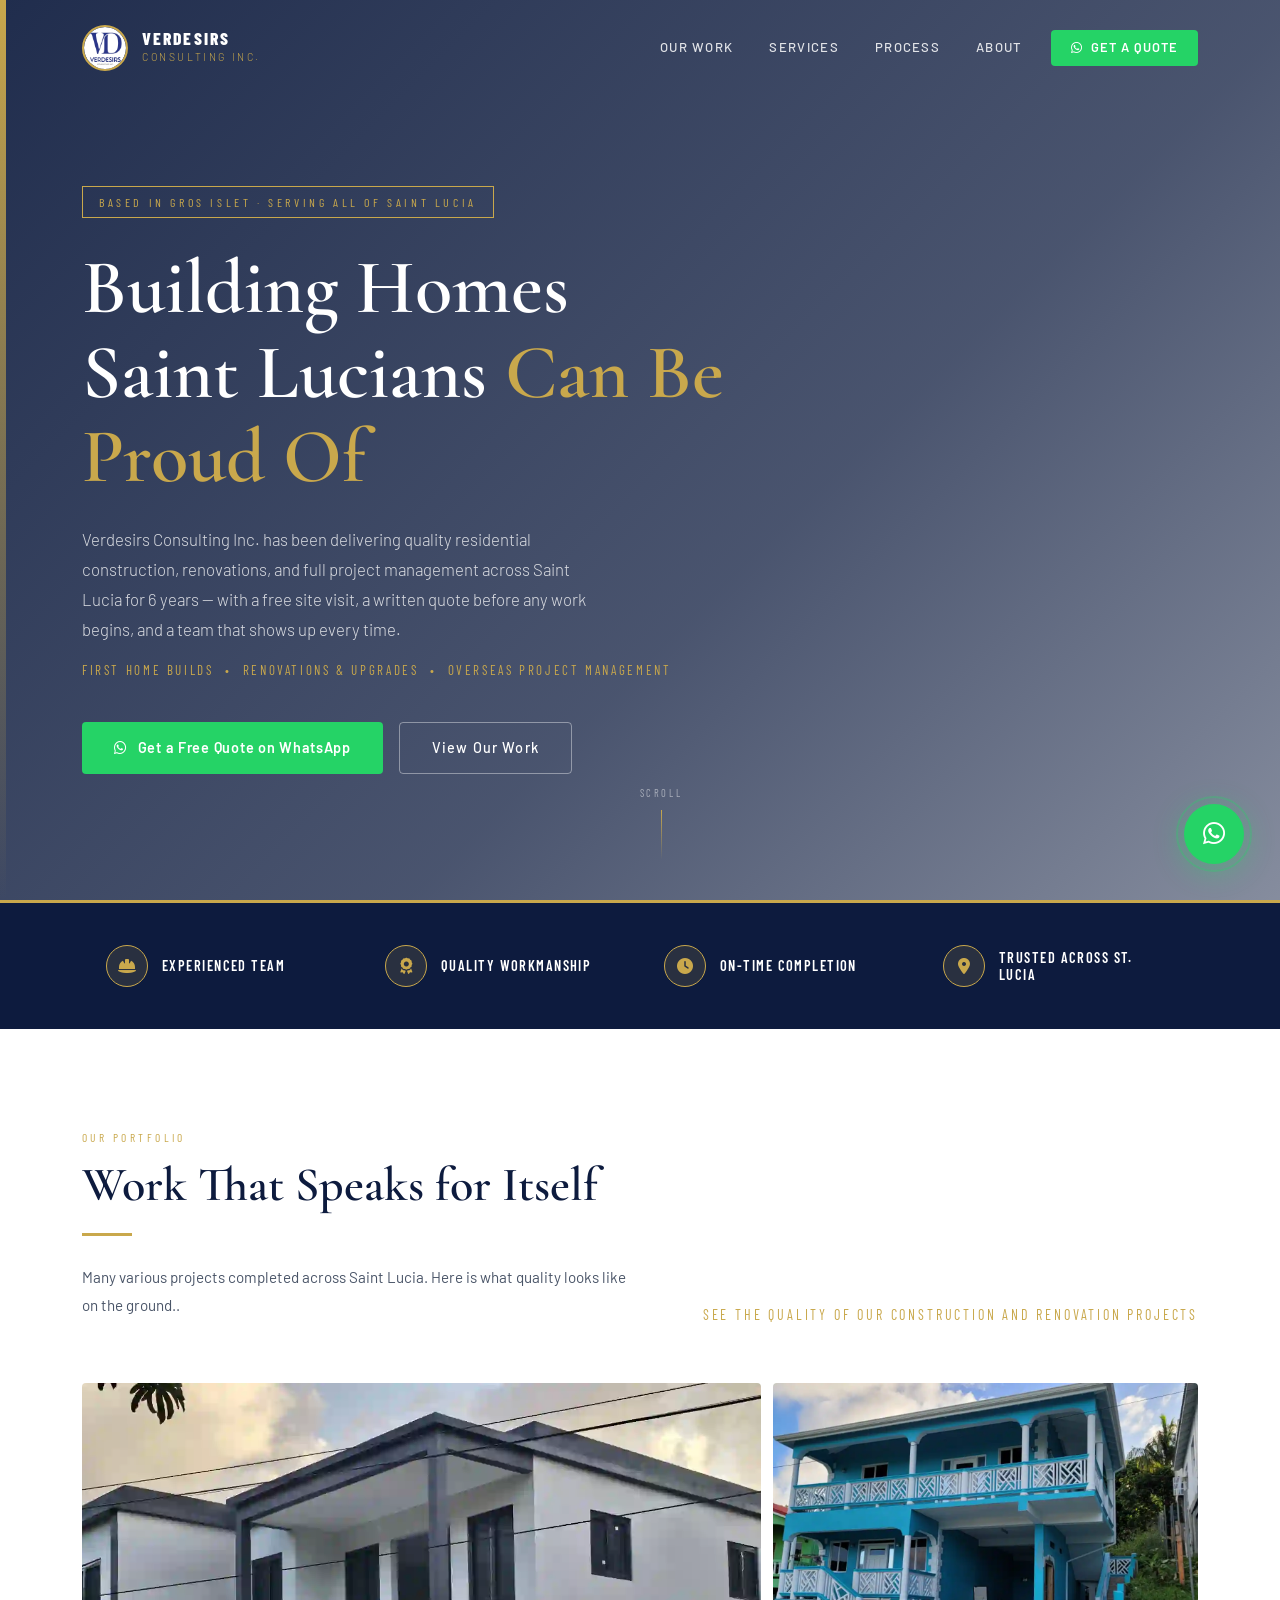
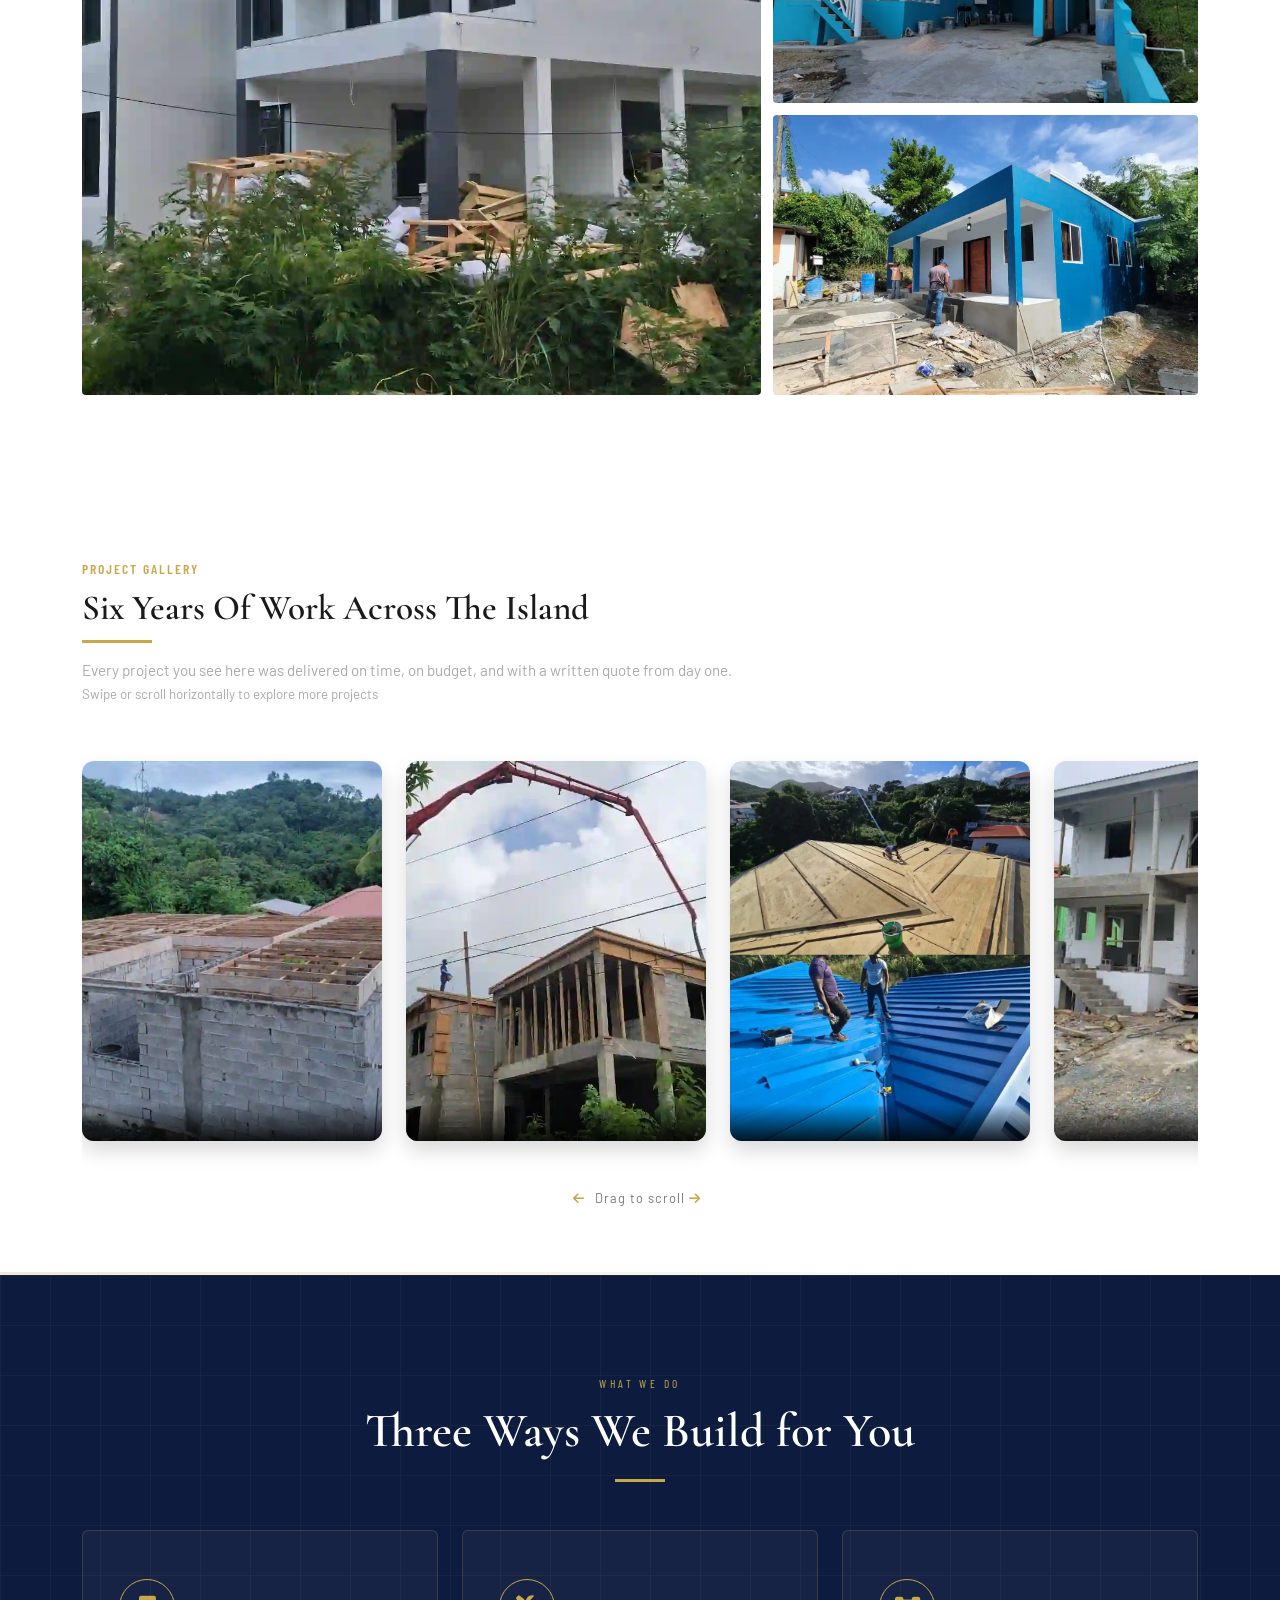
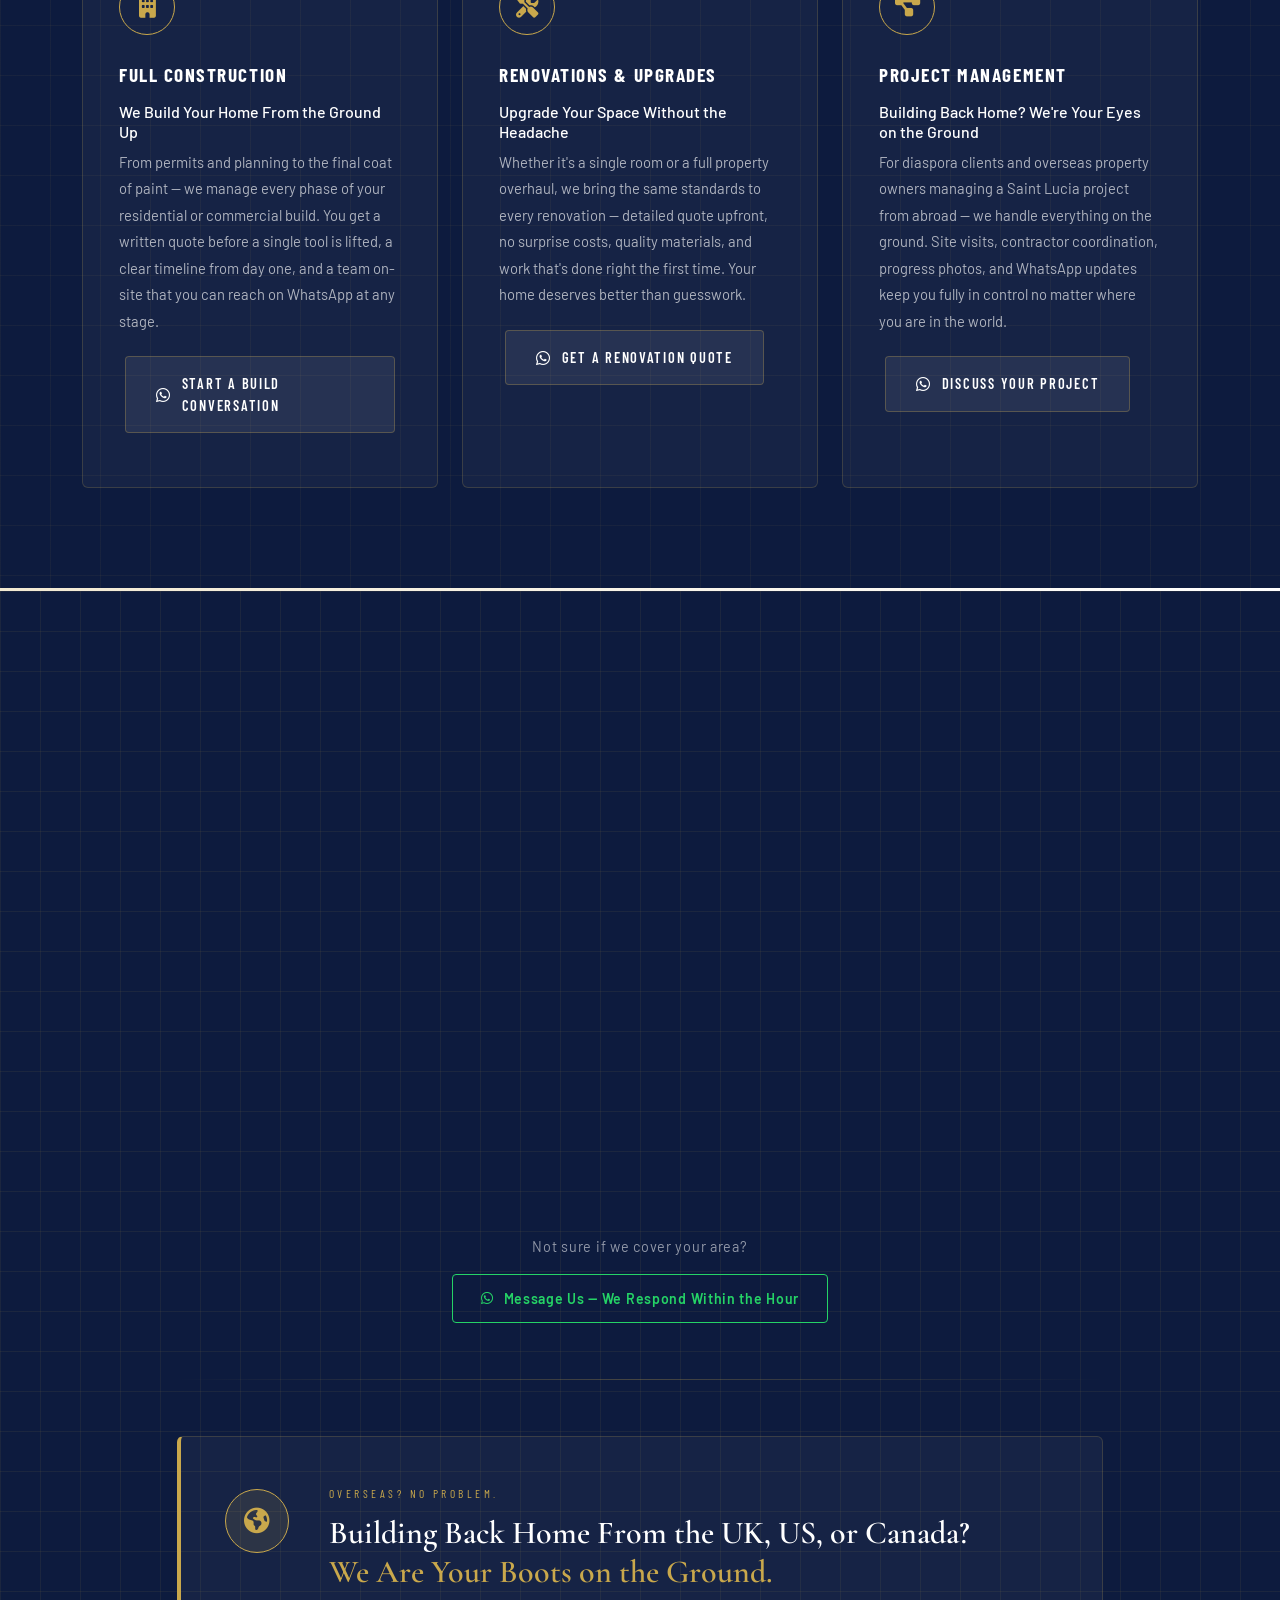
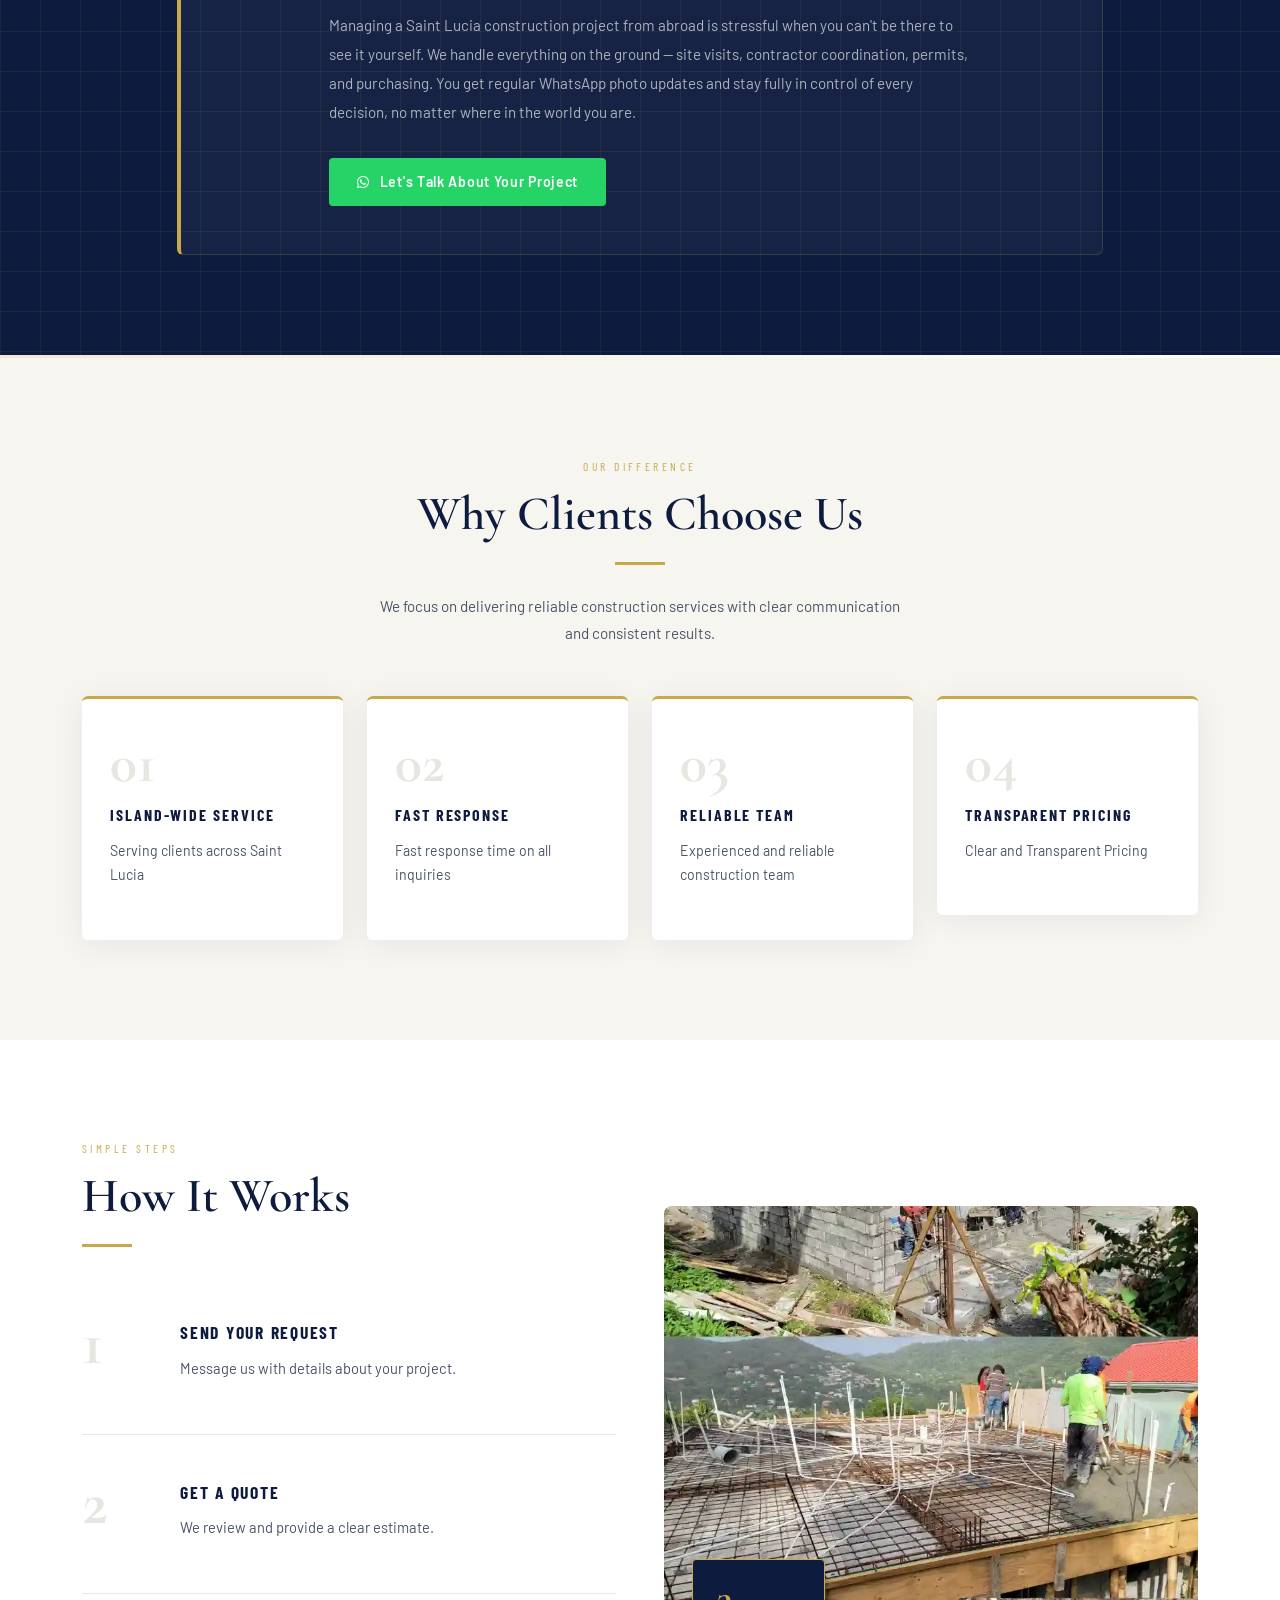
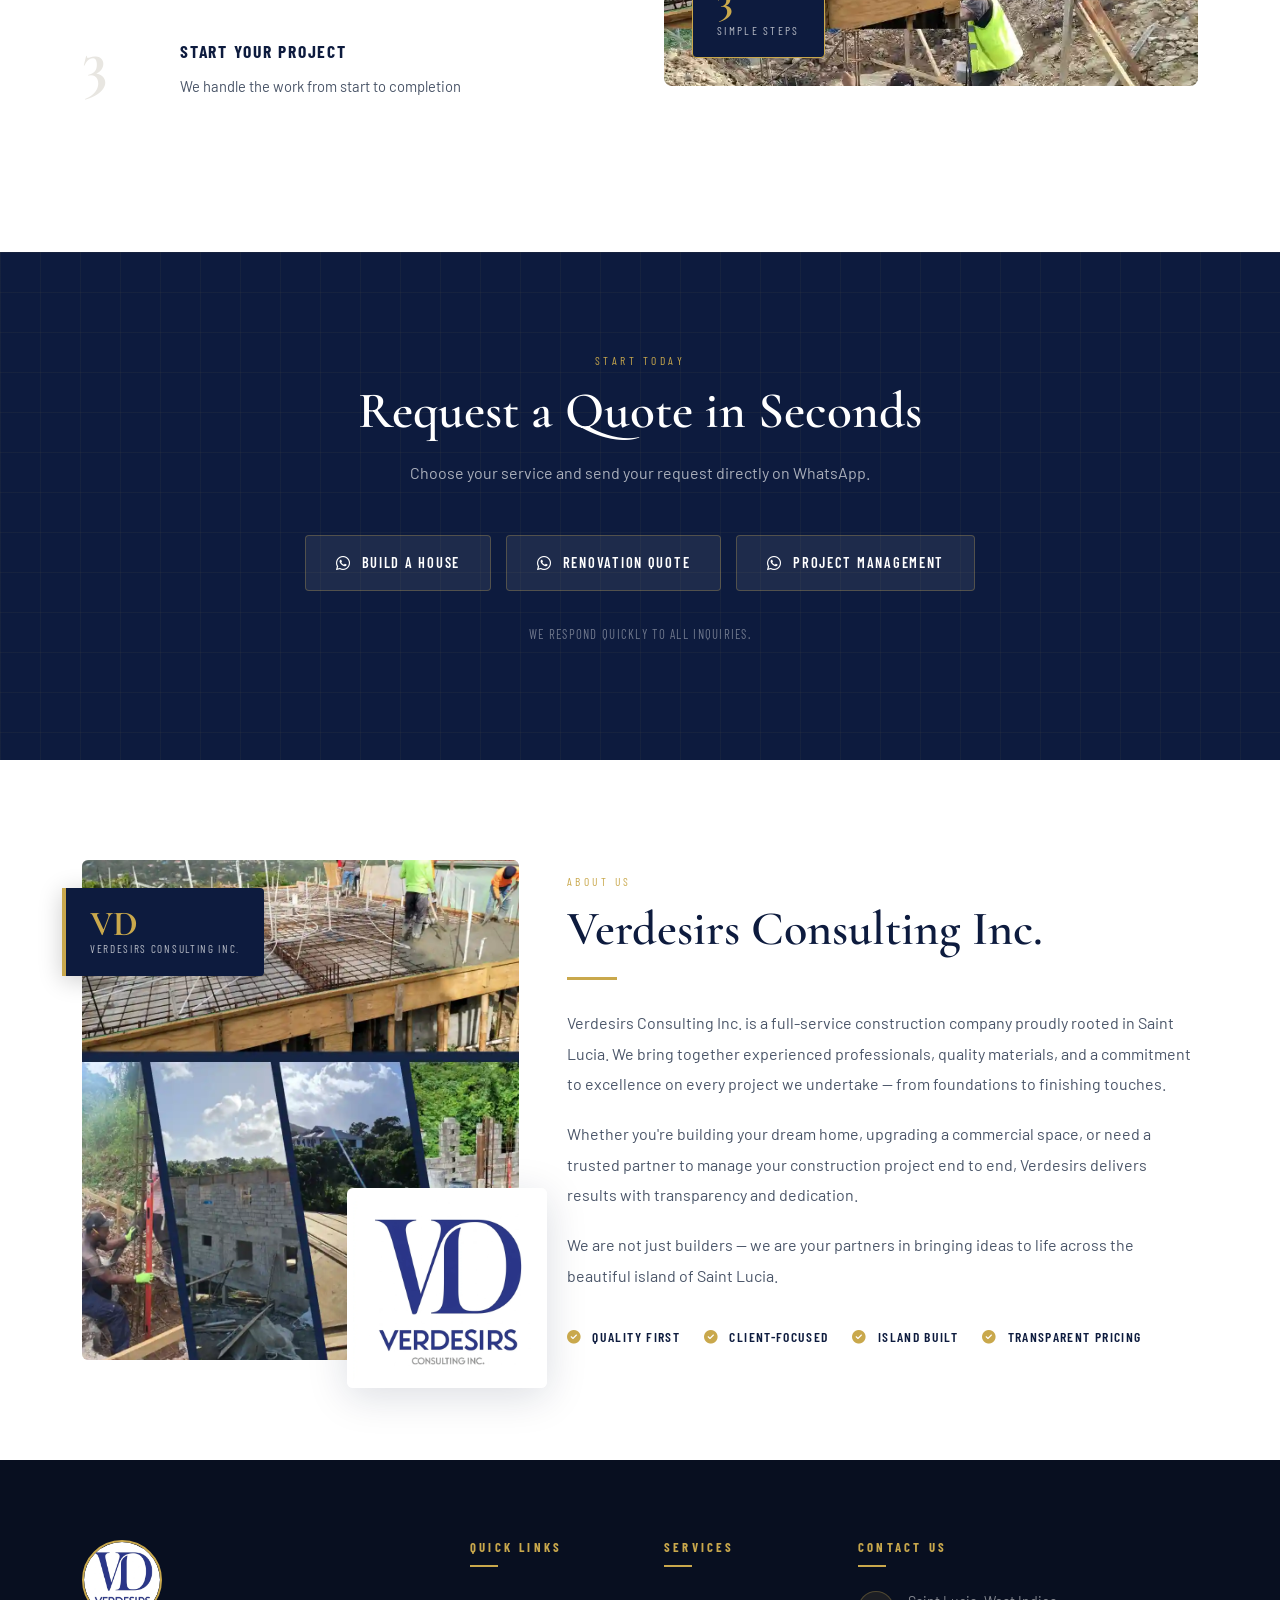
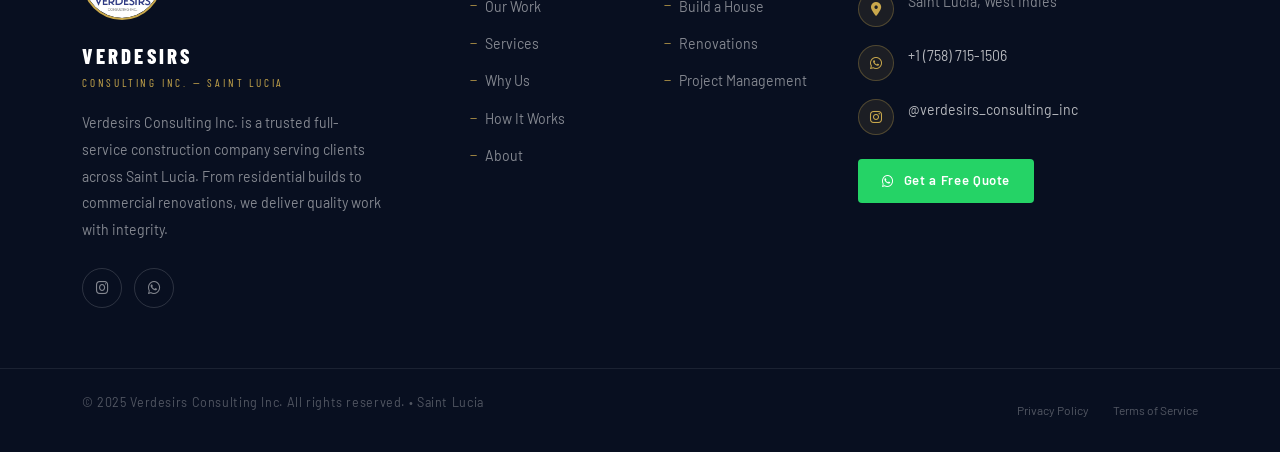
==== indexOptimizationEditsVerdesirs.html @ 4f29f591 "Update indexOptimizationEditsVerdesirs.html" ====
<!DOCTYPE html>
<html lang="en">
<head>
<meta charset="UTF-8">
<meta name="viewport" content="width=device-width, initial-scale=1.0">
<title>Verdesirs Consulting Inc | Construction Company in Gros Islet — Saint Lucia</title>
<meta name="description" content="Verdesirs Consulting Inc. — Saint Lucia's trusted construction experts. We handle residential builds, commercial renovations & project management. Get a free WhatsApp quote today.">
<link href="https://cdn.jsdelivr.net/npm/bootstrap@5.3.3/dist/css/bootstrap.min.css" rel="stylesheet">
<link href="https://fonts.googleapis.com/css2?family=Cormorant+Garamond:wght@400;500;600;700&family=Barlow:wght@300;400;500;600;700&family=Barlow+Condensed:wght@400;600;700;800&display=swap" rel="stylesheet">
<link rel="stylesheet" href="https://cdnjs.cloudflare.com/ajax/libs/font-awesome/6.5.0/css/all.min.css">
<link rel="stylesheet" href="css/style.css">
<style>

  .hero-btns {
  display: flex;
  flex-wrap: wrap;
  gap: 1rem;
  margin-top: 2rem;
  margin-bottom: 2.5rem; /* ← this is the fix */
}
  
/* ===== HORIZONTAL SCROLL GALLERY STYLES ===== */
.horizontal-gallery-section {
  background: #ffffff;  /* Changed from dark to white */
  padding: 4rem 0;
  overflow-x: hidden;
}

.gallery-header {
  margin-bottom: 2.5rem;
}

.gallery-header .section-eyebrow {
  color: var(--gold, #c8a86b);
  text-transform: uppercase;
  letter-spacing: 2px;
  font-size: 0.85rem;
  font-weight: 600;
  display: block;
  margin-bottom: 0.5rem;
}

.gallery-header .section-title {
  color: #1a1a1a;  /* Changed from white to dark */
  font-size: 2.2rem;
  font-weight: 600;
  font-family: 'Cormorant Garamond', serif;
}

.gallery-header .title-underline {
  width: 70px;
  height: 3px;
  background: var(--gold, #c8a86b);
  margin-top: 0.75rem;
  margin-bottom: 1rem;
}

.gallery-header p {
  color: #555;  /* Changed from #aaa to darker gray for contrast */
}

.gallery-scroll-container {
  display: flex;
  overflow-x: auto;
  scroll-behavior: smooth;
  gap: 1.5rem;
  padding: 1rem 0 2rem 0;
  cursor: grab;
  scrollbar-width: thin;
  scrollbar-color: var(--gold, #c8a86b) #e0e0e0;  /* Lighter track color */
}

.gallery-scroll-container::-webkit-scrollbar {
  height: 6px;
}

.gallery-scroll-container::-webkit-scrollbar-track {
  background: #e0e0e0;  /* Light gray track */
  border-radius: 10px;
}

.gallery-scroll-container::-webkit-scrollbar-thumb {
  background: var(--gold, #c8a86b);
  border-radius: 10px;
}

.gallery-item {
  flex: 0 0 auto;
  width: 300px;
  border-radius: 12px;
  overflow: hidden;
  position: relative;
  transition: all 0.4s ease;
  box-shadow: 0 10px 20px rgba(0,0,0,0.15);  /* Softer shadow for white bg */
}

.gallery-item:hover {
  transform: translateY(-8px);
  box-shadow: 0 20px 30px rgba(0,0,0,0.2);
}

.gallery-item img {
  width: 100%;
  height: 380px;
  object-fit: cover;
  display: block;
  transition: transform 0.5s ease;
}

.gallery-item:hover img {
  transform: scale(1.05);
}

.gallery-caption {
  position: absolute;
  bottom: 0;
  left: 0;
  right: 0;
  background: linear-gradient(to top, rgba(0,0,0,0.85), transparent);
  padding: 1.5rem 1rem 0.8rem;
  color: white;
  font-weight: 500;
  font-size: 0.9rem;
  text-align: center;
}

.scroll-hint {
  text-align: center;
  margin-top: 1rem;
  font-size: 0.8rem;
  color: #777;  /* Darker for white bg */
  letter-spacing: 1px;
}

.scroll-hint i {
  color: var(--gold, #c8a86b);
  margin-right: 6px;
}

@media (max-width: 768px) {
  .gallery-item {
    width: 260px;
  }
  .gallery-item img {
    height: 320px;
  }
  .gallery-header .section-title {
    font-size: 1.8rem;
  }
}
</style>
</head>

<body>

<!-- ============================
     NAVBAR
     ============================ -->
<nav id="mainNav" class="navbar navbar-expand-lg">
  <div class="container">
    <a class="navbar-brand" href="index.html">
      <div class="nav-logo-circle">
        <img src="images/verdesirs-logo-hd.webp" class="mx-auto img-fluid object-fit-cover rounded-pill" loading="lazy" alt="Verdesirs Logo">
      </div>
      <div>
        <span class="brand-text-top">VERDESIRS</span>
        <span class="brand-text-sub">Consulting Inc.</span>
      </div>
    </a>

    <button role="button" class="navbar-toggler" type="button" data-bs-toggle="collapse" data-bs-target="#navMenu" aria-label="Navbar Button">
      <span class="navbar-toggler-icon"></span>
    </button>

    <div class="collapse navbar-collapse" id="navMenu">
      <ul class="navbar-nav ms-auto align-items-center gap-1">
        <li class="nav-item"><a class="nav-link" href="#our-work">Our Work</a></li>
        <li class="nav-item"><a class="nav-link" href="#services">Services</a></li>
        <li class="nav-item"><a class="nav-link" href="#process">Process</a></li>
        <li class="nav-item"><a class="nav-link" href="#about">About</a></li>
        <li class="nav-item ms-2">
          <a class="nav-link nav-cta" href="https://wa.me/17587151506?text=Hi%2C%20I%E2%80%99m%20interested%20in%20a%20construction%20project.%20Can%20I%20get%20a%20quote%3F" target="_blank" aria-babel="Get a Quote button opening a WhatsApp convo when tapped">
            <i class="fab fa-whatsapp me-1"></i> Get a Quote
          </a>
        </li>
      </ul>
    </div>
  </div>
</nav>

<!-- ============================
     HERO
     ============================ -->
<section id="hero">
  <div class="hero-overlay"></div>
  <div class="hero-accent-line"></div>

  <div class="container hero-content">
    <div class="row">
      <div class="col-lg-8">
        <span class="hero-tag">Based in Gros Islet · Serving All of Saint Lucia</span>
      <h1 class="hero-title">
  Building Homes<br>
  Saint Lucians <em>Can Be Proud Of</em>
</h1>
       <p class="hero-sub">Verdesirs Consulting Inc. has been delivering quality residential 
construction, renovations, and full project management across Saint Lucia 
for 6 years — with a free site visit, a written quote before any work 
begins, and a team that shows up every time.</p>

<p class="hero-services-line">First Home Builds &nbsp;•&nbsp; Renovations & Upgrades &nbsp;•&nbsp; Overseas Project Management</p>

<div class="hero-btns">
  <a href="https://wa.me/17587151506?text=Hi%2C%20I%E2%80%99m%20interested%20in%20a%20construction%20project.%20Can%20I%20get%20a%20quote%3F" class="btn-wa" target="_blank" aria-label="Get a Free Quote on WhatsApp">
    <i class="fab fa-whatsapp"></i> Get a Free Quote on WhatsApp
  </a>
  <a href="#our-work" class="btn-ghost">View Our Work</a>
</div>
      </div>
    </div>
  </div>

  <div class="hero-scroll-indicator">
    <span class="scroll-text">Scroll</span>
    <div class="scroll-line"></div>
  </div>
</section>

<!-- ============================
     TRUST BAR
     ============================ -->
<section id="trust-bar">
  <div class="container">
    <div class="row g-0 text-center text-lg-start">
      <div class="col-6 col-lg-3">
        <div class="trust-item justify-content-center justify-content-lg-start">
          <div class="trust-icon"><i class="fas fa-hard-hat"></i></div>
          <span class="trust-label">Experienced Team</span>
        </div>
      </div>
      <div class="col-6 col-lg-3">
        <div class="trust-item justify-content-center justify-content-lg-start">
          <div class="trust-icon"><i class="fas fa-award"></i></div>
          <span class="trust-label">Quality Workmanship</span>
        </div>
      </div>
      <div class="col-6 col-lg-3">
        <div class="trust-item justify-content-center justify-content-lg-start">
          <div class="trust-icon"><i class="fas fa-clock"></i></div>
          <span class="trust-label">On-Time Completion</span>
        </div>
      </div>
      <div class="col-6 col-lg-3">
        <div class="trust-item justify-content-center justify-content-lg-start">
          <div class="trust-icon"><i class="fas fa-map-marker-alt"></i></div>
          <span class="trust-label">Trusted Across St. Lucia</span>
        </div>
      </div>
    </div>
  </div>
</section>

<!-- ============================
     OUR WORK
     ============================ -->
<section id="our-work">
  <div class="container">
    <div class="row align-items-end mb-2">
      <div class="col-lg-6 reveal">
        <span class="section-eyebrow">Our Portfolio</span>
        <h2 class="section-title">Work That Speaks for Itself</h2>
        <div class="title-underline"></div>
        <p style="color:var(--text-mid);font-size:.95rem;line-height:1.8;">Many various projects completed across Saint Lucia. Here is what quality looks like on the ground..</p>
      </div>
      <div class="col-lg-6 reveal reveal-delay-1 text-lg-end">
        <p class="projects-intro">See the quality of our construction and renovation projects</p>
      </div>
    </div>

    <div class="project-grid reveal reveal-delay-2">
      <div class="project-card tall">
        <img src="images/modern-house-project-in-the-making.webp" class="img-fluid mx-auto object-fit-cover" alt="Construction Project" loading="lazy">
        <div class="project-overlay">
          <div>
            <div class="project-label">New Home Build - Gros Islet</div>
            <span class="project-sublabel">Saint Lucia</span>
          </div>
        </div>
      </div>
      <div class="project-card">
        <img src="images/almost-completed-teal-house.webp" class="mx-auto img-fluid object-fit-cover" alt="Residential Project" loading="lazy">
        <div class="project-overlay">
          <div>
            <div class="project-label">Residential Build - Gros Islet</div>
            <span class="project-sublabel">Saint Lucia</span>
          </div>
        </div>
      </div>
      <div class="project-card">
        <img src="images/almost-completed-house.webp" class="mx-auto img-fluid object-fit-cover" alt="Almost Completed Project" loading="lazy">
        <div class="project-overlay">
          <div>
            <div class="project-label">Finishing Touches - Gros Islet</div>
            <span class="project-sublabel">Saint Lucia</span>
          </div>
        </div>
      </div>
    </div>
  </div>
</section>

<!-- ============================
     NEW HORIZONTAL SCROLL GALLERY
     ============================ -->
<section class="horizontal-gallery-section">
  <div class="container">
    <div class="gallery-header reveal">
      <span class="section-eyebrow">Project Gallery</span>
      <h2 class="section-title">Six Years Of Work Across The Island</h2>
      <div class="title-underline"></div>
      <p style="color: #aaa; font-size: 0.95rem;">Every project you see here was delivered on time, 
on budget, and with a written quote from day one.<br>
        <small>Swipe or scroll horizontally to explore more projects</small></p>
    </div>

    <div class="gallery-scroll-container reveal reveal-delay-1" id="horizontalScrollGallery">
      <!-- Gallery Item 1 -->
      <div class="gallery-item">
        <img src="images/first-floor-plus-top.webp" class="mx-auto img-fluid object-fit-cover" alt="First floor of house being built" loading="lazy">
        <div class="gallery-caption"></div>
      </div>
      <!-- Gallery Item 2 -->
      <div class="gallery-item">
        <img src="images/use-of-crane-for-building.webp" class="mx-auto img-fluid object-fit-cover" alt="A crane being used on the roof of a construction site" loading="lazy">
        <div class="gallery-caption"></div>
      </div>
      <!-- Gallery Item 3 -->
      <div class="gallery-item">
        <img src="images/roof-works.webp" class="mx-auto img-fluid object-fit-cover" alt="Men at work on the roof on a house" loading="lazy">
        <div class="gallery-caption"></div>
      </div>
      <!-- Gallery Item 4 (Additional image - reuse existing or add new) -->
      <div class="gallery-item">
        <img src="images/full-house-frame.webp" class="mx-auto img-fluid object-fit-cover" alt="Commercial Project" loading="lazy">
        <div class="gallery-caption"></div>
      </div>
      <!-- Gallery Item 5 -->
      <div class="gallery-item">
        <img src="images/full-house-frame-02.webp" class="mx-auto img-fluid object-fit-cover" alt="Renovation Project" loading="lazy">
        <div class="gallery-caption"></div>
      </div>
      <!-- Gallery Item 6 (Repeat hero image style) -->
      <div class="gallery-item">
        <img src="images/almost-completed-teal-house.webp" class="mx-auto img-fluid object-fit-cover" alt="Teal house in the closing stages of construction" loading="lazy">
        <div class="gallery-caption"></div>
      </div>
      <!-- Gallery Item 7 -->
      <div class="gallery-item">
        <img src="images/modern-house-project-in-the-making-02.webp" class="mx-auto img-fluid object-fit-cover" alt="Modern house project still in the making" loading="lazy">
        <div class="gallery-caption"></div>
      </div>
    </div>
    <div class="scroll-hint">
      <i class="fas fa-arrow-left"></i> Drag to scroll <i class="fas fa-arrow-right"></i>
    </div>
  </div>
</section>

<hr class="gold-divider">

<!-- ============================
     SERVICES
     ============================ -->
<section id="services">
  <div class="container position-relative">
    <div class="text-center mb-5 reveal">
      <span class="section-eyebrow">What We Do</span>
      <h2 class="section-title light">Three Ways We Build for You</h2>
      <div class="title-underline center"></div>
    </div>

    <div class="row g-4">
      <div class="col-md-4 reveal reveal-delay-1">
        <div class="service-card h-100">
          <div class="service-icon"><i class="fas fa-building"></i></div>
          <h3 class="service-title">Full Construction</h3>
          <h4 class="fs-6 text-white" style="font-family:inherit;">We Build Your Home From the Ground Up</h4>
          <p class="service-desc">
          From permits and planning to the final coat of paint — we manage 
every phase of your residential or commercial build. You get a 
written quote before a single tool is lifted, a clear timeline 
from day one, and a team on-site that you can reach on WhatsApp 
at any stage.
          </p>
           <a href="https://wa.me/17587151506?text=I%20want%20to%20build%20a%20house%20in%20Saint%20Lucia" class="quote-btn" target="_blank">
          <i class="fab fa-whatsapp"></i> Start a Build Conversation
        </a>
        </div>
      </div>
      <div class="col-md-4 reveal reveal-delay-2">
        <div class="service-card h-100">
          <div class="service-icon"><i class="fas fa-tools"></i></div>
          <h3 class="service-title">Renovations &amp; Upgrades</h3>
          <h4 class="fs-6 text-white" style="font-family:inherit;">Upgrade Your Space Without the Headache</h4>
          <p class="service-desc">
            Whether it's a single room or a full property overhaul, we bring 
the same standards to every renovation — detailed quote upfront, 
no surprise costs, quality materials, and work that's done right 
the first time. Your home deserves better than guesswork.</p>
          <a href="https://wa.me/17587151506?text=I%20need%20a%20renovation%20quote" class="quote-btn" target="_blank">
          <i class="fab fa-whatsapp"></i> Get a Renovation Quote
        </a>
        </div>
      </div>
      <div class="col-md-4 reveal reveal-delay-3">
        <div class="service-card h-100">
          <div class="service-icon"><i class="fas fa-project-diagram"></i></div>
          <h3 class="service-title">Project Management</h3>
          <h4 class="fs-6 text-white" style="font-family:inherit;">Building Back Home? We're Your Eyes on the Ground</h4>
          <p class="service-desc">
            For diaspora clients and overseas property owners managing a 
Saint Lucia project from abroad — we handle everything on the 
ground. Site visits, contractor coordination, progress photos, 
and WhatsApp updates keep you fully in control no matter where 
you are in the world.</p>
            <a href="https://wa.me/17587151506?text=I%20need%20help%20managing%20a%20construction%20project" class="quote-btn" target="_blank">
          <i class="fab fa-whatsapp"></i> Discuss Your Project
        </a>
        </div>
      </div>
    </div>
  </div>
</section>

<hr class="gold-divider">

  <!-- ============================================================
     SECTION 4 — SERVICE AREAS
     PLACEMENT: Paste this block AFTER the closing </section>
     tag of #services and BEFORE the opening <section> tag
     of #why-us in your HTML file.
     ============================================================ -->

<section id="service-areas" class="blueprint-bg">
  <div class="container">

    <!-- HEADER -->
    <div class="row justify-content-center text-center mb-5">
      <div class="col-lg-7 reveal">
        <span class="section-eyebrow">Where We Work</span>
        <h2 class="section-title light">We Build Across All of Saint Lucia</h2>
        <div class="title-underline center"></div>
        <p class="sa-intro">
          Based in Gros Islet — but our work doesn't stop there. From Cap Estate 
          in the north to Vieux Fort in the south, we take on residential builds, 
          renovations, and project management across every district on the island.
        </p>
      </div>
    </div>

    <!-- COMMUNITY GRID -->
    <div class="row justify-content-center mb-5">
      <div class="col-lg-10 reveal reveal-delay-1">
        <div class="sa-grid">
          <div class="sa-pill"><i class="fas fa-check-circle"></i> Gros Islet</div>
          <div class="sa-pill"><i class="fas fa-check-circle"></i> Rodney Bay</div>
          <div class="sa-pill"><i class="fas fa-check-circle"></i> Cap Estate</div>
          <div class="sa-pill"><i class="fas fa-check-circle"></i> Castries</div>
          <div class="sa-pill"><i class="fas fa-check-circle"></i> Bois d'Orange</div>
          <div class="sa-pill"><i class="fas fa-check-circle"></i> Babonneau</div>
          <div class="sa-pill"><i class="fas fa-check-circle"></i> Anse la Raye</div>
          <div class="sa-pill"><i class="fas fa-check-circle"></i> Canaries</div>
          <div class="sa-pill"><i class="fas fa-check-circle"></i> Soufrière</div>
          <div class="sa-pill"><i class="fas fa-check-circle"></i> Choiseul</div>
          <div class="sa-pill"><i class="fas fa-check-circle"></i> Laborie</div>
          <div class="sa-pill"><i class="fas fa-check-circle"></i> Micoud</div>
          <div class="sa-pill"><i class="fas fa-check-circle"></i> Dennery</div>
          <div class="sa-pill"><i class="fas fa-check-circle"></i> Vieux Fort</div>
          <div class="sa-pill"><i class="fas fa-check-circle"></i> Augier</div>
          <div class="sa-pill sa-pill--all"><i class="fas fa-map-marker-alt"></i> All of Saint Lucia</div>
        </div>
      </div>
    </div>

    <!-- NOT SURE CTA -->
    <div class="row justify-content-center mb-5">
      <div class="col-lg-8 text-center reveal reveal-delay-2">
        <p class="sa-check-text">Not sure if we cover your area?</p>
        <a href="https://wa.me/17587151506?text=Hi%2C%20I%20want%20to%20confirm%20if%20you%20cover%20construction%20projects%20in%20my%20area." 
           target="_blank" 
           class="sa-check-btn"
           aria-label="Ask Verdesirs if they cover your area on WhatsApp">
          <i class="fab fa-whatsapp"></i> Message Us — We Respond Within the Hour
        </a>
      </div>
    </div>

    <!-- GOLD DIVIDER LINE -->
    <div class="row justify-content-center">
      <div class="col-lg-10">
        <div class="sa-divider"></div>
      </div>
    </div>

    <!-- DIASPORA CALLOUT BLOCK -->
    <div class="row justify-content-center mt-5">
      <div class="col-lg-10 reveal reveal-delay-2">
        <div class="sa-diaspora">

          <div class="sa-diaspora-badge">
            <i class="fas fa-globe-americas"></i>
          </div>

          <div class="sa-diaspora-body">
            <span class="sa-diaspora-label">Overseas? No Problem.</span>
            <h3 class="sa-diaspora-title">
              Building Back Home From the UK, US, or Canada?<br>
              <em>We Are Your Boots on the Ground.</em>
            </h3>
            <p class="sa-diaspora-text">
              Managing a Saint Lucia construction project from abroad is stressful when 
              you can't be there to see it yourself. We handle everything on the ground — 
              site visits, contractor coordination, permits, and purchasing. You get regular 
              WhatsApp photo updates and stay fully in control of every decision, no matter 
              where in the world you are.
            </p>
            <a href="https://wa.me/17587151506?text=Hi%2C%20I%20am%20based%20overseas%20and%20I%20need%20help%20managing%20a%20construction%20project%20in%20Saint%20Lucia." 
               target="_blank" 
               class="btn-wa sa-diaspora-cta"
               aria-label="Overseas clients contact Verdesirs on WhatsApp">
              <i class="fab fa-whatsapp"></i> Let's Talk About Your Project
            </a>
          </div>

        </div>
      </div>
    </div>

  </div>
</section>

  
<hr class="gold-divider">

<!-- ============================
     WHY US
     ============================ -->
<section id="why-us" class="construction-bg">
  <div class="container">
    <div class="text-center mb-5 reveal">
      <span class="section-eyebrow">Our Difference</span>
      <h2 class="section-title">Why Clients Choose Us</h2>
      <div class="title-underline center"></div>
      <p style="max-width:520px;margin:0 auto;color:var(--text-mid);font-size:.95rem;line-height:1.8;">We focus on delivering reliable construction services with clear communication and consistent results.</p>
    </div>

    <div class="row g-4">
      <div class="col-sm-6 col-lg-3 reveal reveal-delay-1">
        <div class="why-card">
          <div class="why-number">01</div>
          <div class="why-title">Island-Wide Service</div>
          <p class="why-desc">Serving clients across Saint Lucia</p>
        </div>
      </div>
      <div class="col-sm-6 col-lg-3 reveal reveal-delay-2">
        <div class="why-card">
          <div class="why-number">02</div>
          <div class="why-title">Fast Response</div>
          <p class="why-desc">Fast response time on all inquiries</p>
        </div>
      </div>
      <div class="col-sm-6 col-lg-3 reveal reveal-delay-3">
        <div class="why-card">
          <div class="why-number">03</div>
          <div class="why-title">Reliable Team</div>
          <p class="why-desc">Experienced and reliable construction team</p>
        </div>
      </div>
      <div class="col-sm-6 col-lg-3 reveal reveal-delay-4">
        <div class="why-card">
          <div class="why-number">04</div>
          <div class="why-title">Transparent Pricing</div>
          <p class="why-desc">Clear and Transparent Pricing</p>
        </div>
      </div>
    </div>
  </div>
</section>

<!-- ============================
     PROCESS
     ============================ -->
<section id="process">
  <div class="container">
    <div class="row align-items-center g-5">
      <div class="col-lg-6 reveal">
        <span class="section-eyebrow">Simple Steps</span>
        <h2 class="section-title">How It Works</h2>
        <div class="title-underline"></div>

        <div class="process-step">
          <div class="step-number">1</div>
          <div class="step-content">
            <div class="step-title">Send Your Request</div>
            <p class="step-desc">Message us with details about your project.</p>
          </div>
        </div>
        <div class="process-step">
          <div class="step-number">2</div>
          <div class="step-content">
            <div class="step-title">Get a Quote</div>
            <p class="step-desc">We review and provide a clear estimate.</p>
          </div>
        </div>
        <div class="process-step">
          <div class="step-number">3</div>
          <div class="step-content">
            <div class="step-title">Start Your Project</div>
            <p class="step-desc">We handle the work from start to completion</p>
          </div>
        </div>
      </div>
      <div class="col-lg-6 reveal reveal-delay-2">
        <div class="process-visual">
          <img src="images/construction-process-images.webp" class="mx-auto img-fluid object-fit-cover" alt="Construction Process with workers" loading="lazy">
          <div class="process-visual-badge">
            <div class="pv-badge-num">3</div>
            <div class="pv-badge-label">Simple Steps</div>
          </div>
        </div>
      </div>
    </div>
  </div>
</section>

<!-- ============================
     CTA QUOTE SECTION
     ============================ -->
<section id="quote-cta">
  <div class="container position-relative">
    <div class="text-center reveal">
      <span class="section-eyebrow">Start Today</span>
      <h2 class="cta-title">Request a Quote in Seconds</h2>
      <p class="cta-sub mx-auto">Choose your service and send your request directly on WhatsApp.</p>

      <div>
        <a href="https://wa.me/17587151506?text=I%20want%20to%20build%20a%20house%20in%20Saint%20Lucia" class="quote-btn" target="_blank">
          <i class="fab fa-whatsapp"></i> Build a House
        </a>
        <a href="https://wa.me/17587151506?text=I%20need%20a%20renovation%20quote" class="quote-btn" target="_blank">
          <i class="fab fa-whatsapp"></i> Renovation Quote
        </a>
        <a href="https://wa.me/17587151506?text=I%20need%20help%20managing%20a%20construction%20project" class="quote-btn" target="_blank">
          <i class="fab fa-whatsapp"></i> Project Management
        </a>
      </div>

      <p class="cta-note">We respond quickly to all inquiries.</p>
    </div>
  </div>
</section>

<!-- ============================
     ABOUT
     ============================ -->
<section id="about">
  <div class="container">
    <div class="row align-items-center g-5">
      <div class="col-lg-5 reveal">
        <div class="about-image-wrap">
          <img src="images/construction-progress.webp" alt="About Verdesirs Images" class="img-fluid mx-auto object-fit-cover about-img-main" loading="lazy">
          <div class="about-badge">
            <div class="about-badge-num">VD</div>
            <div class="about-badge-label">Verdesirs Consulting Inc.</div>
          </div>
          <img src="images/verdesirs-logo-hd.webp" alt="Project Logo Image" class="mx-auto img-fluid object-fit-cover about-img-accent" loading="lazy">
        </div>
      </div>

      <div class="col-lg-7 reveal reveal-delay-2">
        <div class="about-text">
          <span class="section-eyebrow">About Us</span>
          <h2 class="section-title">Verdesirs Consulting Inc.</h2>
          <div class="title-underline"></div>

          <p>Verdesirs Consulting Inc. is a full-service construction company proudly rooted in Saint Lucia. We bring together experienced professionals, quality materials, and a commitment to excellence on every project we undertake — from foundations to finishing touches.</p>

          <p>Whether you're building your dream home, upgrading a commercial space, or need a trusted partner to manage your construction project end to end, Verdesirs delivers results with transparency and dedication.</p>

          <p>We are not just builders — we are your partners in bringing ideas to life across the beautiful island of Saint Lucia.</p>

          <div class="about-values">
            <div class="about-value"><i class="fas fa-check-circle"></i> Quality First</div>
            <div class="about-value"><i class="fas fa-check-circle"></i> Client-Focused</div>
            <div class="about-value"><i class="fas fa-check-circle"></i> Island Built</div>
            <div class="about-value"><i class="fas fa-check-circle"></i> Transparent Pricing</div>
          </div>
        </div>
      </div>
    </div>
  </div>
</section>

<!-- ============================
     FOOTER
     ============================ -->
<footer>
  <div class="footer-top">
    <div class="container">
      <div class="row g-5">

        <!-- Brand Col -->
        <div class="col-lg-4">
          <div class="footer-brand-logo">
            <img src="images/verdesirs-logo-hd.webp" class="img-fluid mx-auto object-fit-cover rounded-pill" loading="lazy" alt="Verdesirs Logo">
          </div>
          <div class="footer-brand-name">VERDESIRS</div>
          <div class="footer-brand-sub">Consulting Inc. — Saint Lucia</div>
          <p class="footer-about">Verdesirs Consulting Inc. is a trusted full-service construction company serving clients across Saint Lucia. From residential builds to commercial renovations, we deliver quality work with integrity.</p>
          <div class="social-links mt-4">
            <a href="https://www.instagram.com/verdesirs_consulting_inc" target="_blank" class="social-link" title="Instagram">
              <i class="fab fa-instagram"></i>
            </a>
            <a href="https://wa.me/17587151506" target="_blank" class="social-link wa" title="WhatsApp">
              <i class="fab fa-whatsapp"></i>
            </a>
          </div>
        </div>

        <!-- Quick Links -->
        <div class="col-sm-6 col-lg-2">
          <h4 class="footer-heading">Quick Links</h4>
          <ul class="footer-links">
            <li><a href="#our-work">Our Work</a></li>
            <li><a href="#services">Services</a></li>
            <li><a href="#why-us">Why Us</a></li>
            <li><a href="#process">How It Works</a></li>
            <li><a href="#about">About</a></li>
          </ul>
        </div>

        <!-- Services -->
        <div class="col-sm-6 col-lg-2">
          <h4 class="footer-heading">Services</h4>
          <ul class="footer-links">
            <li><a href="https://wa.me/17587151506?text=I%20want%20to%20build%20a%20house%20in%20Saint%20Lucia" target="_blank">Build a House</a></li>
            <li><a href="https://wa.me/17587151506?text=I%20need%20a%20renovation%20quote" target="_blank">Renovations</a></li>
            <li><a href="https://wa.me/17587151506?text=I%20need%20help%20managing%20a%20construction%20project" target="_blank">Project Management</a></li>
          </ul>
        </div>

        <!-- Contact -->
        <div class="col-lg-4">
          <h4 class="footer-heading">Contact Us</h4>

          <div class="footer-contact-item">
            <div class="footer-contact-icon"><i class="fas fa-map-marker-alt"></i></div>
            <div class="footer-contact-text">Saint Lucia, West Indies</div>
          </div>

          <div class="footer-contact-item">
            <div class="footer-contact-icon"><i class="fab fa-whatsapp"></i></div>
            <div class="footer-contact-text">
              <a href="https://wa.me/17587151506" target="_blank">+1 (758) 715-1506</a>
            </div>
          </div>

          <div class="footer-contact-item">
            <div class="footer-contact-icon"><i class="fab fa-instagram"></i></div>
            <div class="footer-contact-text">
              <a href="https://www.instagram.com/verdesirs_consulting_inc" target="_blank">@verdesirs_consulting_inc</a>
            </div>
          </div>

          <div class="mt-4">
            <a href="https://wa.me/17587151506?text=Hi%2C%20I%E2%80%99m%20interested%20in%20a%20construction%20project.%20Can%20I%20get%20a%20quote%3F" target="_blank" class="btn-wa" style="font-size:.82rem;padding:12px 24px;">
              <i class="fab fa-whatsapp"></i> Get a Free Quote
            </a>
          </div>
        </div>

      </div>
    </div>
  </div>

  <div class="container">
    <div class="footer-bottom">
      <p class="footer-copy">© 2025 Verdesirs Consulting Inc. All rights reserved. • Saint Lucia</p>
      <div class="footer-legal">
        <a href="privacy-policy.html">Privacy Policy</a>
        <a href="terms-of-service.html">Terms of Service</a>
      </div>
    </div>
  </div>
</footer>

<!-- ============================
     WHATSAPP FLOATER
     ============================ -->
<div class="wa-float">
  <a href="https://wa.me/17587151506?text=Hi%2C%20I%E2%80%99m%20interested%20in%20a%20construction%20project.%20Can%20I%20get%20a%20quote%3F" target="_blank" class="wa-float-btn">
    <i class="fab fa-whatsapp"></i>
  </a>
  <div class="wa-float-tooltip">Chat with us on WhatsApp</div>
</div>

<!-- ============================
     SCRIPTS
     ============================ -->
<script src="https://cdn.jsdelivr.net/npm/bootstrap@5.3.3/dist/js/bootstrap.bundle.min.js"></script>
<script>
  // Navbar scroll effect
  const nav = document.getElementById('mainNav');
  window.addEventListener('scroll', () => {
    nav.classList.toggle('scrolled', window.scrollY > 60);
  });

  // Scroll reveal
  const reveals = document.querySelectorAll('.reveal');
  const revealObserver = new IntersectionObserver((entries) => {
    entries.forEach(e => {
      if (e.isIntersecting) {
        e.target.classList.add('visible');
        revealObserver.unobserve(e.target);
      }
    });
  }, { threshold: 0.12 });

  reveals.forEach(el => revealObserver.observe(el));

  // Optional: Drag to scroll functionality for the gallery
  const scrollContainer = document.getElementById('horizontalScrollGallery');
  if (scrollContainer) {
    let isDown = false;
    let startX;
    let scrollLeft;

    scrollContainer.addEventListener('mousedown', (e) => {
      isDown = true;
      scrollContainer.style.cursor = 'grabbing';
      startX = e.pageX - scrollContainer.offsetLeft;
      scrollLeft = scrollContainer.scrollLeft;
    });

    scrollContainer.addEventListener('mouseleave', () => {
      isDown = false;
      scrollContainer.style.cursor = 'grab';
    });

    scrollContainer.addEventListener('mouseup', () => {
      isDown = false;
      scrollContainer.style.cursor = 'grab';
    });

    scrollContainer.addEventListener('mousemove', (e) => {
      if (!isDown) return;
      e.preventDefault();
      const x = e.pageX - scrollContainer.offsetLeft;
      const walk = (x - startX) * 1.5;
      scrollContainer.scrollLeft = scrollLeft - walk;
    });
  }
</script>

</body>
</html>
---- css/style.css ----
:root {
    --navy: #0d1b3e;
    --navy-mid: #162650;
    --navy-light: #1e3368;
    --gold: #c9a84c;
    --gold-light: #e8c96e;
    --white: #ffffff;
    --off-white: #f7f5f0;
    --concrete: #e8e6e1;
    --text-dark: #0d1b3e;
    --text-mid: #4a5568;
    --wa-green: #25D366;
    --wa-green-dark: #1da851;
  }

  * { box-sizing: border-box; margin: 0; padding: 0; }
  html { scroll-behavior: smooth; }

  body {
    font-family: 'Barlow', sans-serif;
    background: #fff;
    color: var(--text-dark);
    overflow-x: hidden;
  }

  /* ==============================
     CONSTRUCTION TEXTURE UTILITY
     ============================== */
  .construction-bg {
    background-color: var(--off-white);
    background-image:
      linear-gradient(rgba(13,27,62,0.03) 1px, transparent 1px),
      linear-gradient(90deg, rgba(13,27,62,0.03) 1px, transparent 1px);
    background-size: 60px 60px;
  }

  .blueprint-bg {
    background-color: #0d1b3e;
    background-image:
      linear-gradient(rgba(201,168,76,0.08) 1px, transparent 1px),
      linear-gradient(90deg, rgba(201,168,76,0.08) 1px, transparent 1px);
    background-size: 40px 40px;
  }

  /* ==============================
     NAVBAR
     ============================== */
  #mainNav {
    position: fixed;
    top: 0;
    width: 100%;
    z-index: 1000;
    transition: all 0.4s ease;
    padding: 20px 0;
    background: transparent;
  }

  #mainNav.scrolled {
    background: rgba(13,27,62,0.97);
    backdrop-filter: blur(10px);
    padding: 12px 0;
    box-shadow: 0 2px 30px rgba(0,0,0,0.3);
  }

  .navbar-brand {
    display: flex;
    align-items: center;
    gap: 14px;
    text-decoration: none;
  }

  .nav-logo-circle {
    width: 46px;
    height: 46px;
    border-radius: 50%;
    overflow: hidden;
    border: 2px solid var(--gold);
    flex-shrink: 0;
  }

  .nav-logo-circle img {
    width: 100%;
    height: 100%;
    object-fit: cover;
  }

  .brand-text-top {
    font-family: 'Barlow Condensed', sans-serif;
    font-weight: 800;
    font-size: 1.1rem;
    letter-spacing: 0.12em;
    color: var(--white);
    line-height: 1;
    display: block;
  }

  .brand-text-sub {
    font-family: 'Barlow', sans-serif;
    font-weight: 300;
    font-size: 0.65rem;
    letter-spacing: 0.25em;
    color: var(--gold);
    display: block;
    text-transform: uppercase;
    margin-top: 2px;
  }

  .nav-link {
    font-family: 'Barlow', sans-serif;
    font-weight: 500;
    font-size: 0.82rem;
    letter-spacing: 0.1em;
    text-transform: uppercase;
    color: rgba(255,255,255,0.85) !important;
    padding: 6px 16px !important;
    transition: color 0.2s;
  }

  .nav-link:hover { color: var(--gold) !important; }

  .nav-cta {
    background: var(--wa-green);
    color: white !important;
    border-radius: 4px;
    padding: 8px 20px !important;
    font-weight: 600;
    font-size: 0.8rem;
    letter-spacing: 0.08em;
    transition: background 0.2s !important;
  }

  .nav-cta:hover { background: var(--wa-green-dark) !important; color: white !important; }

  .navbar-toggler { border-color: var(--gold); }
  .navbar-toggler-icon {
    background-image: url("data:image/svg+xml,%3csvg xmlns='http://www.w3.org/2000/svg' viewBox='0 0 30 30'%3e%3cpath stroke='rgba%28201%2C168%2C76%2C1%29' stroke-linecap='round' stroke-miterlimit='10' stroke-width='2' d='M4 7h22M4 15h22M4 23h22'/%3e%3c/svg%3e");
  }

  /* ==============================
     HERO
     ============================== */
  #hero {
    position: relative;
    min-height: 100vh;
    background: url('https://images.unsplash.com/photo-1503387762-592deb58ef4e?w=1800&q=90') center/cover no-repeat;
    display: flex;
    align-items: center;
    overflow: hidden;
  }

  .hero-overlay {
    position: absolute;
    inset: 0;
    background: linear-gradient(135deg, rgba(13,27,62,0.92) 0%, rgba(13,27,62,0.75) 60%, rgba(13,27,62,0.5) 100%);
  }

  .hero-accent-line {
    position: absolute;
    left: 0;
    top: 0;
    height: 100%;
    width: 6px;
    background: linear-gradient(to bottom, var(--gold), transparent);
  }

  .hero-content {
    position: relative;
    z-index: 2;
    padding-top: 100px;
  }

  .hero-tag {
    display: inline-block;
    font-family: 'Barlow Condensed', sans-serif;
    font-size: 0.75rem;
    letter-spacing: 0.3em;
    text-transform: uppercase;
    color: var(--gold);
    border: 1px solid var(--gold);
    padding: 6px 16px;
    margin-bottom: 28px;
    opacity: 0;
    animation: fadeUp 0.7s 0.3s forwards;
  }

  .hero-title {
    font-family: 'Cormorant Garamond', serif;
    font-size: clamp(2.8rem, 6vw, 5.5rem);
    font-weight: 600;
    color: var(--white);
    line-height: 1.1;
    margin-bottom: 24px;
    opacity: 0;
    animation: fadeUp 0.7s 0.5s forwards;
  }

  .hero-title em {
    font-style: normal;
    color: var(--gold);
  }

  .hero-sub {
    font-size: 1.05rem;
    font-weight: 300;
    color: rgba(255,255,255,0.8);
    max-width: 520px;
    line-height: 1.8;
    margin-bottom: 16px;
    opacity: 0;
    animation: fadeUp 0.7s 0.7s forwards;
  }

  .hero-services-line {
    font-family: 'Barlow Condensed', sans-serif;
    letter-spacing: 0.2em;
    font-size: 0.82rem;
    color: var(--gold);
    text-transform: uppercase;
    margin-bottom: 42px;
    opacity: 0;
    animation: fadeUp 0.7s 0.85s forwards;
  }

  .hero-btns {
    display: flex;
    flex-wrap: wrap;
    gap: 14px;
    opacity: 0;
    animation: fadeUp 0.7s 1s forwards;
  }

  .btn-wa {
    background: var(--wa-green);
    color: white;
    font-family: 'Barlow', sans-serif;
    font-weight: 600;
    font-size: 0.9rem;
    letter-spacing: 0.05em;
    padding: 14px 32px;
    border: none;
    border-radius: 4px;
    text-decoration: none;
    display: inline-flex;
    align-items: center;
    gap: 10px;
    transition: background 0.2s, transform 0.2s;
  }

  .btn-wa:hover {
    background: var(--wa-green-dark);
    color: white;
    transform: translateY(-2px);
  }

  .btn-ghost {
    background: transparent;
    color: white;
    font-family: 'Barlow', sans-serif;
    font-weight: 500;
    font-size: 0.9rem;
    letter-spacing: 0.08em;
    padding: 14px 32px;
    border: 1px solid rgba(255,255,255,0.4);
    border-radius: 4px;
    text-decoration: none;
    transition: border-color 0.2s, background 0.2s;
  }

  .btn-ghost:hover {
    border-color: var(--gold);
    color: var(--gold);
    background: rgba(201,168,76,0.08);
  }

  .hero-scroll-indicator {
    position: absolute;
    bottom: 40px;
    left: 50%;
    transform: translateX(-50%);
    z-index: 2;
    display: flex;
    flex-direction: column;
    align-items: center;
    gap: 8px;
    opacity: 0;
    animation: fadeUp 0.7s 1.3s forwards;
  }

  .scroll-line {
    width: 1px;
    height: 50px;
    background: linear-gradient(to bottom, var(--gold), transparent);
    animation: scrollPulse 2s infinite;
  }

  .scroll-text {
    font-family: 'Barlow Condensed', sans-serif;
    font-size: 0.65rem;
    letter-spacing: 0.25em;
    color: rgba(255,255,255,0.5);
    text-transform: uppercase;
  }

  @keyframes fadeUp {
    from { opacity: 0; transform: translateY(30px); }
    to { opacity: 1; transform: translateY(0); }
  }

  @keyframes scrollPulse {
    0%, 100% { opacity: 0.4; }
    50% { opacity: 1; }
  }

  /* ==============================
     TRUST BAR
     ============================== */
  #trust-bar {
    background: var(--navy);
    padding: 32px 0;
    border-top: 3px solid var(--gold);
  }

  .trust-item {
    display: flex;
    align-items: center;
    gap: 14px;
    color: white;
    padding: 10px 24px;
    border-right: 1px solid rgba(255,255,255,0.1);
  }

  .trust-item:last-child { border-right: none; }

  .trust-icon {
    width: 42px;
    height: 42px;
    background: rgba(201,168,76,0.15);
    border: 1px solid var(--gold);
    border-radius: 50%;
    display: flex;
    align-items: center;
    justify-content: center;
    flex-shrink: 0;
    color: var(--gold);
    font-size: 1rem;
  }

  .trust-label {
    font-family: 'Barlow Condensed', sans-serif;
    font-weight: 600;
    font-size: 0.9rem;
    letter-spacing: 0.1em;
    text-transform: uppercase;
    line-height: 1.2;
  }

  /* ==============================
     SECTION HEADERS
     ============================== */
  .section-eyebrow {
    font-family: 'Barlow Condensed', sans-serif;
    font-size: 0.72rem;
    letter-spacing: 0.3em;
    text-transform: uppercase;
    color: var(--gold);
    display: block;
    margin-bottom: 12px;
  }

  .section-title {
    font-family: 'Cormorant Garamond', serif;
    font-size: clamp(2rem, 4vw, 3rem);
    font-weight: 600;
    color: var(--navy);
    line-height: 1.15;
  }

  .section-title.light { color: white; }

  .title-underline {
    width: 50px;
    height: 3px;
    background: var(--gold);
    margin: 20px 0 28px;
  }

  .title-underline.center { margin: 20px auto 28px; }

  /* ==============================
     OUR WORK / PROJECTS
     ============================== */
  #our-work {
    padding: 100px 0;
    background: white;
  }

  .projects-intro {
    font-size: 0.88rem;
    letter-spacing: 0.2em;
    text-transform: uppercase;
    color: var(--gold);
    font-family: 'Barlow Condensed', sans-serif;
    margin-bottom: 10px;
  }

  .project-grid {
    display: grid;
    grid-template-columns: 1.6fr 1fr;
    grid-template-rows: 320px 280px;
    gap: 12px;
    margin-top: 48px;
  }

  .project-card {
    position: relative;
    overflow: hidden;
    border-radius: 4px;
    cursor: pointer;
  }

  .project-card.tall { grid-row: span 2; }

  .project-card img {
    width: 100%;
    height: 100%;
    object-fit: cover;
    transition: transform 0.6s ease;
  }

  .project-card:hover img { transform: scale(1.06); }

  .project-overlay {
    position: absolute;
    inset: 0;
    background: linear-gradient(to top, rgba(13,27,62,0.85) 0%, transparent 60%);
    opacity: 0;
    transition: opacity 0.4s;
    display: flex;
    align-items: flex-end;
    padding: 24px;
  }

  .project-card:hover .project-overlay { opacity: 1; }

  .project-label {
    font-family: 'Barlow Condensed', sans-serif;
    font-weight: 600;
    font-size: 1rem;
    letter-spacing: 0.1em;
    text-transform: uppercase;
    color: white;
  }

  .project-sublabel {
    font-size: 0.78rem;
    color: var(--gold);
    letter-spacing: 0.1em;
    display: block;
    margin-top: 4px;
  }

  /* ==============================
     SERVICES
     ============================== */
  #services {
    padding: 100px 0;
    background: var(--navy);
    position: relative;
    overflow: hidden;
  }

  #services::before {
    content: '';
    position: absolute;
    inset: 0;
    background-image:
      linear-gradient(rgba(201,168,76,0.06) 1px, transparent 1px),
      linear-gradient(90deg, rgba(201,168,76,0.06) 1px, transparent 1px);
    background-size: 50px 50px;
  }

  .service-card {
    background: rgba(255,255,255,0.04);
    border: 1px solid rgba(201,168,76,0.2);
    border-radius: 6px;
    padding: 48px 36px;
    transition: all 0.35s ease;
    position: relative;
    overflow: hidden;
  }

  .service-card::after {
    content: '';
    position: absolute;
    bottom: 0;
    left: 0;
    width: 0;
    height: 3px;
    background: var(--gold);
    transition: width 0.4s ease;
  }

  .service-card:hover {
    background: rgba(201,168,76,0.08);
    border-color: var(--gold);
    transform: translateY(-6px);
  }

  .service-card:hover::after { width: 100%; }

  .service-icon {
    width: 56px;
    height: 56px;
    border: 1.5px solid var(--gold);
    border-radius: 50%;
    display: flex;
    align-items: center;
    justify-content: center;
    color: var(--gold);
    font-size: 1.4rem;
    margin-bottom: 28px;
    transition: background 0.3s;
  }

  .service-card:hover .service-icon {
    background: var(--gold);
    color: var(--navy);
  }

  .service-title {
    font-family: 'Barlow Condensed', sans-serif;
    font-weight: 700;
    font-size: 1.2rem;
    letter-spacing: 0.08em;
    text-transform: uppercase;
    color: white;
    margin-bottom: 16px;
  }

  .service-desc {
    font-size: 0.92rem;
    color: rgba(255,255,255,0.65);
    line-height: 1.8;
  }

  /* ==============================
     WHY US
     ============================== */
  #why-us {
    padding: 100px 0;
    background: var(--off-white);
  }

  .why-card {
    background: white;
    border-radius: 6px;
    padding: 36px 28px;
    border-top: 3px solid var(--gold);
    box-shadow: 0 4px 30px rgba(13,27,62,0.07);
    transition: transform 0.3s;
  }

  .why-card:hover { transform: translateY(-4px); }

  .why-number {
    font-family: 'Cormorant Garamond', serif;
    font-size: 3.5rem;
    font-weight: 700;
    color: var(--concrete);
    line-height: 1;
    margin-bottom: 12px;
  }

  .why-title {
    font-family: 'Barlow Condensed', sans-serif;
    font-weight: 700;
    font-size: 1rem;
    letter-spacing: 0.12em;
    text-transform: uppercase;
    color: var(--navy);
    margin-bottom: 12px;
  }

  .why-desc {
    font-size: 0.88rem;
    color: var(--text-mid);
    line-height: 1.75;
  }

  /* ==============================
     PROCESS
     ============================== */
  #process {
    padding: 100px 0;
    background: white;
  }

  .process-step {
    display: flex;
    gap: 28px;
    align-items: flex-start;
    padding: 36px 0;
    border-bottom: 1px solid var(--concrete);
    position: relative;
  }

  .process-step:last-child { border-bottom: none; }

  .step-number {
    font-family: 'Cormorant Garamond', serif;
    font-size: 4rem;
    font-weight: 700;
    color: var(--concrete);
    line-height: 1;
    flex-shrink: 0;
    min-width: 70px;
    transition: color 0.3s;
  }

  .process-step:hover .step-number { color: var(--gold); }

  .step-content { padding-top: 8px; }

  .step-title {
    font-family: 'Barlow Condensed', sans-serif;
    font-weight: 700;
    font-size: 1.1rem;
    letter-spacing: 0.1em;
    text-transform: uppercase;
    color: var(--navy);
    margin-bottom: 10px;
  }

  .step-desc {
    font-size: 0.92rem;
    color: var(--text-mid);
    line-height: 1.75;
  }

  .process-visual {
    position: relative;
    border-radius: 8px;
    overflow: hidden;
    height: 480px;
  }

  .process-visual img {
    width: 100%;
    height: 100%;
    object-fit: cover;
  }

  .process-visual-badge {
    position: absolute;
    bottom: 28px;
    left: 28px;
    background: var(--navy);
    border: 1px solid var(--gold);
    padding: 18px 24px;
    border-radius: 4px;
  }

  .pv-badge-num {
    font-family: 'Cormorant Garamond', serif;
    font-size: 2.5rem;
    font-weight: 700;
    color: var(--gold);
    line-height: 1;
  }

  .pv-badge-label {
    font-family: 'Barlow Condensed', sans-serif;
    font-size: 0.72rem;
    letter-spacing: 0.2em;
    text-transform: uppercase;
    color: rgba(255,255,255,0.7);
    margin-top: 4px;
  }

  /* ==============================
     CTA #1 — QUOTE SELECTOR
     ============================== */
  #quote-cta {
    padding: 100px 0;
    background: var(--navy);
    position: relative;
    overflow: hidden;
  }

  #quote-cta::before {
    content: '';
    position: absolute;
    inset: 0;
    background-image:
      linear-gradient(rgba(201,168,76,0.05) 1px, transparent 1px),
      linear-gradient(90deg, rgba(201,168,76,0.05) 1px, transparent 1px);
    background-size: 40px 40px;
  }

  .cta-title {
    font-family: 'Cormorant Garamond', serif;
    font-size: clamp(2rem, 4vw, 3.2rem);
    font-weight: 600;
    color: white;
    margin-bottom: 16px;
  }

  .typo-fix { /* "Quoye" → "Quote" fixed via CSS content */ }

  .cta-sub {
    font-size: 1rem;
    color: rgba(255,255,255,0.65);
    max-width: 520px;
    line-height: 1.8;
    margin-bottom: 42px;
  }

  .quote-btn {
    display: inline-flex;
    align-items: center;
    gap: 10px;
    background: rgba(255,255,255,0.07);
    border: 1px solid rgba(201,168,76,0.3);
    color: white;
    font-family: 'Barlow Condensed', sans-serif;
    font-weight: 600;
    font-size: 0.9rem;
    letter-spacing: 0.12em;
    text-transform: uppercase;
    padding: 16px 30px;
    border-radius: 4px;
    text-decoration: none;
    transition: all 0.3s;
    margin: 6px;
  }

  .quote-btn:hover {
    background: var(--wa-green);
    border-color: var(--wa-green);
    color: white;
    transform: translateY(-3px);
    box-shadow: 0 8px 24px rgba(37,211,102,0.3);
  }

  .quote-btn i { font-size: 1rem; }

  .cta-note {
    font-size: 0.8rem;
    color: rgba(255,255,255,0.4);
    letter-spacing: 0.1em;
    margin-top: 28px;
    font-family: 'Barlow Condensed', sans-serif;
    text-transform: uppercase;
  }

  /* ==============================
     ABOUT SECTION
     ============================== */
  #about {
    padding: 100px 0;
    background: white;
  }

  .about-image-wrap {
    position: relative;
  }

  .about-img-main {
    width: 100%;
    height: 500px;
    object-fit: cover;
    border-radius: 6px;
  }

  .about-img-accent {
    position: absolute;
    bottom: -28px;
    right: -28px;
    width: 200px;
    height: 200px;
    object-fit: cover;
    border-radius: 6px;
    border: 6px solid white;
    box-shadow: 0 8px 40px rgba(13,27,62,0.15);
  }

  .about-badge {
    position: absolute;
    top: 28px;
    left: -20px;
    background: var(--navy);
    border-left: 4px solid var(--gold);
    padding: 18px 24px;
    border-radius: 0 4px 4px 0;
    box-shadow: 0 4px 24px rgba(0,0,0,0.2);
  }

  .about-badge-num {
    font-family: 'Cormorant Garamond', serif;
    font-size: 2.2rem;
    font-weight: 700;
    color: var(--gold);
    line-height: 1;
  }

  .about-badge-label {
    font-size: 0.7rem;
    letter-spacing: 0.15em;
    text-transform: uppercase;
    color: rgba(255,255,255,0.7);
    font-family: 'Barlow Condensed', sans-serif;
  }

  .about-text p {
    font-size: 1rem;
    color: var(--text-mid);
    line-height: 1.9;
    margin-bottom: 20px;
  }

  .about-values {
    display: flex;
    gap: 24px;
    flex-wrap: wrap;
    margin-top: 36px;
  }

  .about-value {
    display: flex;
    align-items: center;
    gap: 10px;
    font-family: 'Barlow Condensed', sans-serif;
    font-weight: 600;
    font-size: 0.85rem;
    letter-spacing: 0.1em;
    text-transform: uppercase;
    color: var(--navy);
  }

  .about-value i { color: var(--gold); }

  /* ==============================
     FOOTER
     ============================== */
  footer {
    background: #080f20;
    color: white;
  }

  .footer-top {
    padding: 80px 0 60px;
    border-bottom: 1px solid rgba(255,255,255,0.08);
  }

  .footer-brand-logo {
    width: 80px;
    height: 80px;
    border-radius: 50%;
    overflow: hidden;
    border: 2px solid var(--gold);
    margin-bottom: 20px;
  }

  .footer-brand-logo img { width: 100%; height: 100%; object-fit: cover; }

  .footer-brand-name {
    font-family: 'Barlow Condensed', sans-serif;
    font-weight: 800;
    font-size: 1.3rem;
    letter-spacing: 0.15em;
    color: white;
    margin-bottom: 4px;
  }

  .footer-brand-sub {
    font-size: 0.7rem;
    letter-spacing: 0.25em;
    color: var(--gold);
    text-transform: uppercase;
    font-family: 'Barlow Condensed', sans-serif;
  }

  .footer-about {
    font-size: 0.88rem;
    color: rgba(255,255,255,0.5);
    line-height: 1.9;
    margin-top: 18px;
    max-width: 300px;
  }

  .footer-heading {
    font-family: 'Barlow Condensed', sans-serif;
    font-weight: 700;
    font-size: 0.8rem;
    letter-spacing: 0.25em;
    text-transform: uppercase;
    color: var(--gold);
    margin-bottom: 24px;
    position: relative;
    padding-bottom: 12px;
  }

  .footer-heading::after {
    content: '';
    position: absolute;
    bottom: 0;
    left: 0;
    width: 28px;
    height: 2px;
    background: var(--gold);
  }

  .footer-links {
    list-style: none;
    padding: 0;
  }

  .footer-links li { margin-bottom: 12px; }

  .footer-links a {
    font-size: 0.88rem;
    color: rgba(255,255,255,0.5);
    text-decoration: none;
    transition: color 0.2s;
    display: inline-flex;
    align-items: center;
    gap: 8px;
  }

  .footer-links a:hover { color: var(--gold); }
  .footer-links a::before { content: '—'; font-size: 0.65rem; color: var(--gold); }

  .footer-contact-item {
    display: flex;
    gap: 14px;
    align-items: flex-start;
    margin-bottom: 18px;
  }

  .footer-contact-icon {
    width: 36px;
    height: 36px;
    background: rgba(201,168,76,0.1);
    border: 1px solid rgba(201,168,76,0.3);
    border-radius: 50%;
    display: flex;
    align-items: center;
    justify-content: center;
    color: var(--gold);
    font-size: 0.85rem;
    flex-shrink: 0;
  }

  .footer-contact-text {
    font-size: 0.88rem;
    color: rgba(255,255,255,0.5);
    line-height: 1.6;
  }

  .footer-contact-text a {
    color: rgba(255,255,255,0.7);
    text-decoration: none;
    transition: color 0.2s;
  }

  .footer-contact-text a:hover { color: var(--gold); }

  .social-links {
    display: flex;
    gap: 12px;
    margin-top: 8px;
  }

  .social-link {
    width: 40px;
    height: 40px;
    border: 1px solid rgba(255,255,255,0.15);
    border-radius: 50%;
    display: flex;
    align-items: center;
    justify-content: center;
    color: rgba(255,255,255,0.5);
    font-size: 0.9rem;
    text-decoration: none;
    transition: all 0.3s;
  }

  .social-link:hover {
    border-color: var(--gold);
    color: var(--gold);
    background: rgba(201,168,76,0.1);
  }

  .social-link.wa:hover {
    border-color: var(--wa-green);
    color: var(--wa-green);
    background: rgba(37,211,102,0.1);
  }

  .footer-bottom {
    padding: 24px 0;
    display: flex;
    justify-content: space-between;
    align-items: center;
    flex-wrap: wrap;
    gap: 12px;
  }

  .footer-copy {
    font-size: 0.78rem;
    color: rgba(255,255,255,0.3);
    letter-spacing: 0.05em;
  }

  .footer-legal {
    display: flex;
    gap: 24px;
  }

  .footer-legal a {
    font-size: 0.75rem;
    color: rgba(255,255,255,0.3);
    text-decoration: none;
    transition: color 0.2s;
  }

  .footer-legal a:hover { color: var(--gold); }

  /* ==============================
     WHATSAPP FLOATER
     ============================== */
  .wa-float {
    position: fixed;
    bottom: 36px;
    right: 36px;
    z-index: 999;
  }

  .wa-float-btn {
    width: 60px;
    height: 60px;
    background: var(--wa-green);
    border-radius: 50%;
    display: flex;
    align-items: center;
    justify-content: center;
    color: white;
    font-size: 1.6rem;
    text-decoration: none;
    box-shadow: 0 6px 30px rgba(37,211,102,0.45);
    transition: transform 0.3s, box-shadow 0.3s;
    position: relative;
  }

  .wa-float-btn:hover {
    transform: scale(1.1);
    box-shadow: 0 10px 40px rgba(37,211,102,0.6);
    color: white;
  }

  .wa-float-btn::before {
    content: '';
    position: absolute;
    inset: -8px;
    border-radius: 50%;
    border: 2px solid rgba(37,211,102,0.3);
    animation: waPulse 2s infinite;
  }

  .wa-float-tooltip {
    position: absolute;
    right: calc(100% + 14px);
    top: 50%;
    transform: translateY(-50%);
    background: var(--navy);
    color: white;
    font-family: 'Barlow Condensed', sans-serif;
    font-size: 0.8rem;
    letter-spacing: 0.08em;
    white-space: nowrap;
    padding: 8px 16px;
    border-radius: 4px;
    border-left: 3px solid var(--wa-green);
    opacity: 0;
    pointer-events: none;
    transition: opacity 0.3s;
  }

  .wa-float:hover .wa-float-tooltip { opacity: 1; }

  @keyframes waPulse {
    0%, 100% { transform: scale(1); opacity: 0.3; }
    50% { transform: scale(1.2); opacity: 0; }
  }

  /* ==============================
     DIVIDER ACCENT
     ============================== */
  .gold-divider {
    height: 3px;
    background: linear-gradient(to right, var(--gold), transparent);
    border: none;
    margin: 0;
  }

  /* ==============================
     RESPONSIVE
     ============================== */
  @media (max-width: 992px) {
    .project-grid {
      grid-template-columns: 1fr 1fr;
      grid-template-rows: 220px 220px;
    }
    .project-card.tall { grid-row: span 1; }
    .about-img-accent { display: none; }
    .about-badge { left: 0; }
    .trust-item { border-right: none; border-bottom: 1px solid rgba(255,255,255,0.1); }
    .trust-item:last-child { border-bottom: none; }
    .footer-bottom { flex-direction: column; text-align: center; }
  }

  @media (max-width: 576px) {
    .project-grid {
      grid-template-columns: 1fr;
      grid-template-rows: repeat(3, 240px);
    }
    .wa-float { bottom: 24px; right: 24px; }
    .hero-btns { flex-direction: column; }
  }

  /* ==============================
     SCROLL REVEAL
     ============================== */
  .reveal {
    opacity: 0;
    transform: translateY(40px);
    transition: opacity 0.7s ease, transform 0.7s ease;
  }

  .reveal.visible {
    opacity: 1;
    transform: translateY(0);
  }

  .reveal-delay-1 { transition-delay: 0.1s; }
  .reveal-delay-2 { transition-delay: 0.2s; }
  .reveal-delay-3 { transition-delay: 0.3s; }
  .reveal-delay-4 { transition-delay: 0.4s; }


  /* ==============================
     FAQ
     ============================== */
#faq {
  padding: 100px 0;
}

.faq-accordion .accordion-item {
  background: transparent;
  border: none;
  border-bottom: 1px solid rgba(13, 27, 62, 0.12);
}

.faq-accordion .accordion-item:first-child {
  border-top: 1px solid rgba(13, 27, 62, 0.12);
}

.faq-accordion .accordion-button {
  background: transparent;
  color: var(--navy);
  font-family: 'Barlow', sans-serif;
  font-weight: 500;
  font-size: 1rem;
  padding: 1.25rem 1rem 1.25rem 0;
  box-shadow: none;
  border: none;
  letter-spacing: 0.01em;
  line-height: 1.5;
}

.faq-accordion .accordion-button:not(.collapsed) {
  color: var(--gold);
  background: transparent;
  box-shadow: none;
}

.faq-accordion .accordion-button::after {
  flex-shrink: 0;
  margin-left: 1.5rem;
  /* Use default Bootstrap arrow — it renders fine on the light off-white bg */
}

.faq-accordion .accordion-body {
  color: var(--text-mid);
  font-family: 'Barlow', sans-serif;
  font-size: 0.95rem;
  line-height: 1.85;
  padding: 0 1rem 1.25rem 0;
}

@media (max-width: 768px) {
  #faq { padding: 72px 0; }
  .faq-accordion .accordion-button { font-size: 0.93rem; }
}

/* ==============================
   SERVICE AREAS
   ============================== */
#service-areas {
  padding: 100px 0;
}

.sa-intro {
  font-size: 1rem;
  color: rgba(255, 255, 255, 0.7);
  line-height: 1.85;
  margin-top: 8px;
}

/* Community pill grid */
.sa-grid {
  display: flex;
  flex-wrap: wrap;
  gap: 12px;
  justify-content: center;
}

.sa-pill {
  display: inline-flex;
  align-items: center;
  gap: 8px;
  background: rgba(255, 255, 255, 0.05);
  border: 1px solid rgba(201, 168, 76, 0.25);
  color: rgba(255, 255, 255, 0.8);
  font-family: 'Barlow Condensed', sans-serif;
  font-size: 0.88rem;
  letter-spacing: 0.1em;
  text-transform: uppercase;
  padding: 10px 20px;
  border-radius: 4px;
  transition: all 0.25s ease;
}

.sa-pill i {
  color: var(--gold);
  font-size: 0.75rem;
}

.sa-pill:hover {
  background: rgba(201, 168, 76, 0.1);
  border-color: var(--gold);
  color: white;
  transform: translateY(-2px);
}

/* "All of Saint Lucia" special pill */
.sa-pill--all {
  background: rgba(201, 168, 76, 0.12);
  border-color: var(--gold);
  color: var(--gold);
  font-weight: 700;
}

.sa-pill--all i {
  color: var(--gold);
}

.sa-pill--all:hover {
  background: rgba(201, 168, 76, 0.2);
}

/* "Not sure" CTA row */
.sa-check-text {
  color: rgba(255, 255, 255, 0.55);
  font-size: 0.9rem;
  letter-spacing: 0.05em;
  margin-bottom: 16px;
}

.sa-check-btn {
  display: inline-flex;
  align-items: center;
  gap: 10px;
  background: transparent;
  border: 1px solid var(--wa-green);
  color: var(--wa-green);
  font-family: 'Barlow', sans-serif;
  font-weight: 600;
  font-size: 0.88rem;
  letter-spacing: 0.05em;
  padding: 13px 28px;
  border-radius: 4px;
  text-decoration: none;
  transition: all 0.25s ease;
}

.sa-check-btn:hover {
  background: var(--wa-green);
  color: white;
  transform: translateY(-2px);
}

/* Section divider */
.sa-divider {
  height: 1px;
  background: linear-gradient(to right, transparent, rgba(201, 168, 76, 0.3), transparent);
  margin: 8px 0;
}

/* Diaspora callout block */
.sa-diaspora {
  display: flex;
  gap: 40px;
  align-items: flex-start;
  background: rgba(255, 255, 255, 0.04);
  border: 1px solid rgba(201, 168, 76, 0.2);
  border-left: 4px solid var(--gold);
  border-radius: 6px;
  padding: 48px 44px;
  transition: background 0.3s;
}

.sa-diaspora:hover {
  background: rgba(201, 168, 76, 0.06);
}

.sa-diaspora-badge {
  width: 64px;
  height: 64px;
  background: rgba(201, 168, 76, 0.12);
  border: 1.5px solid var(--gold);
  border-radius: 50%;
  display: flex;
  align-items: center;
  justify-content: center;
  color: var(--gold);
  font-size: 1.6rem;
  flex-shrink: 0;
  margin-top: 4px;
}

.sa-diaspora-label {
  display: block;
  font-family: 'Barlow Condensed', sans-serif;
  font-size: 0.72rem;
  letter-spacing: 0.3em;
  text-transform: uppercase;
  color: var(--gold);
  margin-bottom: 12px;
}

.sa-diaspora-title {
  font-family: 'Cormorant Garamond', serif;
  font-size: clamp(1.5rem, 3vw, 2rem);
  font-weight: 600;
  color: white;
  line-height: 1.2;
  margin-bottom: 20px;
}

.sa-diaspora-title em {
  font-style: normal;
  color: var(--gold);
}

.sa-diaspora-text {
  font-size: 0.95rem;
  color: rgba(255, 255, 255, 0.65);
  line-height: 1.9;
  margin-bottom: 32px;
  max-width: 640px;
}

.sa-diaspora-cta {
  font-size: 0.88rem;
  padding: 13px 28px;
}

/* Responsive */
@media (max-width: 768px) {
  #service-areas { padding: 72px 0; }

  .sa-diaspora {
    flex-direction: column;
    gap: 24px;
    padding: 36px 28px;
  }

  .sa-diaspora-badge {
    width: 52px;
    height: 52px;
    font-size: 1.3rem;
  }

  .sa-pill {
    font-size: 0.8rem;
    padding: 8px 14px;
  }
}
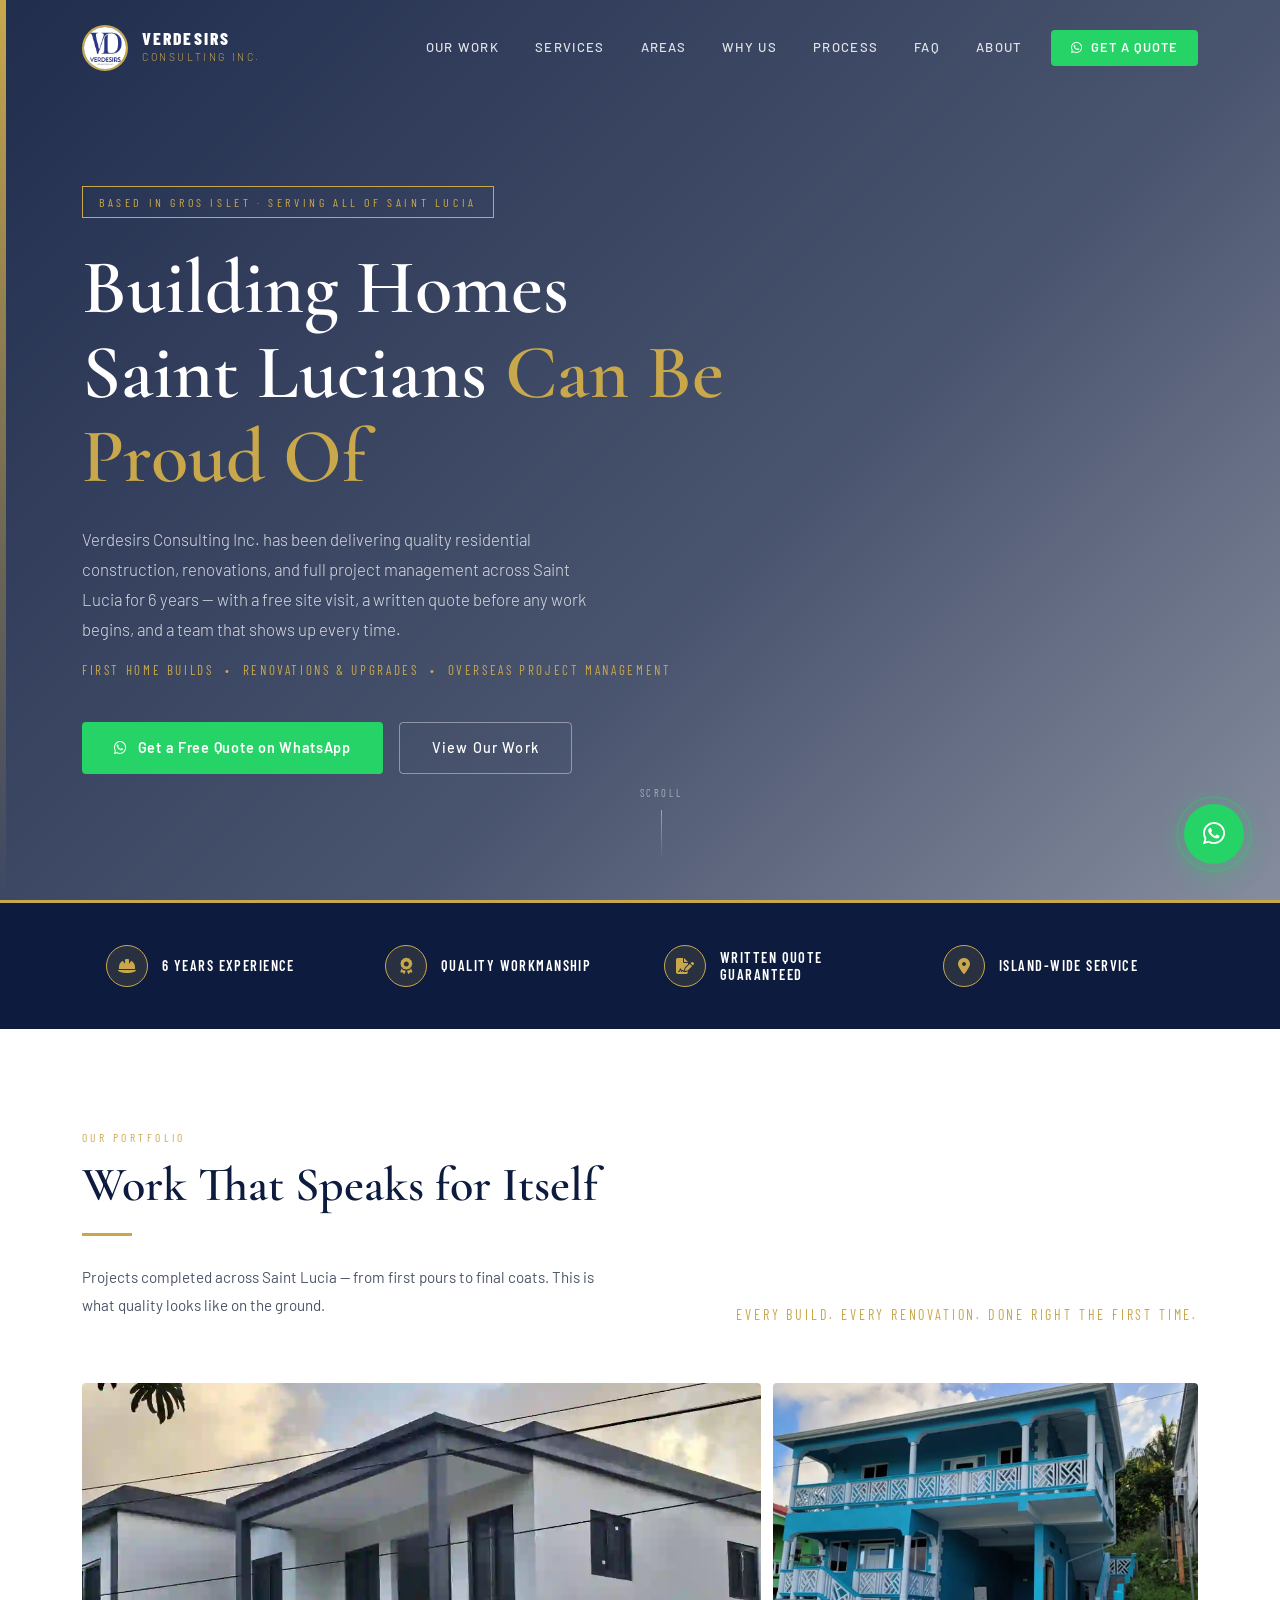
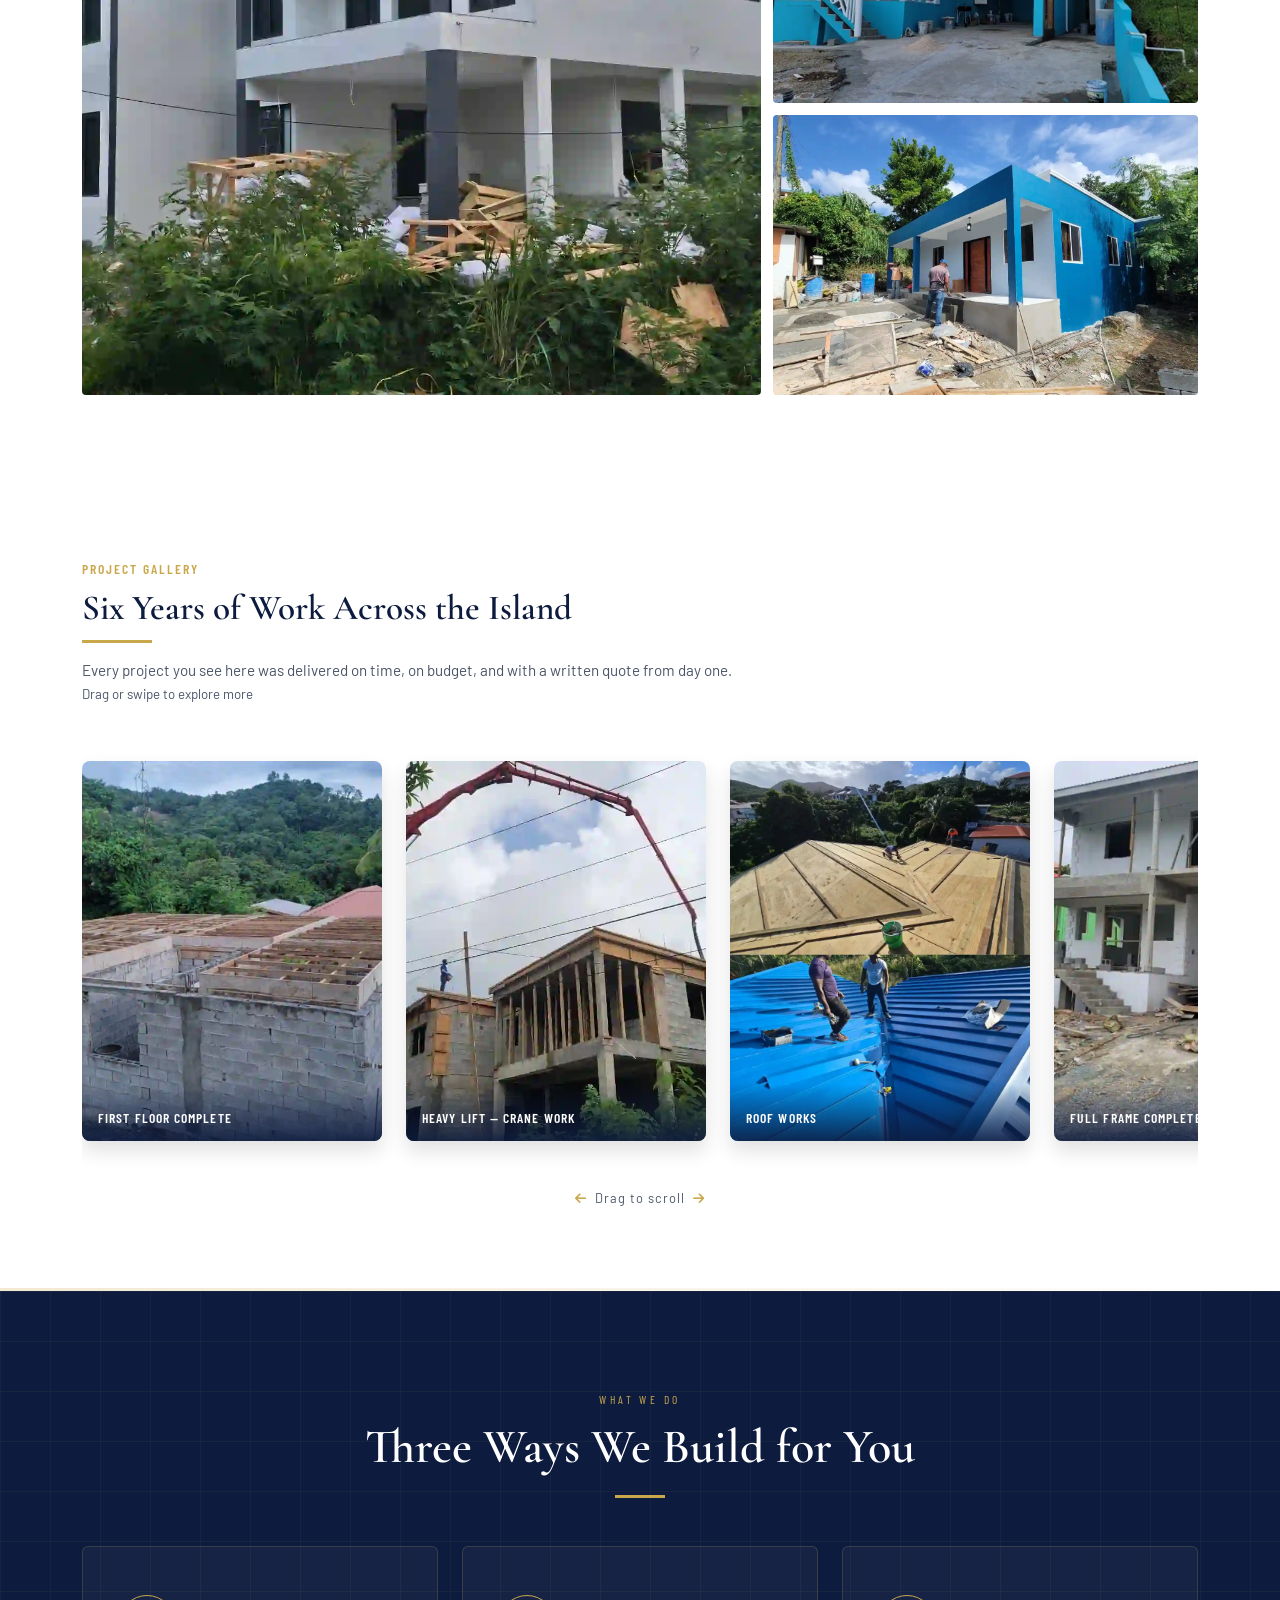
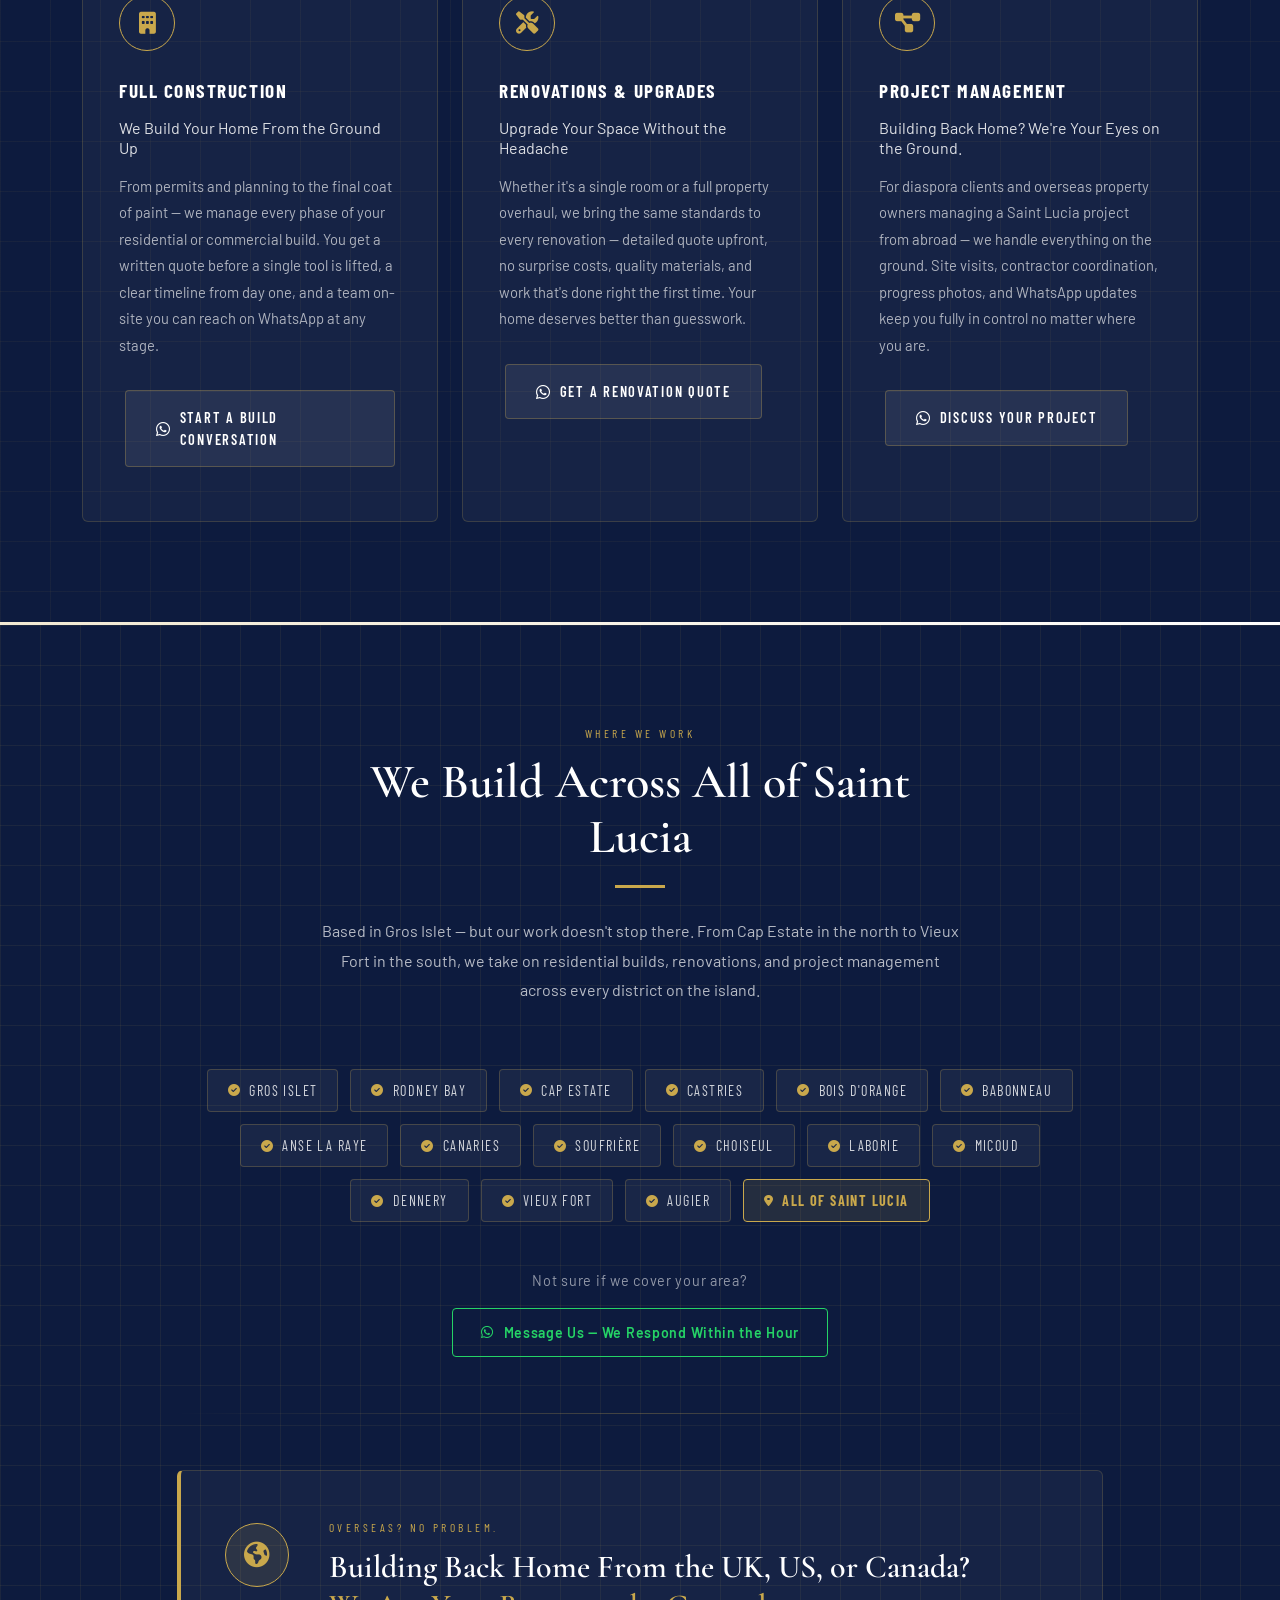
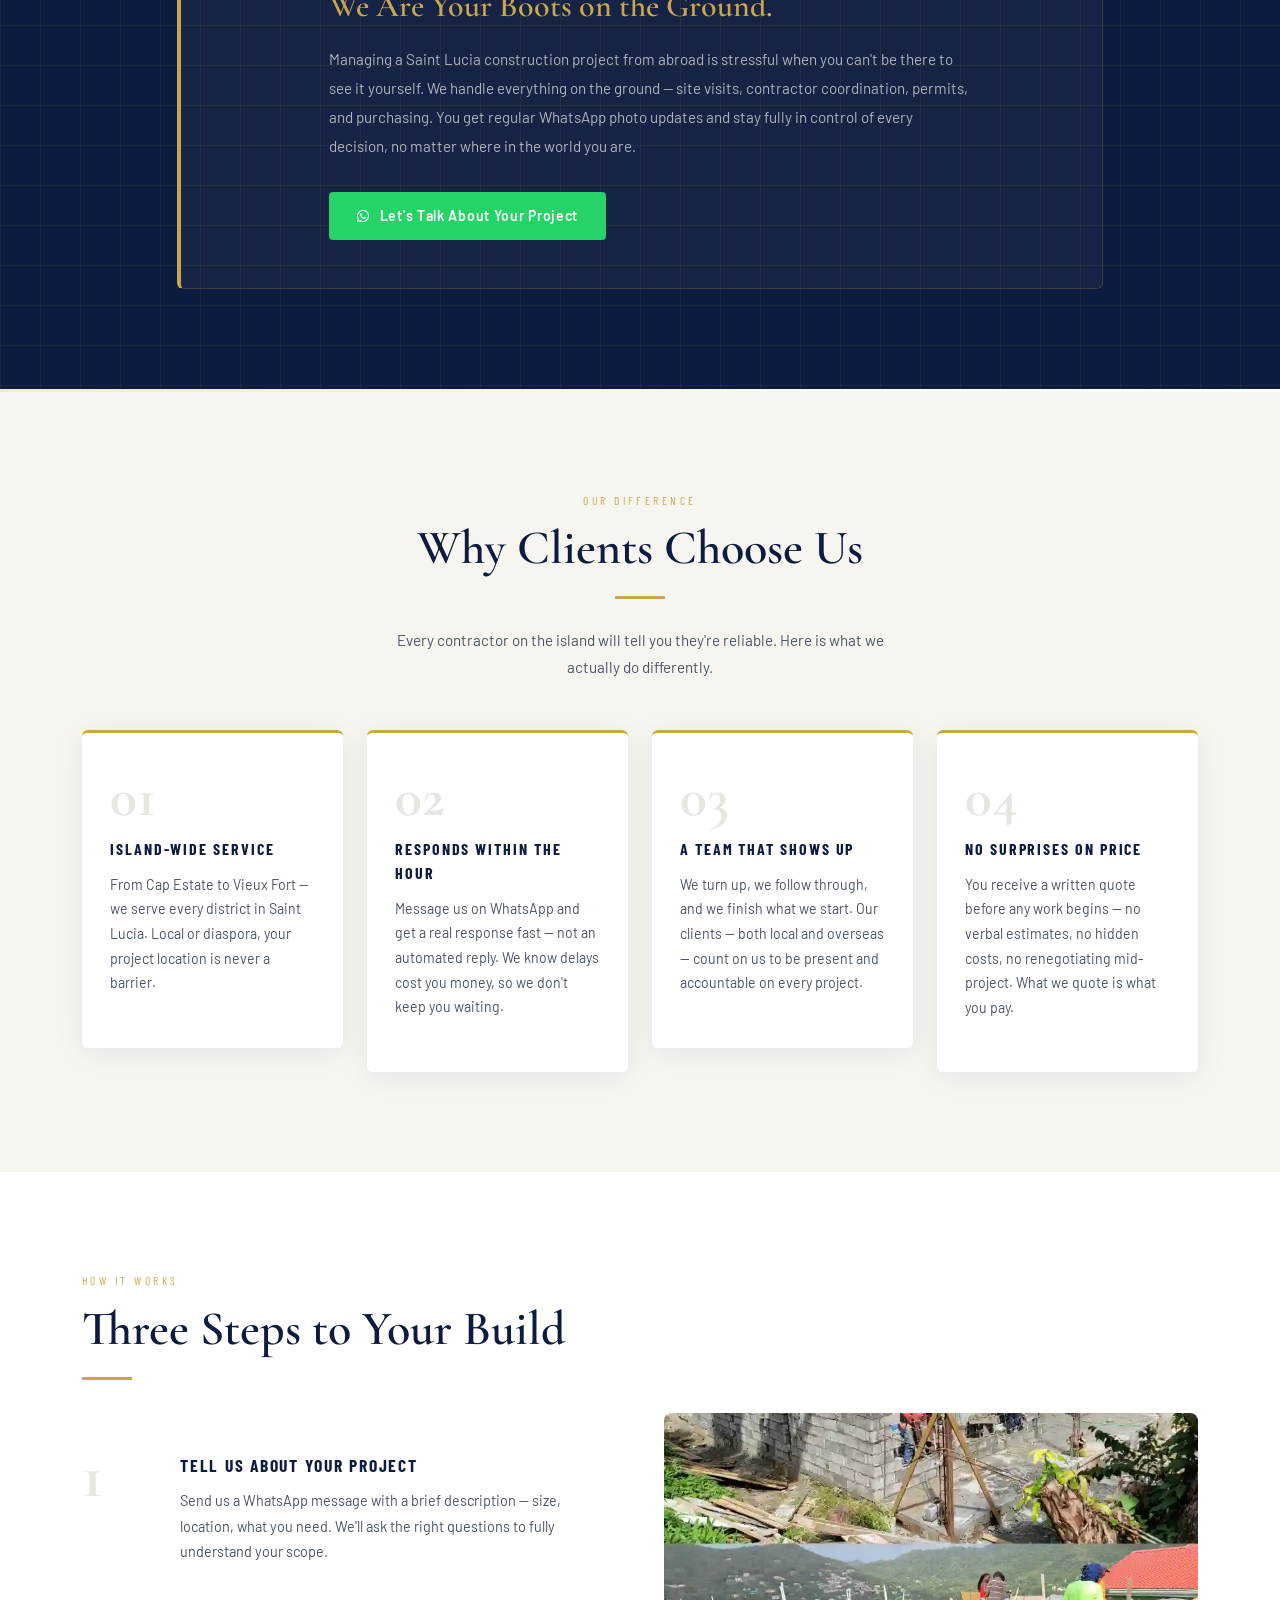
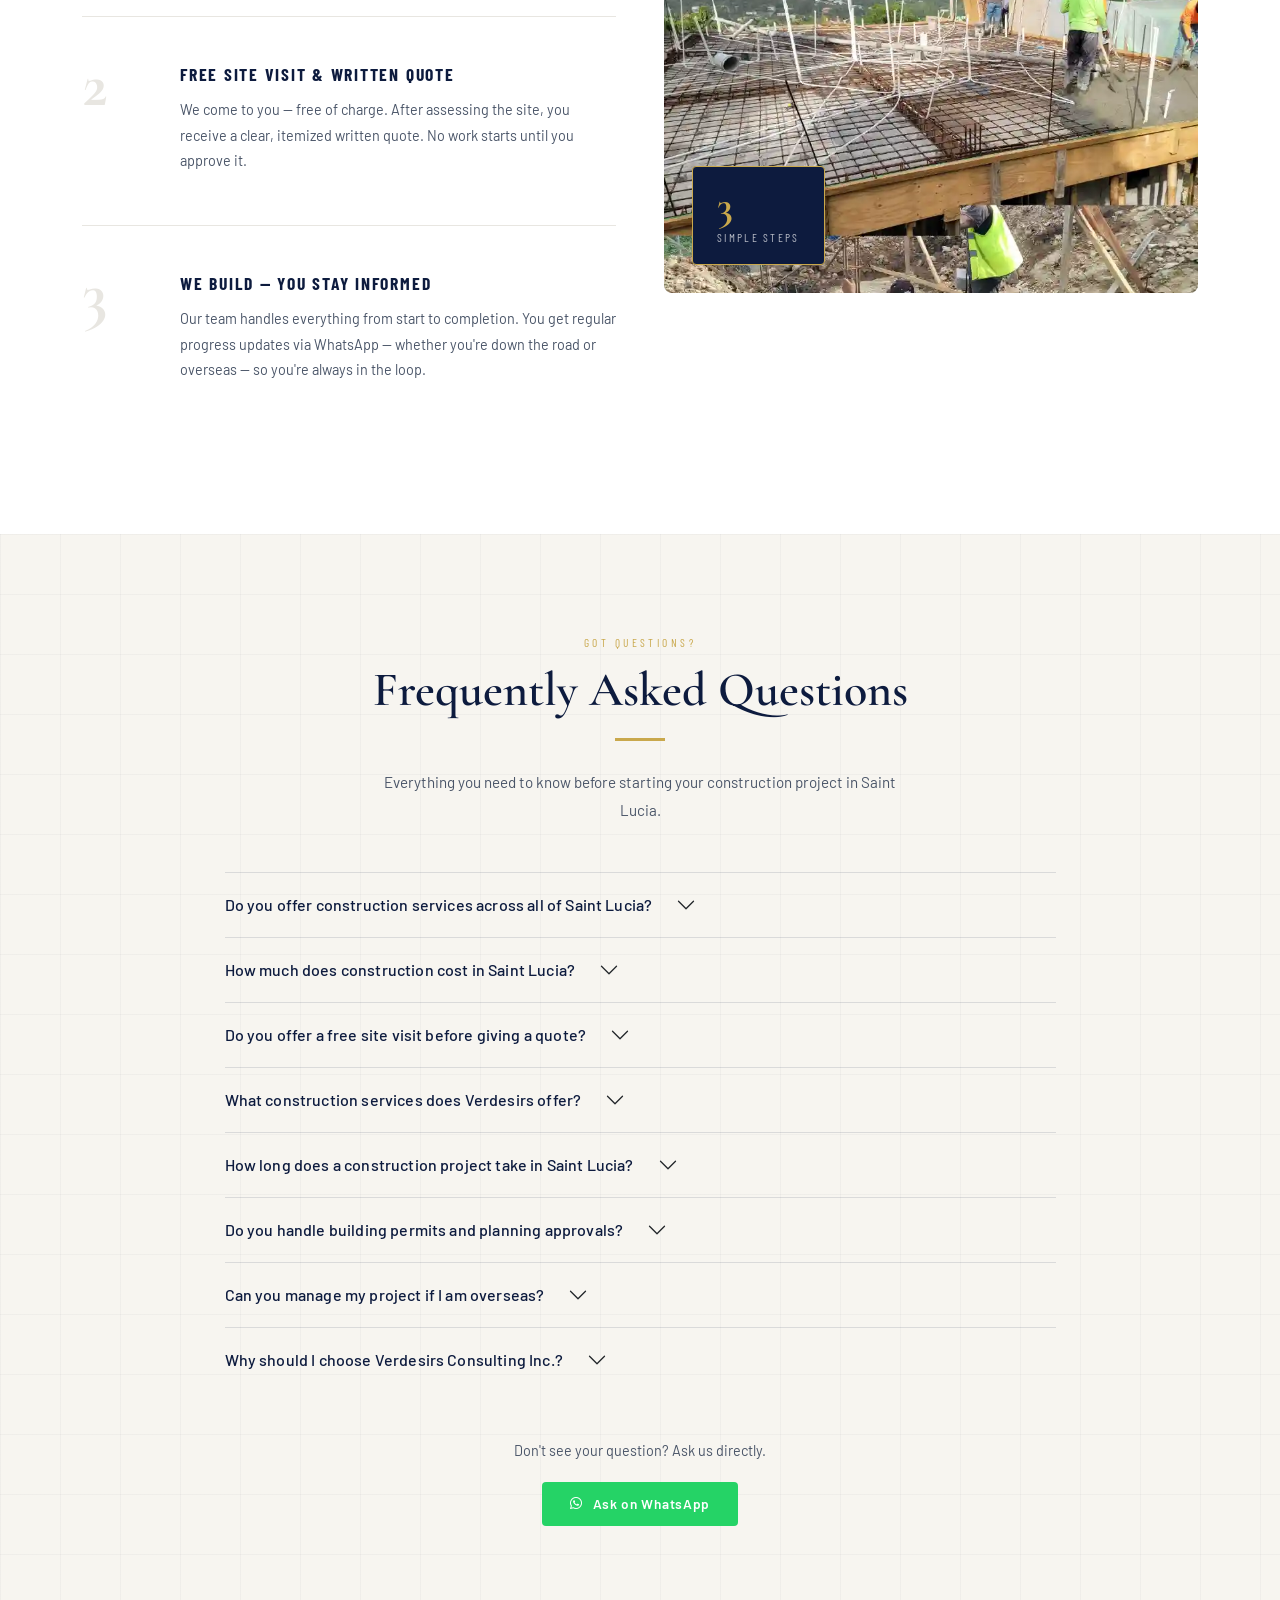
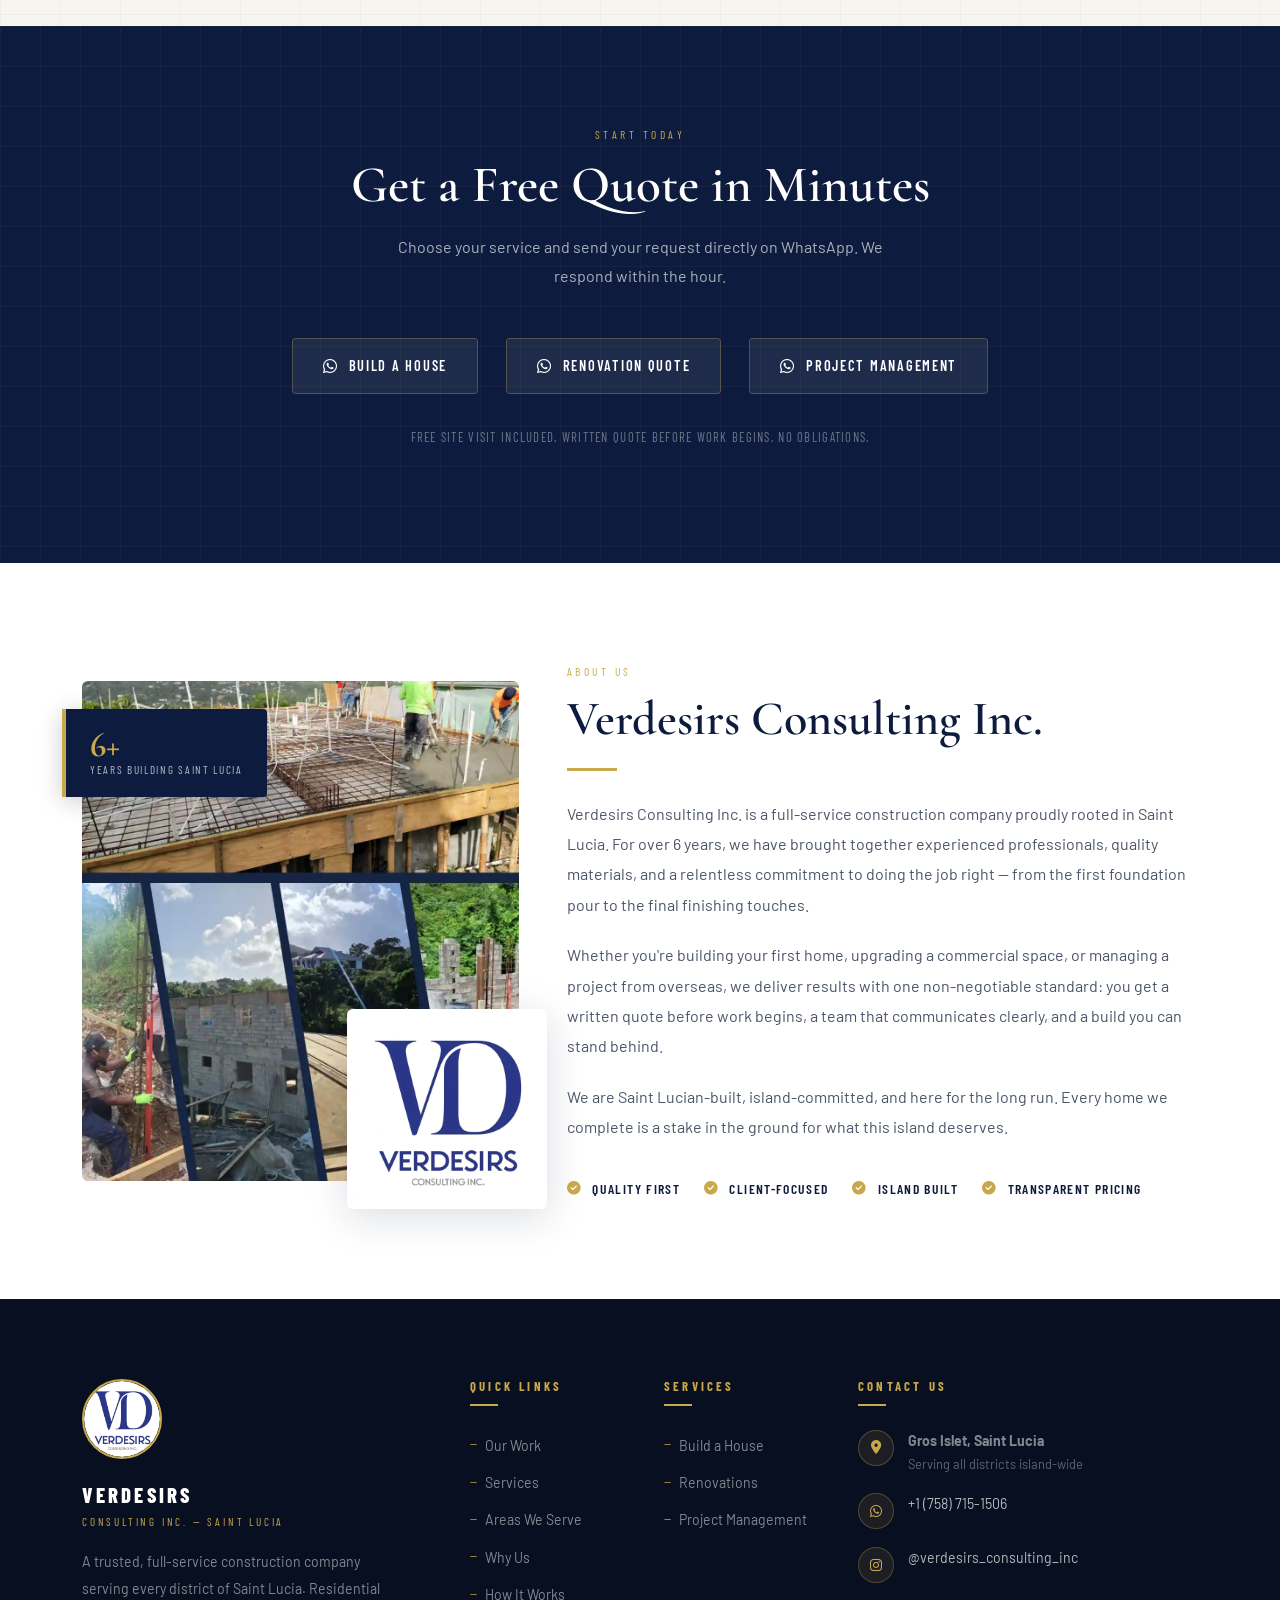
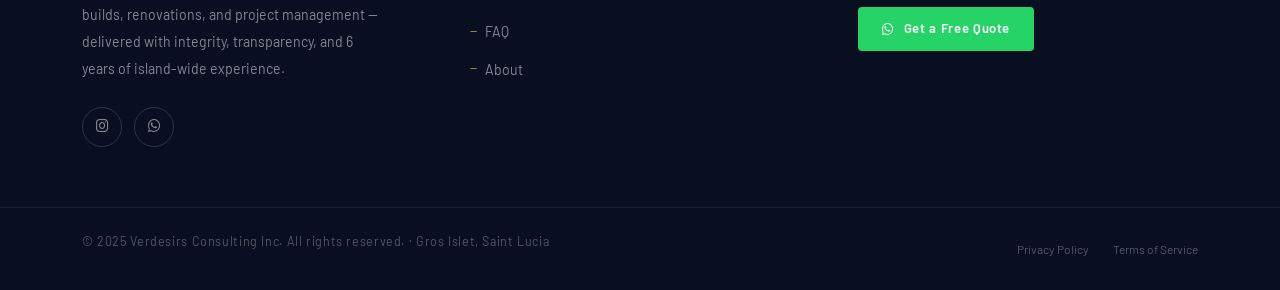
==== commit 342e716a: "Update indexOptimizationEditsVerdesirs.html" ====
--- a/indexOptimizationEditsVerdesirs.html
+++ b/indexOptimizationEditsVerdesirs.html
@@ -3,35 +3,93 @@
 <head>
 <meta charset="UTF-8">
 <meta name="viewport" content="width=device-width, initial-scale=1.0">
-<title>Verdesirs Consulting Inc | Construction Company in Gros Islet — Saint Lucia</title>
-<meta name="description" content="Verdesirs Consulting Inc. — Saint Lucia's trusted construction experts. We handle residential builds, commercial renovations & project management. Get a free WhatsApp quote today.">
+
+<!-- ============================================================
+     PRIMARY SEO META
+     ============================================================ -->
+<title>Verdesirs Consulting Inc. | Construction Company in Saint Lucia</title>
+<meta name="description" content="Verdesirs Consulting Inc. — Saint Lucia's trusted construction company. Residential builds, renovations & project management island-wide. Free site visit. Written quote before work begins. Call us on WhatsApp.">
+<meta name="keywords" content="construction company Saint Lucia, construction company Gros Islet, home builder Saint Lucia, renovation Saint Lucia, project management Saint Lucia, construction Castries, construction Vieux Fort, construction Micoud, diaspora construction Saint Lucia, build house Saint Lucia">
+<meta name="robots" content="index, follow">
+<meta name="author" content="Verdesirs Consulting Inc.">
+<link rel="canonical" href="https://www.verdesirsconsultinginc.com/">
+
+<!-- ============================================================
+     OPEN GRAPH — FACEBOOK / WHATSAPP SHARE PREVIEWS
+     ============================================================ -->
+<meta property="og:type" content="website">
+<meta property="og:url" content="https://www.verdesirsconsultinginc.com/">
+<meta property="og:title" content="Verdesirs Consulting Inc. | Construction Company in Saint Lucia">
+<meta property="og:description" content="6 years building homes Saint Lucians are proud of. Residential builds, renovations & project management across all of Saint Lucia. Free site visit. Written quote guaranteed.">
+<meta property="og:image" content="https://www.verdesirsconsultinginc.com/images/verdesirs-og-image.webp">
+<meta property="og:image:width" content="1200">
+<meta property="og:image:height" content="630">
+<meta property="og:image:alt" content="Verdesirs Consulting Inc. — Construction Company in Saint Lucia">
+<meta property="og:locale" content="en_LC">
+<meta property="og:site_name" content="Verdesirs Consulting Inc.">
+
+<!-- ============================================================
+     TWITTER / X CARD
+     ============================================================ -->
+<meta name="twitter:card" content="summary_large_image">
+<meta name="twitter:title" content="Verdesirs Consulting Inc. | Construction Company in Saint Lucia">
+<meta name="twitter:description" content="Building homes Saint Lucians are proud of. Island-wide service. Free site visit. Written quote before work begins.">
+<meta name="twitter:image" content="https://www.verdesirsconsultinginc.com/images/verdesirs-og-image.webp">
+
+<!-- ============================================================
+     GEO TAGS — LOCAL SEO SIGNAL
+     ============================================================ -->
+<meta name="geo.region" content="LC">
+<meta name="geo.placename" content="Gros Islet, Saint Lucia">
+<meta name="geo.position" content="14.0833;-60.9500">
+<meta name="ICBM" content="14.0833, -60.9500">
+
+<!-- ============================================================
+     FAVICON
+     ============================================================ -->
+<link rel="icon" type="image/webp" href="images/verdesirs-logo-hd.webp">
+<link rel="apple-touch-icon" href="images/verdesirs-logo-hd.webp">
+
+<!-- ============================================================
+     PRECONNECT — PERFORMANCE
+     ============================================================ -->
+<link rel="preconnect" href="https://fonts.googleapis.com">
+<link rel="preconnect" href="https://fonts.gstatic.com" crossorigin>
+<link rel="preconnect" href="https://cdn.jsdelivr.net">
+
+<!-- ============================================================
+     CSS DEPENDENCIES
+     ============================================================ -->
 <link href="https://cdn.jsdelivr.net/npm/bootstrap@5.3.3/dist/css/bootstrap.min.css" rel="stylesheet">
 <link href="https://fonts.googleapis.com/css2?family=Cormorant+Garamond:wght@400;500;600;700&family=Barlow:wght@300;400;500;600;700&family=Barlow+Condensed:wght@400;600;700;800&display=swap" rel="stylesheet">
 <link rel="stylesheet" href="https://cdnjs.cloudflare.com/ajax/libs/font-awesome/6.5.0/css/all.min.css">
 <link rel="stylesheet" href="css/style.css">
+
+<!-- ============================================================
+     PAGE-LEVEL STYLES
+     ============================================================ -->
 <style>
 
-  .hero-btns {
+/* ===== HERO BUTTON FIX ===== */
+.hero-btns {
   display: flex;
   flex-wrap: wrap;
   gap: 1rem;
   margin-top: 2rem;
-  margin-bottom: 2.5rem; /* ← this is the fix */
-}
-  
-/* ===== HORIZONTAL SCROLL GALLERY STYLES ===== */
+  margin-bottom: 2.5rem;
+}
+
+/* ===== HORIZONTAL SCROLL GALLERY ===== */
 .horizontal-gallery-section {
-  background: #ffffff;  /* Changed from dark to white */
+  background: #ffffff;
   padding: 4rem 0;
   overflow-x: hidden;
 }
 
-.gallery-header {
-  margin-bottom: 2.5rem;
-}
+.gallery-header { margin-bottom: 2.5rem; }
 
 .gallery-header .section-eyebrow {
-  color: var(--gold, #c8a86b);
+  color: var(--gold);
   text-transform: uppercase;
   letter-spacing: 2px;
   font-size: 0.85rem;
@@ -41,7 +99,7 @@
 }
 
 .gallery-header .section-title {
-  color: #1a1a1a;  /* Changed from white to dark */
+  color: var(--navy);
   font-size: 2.2rem;
   font-weight: 600;
   font-family: 'Cormorant Garamond', serif;
@@ -50,14 +108,12 @@
 .gallery-header .title-underline {
   width: 70px;
   height: 3px;
-  background: var(--gold, #c8a86b);
+  background: var(--gold);
   margin-top: 0.75rem;
   margin-bottom: 1rem;
 }
 
-.gallery-header p {
-  color: #555;  /* Changed from #aaa to darker gray for contrast */
-}
+.gallery-header p { color: var(--text-mid); }
 
 .gallery-scroll-container {
   display: flex;
@@ -67,36 +123,27 @@
   padding: 1rem 0 2rem 0;
   cursor: grab;
   scrollbar-width: thin;
-  scrollbar-color: var(--gold, #c8a86b) #e0e0e0;  /* Lighter track color */
-}
-
-.gallery-scroll-container::-webkit-scrollbar {
-  height: 6px;
-}
-
-.gallery-scroll-container::-webkit-scrollbar-track {
-  background: #e0e0e0;  /* Light gray track */
-  border-radius: 10px;
-}
-
-.gallery-scroll-container::-webkit-scrollbar-thumb {
-  background: var(--gold, #c8a86b);
-  border-radius: 10px;
-}
+  scrollbar-color: var(--gold) #e0e0e0;
+}
+
+.gallery-scroll-container:active { cursor: grabbing; }
+.gallery-scroll-container::-webkit-scrollbar { height: 6px; }
+.gallery-scroll-container::-webkit-scrollbar-track { background: #e0e0e0; border-radius: 10px; }
+.gallery-scroll-container::-webkit-scrollbar-thumb { background: var(--gold); border-radius: 10px; }
 
 .gallery-item {
   flex: 0 0 auto;
   width: 300px;
-  border-radius: 12px;
+  border-radius: 8px;
   overflow: hidden;
   position: relative;
   transition: all 0.4s ease;
-  box-shadow: 0 10px 20px rgba(0,0,0,0.15);  /* Softer shadow for white bg */
+  box-shadow: 0 10px 20px rgba(0,0,0,0.12);
 }
 
 .gallery-item:hover {
   transform: translateY(-8px);
-  box-shadow: 0 20px 30px rgba(0,0,0,0.2);
+  box-shadow: 0 20px 30px rgba(0,0,0,0.18);
 }
 
 .gallery-item img {
@@ -107,60 +154,434 @@
   transition: transform 0.5s ease;
 }
 
-.gallery-item:hover img {
-  transform: scale(1.05);
-}
+.gallery-item:hover img { transform: scale(1.05); }
 
 .gallery-caption {
   position: absolute;
-  bottom: 0;
-  left: 0;
-  right: 0;
-  background: linear-gradient(to top, rgba(0,0,0,0.85), transparent);
+  bottom: 0; left: 0; right: 0;
+  background: linear-gradient(to top, rgba(13,27,62,0.88), transparent);
   padding: 1.5rem 1rem 0.8rem;
   color: white;
-  font-weight: 500;
-  font-size: 0.9rem;
-  text-align: center;
+  font-family: 'Barlow Condensed', sans-serif;
+  font-weight: 600;
+  font-size: 0.85rem;
+  letter-spacing: 0.08em;
+  text-transform: uppercase;
 }
 
 .scroll-hint {
   text-align: center;
   margin-top: 1rem;
   font-size: 0.8rem;
-  color: #777;  /* Darker for white bg */
+  color: var(--text-mid);
   letter-spacing: 1px;
 }
 
-.scroll-hint i {
-  color: var(--gold, #c8a86b);
-  margin-right: 6px;
-}
-
+.scroll-hint i { color: var(--gold); margin: 0 4px; }
+
+/* ===== SERVICE AREAS ===== */
+#service-areas { padding: 100px 0; }
+
+.sa-intro {
+  font-size: 1rem;
+  color: rgba(255,255,255,0.7);
+  line-height: 1.85;
+  margin-top: 8px;
+}
+
+.sa-grid {
+  display: flex;
+  flex-wrap: wrap;
+  gap: 12px;
+  justify-content: center;
+}
+
+.sa-pill {
+  display: inline-flex;
+  align-items: center;
+  gap: 8px;
+  background: rgba(255,255,255,0.05);
+  border: 1px solid rgba(201,168,76,0.25);
+  color: rgba(255,255,255,0.8);
+  font-family: 'Barlow Condensed', sans-serif;
+  font-size: 0.88rem;
+  letter-spacing: 0.1em;
+  text-transform: uppercase;
+  padding: 10px 20px;
+  border-radius: 4px;
+  transition: all 0.25s ease;
+}
+
+.sa-pill i { color: var(--gold); font-size: 0.75rem; }
+
+.sa-pill:hover {
+  background: rgba(201,168,76,0.1);
+  border-color: var(--gold);
+  color: white;
+  transform: translateY(-2px);
+}
+
+.sa-pill--all {
+  background: rgba(201,168,76,0.12);
+  border-color: var(--gold);
+  color: var(--gold);
+  font-weight: 700;
+}
+
+.sa-pill--all:hover { background: rgba(201,168,76,0.2); }
+
+.sa-check-text {
+  color: rgba(255,255,255,0.55);
+  font-size: 0.9rem;
+  letter-spacing: 0.05em;
+  margin-bottom: 16px;
+}
+
+.sa-check-btn {
+  display: inline-flex;
+  align-items: center;
+  gap: 10px;
+  background: transparent;
+  border: 1px solid var(--wa-green);
+  color: var(--wa-green);
+  font-family: 'Barlow', sans-serif;
+  font-weight: 600;
+  font-size: 0.88rem;
+  letter-spacing: 0.05em;
+  padding: 13px 28px;
+  border-radius: 4px;
+  text-decoration: none;
+  transition: all 0.25s ease;
+}
+
+.sa-check-btn:hover {
+  background: var(--wa-green);
+  color: white;
+  transform: translateY(-2px);
+}
+
+.sa-divider {
+  height: 1px;
+  background: linear-gradient(to right, transparent, rgba(201,168,76,0.3), transparent);
+  margin: 8px 0;
+}
+
+.sa-diaspora {
+  display: flex;
+  gap: 40px;
+  align-items: flex-start;
+  background: rgba(255,255,255,0.04);
+  border: 1px solid rgba(201,168,76,0.2);
+  border-left: 4px solid var(--gold);
+  border-radius: 6px;
+  padding: 48px 44px;
+  transition: background 0.3s;
+}
+
+.sa-diaspora:hover { background: rgba(201,168,76,0.06); }
+
+.sa-diaspora-badge {
+  width: 64px;
+  height: 64px;
+  background: rgba(201,168,76,0.12);
+  border: 1.5px solid var(--gold);
+  border-radius: 50%;
+  display: flex;
+  align-items: center;
+  justify-content: center;
+  color: var(--gold);
+  font-size: 1.6rem;
+  flex-shrink: 0;
+  margin-top: 4px;
+}
+
+.sa-diaspora-label {
+  display: block;
+  font-family: 'Barlow Condensed', sans-serif;
+  font-size: 0.72rem;
+  letter-spacing: 0.3em;
+  text-transform: uppercase;
+  color: var(--gold);
+  margin-bottom: 12px;
+}
+
+.sa-diaspora-title {
+  font-family: 'Cormorant Garamond', serif;
+  font-size: clamp(1.5rem, 3vw, 2rem);
+  font-weight: 600;
+  color: white;
+  line-height: 1.2;
+  margin-bottom: 20px;
+}
+
+.sa-diaspora-title em { font-style: normal; color: var(--gold); }
+
+.sa-diaspora-text {
+  font-size: 0.95rem;
+  color: rgba(255,255,255,0.65);
+  line-height: 1.9;
+  margin-bottom: 32px;
+  max-width: 640px;
+}
+
+.sa-diaspora-cta { font-size: 0.88rem; padding: 13px 28px; }
+
+/* ===== WHY US — EXPANDED DESCRIPTIONS ===== */
+.why-desc { font-size: 0.88rem; color: var(--text-mid); line-height: 1.75; }
+
+/* ===== PROCESS — EXPANDED STEPS ===== */
+.step-desc { font-size: 0.9rem; color: var(--text-mid); line-height: 1.75; margin-top: 6px; }
+
+/* ===== FAQ ===== */
+#faq { padding: 100px 0; }
+
+.faq-accordion .accordion-item {
+  background: transparent;
+  border: none;
+  border-bottom: 1px solid rgba(13,27,62,0.12);
+}
+
+.faq-accordion .accordion-item:first-child {
+  border-top: 1px solid rgba(13,27,62,0.12);
+}
+
+.faq-accordion .accordion-button {
+  background: transparent;
+  color: var(--navy);
+  font-family: 'Barlow', sans-serif;
+  font-weight: 500;
+  font-size: 1rem;
+  padding: 1.25rem 1rem 1.25rem 0;
+  box-shadow: none;
+  border: none;
+  letter-spacing: 0.01em;
+  line-height: 1.5;
+}
+
+.faq-accordion .accordion-button:not(.collapsed) {
+  color: var(--gold);
+  background: transparent;
+  box-shadow: none;
+}
+
+.faq-accordion .accordion-button::after {
+  flex-shrink: 0;
+  margin-left: 1.5rem;
+}
+
+.faq-accordion .accordion-body {
+  color: var(--text-mid);
+  font-family: 'Barlow', sans-serif;
+  font-size: 0.95rem;
+  line-height: 1.85;
+  padding: 0 1rem 1.25rem 0;
+}
+
+/* ===== RESPONSIVE ===== */
 @media (max-width: 768px) {
-  .gallery-item {
-    width: 260px;
-  }
-  .gallery-item img {
-    height: 320px;
-  }
-  .gallery-header .section-title {
-    font-size: 1.8rem;
-  }
-}
+  #service-areas { padding: 72px 0; }
+  #faq { padding: 72px 0; }
+  .faq-accordion .accordion-button { font-size: 0.93rem; }
+  .sa-diaspora { flex-direction: column; gap: 24px; padding: 36px 28px; }
+  .sa-diaspora-badge { width: 52px; height: 52px; font-size: 1.3rem; }
+  .sa-pill { font-size: 0.8rem; padding: 8px 14px; }
+  .gallery-item { width: 260px; }
+  .gallery-item img { height: 320px; }
+  .gallery-header .section-title { font-size: 1.8rem; }
+}
+
 </style>
+
+<!-- ============================================================
+     STRUCTURED DATA — LOCAL BUSINESS SCHEMA
+     ============================================================ -->
+<script type="application/ld+json">
+{
+  "@context": "https://schema.org",
+  "@type": "GeneralContractor",
+  "name": "Verdesirs Consulting Inc.",
+  "url": "https://www.verdesirsconsultinginc.com",
+  "logo": "https://www.verdesirsconsultinginc.com/images/verdesirs-logo-hd.webp",
+  "image": "https://www.verdesirsconsultinginc.com/images/modern-house-project-in-the-making.webp",
+  "description": "Verdesirs Consulting Inc. is a full-service construction company based in Gros Islet, Saint Lucia. We provide residential construction, commercial renovation, and end-to-end project management island-wide — with a free site visit and written quote before work begins.",
+  "telephone": "+17587151506",
+  "contactPoint": {
+    "@type": "ContactPoint",
+    "telephone": "+17587151506",
+    "contactType": "customer service",
+    "availableLanguage": "English",
+    "contactOption": "TollFree"
+  },
+  "address": {
+    "@type": "PostalAddress",
+    "addressLocality": "Gros Islet",
+    "addressRegion": "Gros Islet",
+    "addressCountry": "LC"
+  },
+  "geo": {
+    "@type": "GeoCoordinates",
+    "latitude": 14.0833,
+    "longitude": -60.9500
+  },
+  "areaServed": [
+    {"@type": "City", "name": "Gros Islet"},
+    {"@type": "City", "name": "Castries"},
+    {"@type": "City", "name": "Vieux Fort"},
+    {"@type": "City", "name": "Micoud"},
+    {"@type": "City", "name": "Soufrière"},
+    {"@type": "City", "name": "Dennery"},
+    {"@type": "City", "name": "Laborie"},
+    {"@type": "City", "name": "Choiseul"},
+    {"@type": "City", "name": "Anse la Raye"},
+    {"@type": "City", "name": "Canaries"},
+    {"@type": "Country", "name": "Saint Lucia"}
+  ],
+  "hasOfferCatalog": {
+    "@type": "OfferCatalog",
+    "name": "Construction Services",
+    "itemListElement": [
+      {
+        "@type": "Offer",
+        "itemOffered": {
+          "@type": "Service",
+          "name": "Residential Construction",
+          "description": "Full home builds from foundation to finishing touches across Saint Lucia."
+        }
+      },
+      {
+        "@type": "Offer",
+        "itemOffered": {
+          "@type": "Service",
+          "name": "Renovations and Upgrades",
+          "description": "Home and commercial renovation services island-wide with transparent pricing."
+        }
+      },
+      {
+        "@type": "Offer",
+        "itemOffered": {
+          "@type": "Service",
+          "name": "Construction Project Management",
+          "description": "End-to-end project management for local and overseas clients building in Saint Lucia."
+        }
+      }
+    ]
+  },
+  "sameAs": [
+    "https://www.instagram.com/verdesirs_consulting_inc"
+  ],
+  "foundingDate": "2018",
+  "priceRange": "$$"
+}
+</script>
+
+<!-- ============================================================
+     STRUCTURED DATA — FAQ PAGE SCHEMA
+     ============================================================ -->
+<script type="application/ld+json">
+{
+  "@context": "https://schema.org",
+  "@type": "FAQPage",
+  "mainEntity": [
+    {
+      "@type": "Question",
+      "name": "Do you offer construction services across all of Saint Lucia?",
+      "acceptedAnswer": {
+        "@type": "Answer",
+        "text": "Yes — we are based in Gros Islet and serve every district in Saint Lucia, including Castries, Micoud, Vieux Fort, Soufrière, Dennery, Laborie, Choiseul, Anse la Raye, Canaries, and all surrounding communities. No project is too far."
+      }
+    },
+    {
+      "@type": "Question",
+      "name": "How much does construction cost in Saint Lucia?",
+      "acceptedAnswer": {
+        "@type": "Answer",
+        "text": "Construction costs vary depending on project size, materials, site conditions, and scope. We provide detailed, written quotes at no obligation — contact us on WhatsApp and we will assess your specific needs and give you a clear estimate."
+      }
+    },
+    {
+      "@type": "Question",
+      "name": "What construction services does Verdesirs Consulting Inc. offer?",
+      "acceptedAnswer": {
+        "@type": "Answer",
+        "text": "We offer full residential construction, commercial construction, renovations and upgrades, and end-to-end project management across Saint Lucia."
+      }
+    },
+    {
+      "@type": "Question",
+      "name": "How do I get a quote from Verdesirs Consulting Inc.?",
+      "acceptedAnswer": {
+        "@type": "Answer",
+        "text": "Message us on WhatsApp at +1 (758) 715-1506. We also offer a free site visit before any quote is given. No work begins until you have a written estimate in hand."
+      }
+    },
+    {
+      "@type": "Question",
+      "name": "How long does a construction project take in Saint Lucia?",
+      "acceptedAnswer": {
+        "@type": "Answer",
+        "text": "Timelines depend on scope. A renovation may take a few weeks; a full residential build typically spans several months. We provide a clear project schedule from day one and keep you updated at every stage."
+      }
+    },
+    {
+      "@type": "Question",
+      "name": "Do you handle building permits and planning approvals in Saint Lucia?",
+      "acceptedAnswer": {
+        "@type": "Answer",
+        "text": "Yes. We guide you through the permitting and planning approval process and ensure your project meets all requirements set by local Saint Lucian authorities before work begins."
+      }
+    },
+    {
+      "@type": "Question",
+      "name": "Can you manage my Saint Lucia construction project if I am overseas?",
+      "acceptedAnswer": {
+        "@type": "Answer",
+        "text": "Absolutely. We work with diaspora clients and overseas property owners regularly. We handle everything on the ground — site visits, contractor coordination, permits, and purchasing — and keep you informed with regular WhatsApp photo updates so you remain fully in control no matter where you are."
+      }
+    },
+    {
+      "@type": "Question",
+      "name": "Do you offer a free site visit before giving a quote?",
+      "acceptedAnswer": {
+        "@type": "Answer",
+        "text": "Yes. We offer a free initial site visit and consultation. You receive a written quote before any work begins — no verbal estimates, no surprises."
+      }
+    },
+    {
+      "@type": "Question",
+      "name": "Why should I choose Verdesirs Consulting Inc.?",
+      "acceptedAnswer": {
+        "@type": "Answer",
+        "text": "We are a Saint Lucia-rooted company with 6 years of experience across residential and commercial projects island-wide. We offer a free site visit, a written quote before work starts, transparent pricing, reliable communication, and a team that shows up every time."
+      }
+    }
+  ]
+}
+</script>
+
+<!-- ============================================================
+     STRUCTURED DATA — WEBSITE / SITELINKS SEARCHBOX
+     ============================================================ -->
+<script type="application/ld+json">
+{
+  "@context": "https://schema.org",
+  "@type": "WebSite",
+  "name": "Verdesirs Consulting Inc.",
+  "url": "https://www.verdesirsconsultinginc.com"
+}
+</script>
+
 </head>
 
 <body>
 
-<!-- ============================
+<!-- ============================================================
      NAVBAR
-     ============================ -->
-<nav id="mainNav" class="navbar navbar-expand-lg">
+     ============================================================ -->
+<nav id="mainNav" class="navbar navbar-expand-lg" role="navigation" aria-label="Main site navigation">
   <div class="container">
-    <a class="navbar-brand" href="index.html">
+    <a class="navbar-brand" href="index.html" aria-label="Verdesirs Consulting Inc. — Go to homepage">
       <div class="nav-logo-circle">
-        <img src="images/verdesirs-logo-hd.webp" class="mx-auto img-fluid object-fit-cover rounded-pill" loading="lazy" alt="Verdesirs Logo">
+        <img src="images/verdesirs-logo-hd.webp" alt="Verdesirs Consulting Inc. logo" loading="eager" width="46" height="46">
       </div>
       <div>
         <span class="brand-text-top">VERDESIRS</span>
@@ -168,19 +589,26 @@
       </div>
     </a>
 
-    <button role="button" class="navbar-toggler" type="button" data-bs-toggle="collapse" data-bs-target="#navMenu" aria-label="Navbar Button">
+    <button class="navbar-toggler" type="button" data-bs-toggle="collapse" data-bs-target="#navMenu"
+      aria-controls="navMenu" aria-expanded="false" aria-label="Open navigation menu">
       <span class="navbar-toggler-icon"></span>
     </button>
 
     <div class="collapse navbar-collapse" id="navMenu">
       <ul class="navbar-nav ms-auto align-items-center gap-1">
-        <li class="nav-item"><a class="nav-link" href="#our-work">Our Work</a></li>
-        <li class="nav-item"><a class="nav-link" href="#services">Services</a></li>
-        <li class="nav-item"><a class="nav-link" href="#process">Process</a></li>
-        <li class="nav-item"><a class="nav-link" href="#about">About</a></li>
+        <li class="nav-item"><a class="nav-link" href="#our-work" aria-label="View our completed projects">Our Work</a></li>
+        <li class="nav-item"><a class="nav-link" href="#services" aria-label="View our construction services">Services</a></li>
+        <li class="nav-item"><a class="nav-link" href="#service-areas" aria-label="See areas we serve in Saint Lucia">Areas</a></li>
+        <li class="nav-item"><a class="nav-link" href="#why-us" aria-label="Why clients choose Verdesirs">Why Us</a></li>
+        <li class="nav-item"><a class="nav-link" href="#process" aria-label="See how our process works">Process</a></li>
+        <li class="nav-item"><a class="nav-link" href="#faq" aria-label="Frequently asked questions">FAQ</a></li>
+        <li class="nav-item"><a class="nav-link" href="#about" aria-label="About Verdesirs Consulting Inc.">About</a></li>
         <li class="nav-item ms-2">
-          <a class="nav-link nav-cta" href="https://wa.me/17587151506?text=Hi%2C%20I%E2%80%99m%20interested%20in%20a%20construction%20project.%20Can%20I%20get%20a%20quote%3F" target="_blank" aria-babel="Get a Quote button opening a WhatsApp convo when tapped">
-            <i class="fab fa-whatsapp me-1"></i> Get a Quote
+          <a class="nav-link nav-cta"
+             href="https://wa.me/17587151506?text=Hi%2C%20I%E2%80%99m%20interested%20in%20a%20construction%20project.%20Can%20I%20get%20a%20quote%3F"
+             target="_blank" rel="noopener noreferrer"
+             aria-label="Get a free construction quote on WhatsApp">
+            <i class="fab fa-whatsapp me-1" aria-hidden="true"></i> Get a Quote
           </a>
         </li>
       </ul>
@@ -188,119 +616,130 @@
   </div>
 </nav>
 
-<!-- ============================
+<!-- ============================================================
      HERO
-     ============================ -->
-<section id="hero">
-  <div class="hero-overlay"></div>
-  <div class="hero-accent-line"></div>
+     ============================================================ -->
+<section id="hero" aria-label="Hero — Verdesirs Consulting Inc.">
+  <div class="hero-overlay" aria-hidden="true"></div>
+  <div class="hero-accent-line" aria-hidden="true"></div>
 
   <div class="container hero-content">
     <div class="row">
       <div class="col-lg-8">
         <span class="hero-tag">Based in Gros Islet · Serving All of Saint Lucia</span>
-      <h1 class="hero-title">
-  Building Homes<br>
-  Saint Lucians <em>Can Be Proud Of</em>
-</h1>
-       <p class="hero-sub">Verdesirs Consulting Inc. has been delivering quality residential 
-construction, renovations, and full project management across Saint Lucia 
-for 6 years — with a free site visit, a written quote before any work 
-begins, and a team that shows up every time.</p>
-
-<p class="hero-services-line">First Home Builds &nbsp;•&nbsp; Renovations & Upgrades &nbsp;•&nbsp; Overseas Project Management</p>
-
-<div class="hero-btns">
-  <a href="https://wa.me/17587151506?text=Hi%2C%20I%E2%80%99m%20interested%20in%20a%20construction%20project.%20Can%20I%20get%20a%20quote%3F" class="btn-wa" target="_blank" aria-label="Get a Free Quote on WhatsApp">
-    <i class="fab fa-whatsapp"></i> Get a Free Quote on WhatsApp
-  </a>
-  <a href="#our-work" class="btn-ghost">View Our Work</a>
-</div>
+        <h1 class="hero-title">
+          Building Homes<br>
+          Saint Lucians <em>Can Be Proud Of</em>
+        </h1>
+        <p class="hero-sub">
+          Verdesirs Consulting Inc. has been delivering quality residential construction,
+          renovations, and full project management across Saint Lucia for 6 years —
+          with a free site visit, a written quote before any work begins,
+          and a team that shows up every time.
+        </p>
+        <p class="hero-services-line">First Home Builds &nbsp;•&nbsp; Renovations &amp; Upgrades &nbsp;•&nbsp; Overseas Project Management</p>
+        <div class="hero-btns">
+          <a href="https://wa.me/17587151506?text=Hi%2C%20I%E2%80%99m%20interested%20in%20a%20construction%20project.%20Can%20I%20get%20a%20free%20quote%3F"
+             class="btn-wa" target="_blank" rel="noopener noreferrer"
+             aria-label="Get a free construction quote from Verdesirs on WhatsApp">
+            <i class="fab fa-whatsapp" aria-hidden="true"></i> Get a Free Quote on WhatsApp
+          </a>
+          <a href="#our-work" class="btn-ghost" aria-label="Scroll down to view our completed projects">View Our Work</a>
+        </div>
       </div>
     </div>
   </div>
 
-  <div class="hero-scroll-indicator">
+  <div class="hero-scroll-indicator" aria-hidden="true">
     <span class="scroll-text">Scroll</span>
     <div class="scroll-line"></div>
   </div>
 </section>
 
-<!-- ============================
+<!-- ============================================================
      TRUST BAR
-     ============================ -->
-<section id="trust-bar">
+     ============================================================ -->
+<section id="trust-bar" aria-label="Why clients trust Verdesirs">
   <div class="container">
     <div class="row g-0 text-center text-lg-start">
       <div class="col-6 col-lg-3">
         <div class="trust-item justify-content-center justify-content-lg-start">
-          <div class="trust-icon"><i class="fas fa-hard-hat"></i></div>
-          <span class="trust-label">Experienced Team</span>
+          <div class="trust-icon" aria-hidden="true"><i class="fas fa-hard-hat"></i></div>
+          <span class="trust-label">6 Years Experience</span>
         </div>
       </div>
       <div class="col-6 col-lg-3">
         <div class="trust-item justify-content-center justify-content-lg-start">
-          <div class="trust-icon"><i class="fas fa-award"></i></div>
+          <div class="trust-icon" aria-hidden="true"><i class="fas fa-award"></i></div>
           <span class="trust-label">Quality Workmanship</span>
         </div>
       </div>
       <div class="col-6 col-lg-3">
         <div class="trust-item justify-content-center justify-content-lg-start">
-          <div class="trust-icon"><i class="fas fa-clock"></i></div>
-          <span class="trust-label">On-Time Completion</span>
+          <div class="trust-icon" aria-hidden="true"><i class="fas fa-file-signature"></i></div>
+          <span class="trust-label">Written Quote Guaranteed</span>
         </div>
       </div>
       <div class="col-6 col-lg-3">
         <div class="trust-item justify-content-center justify-content-lg-start">
-          <div class="trust-icon"><i class="fas fa-map-marker-alt"></i></div>
-          <span class="trust-label">Trusted Across St. Lucia</span>
+          <div class="trust-icon" aria-hidden="true"><i class="fas fa-map-marker-alt"></i></div>
+          <span class="trust-label">Island-Wide Service</span>
         </div>
       </div>
     </div>
   </div>
 </section>
 
-<!-- ============================
+<!-- ============================================================
      OUR WORK
-     ============================ -->
-<section id="our-work">
+     ============================================================ -->
+<section id="our-work" aria-labelledby="our-work-heading">
   <div class="container">
     <div class="row align-items-end mb-2">
       <div class="col-lg-6 reveal">
         <span class="section-eyebrow">Our Portfolio</span>
-        <h2 class="section-title">Work That Speaks for Itself</h2>
+        <h2 class="section-title" id="our-work-heading">Work That Speaks for Itself</h2>
         <div class="title-underline"></div>
-        <p style="color:var(--text-mid);font-size:.95rem;line-height:1.8;">Many various projects completed across Saint Lucia. Here is what quality looks like on the ground..</p>
+        <p style="color:var(--text-mid);font-size:.95rem;line-height:1.8;">
+          Projects completed across Saint Lucia — from first pours to final coats.
+          This is what quality looks like on the ground.
+        </p>
       </div>
       <div class="col-lg-6 reveal reveal-delay-1 text-lg-end">
-        <p class="projects-intro">See the quality of our construction and renovation projects</p>
+        <p class="projects-intro">Every build. Every renovation. Done right the first time.</p>
       </div>
     </div>
 
     <div class="project-grid reveal reveal-delay-2">
       <div class="project-card tall">
-        <img src="images/modern-house-project-in-the-making.webp" class="img-fluid mx-auto object-fit-cover" alt="Construction Project" loading="lazy">
+        <img src="images/modern-house-project-in-the-making.webp"
+             alt="Verdesirs Consulting Inc. new home build in progress in Gros Islet, Saint Lucia"
+             loading="lazy" width="700" height="600">
         <div class="project-overlay">
           <div>
-            <div class="project-label">New Home Build - Gros Islet</div>
-            <span class="project-sublabel">Saint Lucia</span>
+            <div class="project-label">New Home Build</div>
+            <span class="project-sublabel">Gros Islet, Saint Lucia</span>
           </div>
         </div>
       </div>
       <div class="project-card">
-        <img src="images/almost-completed-teal-house.webp" class="mx-auto img-fluid object-fit-cover" alt="Residential Project" loading="lazy">
+        <img src="images/almost-completed-teal-house.webp"
+             alt="Residential build nearly completed in Saint Lucia by Verdesirs Consulting"
+             loading="lazy" width="400" height="320">
         <div class="project-overlay">
           <div>
-            <div class="project-label">Residential Build - Gros Islet</div>
-            <span class="project-sublabel">Saint Lucia</span>
+            <div class="project-label">Residential Build</div>
+            <span class="project-sublabel">Gros Islet, Saint Lucia</span>
           </div>
         </div>
       </div>
       <div class="project-card">
-        <img src="images/almost-completed-house.webp" class="mx-auto img-fluid object-fit-cover" alt="Almost Completed Project" loading="lazy">
+        <img src="images/almost-completed-house.webp"
+             alt="Home in finishing stages of construction in Saint Lucia"
+             loading="lazy" width="400" height="280">
         <div class="project-overlay">
           <div>
-            <div class="project-label">Finishing Touches - Gros Islet</div>
+            <div class="project-label">Finishing Stage</div>
             <span class="project-sublabel">Saint Lucia</span>
           </div>
         </div>
@@ -309,208 +748,228 @@
   </div>
 </section>
 
-<!-- ============================
-     NEW HORIZONTAL SCROLL GALLERY
-     ============================ -->
-<section class="horizontal-gallery-section">
+<!-- ============================================================
+     HORIZONTAL SCROLL GALLERY
+     ============================================================ -->
+<section class="horizontal-gallery-section" aria-labelledby="gallery-heading">
   <div class="container">
     <div class="gallery-header reveal">
       <span class="section-eyebrow">Project Gallery</span>
-      <h2 class="section-title">Six Years Of Work Across The Island</h2>
+      <h2 class="section-title" id="gallery-heading">Six Years of Work Across the Island</h2>
       <div class="title-underline"></div>
-      <p style="color: #aaa; font-size: 0.95rem;">Every project you see here was delivered on time, 
-on budget, and with a written quote from day one.<br>
-        <small>Swipe or scroll horizontally to explore more projects</small></p>
-    </div>
-
-    <div class="gallery-scroll-container reveal reveal-delay-1" id="horizontalScrollGallery">
-      <!-- Gallery Item 1 -->
+      <p style="color:var(--text-mid);font-size:0.95rem;">
+        Every project you see here was delivered on time, on budget, and with a written quote from day one.<br>
+        <small>Drag or swipe to explore more</small>
+      </p>
+    </div>
+
+    <div class="gallery-scroll-container reveal reveal-delay-1"
+         id="horizontalScrollGallery"
+         role="region"
+         aria-label="Scrollable project photo gallery">
       <div class="gallery-item">
-        <img src="images/first-floor-plus-top.webp" class="mx-auto img-fluid object-fit-cover" alt="First floor of house being built" loading="lazy">
-        <div class="gallery-caption"></div>
-      </div>
-      <!-- Gallery Item 2 -->
+        <img src="images/first-floor-plus-top.webp"
+             alt="First and second floor of a residential build under construction in Saint Lucia"
+             loading="lazy" width="300" height="380">
+        <div class="gallery-caption">First Floor Complete</div>
+      </div>
       <div class="gallery-item">
-        <img src="images/use-of-crane-for-building.webp" class="mx-auto img-fluid object-fit-cover" alt="A crane being used on the roof of a construction site" loading="lazy">
-        <div class="gallery-caption"></div>
-      </div>
-      <!-- Gallery Item 3 -->
+        <img src="images/use-of-crane-for-building.webp"
+             alt="Crane being used on an active construction site in Saint Lucia"
+             loading="lazy" width="300" height="380">
+        <div class="gallery-caption">Heavy Lift — Crane Work</div>
+      </div>
       <div class="gallery-item">
-        <img src="images/roof-works.webp" class="mx-auto img-fluid object-fit-cover" alt="Men at work on the roof on a house" loading="lazy">
-        <div class="gallery-caption"></div>
-      </div>
-      <!-- Gallery Item 4 (Additional image - reuse existing or add new) -->
+        <img src="images/roof-works.webp"
+             alt="Verdesirs team working on roof construction in Saint Lucia"
+             loading="lazy" width="300" height="380">
+        <div class="gallery-caption">Roof Works</div>
+      </div>
       <div class="gallery-item">
-        <img src="images/full-house-frame.webp" class="mx-auto img-fluid object-fit-cover" alt="Commercial Project" loading="lazy">
-        <div class="gallery-caption"></div>
-      </div>
-      <!-- Gallery Item 5 -->
+        <img src="images/full-house-frame.webp"
+             alt="Full house frame complete on a Verdesirs construction project in Saint Lucia"
+             loading="lazy" width="300" height="380">
+        <div class="gallery-caption">Full Frame Complete</div>
+      </div>
       <div class="gallery-item">
-        <img src="images/full-house-frame-02.webp" class="mx-auto img-fluid object-fit-cover" alt="Renovation Project" loading="lazy">
-        <div class="gallery-caption"></div>
-      </div>
-      <!-- Gallery Item 6 (Repeat hero image style) -->
+        <img src="images/full-house-frame-02.webp"
+             alt="Second residential frame project by Verdesirs Consulting Inc. in Saint Lucia"
+             loading="lazy" width="300" height="380">
+        <div class="gallery-caption">Structural Frame</div>
+      </div>
       <div class="gallery-item">
-        <img src="images/almost-completed-teal-house.webp" class="mx-auto img-fluid object-fit-cover" alt="Teal house in the closing stages of construction" loading="lazy">
-        <div class="gallery-caption"></div>
-      </div>
-      <!-- Gallery Item 7 -->
+        <img src="images/almost-completed-teal-house.webp"
+             alt="Teal-painted home in the final stages of construction in Saint Lucia"
+             loading="lazy" width="300" height="380">
+        <div class="gallery-caption">Closing Stages</div>
+      </div>
       <div class="gallery-item">
-        <img src="images/modern-house-project-in-the-making-02.webp" class="mx-auto img-fluid object-fit-cover" alt="Modern house project still in the making" loading="lazy">
-        <div class="gallery-caption"></div>
-      </div>
-    </div>
-    <div class="scroll-hint">
+        <img src="images/modern-house-project-in-the-making-02.webp"
+             alt="Modern residential construction project in progress in Saint Lucia"
+             loading="lazy" width="300" height="380">
+        <div class="gallery-caption">Modern Build — In Progress</div>
+      </div>
+    </div>
+
+    <p class="scroll-hint" aria-hidden="true">
       <i class="fas fa-arrow-left"></i> Drag to scroll <i class="fas fa-arrow-right"></i>
-    </div>
+    </p>
   </div>
 </section>
 
-<hr class="gold-divider">
-
-<!-- ============================
+<hr class="gold-divider" aria-hidden="true">
+
+<!-- ============================================================
      SERVICES
-     ============================ -->
-<section id="services">
+     ============================================================ -->
+<section id="services" aria-labelledby="services-heading">
   <div class="container position-relative">
     <div class="text-center mb-5 reveal">
       <span class="section-eyebrow">What We Do</span>
-      <h2 class="section-title light">Three Ways We Build for You</h2>
+      <h2 class="section-title light" id="services-heading">Three Ways We Build for You</h2>
       <div class="title-underline center"></div>
     </div>
 
     <div class="row g-4">
+
+      <!-- Full Construction -->
       <div class="col-md-4 reveal reveal-delay-1">
         <div class="service-card h-100">
-          <div class="service-icon"><i class="fas fa-building"></i></div>
+          <div class="service-icon" aria-hidden="true"><i class="fas fa-building"></i></div>
           <h3 class="service-title">Full Construction</h3>
-          <h4 class="fs-6 text-white" style="font-family:inherit;">We Build Your Home From the Ground Up</h4>
+          <h4 class="fs-6 text-white mb-3" style="font-family:inherit;font-weight:400;opacity:0.85;">
+            We Build Your Home From the Ground Up
+          </h4>
           <p class="service-desc">
-          From permits and planning to the final coat of paint — we manage 
-every phase of your residential or commercial build. You get a 
-written quote before a single tool is lifted, a clear timeline 
-from day one, and a team on-site that you can reach on WhatsApp 
-at any stage.
+            From permits and planning to the final coat of paint — we manage every phase of your
+            residential or commercial build. You get a written quote before a single tool is lifted,
+            a clear timeline from day one, and a team on-site you can reach on WhatsApp at any stage.
           </p>
-           <a href="https://wa.me/17587151506?text=I%20want%20to%20build%20a%20house%20in%20Saint%20Lucia" class="quote-btn" target="_blank">
-          <i class="fab fa-whatsapp"></i> Start a Build Conversation
-        </a>
-        </div>
-      </div>
+          <a href="https://wa.me/17587151506?text=I%20want%20to%20build%20a%20house%20in%20Saint%20Lucia"
+             class="quote-btn mt-3 d-inline-flex align-items-center gap-2"
+             target="_blank" rel="noopener noreferrer"
+             aria-label="Start a full construction conversation with Verdesirs on WhatsApp">
+            <i class="fab fa-whatsapp" aria-hidden="true"></i> Start a Build Conversation
+          </a>
+        </div>
+      </div>
+
+      <!-- Renovations -->
       <div class="col-md-4 reveal reveal-delay-2">
         <div class="service-card h-100">
-          <div class="service-icon"><i class="fas fa-tools"></i></div>
+          <div class="service-icon" aria-hidden="true"><i class="fas fa-tools"></i></div>
           <h3 class="service-title">Renovations &amp; Upgrades</h3>
-          <h4 class="fs-6 text-white" style="font-family:inherit;">Upgrade Your Space Without the Headache</h4>
+          <h4 class="fs-6 text-white mb-3" style="font-family:inherit;font-weight:400;opacity:0.85;">
+            Upgrade Your Space Without the Headache
+          </h4>
           <p class="service-desc">
-            Whether it's a single room or a full property overhaul, we bring 
-the same standards to every renovation — detailed quote upfront, 
-no surprise costs, quality materials, and work that's done right 
-the first time. Your home deserves better than guesswork.</p>
-          <a href="https://wa.me/17587151506?text=I%20need%20a%20renovation%20quote" class="quote-btn" target="_blank">
-          <i class="fab fa-whatsapp"></i> Get a Renovation Quote
-        </a>
-        </div>
-      </div>
+            Whether it's a single room or a full property overhaul, we bring the same standards to
+            every renovation — detailed quote upfront, no surprise costs, quality materials, and work
+            that's done right the first time. Your home deserves better than guesswork.
+          </p>
+          <a href="https://wa.me/17587151506?text=I%20need%20a%20renovation%20quote"
+             class="quote-btn mt-3 d-inline-flex align-items-center gap-2"
+             target="_blank" rel="noopener noreferrer"
+             aria-label="Get a renovation quote from Verdesirs on WhatsApp">
+            <i class="fab fa-whatsapp" aria-hidden="true"></i> Get a Renovation Quote
+          </a>
+        </div>
+      </div>
+
+      <!-- Project Management -->
       <div class="col-md-4 reveal reveal-delay-3">
         <div class="service-card h-100">
-          <div class="service-icon"><i class="fas fa-project-diagram"></i></div>
+          <div class="service-icon" aria-hidden="true"><i class="fas fa-project-diagram"></i></div>
           <h3 class="service-title">Project Management</h3>
-          <h4 class="fs-6 text-white" style="font-family:inherit;">Building Back Home? We're Your Eyes on the Ground</h4>
+          <h4 class="fs-6 text-white mb-3" style="font-family:inherit;font-weight:400;opacity:0.85;">
+            Building Back Home? We're Your Eyes on the Ground.
+          </h4>
           <p class="service-desc">
-            For diaspora clients and overseas property owners managing a 
-Saint Lucia project from abroad — we handle everything on the 
-ground. Site visits, contractor coordination, progress photos, 
-and WhatsApp updates keep you fully in control no matter where 
-you are in the world.</p>
-            <a href="https://wa.me/17587151506?text=I%20need%20help%20managing%20a%20construction%20project" class="quote-btn" target="_blank">
-          <i class="fab fa-whatsapp"></i> Discuss Your Project
-        </a>
-        </div>
-      </div>
+            For diaspora clients and overseas property owners managing a Saint Lucia project from
+            abroad — we handle everything on the ground. Site visits, contractor coordination,
+            progress photos, and WhatsApp updates keep you fully in control no matter where you are.
+          </p>
+          <a href="https://wa.me/17587151506?text=I%20need%20help%20managing%20a%20construction%20project%20in%20Saint%20Lucia"
+             class="quote-btn mt-3 d-inline-flex align-items-center gap-2"
+             target="_blank" rel="noopener noreferrer"
+             aria-label="Discuss your project management needs with Verdesirs on WhatsApp">
+            <i class="fab fa-whatsapp" aria-hidden="true"></i> Discuss Your Project
+          </a>
+        </div>
+      </div>
+
     </div>
   </div>
 </section>
 
-<hr class="gold-divider">
-
-  <!-- ============================================================
-     SECTION 4 — SERVICE AREAS
-     PLACEMENT: Paste this block AFTER the closing </section>
-     tag of #services and BEFORE the opening <section> tag
-     of #why-us in your HTML file.
-     ============================================================ -->
-
-<section id="service-areas" class="blueprint-bg">
+<hr class="gold-divider" aria-hidden="true">
+
+<!-- ============================================================
+     SERVICE AREAS
+     ============================================================ -->
+<section id="service-areas" class="blueprint-bg" aria-labelledby="areas-heading">
   <div class="container">
 
-    <!-- HEADER -->
     <div class="row justify-content-center text-center mb-5">
       <div class="col-lg-7 reveal">
         <span class="section-eyebrow">Where We Work</span>
-        <h2 class="section-title light">We Build Across All of Saint Lucia</h2>
+        <h2 class="section-title light" id="areas-heading">We Build Across All of Saint Lucia</h2>
         <div class="title-underline center"></div>
         <p class="sa-intro">
-          Based in Gros Islet — but our work doesn't stop there. From Cap Estate 
-          in the north to Vieux Fort in the south, we take on residential builds, 
-          renovations, and project management across every district on the island.
+          Based in Gros Islet — but our work doesn't stop there. From Cap Estate in the north
+          to Vieux Fort in the south, we take on residential builds, renovations, and project
+          management across every district on the island.
         </p>
       </div>
     </div>
 
-    <!-- COMMUNITY GRID -->
     <div class="row justify-content-center mb-5">
       <div class="col-lg-10 reveal reveal-delay-1">
-        <div class="sa-grid">
-          <div class="sa-pill"><i class="fas fa-check-circle"></i> Gros Islet</div>
-          <div class="sa-pill"><i class="fas fa-check-circle"></i> Rodney Bay</div>
-          <div class="sa-pill"><i class="fas fa-check-circle"></i> Cap Estate</div>
-          <div class="sa-pill"><i class="fas fa-check-circle"></i> Castries</div>
-          <div class="sa-pill"><i class="fas fa-check-circle"></i> Bois d'Orange</div>
-          <div class="sa-pill"><i class="fas fa-check-circle"></i> Babonneau</div>
-          <div class="sa-pill"><i class="fas fa-check-circle"></i> Anse la Raye</div>
-          <div class="sa-pill"><i class="fas fa-check-circle"></i> Canaries</div>
-          <div class="sa-pill"><i class="fas fa-check-circle"></i> Soufrière</div>
-          <div class="sa-pill"><i class="fas fa-check-circle"></i> Choiseul</div>
-          <div class="sa-pill"><i class="fas fa-check-circle"></i> Laborie</div>
-          <div class="sa-pill"><i class="fas fa-check-circle"></i> Micoud</div>
-          <div class="sa-pill"><i class="fas fa-check-circle"></i> Dennery</div>
-          <div class="sa-pill"><i class="fas fa-check-circle"></i> Vieux Fort</div>
-          <div class="sa-pill"><i class="fas fa-check-circle"></i> Augier</div>
-          <div class="sa-pill sa-pill--all"><i class="fas fa-map-marker-alt"></i> All of Saint Lucia</div>
-        </div>
-      </div>
-    </div>
-
-    <!-- NOT SURE CTA -->
+        <ul class="sa-grid" aria-label="Communities and districts served by Verdesirs Consulting Inc." style="list-style:none;padding:0;margin:0;">
+          <li class="sa-pill"><i class="fas fa-check-circle" aria-hidden="true"></i> Gros Islet</li>
+          <li class="sa-pill"><i class="fas fa-check-circle" aria-hidden="true"></i> Rodney Bay</li>
+          <li class="sa-pill"><i class="fas fa-check-circle" aria-hidden="true"></i> Cap Estate</li>
+          <li class="sa-pill"><i class="fas fa-check-circle" aria-hidden="true"></i> Castries</li>
+          <li class="sa-pill"><i class="fas fa-check-circle" aria-hidden="true"></i> Bois d'Orange</li>
+          <li class="sa-pill"><i class="fas fa-check-circle" aria-hidden="true"></i> Babonneau</li>
+          <li class="sa-pill"><i class="fas fa-check-circle" aria-hidden="true"></i> Anse la Raye</li>
+          <li class="sa-pill"><i class="fas fa-check-circle" aria-hidden="true"></i> Canaries</li>
+          <li class="sa-pill"><i class="fas fa-check-circle" aria-hidden="true"></i> Soufrière</li>
+          <li class="sa-pill"><i class="fas fa-check-circle" aria-hidden="true"></i> Choiseul</li>
+          <li class="sa-pill"><i class="fas fa-check-circle" aria-hidden="true"></i> Laborie</li>
+          <li class="sa-pill"><i class="fas fa-check-circle" aria-hidden="true"></i> Micoud</li>
+          <li class="sa-pill"><i class="fas fa-check-circle" aria-hidden="true"></i> Dennery</li>
+          <li class="sa-pill"><i class="fas fa-check-circle" aria-hidden="true"></i> Vieux Fort</li>
+          <li class="sa-pill"><i class="fas fa-check-circle" aria-hidden="true"></i> Augier</li>
+          <li class="sa-pill sa-pill--all"><i class="fas fa-map-marker-alt" aria-hidden="true"></i> All of Saint Lucia</li>
+        </ul>
+      </div>
+    </div>
+
     <div class="row justify-content-center mb-5">
       <div class="col-lg-8 text-center reveal reveal-delay-2">
         <p class="sa-check-text">Not sure if we cover your area?</p>
-        <a href="https://wa.me/17587151506?text=Hi%2C%20I%20want%20to%20confirm%20if%20you%20cover%20construction%20projects%20in%20my%20area." 
-           target="_blank" 
+        <a href="https://wa.me/17587151506?text=Hi%2C%20I%20want%20to%20confirm%20if%20you%20cover%20construction%20projects%20in%20my%20area."
+           target="_blank" rel="noopener noreferrer"
            class="sa-check-btn"
-           aria-label="Ask Verdesirs if they cover your area on WhatsApp">
-          <i class="fab fa-whatsapp"></i> Message Us — We Respond Within the Hour
+           aria-label="Message Verdesirs on WhatsApp to confirm service coverage in your area">
+          <i class="fab fa-whatsapp" aria-hidden="true"></i> Message Us — We Respond Within the Hour
         </a>
       </div>
     </div>
 
-    <!-- GOLD DIVIDER LINE -->
     <div class="row justify-content-center">
       <div class="col-lg-10">
-        <div class="sa-divider"></div>
-      </div>
-    </div>
-
-    <!-- DIASPORA CALLOUT BLOCK -->
+        <div class="sa-divider" aria-hidden="true"></div>
+      </div>
+    </div>
+
     <div class="row justify-content-center mt-5">
       <div class="col-lg-10 reveal reveal-delay-2">
         <div class="sa-diaspora">
-
-          <div class="sa-diaspora-badge">
+          <div class="sa-diaspora-badge" aria-hidden="true">
             <i class="fas fa-globe-americas"></i>
           </div>
-
           <div class="sa-diaspora-body">
             <span class="sa-diaspora-label">Overseas? No Problem.</span>
             <h3 class="sa-diaspora-title">
@@ -518,20 +977,18 @@
               <em>We Are Your Boots on the Ground.</em>
             </h3>
             <p class="sa-diaspora-text">
-              Managing a Saint Lucia construction project from abroad is stressful when 
-              you can't be there to see it yourself. We handle everything on the ground — 
-              site visits, contractor coordination, permits, and purchasing. You get regular 
-              WhatsApp photo updates and stay fully in control of every decision, no matter 
-              where in the world you are.
+              Managing a Saint Lucia construction project from abroad is stressful when you can't
+              be there to see it yourself. We handle everything on the ground — site visits,
+              contractor coordination, permits, and purchasing. You get regular WhatsApp photo
+              updates and stay fully in control of every decision, no matter where in the world you are.
             </p>
-            <a href="https://wa.me/17587151506?text=Hi%2C%20I%20am%20based%20overseas%20and%20I%20need%20help%20managing%20a%20construction%20project%20in%20Saint%20Lucia." 
-               target="_blank" 
+            <a href="https://wa.me/17587151506?text=Hi%2C%20I%20am%20based%20overseas%20and%20I%20need%20help%20managing%20a%20construction%20project%20in%20Saint%20Lucia."
+               target="_blank" rel="noopener noreferrer"
                class="btn-wa sa-diaspora-cta"
-               aria-label="Overseas clients contact Verdesirs on WhatsApp">
-              <i class="fab fa-whatsapp"></i> Let's Talk About Your Project
+               aria-label="Overseas property owners — contact Verdesirs on WhatsApp to discuss your Saint Lucia project">
+              <i class="fab fa-whatsapp" aria-hidden="true"></i> Let's Talk About Your Project
             </a>
           </div>
-
         </div>
       </div>
     </div>
@@ -539,91 +996,120 @@
   </div>
 </section>
 
-  
-<hr class="gold-divider">
-
-<!-- ============================
+<hr class="gold-divider" aria-hidden="true">
+
+<!-- ============================================================
      WHY US
-     ============================ -->
-<section id="why-us" class="construction-bg">
+     ============================================================ -->
+<section id="why-us" class="construction-bg" aria-labelledby="why-us-heading">
   <div class="container">
     <div class="text-center mb-5 reveal">
       <span class="section-eyebrow">Our Difference</span>
-      <h2 class="section-title">Why Clients Choose Us</h2>
+      <h2 class="section-title" id="why-us-heading">Why Clients Choose Us</h2>
       <div class="title-underline center"></div>
-      <p style="max-width:520px;margin:0 auto;color:var(--text-mid);font-size:.95rem;line-height:1.8;">We focus on delivering reliable construction services with clear communication and consistent results.</p>
+      <p style="max-width:540px;margin:0 auto;color:var(--text-mid);font-size:.95rem;line-height:1.8;">
+        Every contractor on the island will tell you they're reliable. Here is what we actually do differently.
+      </p>
     </div>
 
     <div class="row g-4">
       <div class="col-sm-6 col-lg-3 reveal reveal-delay-1">
         <div class="why-card">
-          <div class="why-number">01</div>
+          <div class="why-number" aria-hidden="true">01</div>
           <div class="why-title">Island-Wide Service</div>
-          <p class="why-desc">Serving clients across Saint Lucia</p>
+          <p class="why-desc">
+            From Cap Estate to Vieux Fort — we serve every district in Saint Lucia.
+            Local or diaspora, your project location is never a barrier.
+          </p>
         </div>
       </div>
       <div class="col-sm-6 col-lg-3 reveal reveal-delay-2">
         <div class="why-card">
-          <div class="why-number">02</div>
-          <div class="why-title">Fast Response</div>
-          <p class="why-desc">Fast response time on all inquiries</p>
+          <div class="why-number" aria-hidden="true">02</div>
+          <div class="why-title">Responds Within the Hour</div>
+          <p class="why-desc">
+            Message us on WhatsApp and get a real response fast — not an automated reply.
+            We know delays cost you money, so we don't keep you waiting.
+          </p>
         </div>
       </div>
       <div class="col-sm-6 col-lg-3 reveal reveal-delay-3">
         <div class="why-card">
-          <div class="why-number">03</div>
-          <div class="why-title">Reliable Team</div>
-          <p class="why-desc">Experienced and reliable construction team</p>
+          <div class="why-number" aria-hidden="true">03</div>
+          <div class="why-title">A Team That Shows Up</div>
+          <p class="why-desc">
+            We turn up, we follow through, and we finish what we start.
+            Our clients — both local and overseas — count on us to be present
+            and accountable on every project.
+          </p>
         </div>
       </div>
       <div class="col-sm-6 col-lg-3 reveal reveal-delay-4">
         <div class="why-card">
-          <div class="why-number">04</div>
-          <div class="why-title">Transparent Pricing</div>
-          <p class="why-desc">Clear and Transparent Pricing</p>
+          <div class="why-number" aria-hidden="true">04</div>
+          <div class="why-title">No Surprises on Price</div>
+          <p class="why-desc">
+            You receive a written quote before any work begins — no verbal estimates,
+            no hidden costs, no renegotiating mid-project. What we quote is what you pay.
+          </p>
         </div>
       </div>
     </div>
   </div>
 </section>
 
-<!-- ============================
+<!-- ============================================================
      PROCESS
-     ============================ -->
-<section id="process">
+     ============================================================ -->
+<section id="process" aria-labelledby="process-heading">
   <div class="container">
     <div class="row align-items-center g-5">
       <div class="col-lg-6 reveal">
-        <span class="section-eyebrow">Simple Steps</span>
-        <h2 class="section-title">How It Works</h2>
+        <span class="section-eyebrow">How It Works</span>
+        <h2 class="section-title" id="process-heading">Three Steps to Your Build</h2>
         <div class="title-underline"></div>
 
         <div class="process-step">
-          <div class="step-number">1</div>
+          <div class="step-number" aria-hidden="true">1</div>
           <div class="step-content">
-            <div class="step-title">Send Your Request</div>
-            <p class="step-desc">Message us with details about your project.</p>
-          </div>
-        </div>
+            <div class="step-title">Tell Us About Your Project</div>
+            <p class="step-desc">
+              Send us a WhatsApp message with a brief description — size, location, what you need.
+              We'll ask the right questions to fully understand your scope.
+            </p>
+          </div>
+        </div>
+
         <div class="process-step">
-          <div class="step-number">2</div>
+          <div class="step-number" aria-hidden="true">2</div>
           <div class="step-content">
-            <div class="step-title">Get a Quote</div>
-            <p class="step-desc">We review and provide a clear estimate.</p>
-          </div>
-        </div>
+            <div class="step-title">Free Site Visit &amp; Written Quote</div>
+            <p class="step-desc">
+              We come to you — free of charge. After assessing the site,
+              you receive a clear, itemized written quote. No work starts until you approve it.
+            </p>
+          </div>
+        </div>
+
         <div class="process-step">
-          <div class="step-number">3</div>
+          <div class="step-number" aria-hidden="true">3</div>
           <div class="step-content">
-            <div class="step-title">Start Your Project</div>
-            <p class="step-desc">We handle the work from start to completion</p>
-          </div>
-        </div>
-      </div>
+            <div class="step-title">We Build — You Stay Informed</div>
+            <p class="step-desc">
+              Our team handles everything from start to completion.
+              You get regular progress updates via WhatsApp — whether you're down the road
+              or overseas — so you're always in the loop.
+            </p>
+          </div>
+        </div>
+      </div>
+
       <div class="col-lg-6 reveal reveal-delay-2">
         <div class="process-visual">
-          <img src="images/construction-process-images.webp" class="mx-auto img-fluid object-fit-cover" alt="Construction Process with workers" loading="lazy">
-          <div class="process-visual-badge">
+          <img src="images/construction-process-images.webp"
+               alt="Verdesirs Consulting Inc. team working on an active construction site in Saint Lucia"
+               loading="lazy" class="mx-auto img-fluid object-fit-cover" width="600" height="480">
+          <div class="process-visual-badge" aria-hidden="true">
             <div class="pv-badge-num">3</div>
             <div class="pv-badge-label">Simple Steps</div>
           </div>
@@ -633,67 +1119,282 @@
   </div>
 </section>
 
-<!-- ============================
-     CTA QUOTE SECTION
-     ============================ -->
-<section id="quote-cta">
+<!-- ============================================================
+     FAQ
+     ============================================================ -->
+<section id="faq" class="construction-bg" aria-labelledby="faq-heading">
+  <div class="container">
+    <div class="text-center mb-5 reveal">
+      <span class="section-eyebrow">Got Questions?</span>
+      <h2 class="section-title" id="faq-heading">Frequently Asked Questions</h2>
+      <div class="title-underline center"></div>
+      <p style="max-width:540px;margin:0 auto;color:var(--text-mid);font-size:.95rem;line-height:1.8;">
+        Everything you need to know before starting your construction project in Saint Lucia.
+      </p>
+    </div>
+
+    <div class="row justify-content-center">
+      <div class="col-lg-9 reveal reveal-delay-1">
+        <div class="accordion accordion-flush faq-accordion" id="faqAccordion">
+
+          <div class="accordion-item">
+            <h3 class="accordion-header">
+              <button class="accordion-button collapsed" type="button"
+                      data-bs-toggle="collapse" data-bs-target="#faq1"
+                      aria-expanded="false" aria-controls="faq1"
+                      aria-label="Do you offer construction services across all of Saint Lucia?">
+                Do you offer construction services across all of Saint Lucia?
+              </button>
+            </h3>
+            <div id="faq1" class="accordion-collapse collapse" data-bs-parent="#faqAccordion">
+              <div class="accordion-body">
+                Yes — we are based in Gros Islet and serve every district in Saint Lucia,
+                including Castries, Micoud, Vieux Fort, Soufrière, Dennery, Laborie, Choiseul,
+                Anse la Raye, Canaries, and all surrounding communities. No project is too far.
+              </div>
+            </div>
+          </div>
+
+          <div class="accordion-item">
+            <h3 class="accordion-header">
+              <button class="accordion-button collapsed" type="button"
+                      data-bs-toggle="collapse" data-bs-target="#faq2"
+                      aria-expanded="false" aria-controls="faq2"
+                      aria-label="How much does construction cost in Saint Lucia?">
+                How much does construction cost in Saint Lucia?
+              </button>
+            </h3>
+            <div id="faq2" class="accordion-collapse collapse" data-bs-parent="#faqAccordion">
+              <div class="accordion-body">
+                Costs vary based on project size, materials, site conditions, and scope.
+                A full residential build is priced differently from a renovation or upgrade.
+                We provide detailed, written quotes at no obligation — message us on WhatsApp
+                and we will assess your needs and give you a clear estimate.
+              </div>
+            </div>
+          </div>
+
+          <div class="accordion-item">
+            <h3 class="accordion-header">
+              <button class="accordion-button collapsed" type="button"
+                      data-bs-toggle="collapse" data-bs-target="#faq3"
+                      aria-expanded="false" aria-controls="faq3"
+                      aria-label="Do you offer a free site visit before giving a quote?">
+                Do you offer a free site visit before giving a quote?
+              </button>
+            </h3>
+            <div id="faq3" class="accordion-collapse collapse" data-bs-parent="#faqAccordion">
+              <div class="accordion-body">
+                Yes. Every project starts with a free site visit and consultation at no charge.
+                After assessing your site, we provide a written, itemized quote.
+                No work begins until you have that quote in hand and have approved it.
+              </div>
+            </div>
+          </div>
+
+          <div class="accordion-item">
+            <h3 class="accordion-header">
+              <button class="accordion-button collapsed" type="button"
+                      data-bs-toggle="collapse" data-bs-target="#faq4"
+                      aria-expanded="false" aria-controls="faq4"
+                      aria-label="What construction services does Verdesirs offer?">
+                What construction services does Verdesirs offer?
+              </button>
+            </h3>
+            <div id="faq4" class="accordion-collapse collapse" data-bs-parent="#faqAccordion">
+              <div class="accordion-body">
+                We offer full residential construction, commercial construction, renovations and
+                upgrades, and end-to-end project management across all of Saint Lucia.
+                Whether you're building from the ground up or modernizing an existing space,
+                we handle every phase from foundation to finishing touches.
+              </div>
+            </div>
+          </div>
+
+          <div class="accordion-item">
+            <h3 class="accordion-header">
+              <button class="accordion-button collapsed" type="button"
+                      data-bs-toggle="collapse" data-bs-target="#faq5"
+                      aria-expanded="false" aria-controls="faq5"
+                      aria-label="How long does a construction project take in Saint Lucia?">
+                How long does a construction project take in Saint Lucia?
+              </button>
+            </h3>
+            <div id="faq5" class="accordion-collapse collapse" data-bs-parent="#faqAccordion">
+              <div class="accordion-body">
+                Timelines depend on scope and complexity. A renovation may take a few weeks,
+                while a full residential build typically spans several months. We provide a clear
+                project schedule from day one and send you regular updates throughout
+                so there are no surprises on timing.
+              </div>
+            </div>
+          </div>
+
+          <div class="accordion-item">
+            <h3 class="accordion-header">
+              <button class="accordion-button collapsed" type="button"
+                      data-bs-toggle="collapse" data-bs-target="#faq6"
+                      aria-expanded="false" aria-controls="faq6"
+                      aria-label="Do you handle building permits and planning approvals in Saint Lucia?">
+                Do you handle building permits and planning approvals?
+              </button>
+            </h3>
+            <div id="faq6" class="accordion-collapse collapse" data-bs-parent="#faqAccordion">
+              <div class="accordion-body">
+                Yes. We guide you through the full permitting and planning approval process
+                in Saint Lucia. As your construction partner, we ensure your project meets all
+                requirements set by local authorities before a single tool hits the ground.
+              </div>
+            </div>
+          </div>
+
+          <div class="accordion-item">
+            <h3 class="accordion-header">
+              <button class="accordion-button collapsed" type="button"
+                      data-bs-toggle="collapse" data-bs-target="#faq7"
+                      aria-expanded="false" aria-controls="faq7"
+                      aria-label="Can you manage my Saint Lucia construction project if I am overseas?">
+                Can you manage my project if I am overseas?
+              </button>
+            </h3>
+            <div id="faq7" class="accordion-collapse collapse" data-bs-parent="#faqAccordion">
+              <div class="accordion-body">
+                Absolutely. We work with diaspora clients and overseas property owners regularly.
+                We handle everything on the ground — site visits, contractor coordination, permits,
+                and purchasing — and keep you informed with regular WhatsApp photo updates.
+                You stay fully in control of every decision no matter where in the world you are.
+              </div>
+            </div>
+          </div>
+
+          <div class="accordion-item">
+            <h3 class="accordion-header">
+              <button class="accordion-button collapsed" type="button"
+                      data-bs-toggle="collapse" data-bs-target="#faq8"
+                      aria-expanded="false" aria-controls="faq8"
+                      aria-label="Why should I choose Verdesirs Consulting Inc. for my construction project?">
+                Why should I choose Verdesirs Consulting Inc.?
+              </button>
+            </h3>
+            <div id="faq8" class="accordion-collapse collapse" data-bs-parent="#faqAccordion">
+              <div class="accordion-body">
+                We are a Saint Lucia-rooted company with 6 years of experience delivering residential
+                and commercial projects island-wide. We offer a free site visit, a written quote before
+                work begins, transparent pricing, fast WhatsApp communication, and a team that shows
+                up every single time. Our clients — local and overseas — trust us because we earn it
+                on every project.
+              </div>
+            </div>
+          </div>
+
+        </div>
+
+        <div class="text-center mt-5 reveal">
+          <p style="color:var(--text-mid);font-size:.9rem;margin-bottom:1.25rem;">
+            Don't see your question? Ask us directly.
+          </p>
+          <a href="https://wa.me/17587151506?text=Hi%2C%20I%20have%20a%20question%20about%20a%20construction%20project%20in%20Saint%20Lucia."
+             target="_blank" rel="noopener noreferrer"
+             class="btn-wa" style="font-size:.85rem;padding:12px 28px;"
+             aria-label="Send Verdesirs a question on WhatsApp">
+            <i class="fab fa-whatsapp" aria-hidden="true"></i> Ask on WhatsApp
+          </a>
+        </div>
+
+      </div>
+    </div>
+  </div>
+</section>
+
+<!-- ============================================================
+     CTA — QUOTE SECTION
+     ============================================================ -->
+<section id="quote-cta" aria-labelledby="cta-heading">
   <div class="container position-relative">
     <div class="text-center reveal">
       <span class="section-eyebrow">Start Today</span>
-      <h2 class="cta-title">Request a Quote in Seconds</h2>
-      <p class="cta-sub mx-auto">Choose your service and send your request directly on WhatsApp.</p>
-
-      <div>
-        <a href="https://wa.me/17587151506?text=I%20want%20to%20build%20a%20house%20in%20Saint%20Lucia" class="quote-btn" target="_blank">
-          <i class="fab fa-whatsapp"></i> Build a House
+      <h2 class="cta-title" id="cta-heading">Get a Free Quote in Minutes</h2>
+      <p class="cta-sub mx-auto">
+        Choose your service and send your request directly on WhatsApp.
+        We respond within the hour.
+      </p>
+
+      <div class="d-flex flex-wrap justify-content-center gap-3 mt-4">
+        <a href="https://wa.me/17587151506?text=I%20want%20to%20build%20a%20house%20in%20Saint%20Lucia"
+           class="quote-btn" target="_blank" rel="noopener noreferrer"
+           aria-label="Request a quote to build a house in Saint Lucia on WhatsApp">
+          <i class="fab fa-whatsapp" aria-hidden="true"></i> Build a House
         </a>
-        <a href="https://wa.me/17587151506?text=I%20need%20a%20renovation%20quote" class="quote-btn" target="_blank">
-          <i class="fab fa-whatsapp"></i> Renovation Quote
+        <a href="https://wa.me/17587151506?text=I%20need%20a%20renovation%20quote%20in%20Saint%20Lucia"
+           class="quote-btn" target="_blank" rel="noopener noreferrer"
+           aria-label="Request a renovation quote in Saint Lucia on WhatsApp">
+          <i class="fab fa-whatsapp" aria-hidden="true"></i> Renovation Quote
         </a>
-        <a href="https://wa.me/17587151506?text=I%20need%20help%20managing%20a%20construction%20project" class="quote-btn" target="_blank">
-          <i class="fab fa-whatsapp"></i> Project Management
+        <a href="https://wa.me/17587151506?text=I%20need%20help%20managing%20a%20construction%20project%20in%20Saint%20Lucia"
+           class="quote-btn" target="_blank" rel="noopener noreferrer"
+           aria-label="Get help managing a construction project in Saint Lucia on WhatsApp">
+          <i class="fab fa-whatsapp" aria-hidden="true"></i> Project Management
         </a>
       </div>
 
-      <p class="cta-note">We respond quickly to all inquiries.</p>
+      <p class="cta-note">Free site visit included. Written quote before work begins. No obligations.</p>
     </div>
   </div>
 </section>
 
-<!-- ============================
+<!-- ============================================================
      ABOUT
-     ============================ -->
-<section id="about">
+     ============================================================ -->
+<section id="about" aria-labelledby="about-heading">
   <div class="container">
     <div class="row align-items-center g-5">
       <div class="col-lg-5 reveal">
         <div class="about-image-wrap">
-          <img src="images/construction-progress.webp" alt="About Verdesirs Images" class="img-fluid mx-auto object-fit-cover about-img-main" loading="lazy">
-          <div class="about-badge">
-            <div class="about-badge-num">VD</div>
-            <div class="about-badge-label">Verdesirs Consulting Inc.</div>
-          </div>
-          <img src="images/verdesirs-logo-hd.webp" alt="Project Logo Image" class="mx-auto img-fluid object-fit-cover about-img-accent" loading="lazy">
+          <img src="images/construction-progress.webp"
+               alt="Verdesirs Consulting Inc. team on an active construction site in Saint Lucia"
+               class="img-fluid mx-auto object-fit-cover about-img-main"
+               loading="lazy" width="520" height="600">
+          <div class="about-badge" aria-hidden="true">
+            <div class="about-badge-num">6+</div>
+            <div class="about-badge-label">Years Building Saint Lucia</div>
+          </div>
+          <img src="images/verdesirs-logo-hd.webp"
+               alt="Verdesirs Consulting Inc. logo"
+               class="mx-auto img-fluid object-fit-cover about-img-accent"
+               loading="lazy" width="120" height="120">
         </div>
       </div>
 
       <div class="col-lg-7 reveal reveal-delay-2">
         <div class="about-text">
           <span class="section-eyebrow">About Us</span>
-          <h2 class="section-title">Verdesirs Consulting Inc.</h2>
+          <h2 class="section-title" id="about-heading">Verdesirs Consulting Inc.</h2>
           <div class="title-underline"></div>
 
-          <p>Verdesirs Consulting Inc. is a full-service construction company proudly rooted in Saint Lucia. We bring together experienced professionals, quality materials, and a commitment to excellence on every project we undertake — from foundations to finishing touches.</p>
-
-          <p>Whether you're building your dream home, upgrading a commercial space, or need a trusted partner to manage your construction project end to end, Verdesirs delivers results with transparency and dedication.</p>
-
-          <p>We are not just builders — we are your partners in bringing ideas to life across the beautiful island of Saint Lucia.</p>
+          <p>
+            Verdesirs Consulting Inc. is a full-service construction company proudly rooted in
+            Saint Lucia. For over 6 years, we have brought together experienced professionals,
+            quality materials, and a relentless commitment to doing the job right —
+            from the first foundation pour to the final finishing touches.
+          </p>
+
+          <p>
+            Whether you're building your first home, upgrading a commercial space, or managing a
+            project from overseas, we deliver results with one non-negotiable standard:
+            you get a written quote before work begins, a team that communicates clearly,
+            and a build you can stand behind.
+          </p>
+
+          <p>
+            We are Saint Lucian-built, island-committed, and here for the long run.
+            Every home we complete is a stake in the ground for what this island deserves.
+          </p>
 
           <div class="about-values">
-            <div class="about-value"><i class="fas fa-check-circle"></i> Quality First</div>
-            <div class="about-value"><i class="fas fa-check-circle"></i> Client-Focused</div>
-            <div class="about-value"><i class="fas fa-check-circle"></i> Island Built</div>
-            <div class="about-value"><i class="fas fa-check-circle"></i> Transparent Pricing</div>
+            <div class="about-value"><i class="fas fa-check-circle" aria-hidden="true"></i> Quality First</div>
+            <div class="about-value"><i class="fas fa-check-circle" aria-hidden="true"></i> Client-Focused</div>
+            <div class="about-value"><i class="fas fa-check-circle" aria-hidden="true"></i> Island Built</div>
+            <div class="about-value"><i class="fas fa-check-circle" aria-hidden="true"></i> Transparent Pricing</div>
           </div>
         </div>
       </div>
@@ -701,80 +1402,113 @@
   </div>
 </section>
 
-<!-- ============================
+<!-- ============================================================
      FOOTER
-     ============================ -->
-<footer>
+     ============================================================ -->
+<footer role="contentinfo">
   <div class="footer-top">
     <div class="container">
       <div class="row g-5">
 
-        <!-- Brand Col -->
         <div class="col-lg-4">
           <div class="footer-brand-logo">
-            <img src="images/verdesirs-logo-hd.webp" class="img-fluid mx-auto object-fit-cover rounded-pill" loading="lazy" alt="Verdesirs Logo">
+            <img src="images/verdesirs-logo-hd.webp"
+                 alt="Verdesirs Consulting Inc. logo"
+                 loading="lazy" width="80" height="80"
+                 class="img-fluid mx-auto object-fit-cover rounded-pill">
           </div>
           <div class="footer-brand-name">VERDESIRS</div>
           <div class="footer-brand-sub">Consulting Inc. — Saint Lucia</div>
-          <p class="footer-about">Verdesirs Consulting Inc. is a trusted full-service construction company serving clients across Saint Lucia. From residential builds to commercial renovations, we deliver quality work with integrity.</p>
+          <p class="footer-about">
+            A trusted, full-service construction company serving every district of Saint Lucia.
+            Residential builds, renovations, and project management — delivered with integrity,
+            transparency, and 6 years of island-wide experience.
+          </p>
           <div class="social-links mt-4">
-            <a href="https://www.instagram.com/verdesirs_consulting_inc" target="_blank" class="social-link" title="Instagram">
-              <i class="fab fa-instagram"></i>
+            <a href="https://www.instagram.com/verdesirs_consulting_inc"
+               target="_blank" rel="noopener noreferrer"
+               class="social-link"
+               aria-label="Visit Verdesirs Consulting Inc. on Instagram">
+              <i class="fab fa-instagram" aria-hidden="true"></i>
             </a>
-            <a href="https://wa.me/17587151506" target="_blank" class="social-link wa" title="WhatsApp">
-              <i class="fab fa-whatsapp"></i>
+            <a href="https://wa.me/17587151506"
+               target="_blank" rel="noopener noreferrer"
+               class="social-link wa"
+               aria-label="Chat with Verdesirs Consulting Inc. on WhatsApp">
+              <i class="fab fa-whatsapp" aria-hidden="true"></i>
             </a>
           </div>
         </div>
 
-        <!-- Quick Links -->
         <div class="col-sm-6 col-lg-2">
           <h4 class="footer-heading">Quick Links</h4>
           <ul class="footer-links">
-            <li><a href="#our-work">Our Work</a></li>
-            <li><a href="#services">Services</a></li>
-            <li><a href="#why-us">Why Us</a></li>
-            <li><a href="#process">How It Works</a></li>
-            <li><a href="#about">About</a></li>
+            <li><a href="#our-work" aria-label="View our portfolio of completed projects">Our Work</a></li>
+            <li><a href="#services" aria-label="View our construction services">Services</a></li>
+            <li><a href="#service-areas" aria-label="See areas we serve in Saint Lucia">Areas We Serve</a></li>
+            <li><a href="#why-us" aria-label="Why clients choose Verdesirs">Why Us</a></li>
+            <li><a href="#process" aria-label="See how our process works">How It Works</a></li>
+            <li><a href="#faq" aria-label="Read frequently asked questions">FAQ</a></li>
+            <li><a href="#about" aria-label="About Verdesirs Consulting Inc.">About</a></li>
           </ul>
         </div>
 
-        <!-- Services -->
         <div class="col-sm-6 col-lg-2">
           <h4 class="footer-heading">Services</h4>
           <ul class="footer-links">
-            <li><a href="https://wa.me/17587151506?text=I%20want%20to%20build%20a%20house%20in%20Saint%20Lucia" target="_blank">Build a House</a></li>
-            <li><a href="https://wa.me/17587151506?text=I%20need%20a%20renovation%20quote" target="_blank">Renovations</a></li>
-            <li><a href="https://wa.me/17587151506?text=I%20need%20help%20managing%20a%20construction%20project" target="_blank">Project Management</a></li>
+            <li>
+              <a href="https://wa.me/17587151506?text=I%20want%20to%20build%20a%20house%20in%20Saint%20Lucia"
+                 target="_blank" rel="noopener noreferrer"
+                 aria-label="Get a quote to build a house in Saint Lucia">Build a House</a>
+            </li>
+            <li>
+              <a href="https://wa.me/17587151506?text=I%20need%20a%20renovation%20quote"
+                 target="_blank" rel="noopener noreferrer"
+                 aria-label="Get a renovation quote in Saint Lucia">Renovations</a>
+            </li>
+            <li>
+              <a href="https://wa.me/17587151506?text=I%20need%20help%20managing%20a%20construction%20project"
+                 target="_blank" rel="noopener noreferrer"
+                 aria-label="Get help managing a construction project in Saint Lucia">Project Management</a>
+            </li>
           </ul>
         </div>
 
-        <!-- Contact -->
         <div class="col-lg-4">
           <h4 class="footer-heading">Contact Us</h4>
 
           <div class="footer-contact-item">
-            <div class="footer-contact-icon"><i class="fas fa-map-marker-alt"></i></div>
-            <div class="footer-contact-text">Saint Lucia, West Indies</div>
+            <div class="footer-contact-icon" aria-hidden="true"><i class="fas fa-map-marker-alt"></i></div>
+            <div class="footer-contact-text">
+              <strong>Gros Islet, Saint Lucia</strong><br>
+              <span style="font-size:0.8rem;opacity:0.7;">Serving all districts island-wide</span>
+            </div>
           </div>
 
           <div class="footer-contact-item">
-            <div class="footer-contact-icon"><i class="fab fa-whatsapp"></i></div>
+            <div class="footer-contact-icon" aria-hidden="true"><i class="fab fa-whatsapp"></i></div>
             <div class="footer-contact-text">
-              <a href="https://wa.me/17587151506" target="_blank">+1 (758) 715-1506</a>
+              <a href="https://wa.me/17587151506"
+                 target="_blank" rel="noopener noreferrer"
+                 aria-label="Call or WhatsApp Verdesirs at +1 758 715-1506">+1 (758) 715-1506</a>
             </div>
           </div>
 
           <div class="footer-contact-item">
-            <div class="footer-contact-icon"><i class="fab fa-instagram"></i></div>
+            <div class="footer-contact-icon" aria-hidden="true"><i class="fab fa-instagram"></i></div>
             <div class="footer-contact-text">
-              <a href="https://www.instagram.com/verdesirs_consulting_inc" target="_blank">@verdesirs_consulting_inc</a>
+              <a href="https://www.instagram.com/verdesirs_consulting_inc"
+                 target="_blank" rel="noopener noreferrer"
+                 aria-label="Follow Verdesirs Consulting Inc. on Instagram">@verdesirs_consulting_inc</a>
             </div>
           </div>
 
           <div class="mt-4">
-            <a href="https://wa.me/17587151506?text=Hi%2C%20I%E2%80%99m%20interested%20in%20a%20construction%20project.%20Can%20I%20get%20a%20quote%3F" target="_blank" class="btn-wa" style="font-size:.82rem;padding:12px 24px;">
-              <i class="fab fa-whatsapp"></i> Get a Free Quote
+            <a href="https://wa.me/17587151506?text=Hi%2C%20I%E2%80%99m%20interested%20in%20a%20construction%20project.%20Can%20I%20get%20a%20free%20quote%3F"
+               target="_blank" rel="noopener noreferrer"
+               class="btn-wa" style="font-size:.82rem;padding:12px 24px;"
+               aria-label="Get a free construction quote from Verdesirs on WhatsApp">
+              <i class="fab fa-whatsapp" aria-hidden="true"></i> Get a Free Quote
             </a>
           </div>
         </div>
@@ -785,37 +1519,40 @@
 
   <div class="container">
     <div class="footer-bottom">
-      <p class="footer-copy">© 2025 Verdesirs Consulting Inc. All rights reserved. • Saint Lucia</p>
+      <p class="footer-copy">© 2025 Verdesirs Consulting Inc. All rights reserved. · Gros Islet, Saint Lucia</p>
       <div class="footer-legal">
-        <a href="privacy-policy.html">Privacy Policy</a>
-        <a href="terms-of-service.html">Terms of Service</a>
+        <a href="privacy-policy.html" aria-label="Read our Privacy Policy">Privacy Policy</a>
+        <a href="terms-of-service.html" aria-label="Read our Terms of Service">Terms of Service</a>
       </div>
     </div>
   </div>
 </footer>
 
-<!-- ============================
+<!-- ============================================================
      WHATSAPP FLOATER
-     ============================ -->
-<div class="wa-float">
-  <a href="https://wa.me/17587151506?text=Hi%2C%20I%E2%80%99m%20interested%20in%20a%20construction%20project.%20Can%20I%20get%20a%20quote%3F" target="_blank" class="wa-float-btn">
-    <i class="fab fa-whatsapp"></i>
+     ============================================================ -->
+<div class="wa-float" role="complementary" aria-label="WhatsApp quick contact">
+  <a href="https://wa.me/17587151506?text=Hi%2C%20I%E2%80%99m%20interested%20in%20a%20construction%20project.%20Can%20I%20get%20a%20quote%3F"
+     target="_blank" rel="noopener noreferrer"
+     class="wa-float-btn"
+     aria-label="Open WhatsApp to chat with Verdesirs Consulting Inc.">
+    <i class="fab fa-whatsapp" aria-hidden="true"></i>
   </a>
-  <div class="wa-float-tooltip">Chat with us on WhatsApp</div>
+  <div class="wa-float-tooltip" aria-hidden="true">Chat with us on WhatsApp</div>
 </div>
 
-<!-- ============================
+<!-- ============================================================
      SCRIPTS
-     ============================ -->
+     ============================================================ -->
 <script src="https://cdn.jsdelivr.net/npm/bootstrap@5.3.3/dist/js/bootstrap.bundle.min.js"></script>
 <script>
   // Navbar scroll effect
   const nav = document.getElementById('mainNav');
   window.addEventListener('scroll', () => {
     nav.classList.toggle('scrolled', window.scrollY > 60);
-  });
-
-  // Scroll reveal
+  }, { passive: true });
+
+  // Scroll reveal — IntersectionObserver
   const reveals = document.querySelectorAll('.reveal');
   const revealObserver = new IntersectionObserver((entries) => {
     entries.forEach(e => {
@@ -825,15 +1562,12 @@
       }
     });
   }, { threshold: 0.12 });
-
   reveals.forEach(el => revealObserver.observe(el));
 
-  // Optional: Drag to scroll functionality for the gallery
+  // Drag-to-scroll gallery
   const scrollContainer = document.getElementById('horizontalScrollGallery');
   if (scrollContainer) {
-    let isDown = false;
-    let startX;
-    let scrollLeft;
+    let isDown = false, startX, scrollLeft;
 
     scrollContainer.addEventListener('mousedown', (e) => {
       isDown = true;
@@ -841,24 +1575,25 @@
       startX = e.pageX - scrollContainer.offsetLeft;
       scrollLeft = scrollContainer.scrollLeft;
     });
-
-    scrollContainer.addEventListener('mouseleave', () => {
-      isDown = false;
-      scrollContainer.style.cursor = 'grab';
-    });
-
-    scrollContainer.addEventListener('mouseup', () => {
-      isDown = false;
-      scrollContainer.style.cursor = 'grab';
-    });
-
+    scrollContainer.addEventListener('mouseleave', () => { isDown = false; scrollContainer.style.cursor = 'grab'; });
+    scrollContainer.addEventListener('mouseup', () => { isDown = false; scrollContainer.style.cursor = 'grab'; });
     scrollContainer.addEventListener('mousemove', (e) => {
       if (!isDown) return;
       e.preventDefault();
       const x = e.pageX - scrollContainer.offsetLeft;
-      const walk = (x - startX) * 1.5;
-      scrollContainer.scrollLeft = scrollLeft - walk;
+      scrollContainer.scrollLeft = scrollLeft - (x - startX) * 1.5;
     });
+
+    // Touch support for mobile
+    let touchStartX = 0, touchScrollLeft = 0;
+    scrollContainer.addEventListener('touchstart', (e) => {
+      touchStartX = e.touches[0].pageX;
+      touchScrollLeft = scrollContainer.scrollLeft;
+    }, { passive: true });
+    scrollContainer.addEventListener('touchmove', (e) => {
+      const dx = touchStartX - e.touches[0].pageX;
+      scrollContainer.scrollLeft = touchScrollLeft + dx;
+    }, { passive: true });
   }
 </script>
 
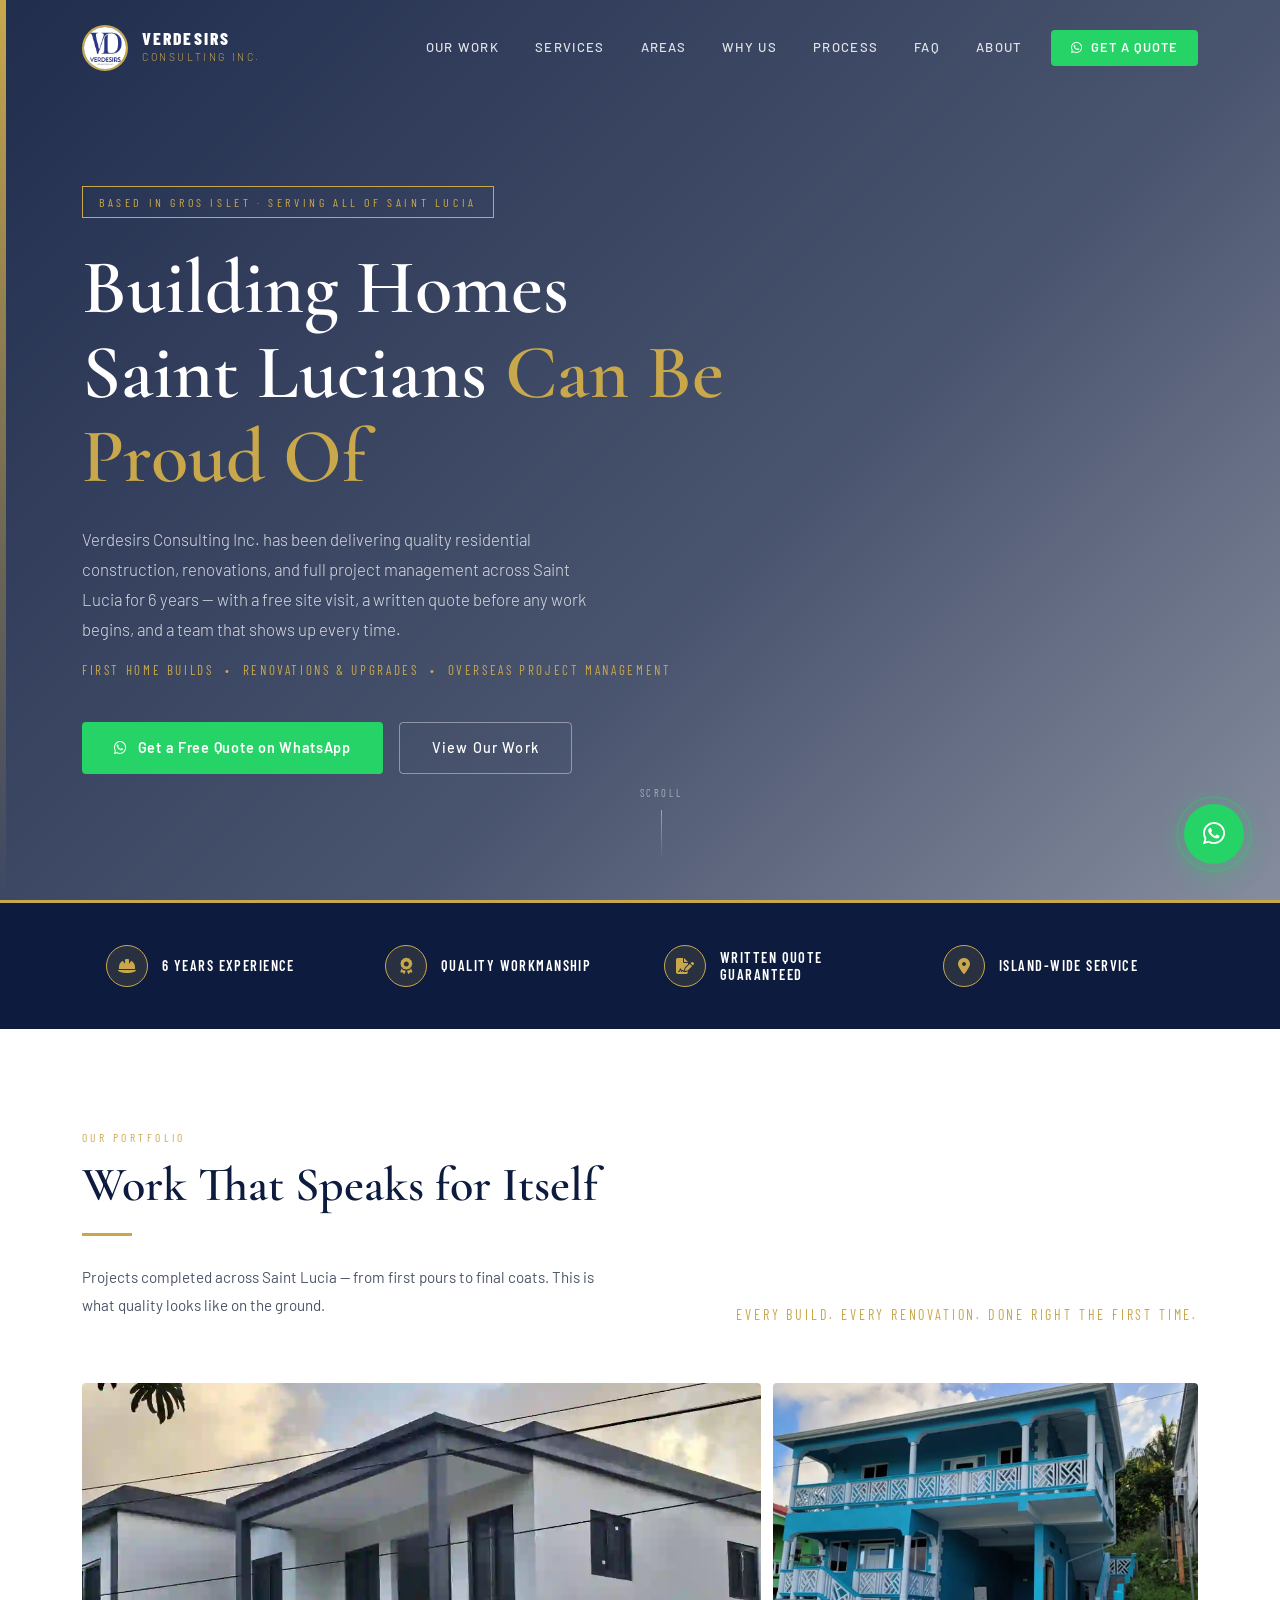
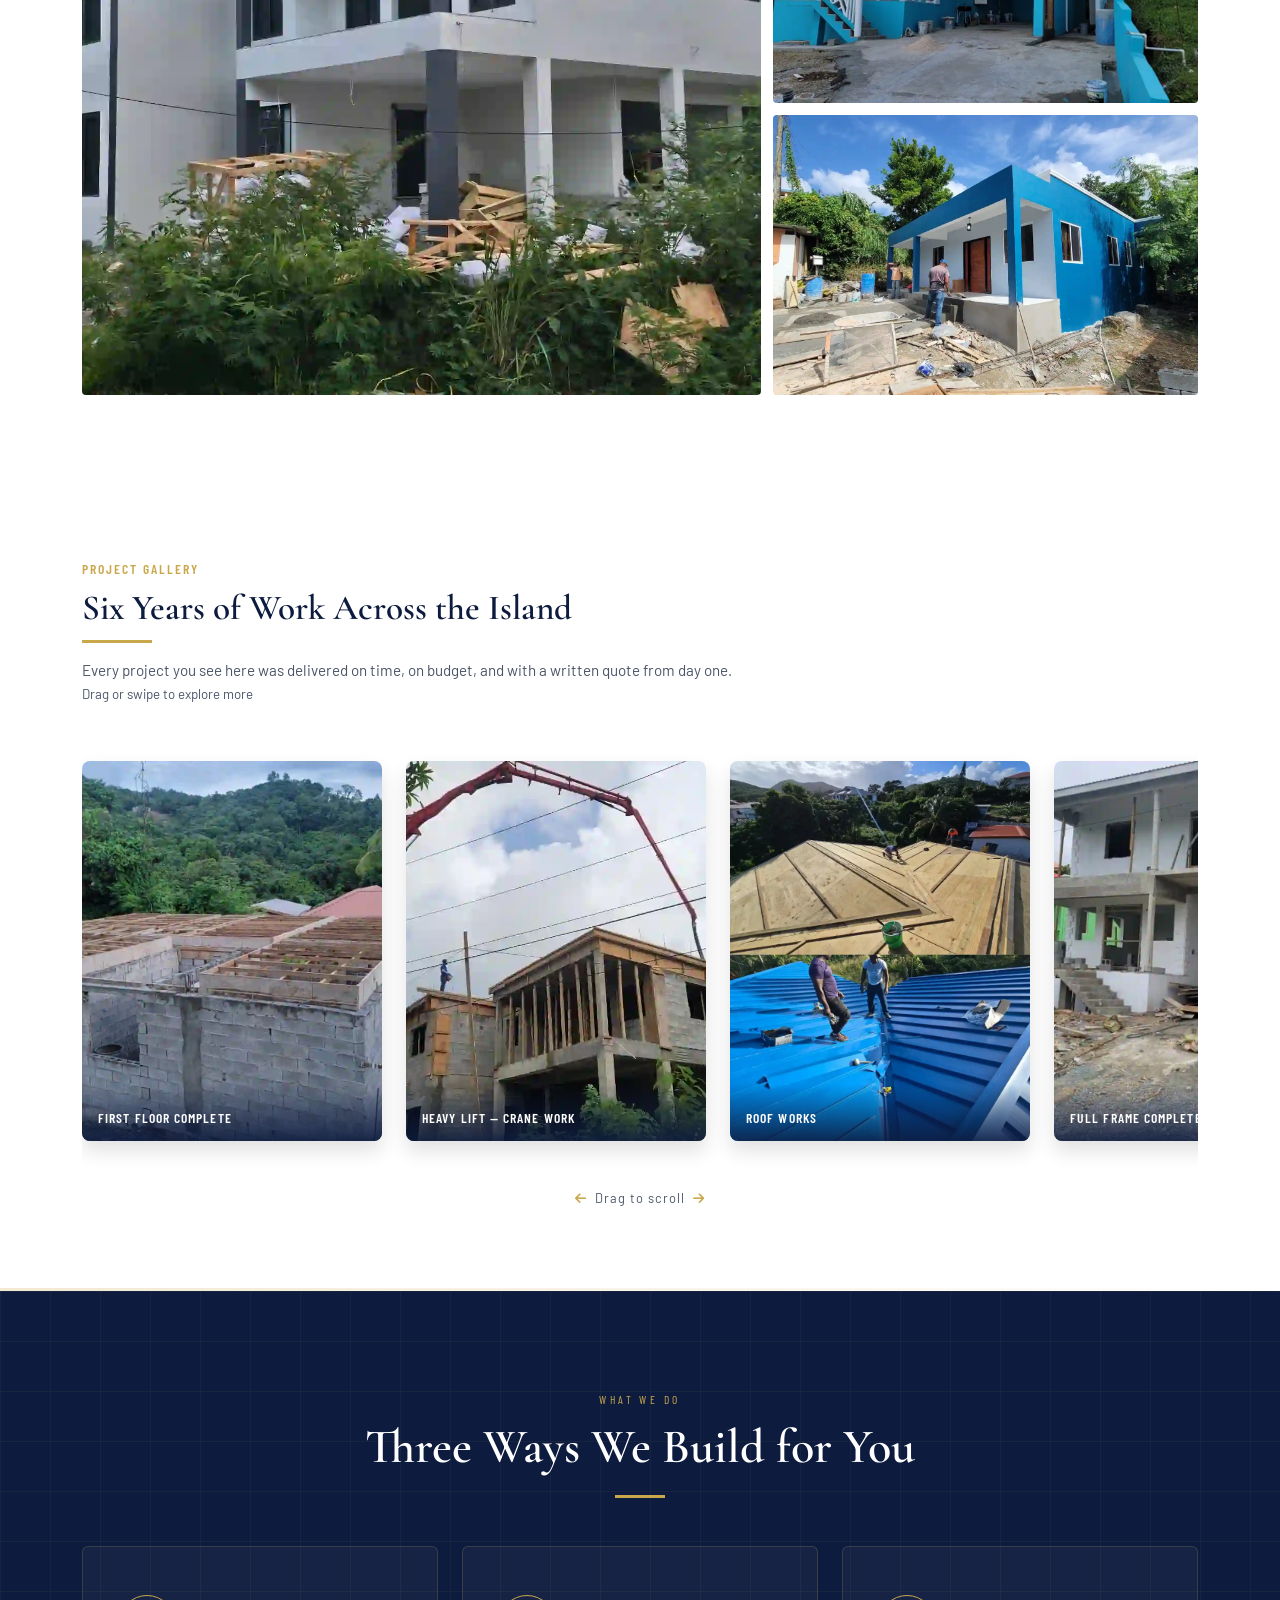
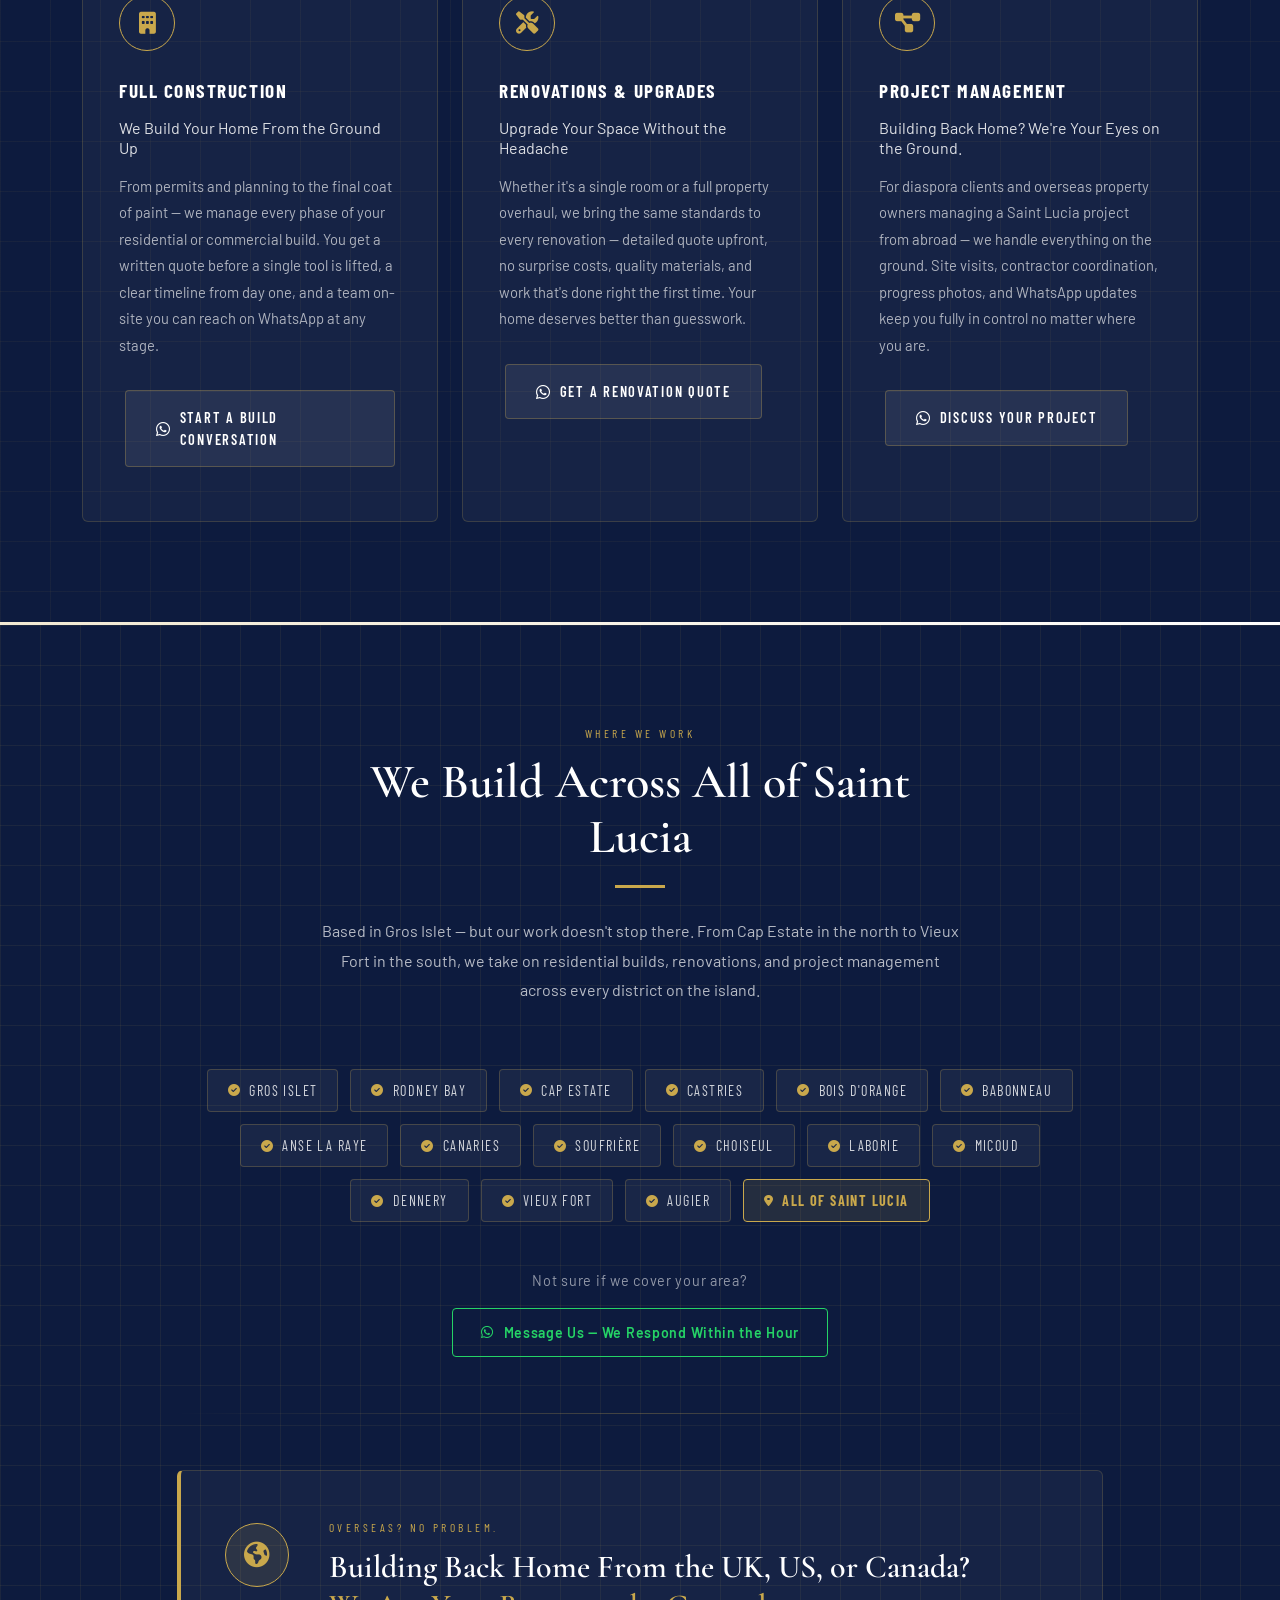
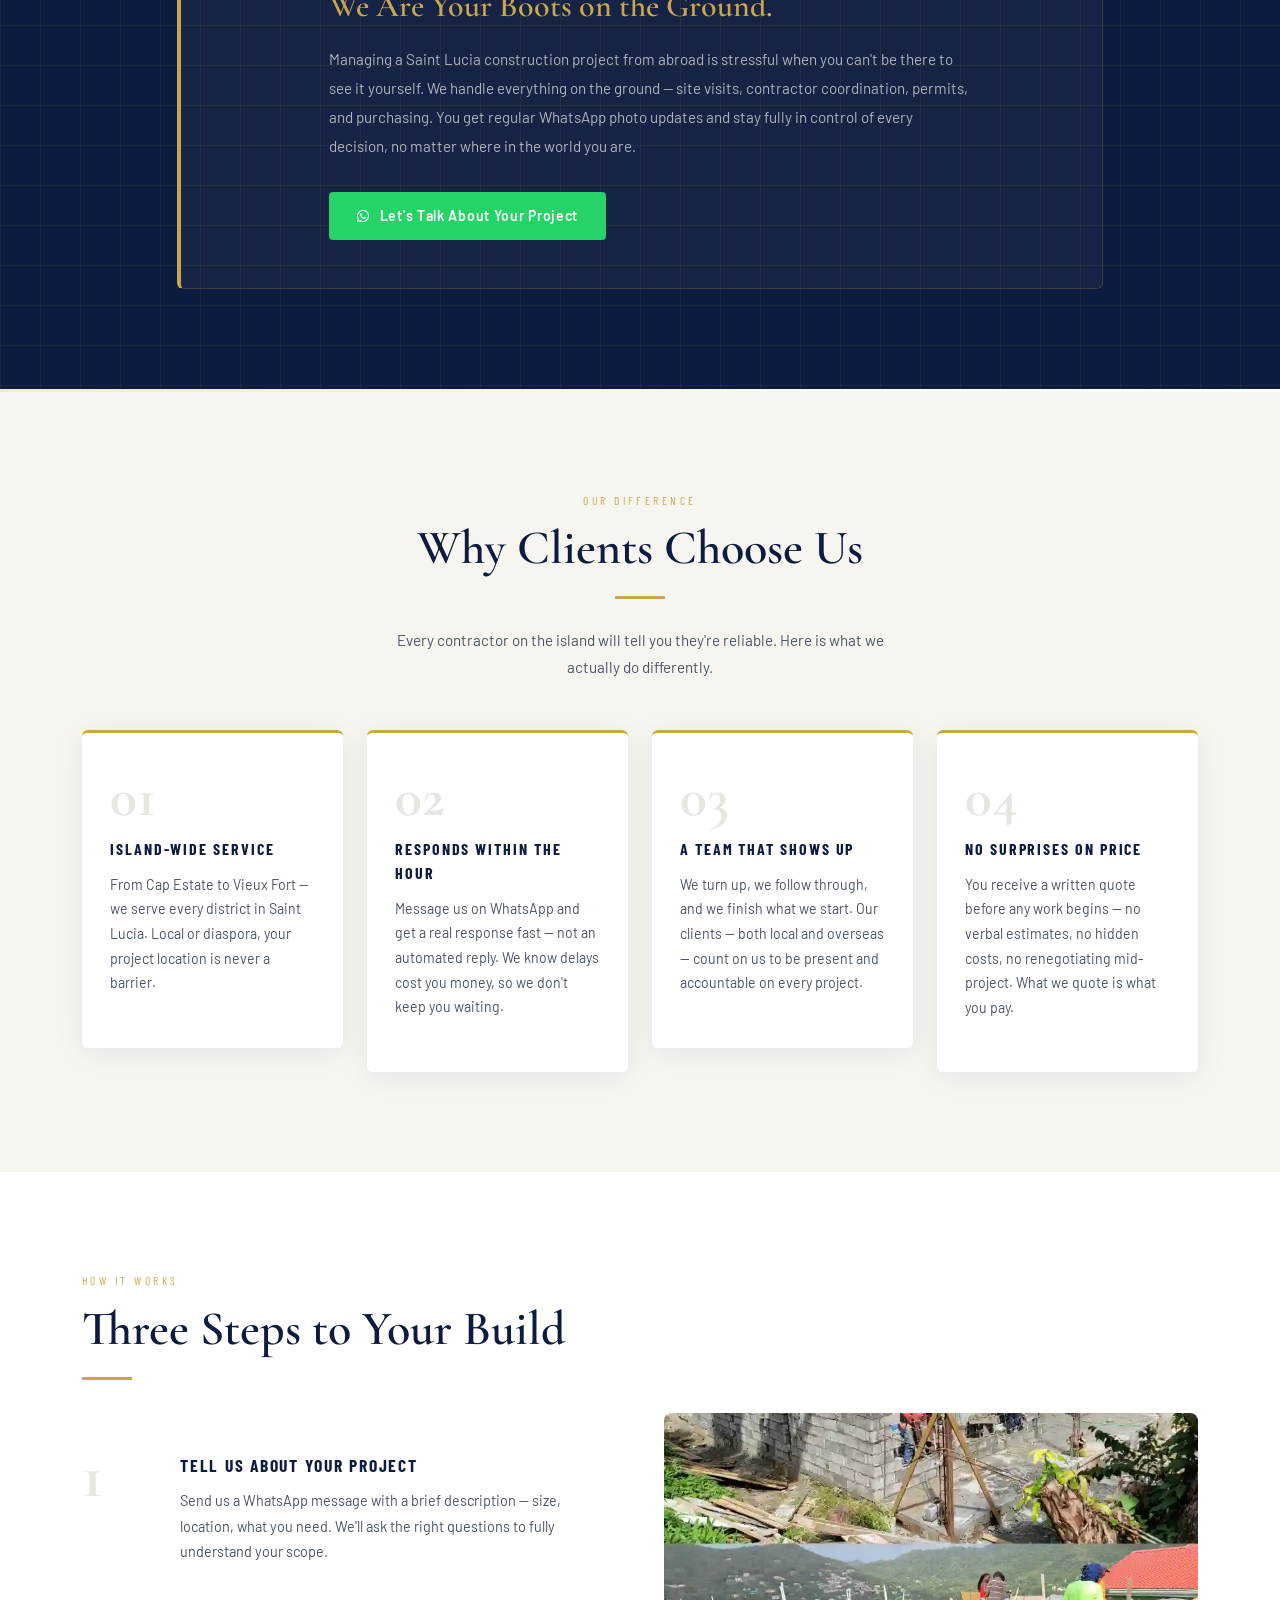
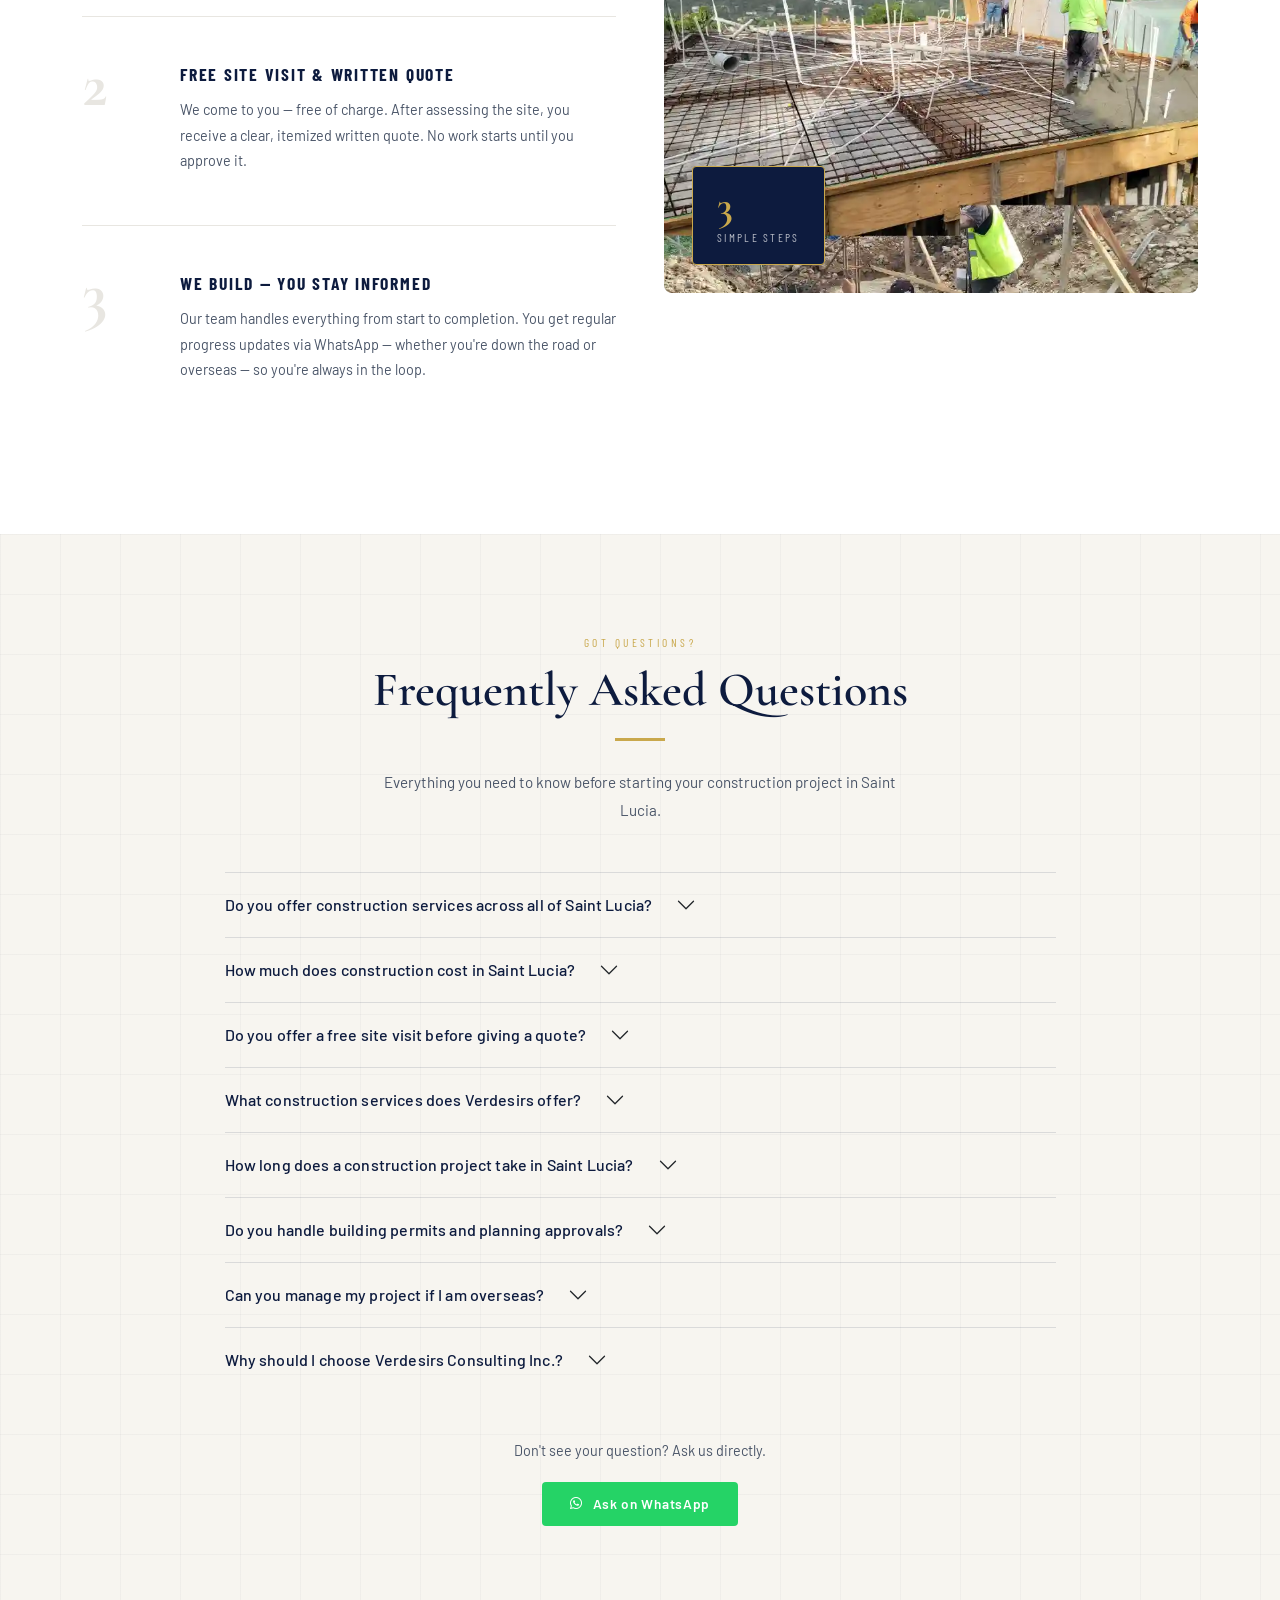
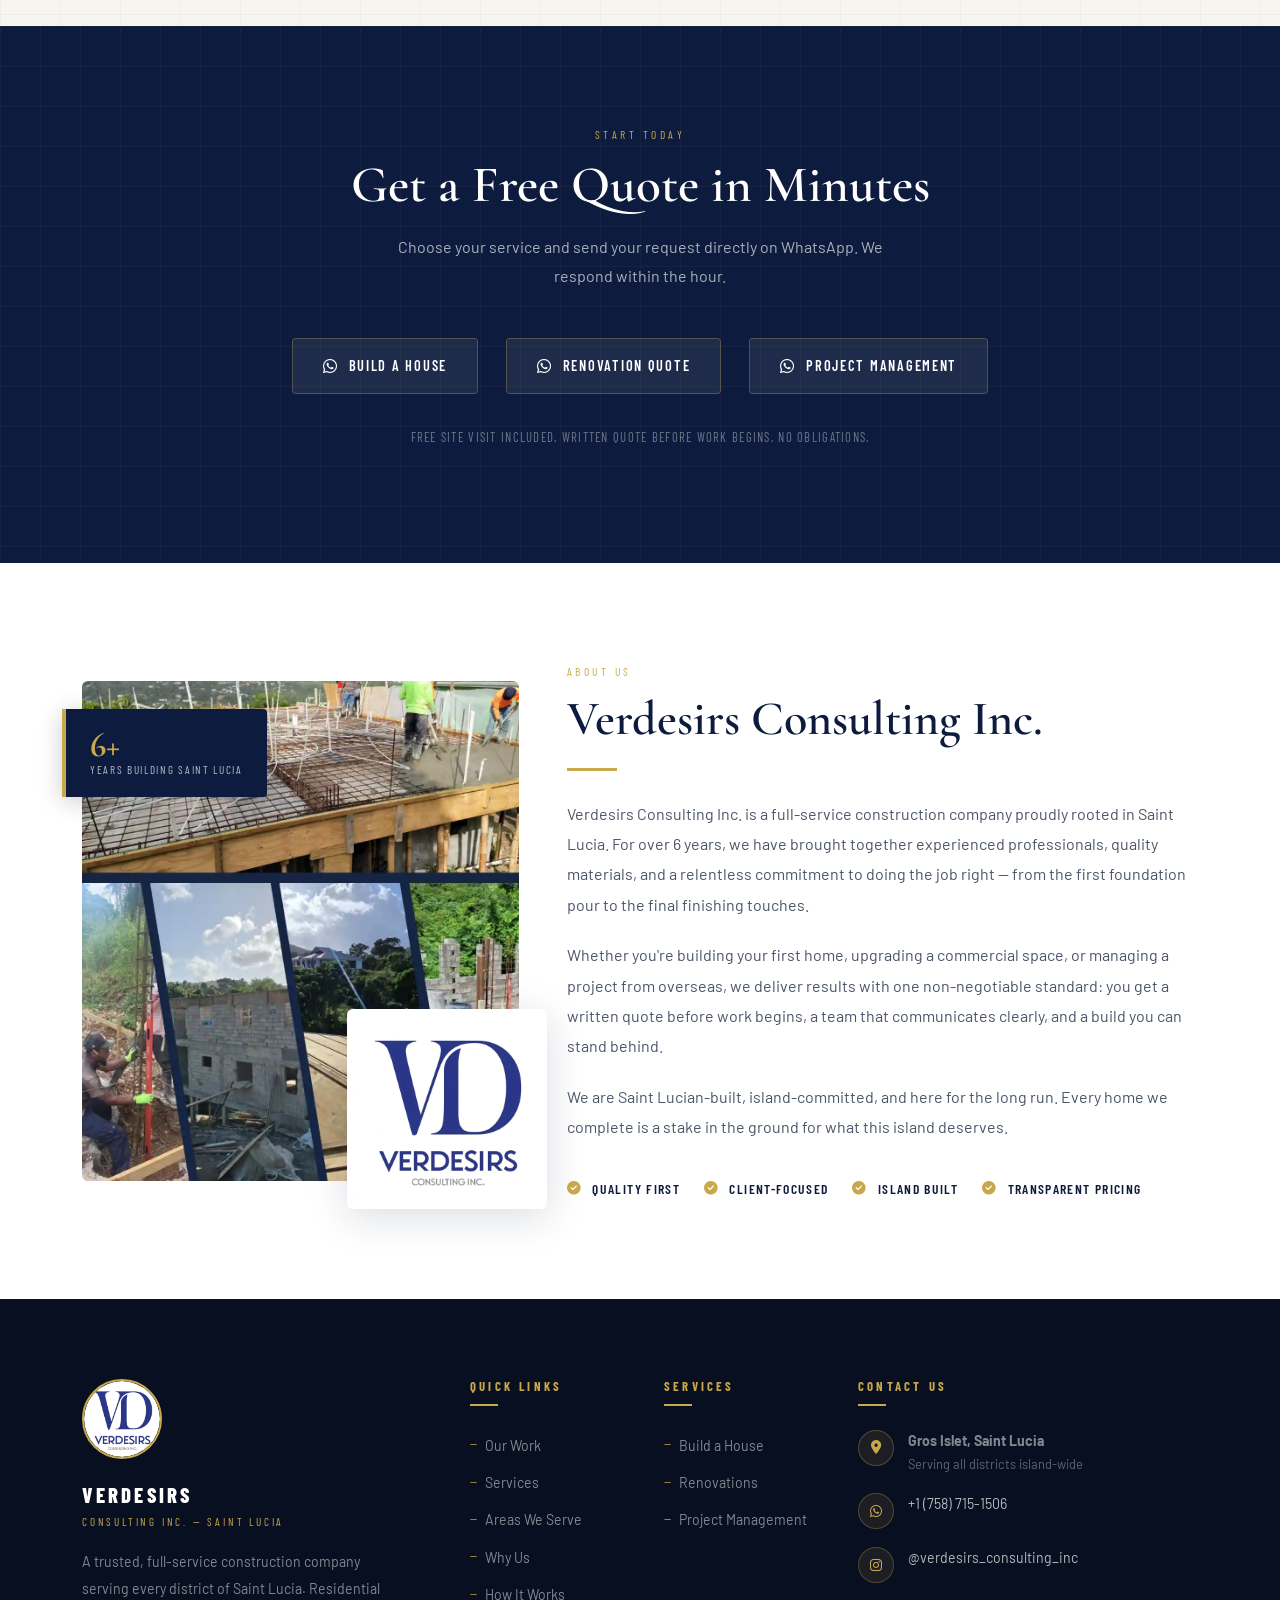
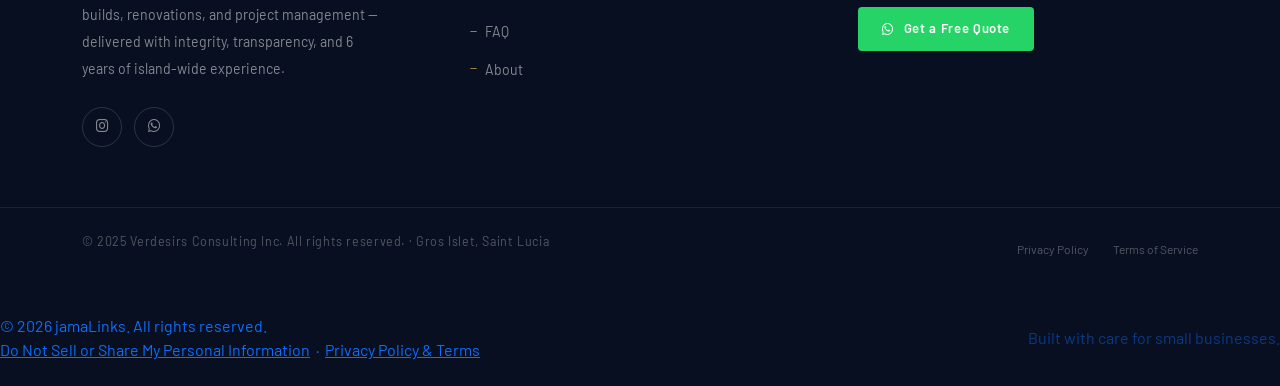
==== commit 0a96c6d2: "Update indexOptimizationEditsVerdesirs.html" ====
--- a/indexOptimizationEditsVerdesirs.html
+++ b/indexOptimizationEditsVerdesirs.html
@@ -1526,6 +1526,19 @@
       </div>
     </div>
   </div>
+
+  <div class="footer-bottom d-flex flex-wrap justify-content-between align-items-center gap-2 text-primary">
+     <div>
+        <span id="footer-year">© 2026 jamaLinks. All rights reserved.</span>
+        <div class="footer-legal-row">
+          <a href="legal.html#do-not-sell">Do Not Sell or Share My Personal Information</a>
+          &nbsp;·&nbsp;
+          <a href="legal.html">Privacy Policy &amp; Terms</a>
+        </div>
+      </div>
+      <span style="opacity:.45">Built with care for small businesses.</span>
+    </div>
+  </div>
 </footer>
 
 <!-- ============================================================
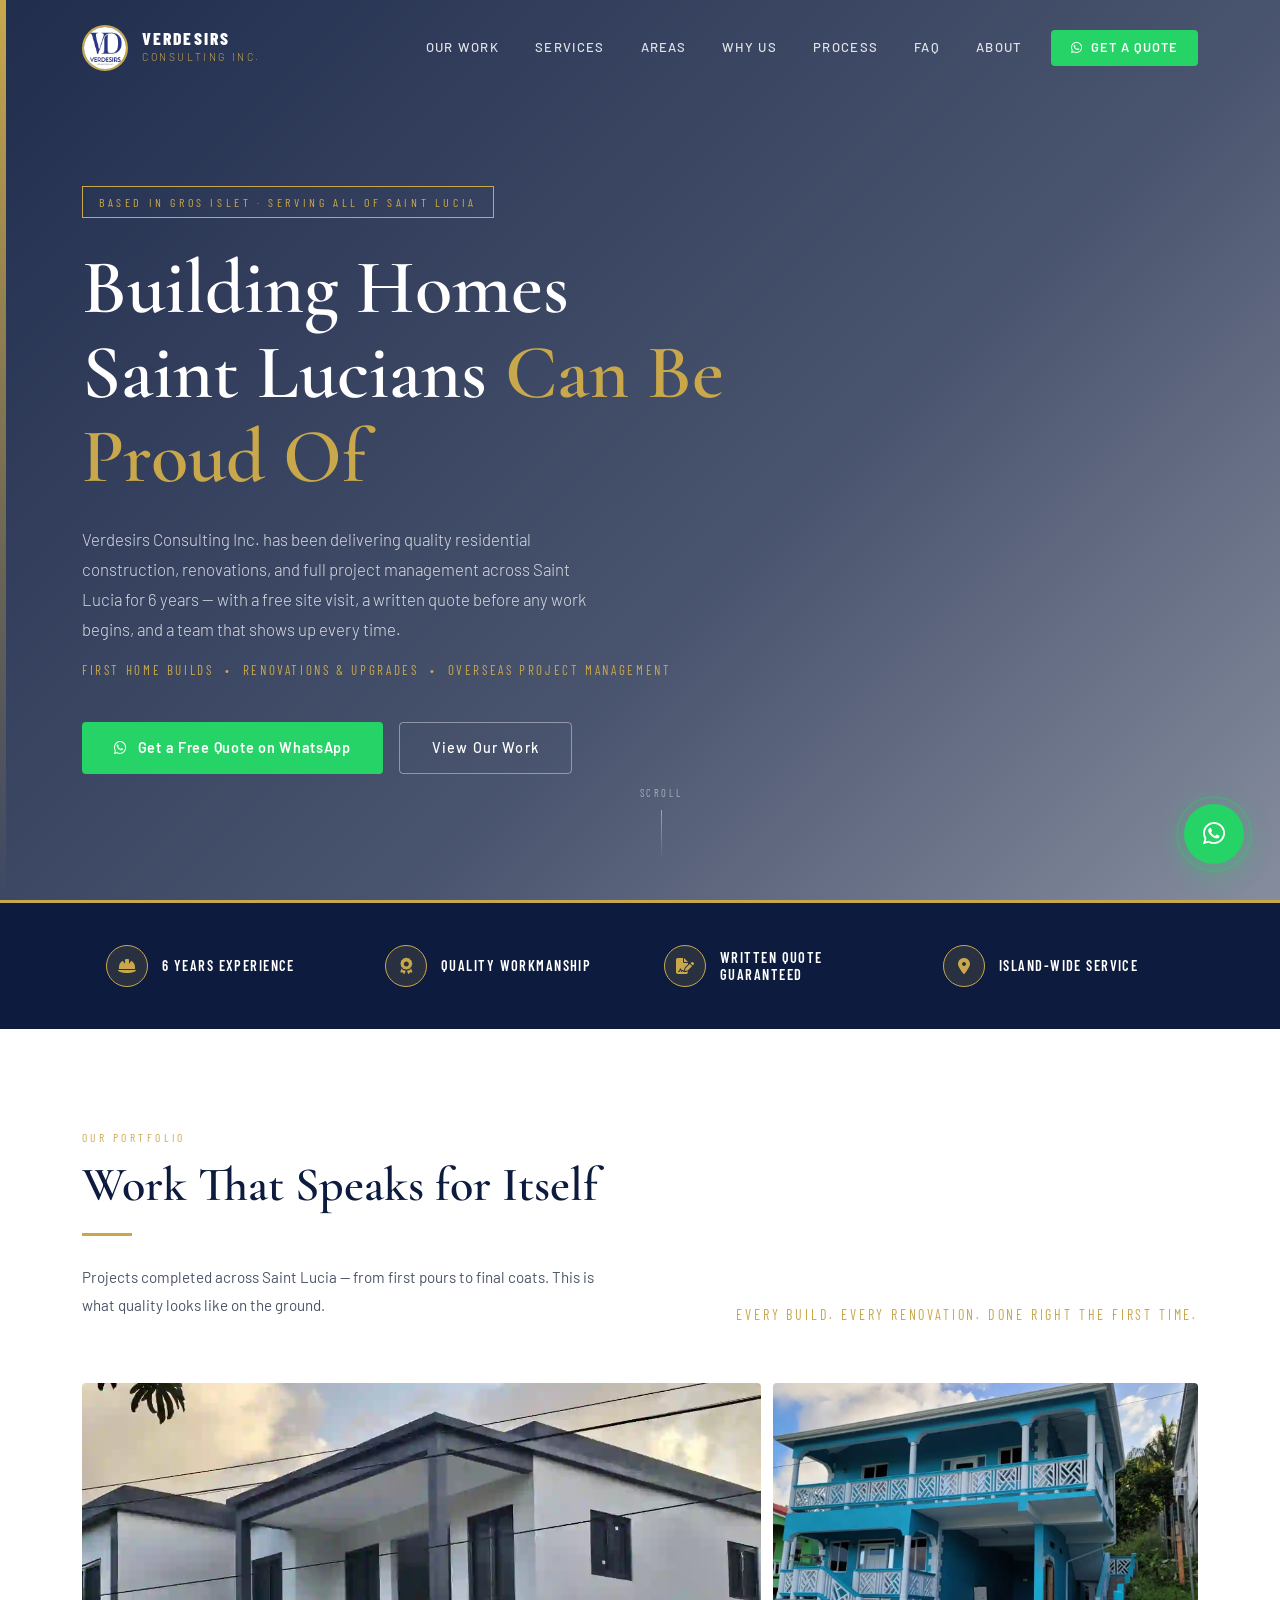
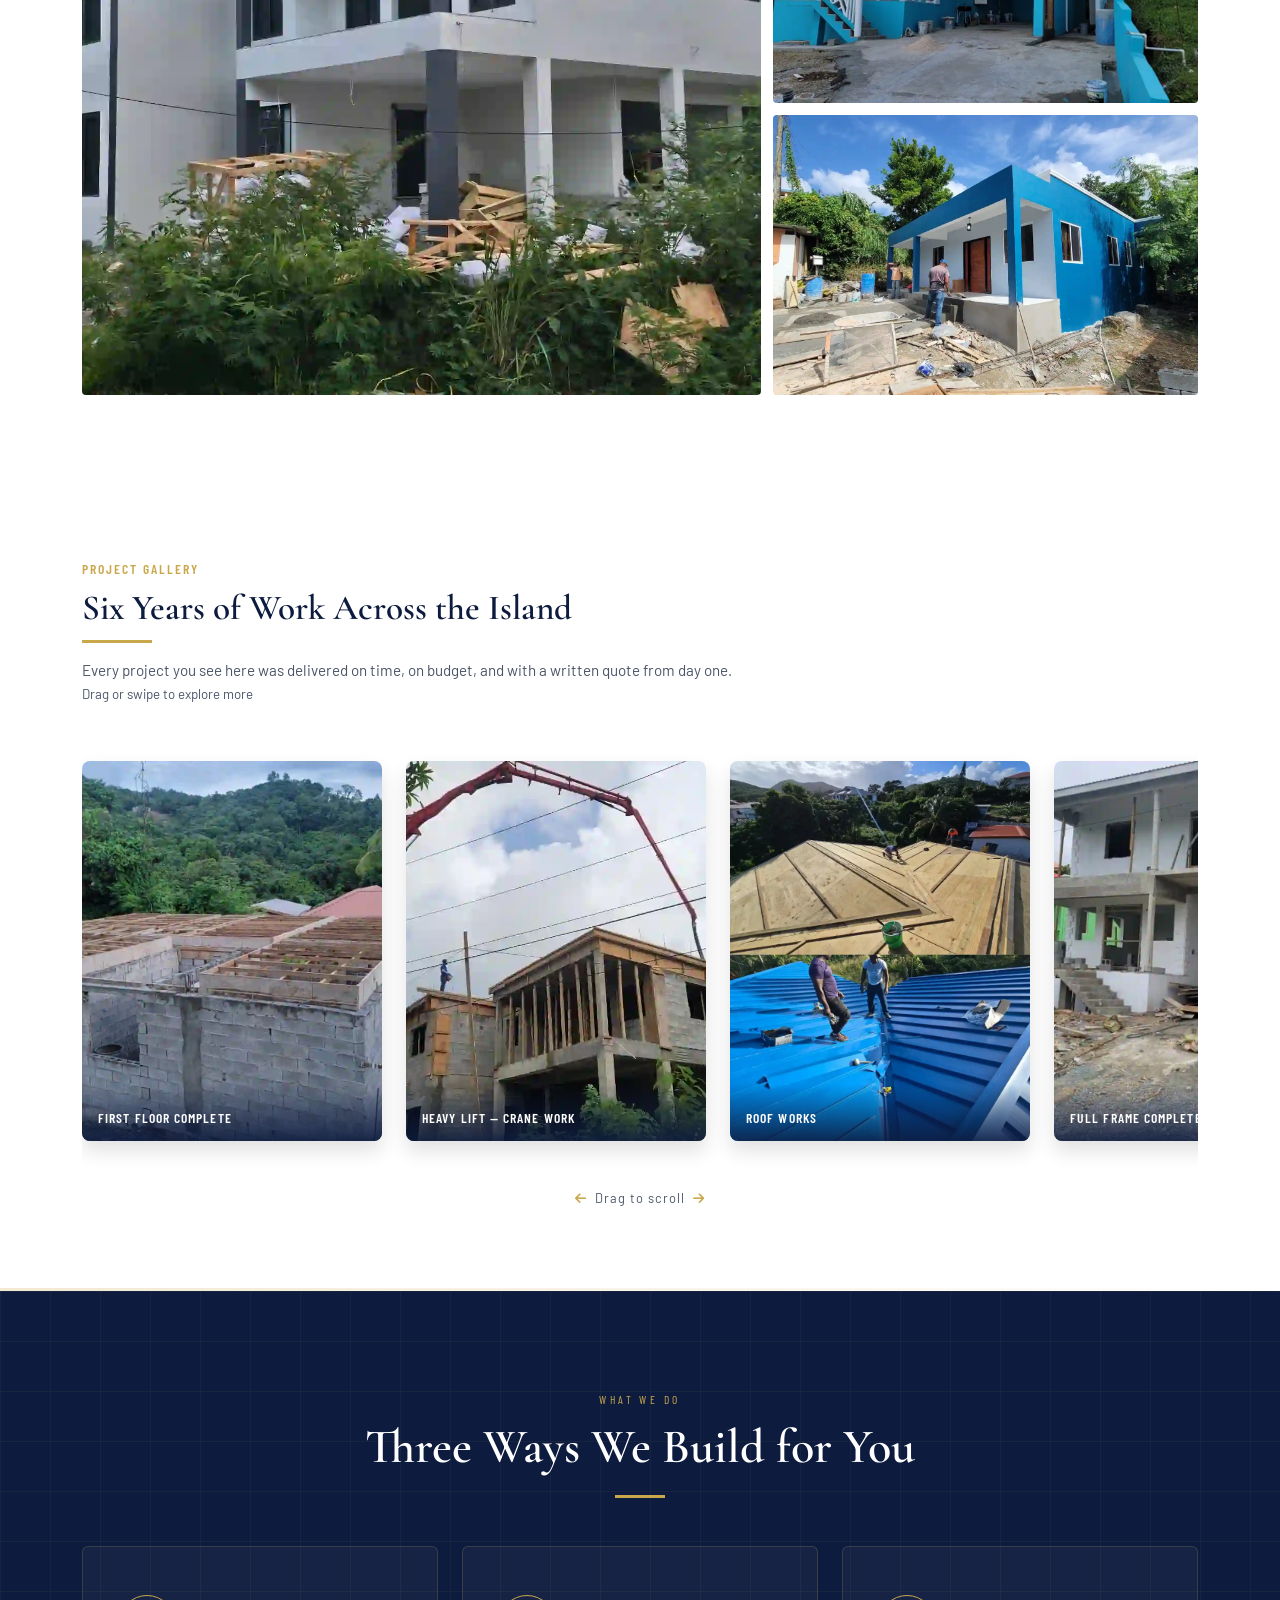
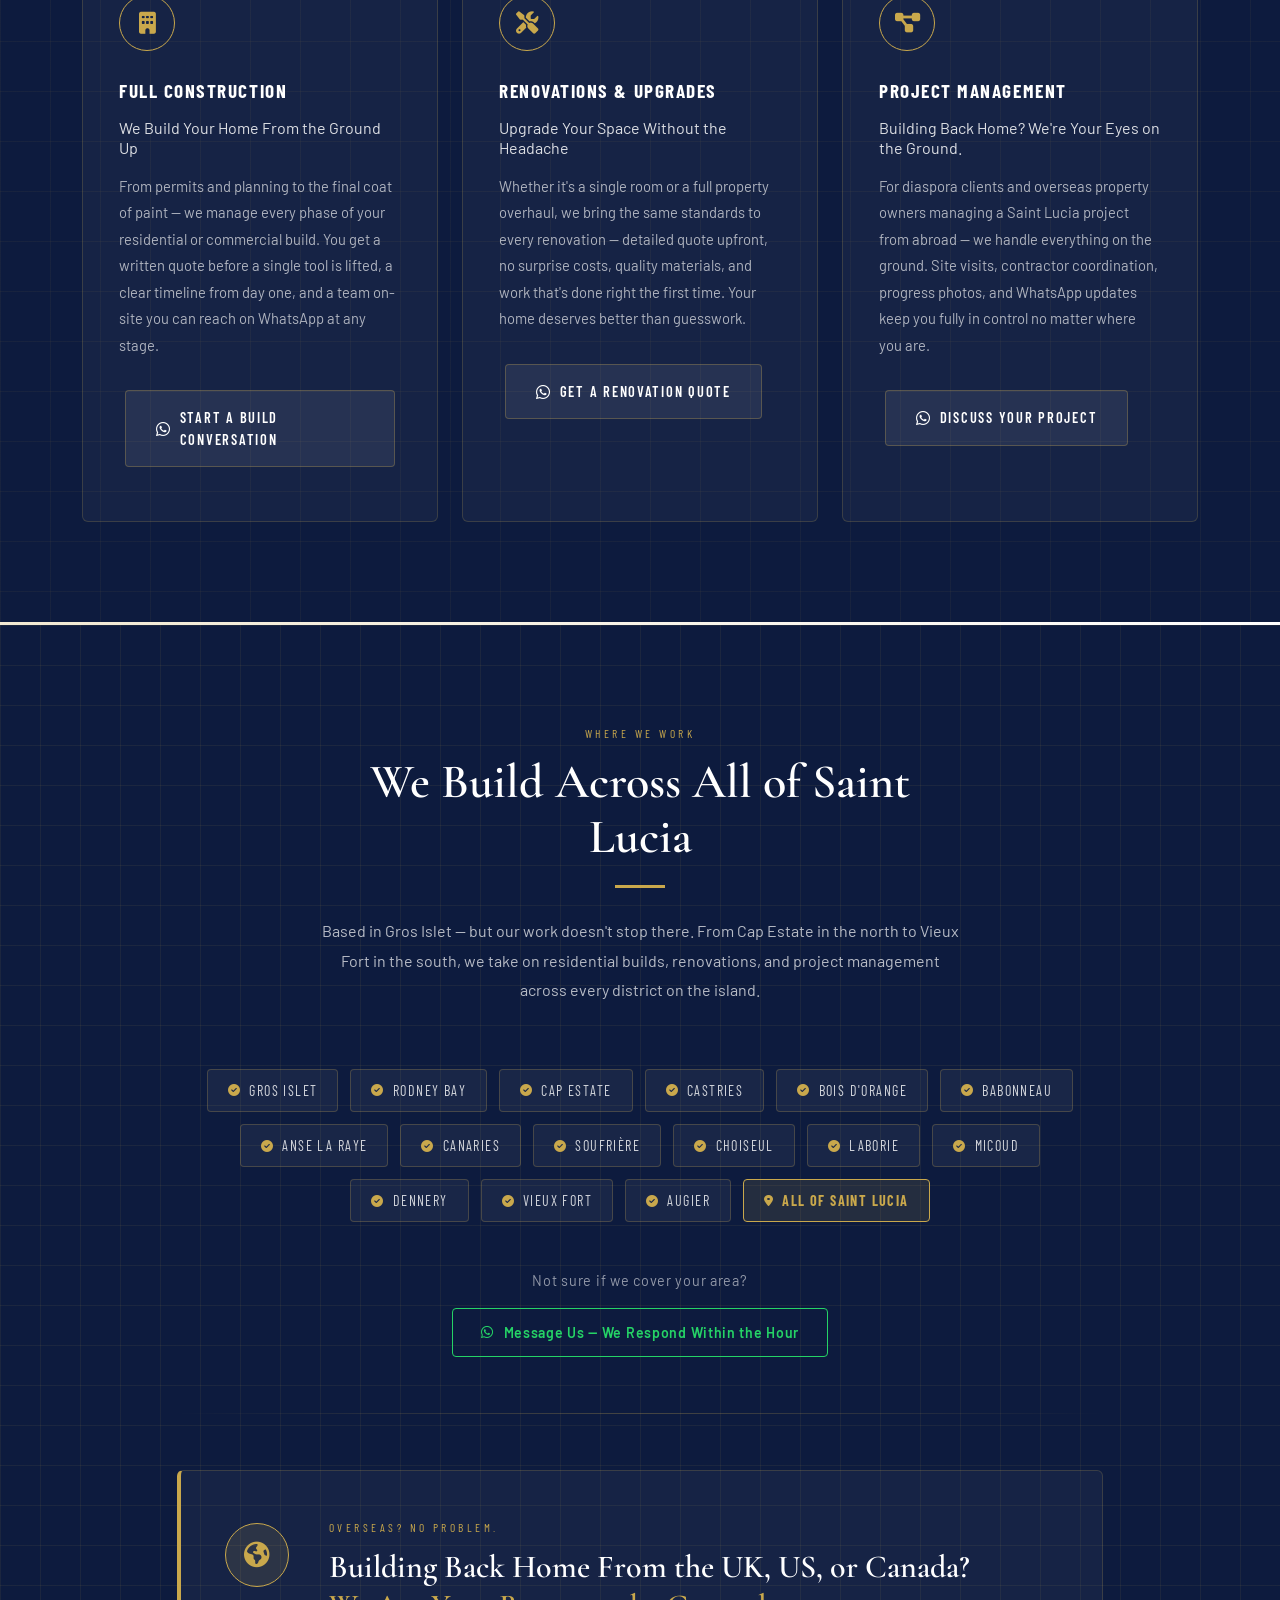
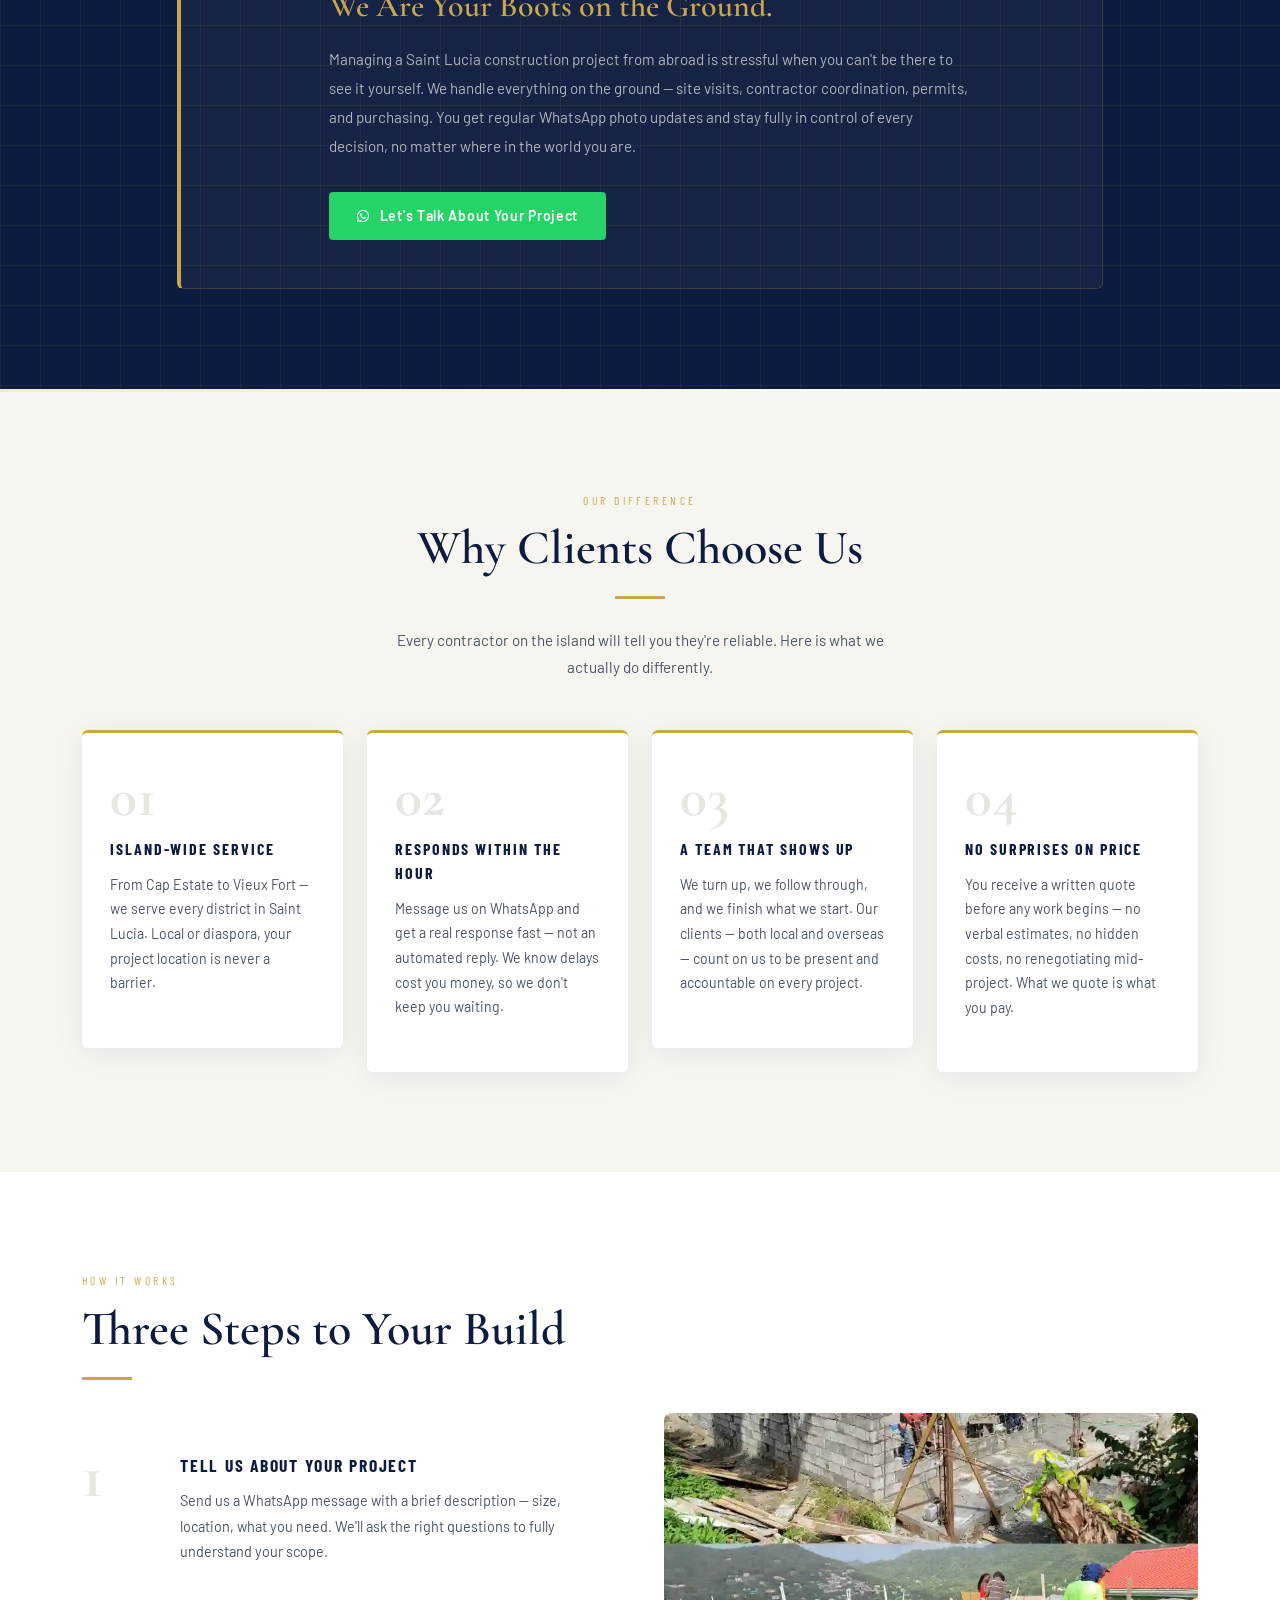
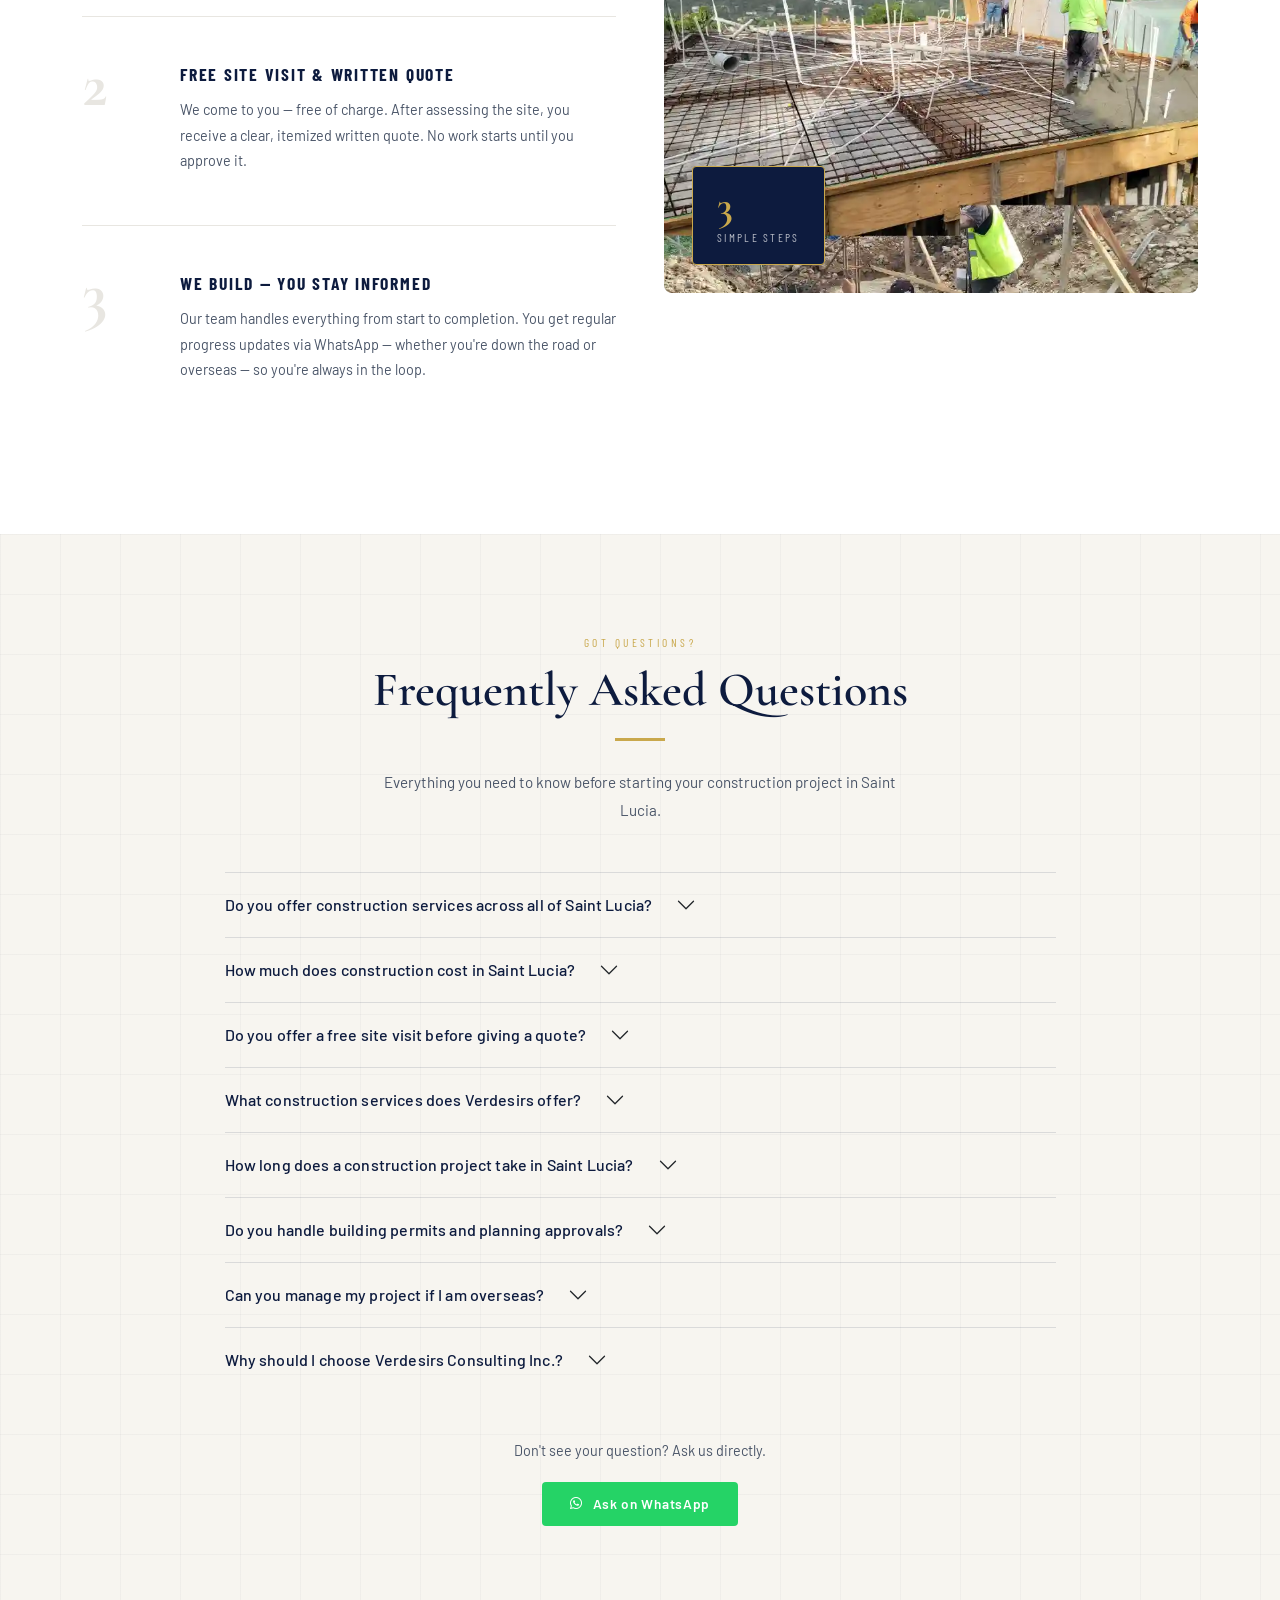
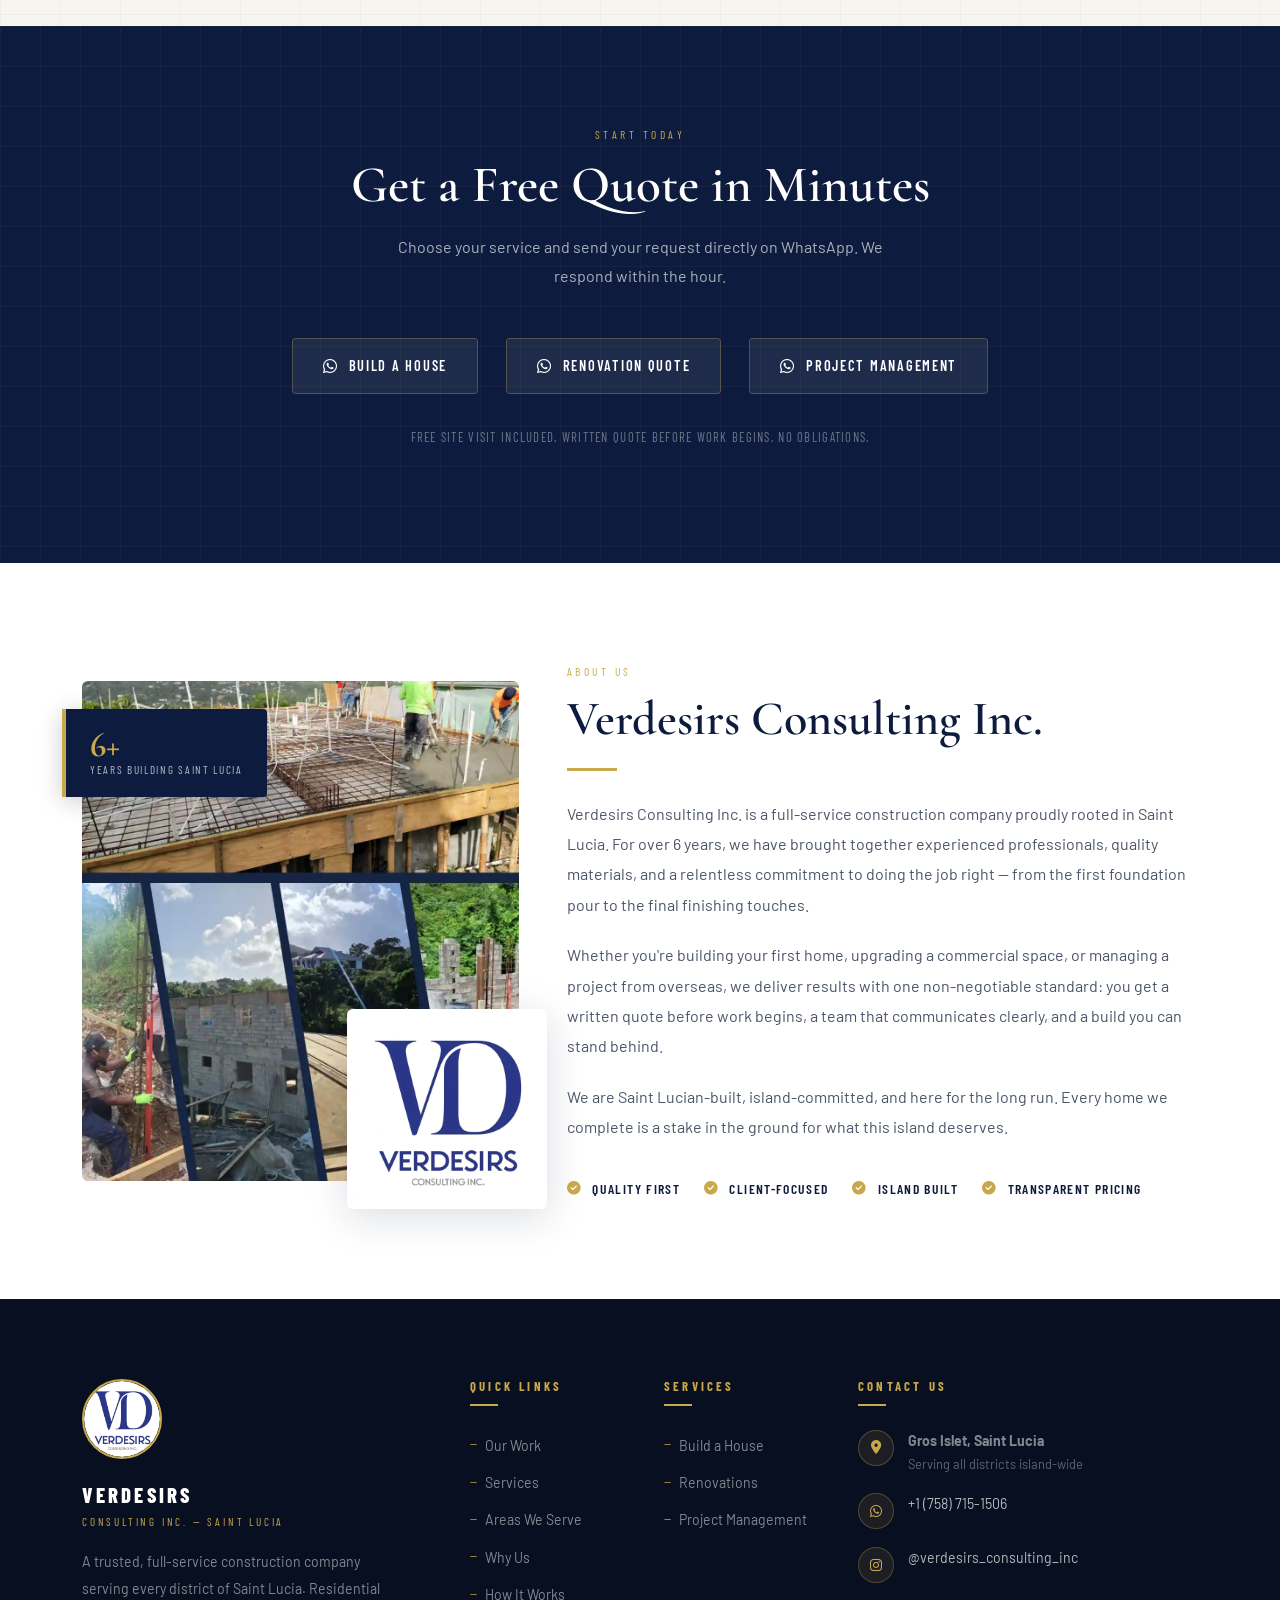
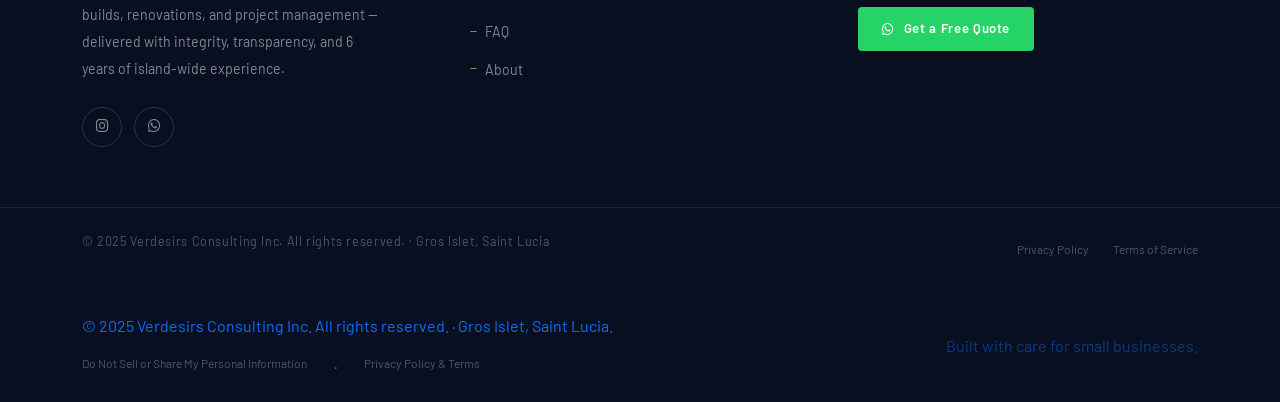
==== commit 9c5fc90b: "Update indexOptimizationEditsVerdesirs.html" ====
--- a/indexOptimizationEditsVerdesirs.html
+++ b/indexOptimizationEditsVerdesirs.html
@@ -1526,11 +1526,12 @@
       </div>
     </div>
   </div>
-
+     
+<div class="container">
   <div class="footer-bottom d-flex flex-wrap justify-content-between align-items-center gap-2 text-primary">
      <div>
-        <span id="footer-year">© 2026 jamaLinks. All rights reserved.</span>
-        <div class="footer-legal-row">
+        <p id="footer-year footer-copy">© 2025 Verdesirs Consulting Inc. All rights reserved. · Gros Islet, Saint Lucia.</p>
+        <div class="footer-legal">
           <a href="legal.html#do-not-sell">Do Not Sell or Share My Personal Information</a>
           &nbsp;·&nbsp;
           <a href="legal.html">Privacy Policy &amp; Terms</a>
@@ -1539,6 +1540,8 @@
       <span style="opacity:.45">Built with care for small businesses.</span>
     </div>
   </div>
+</div>
+     
 </footer>
 
 <!-- ============================================================
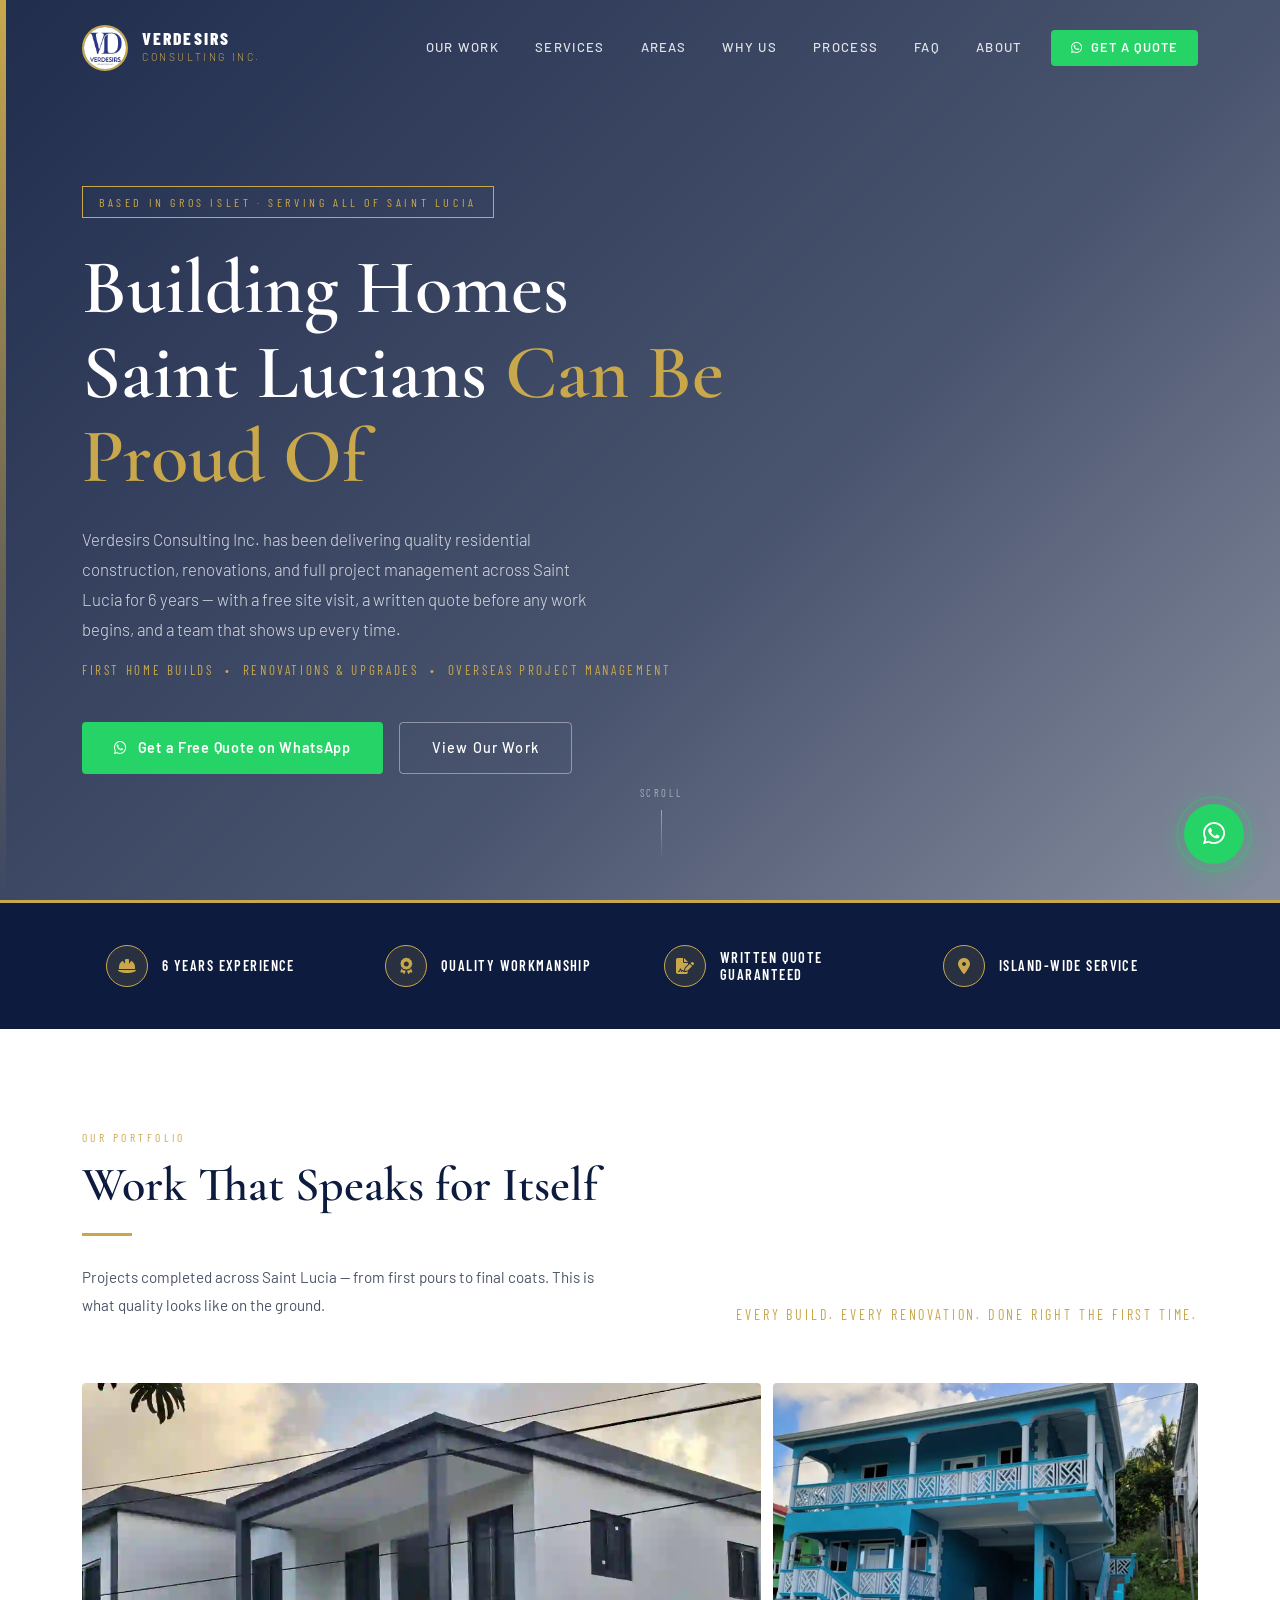
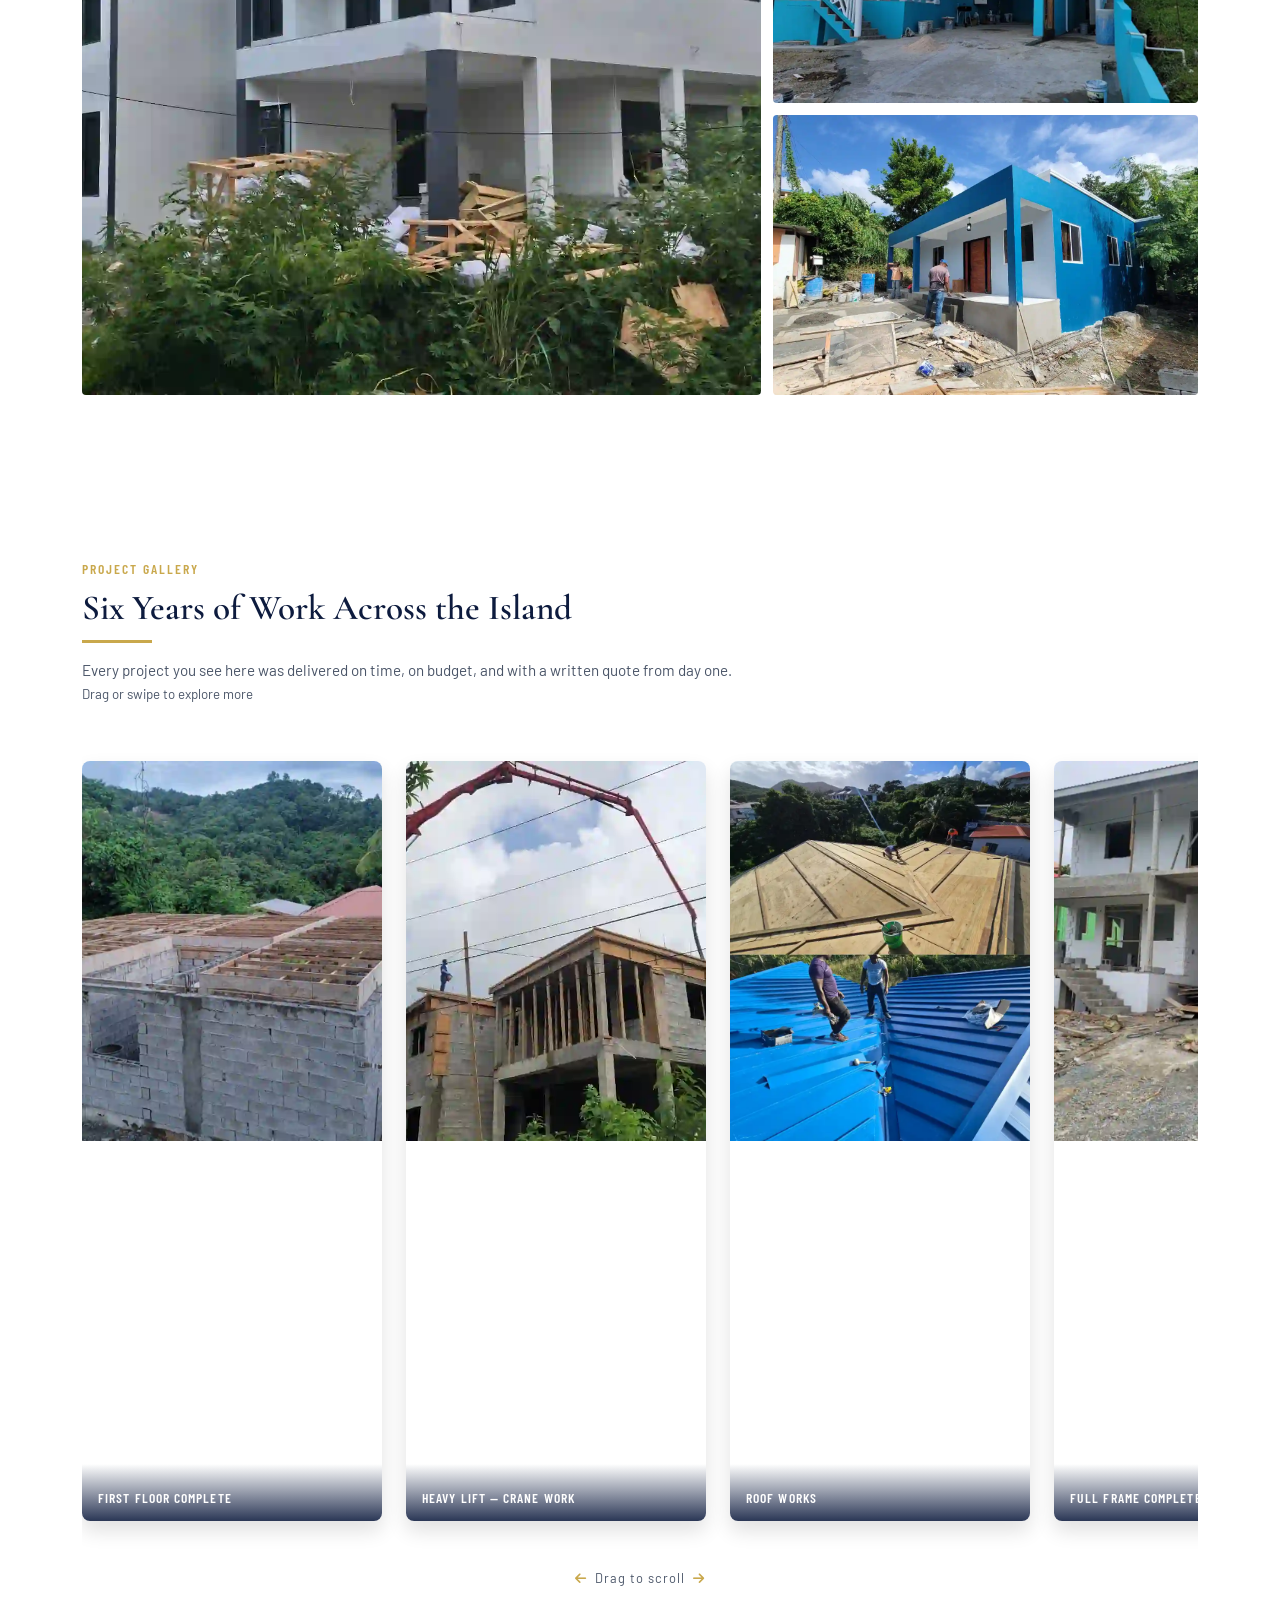
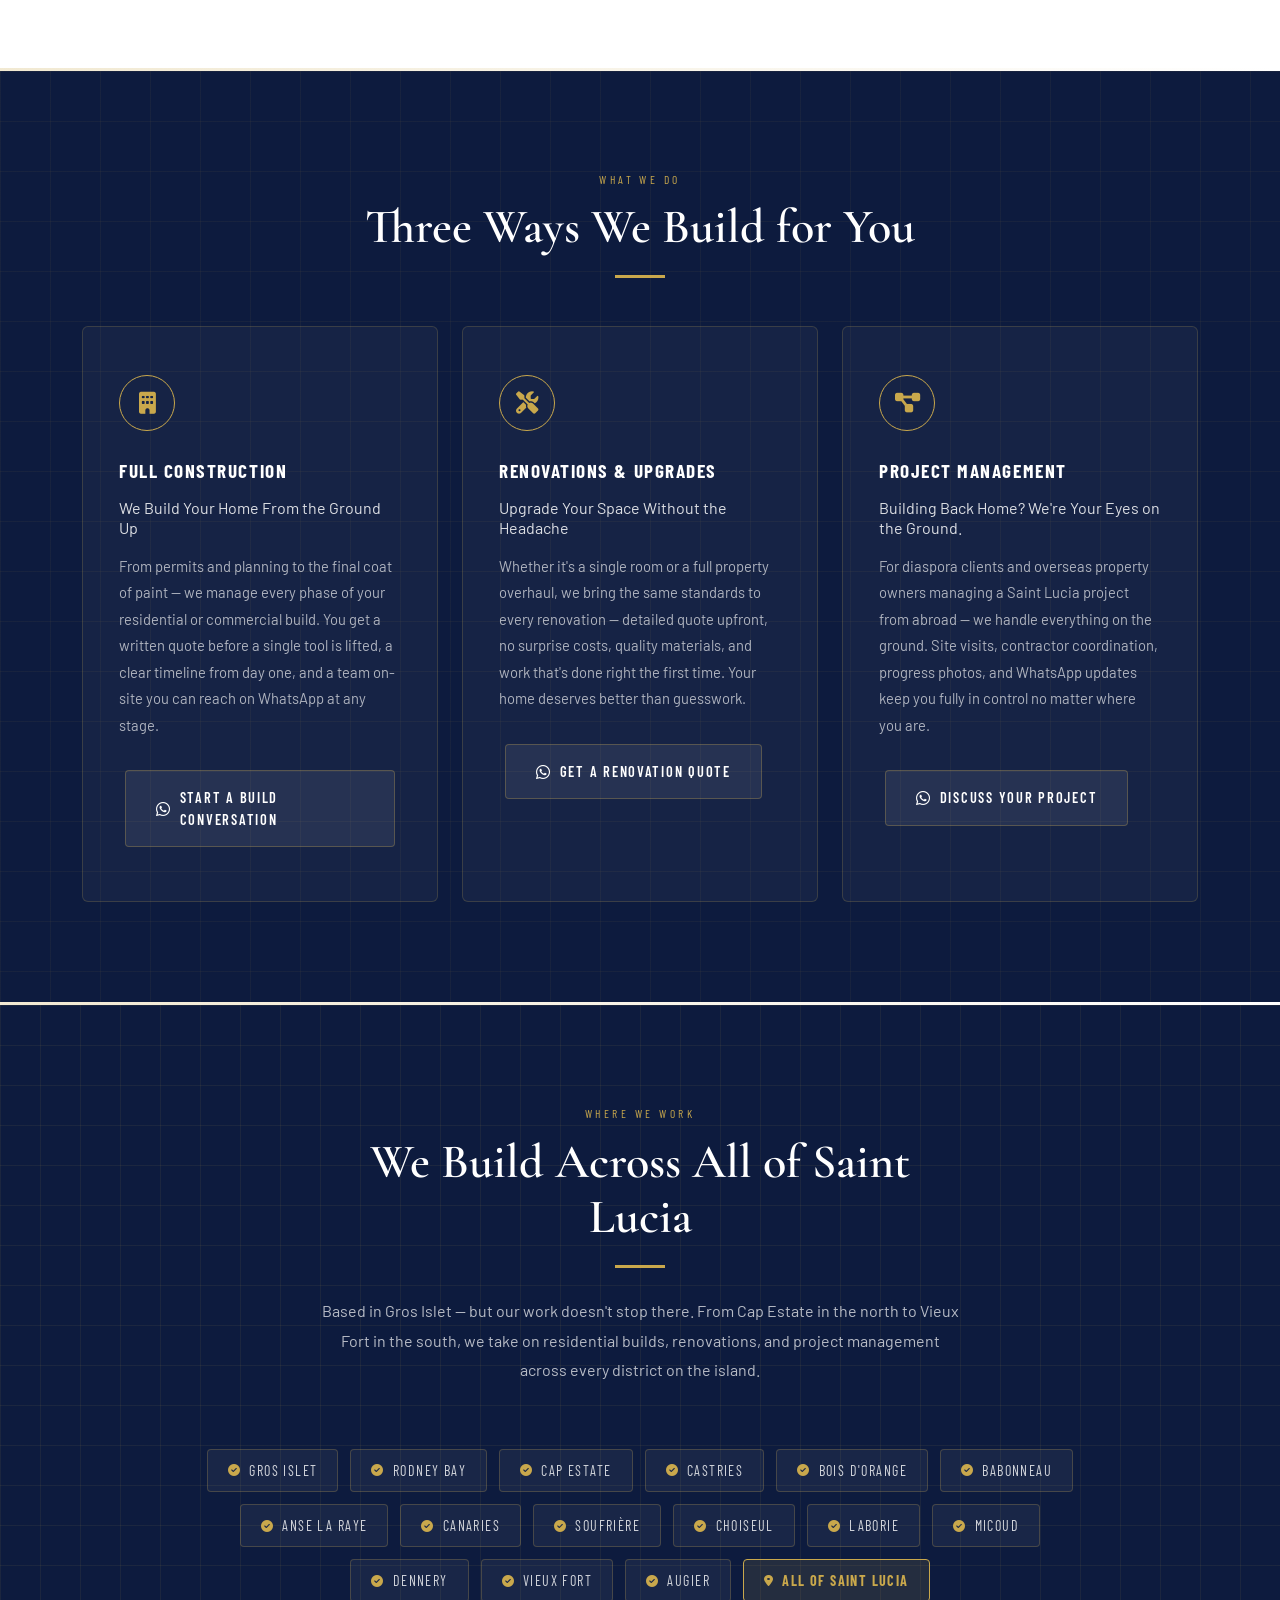
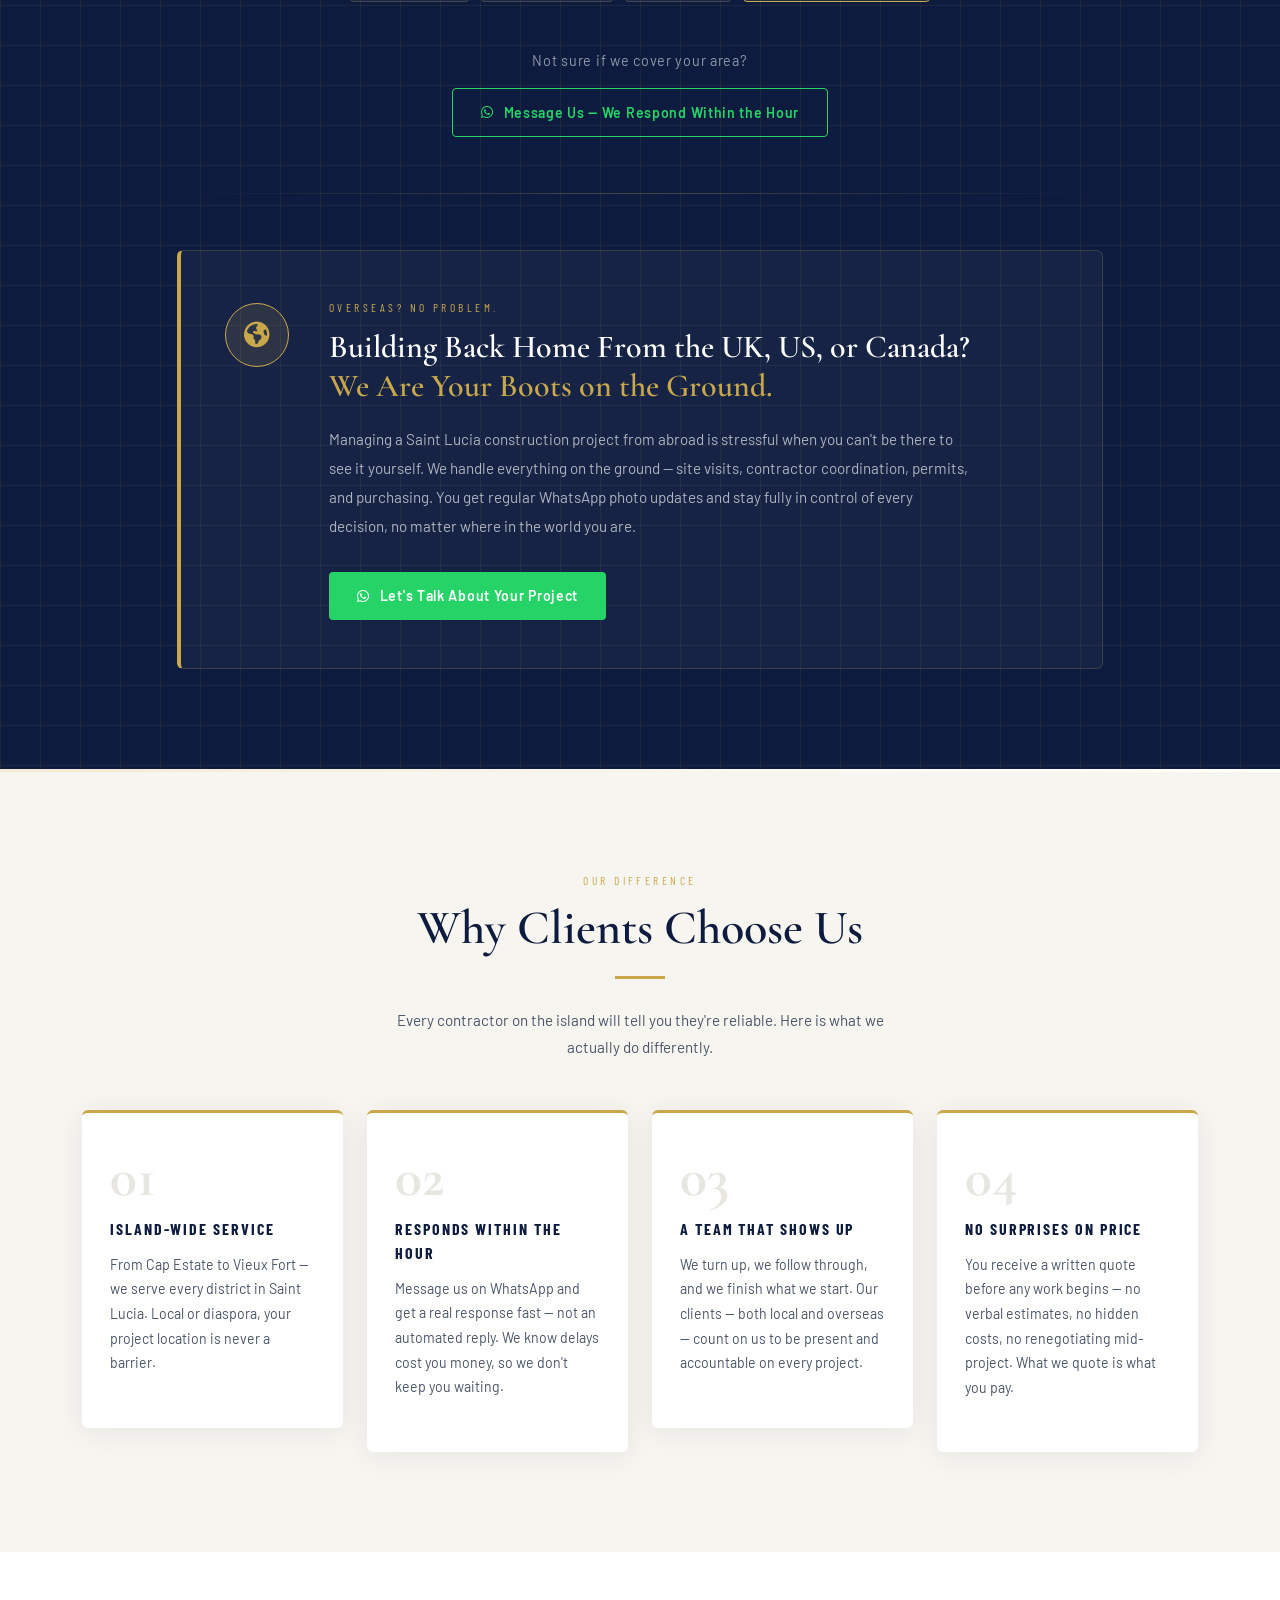
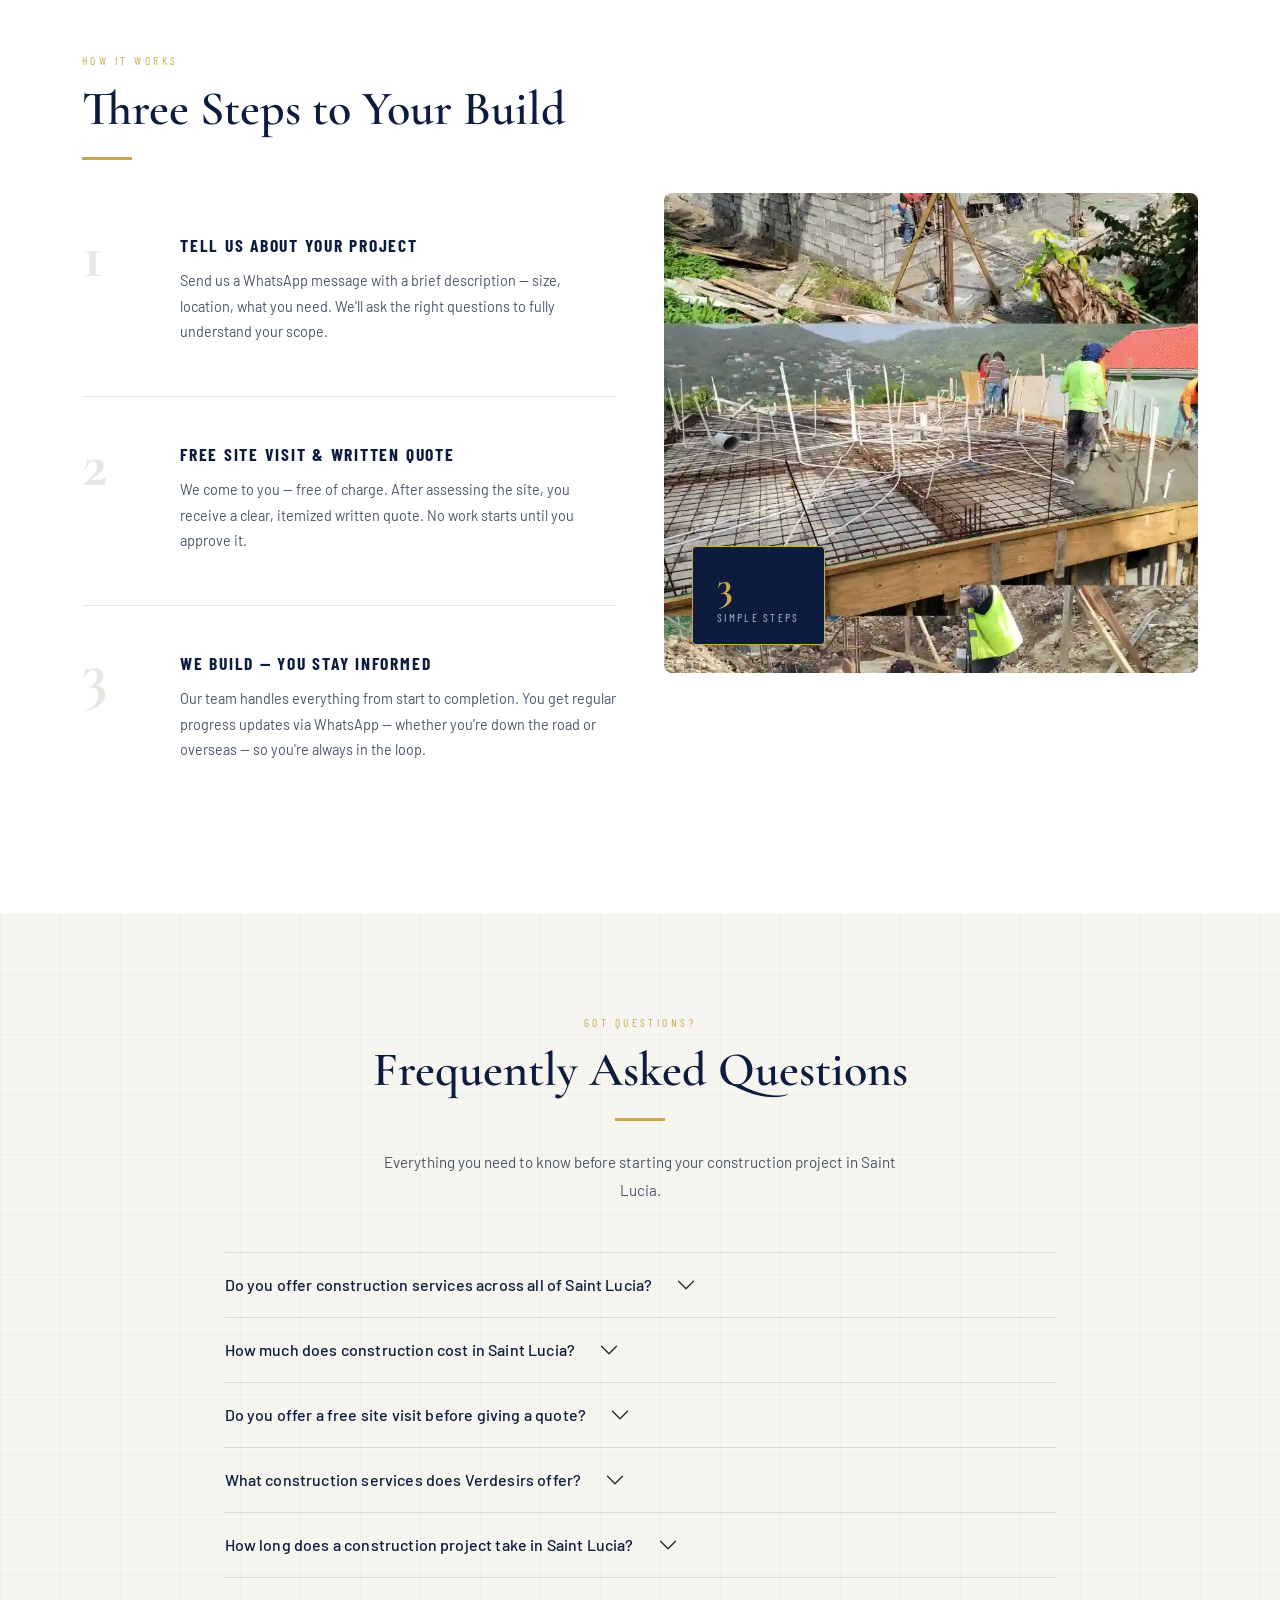
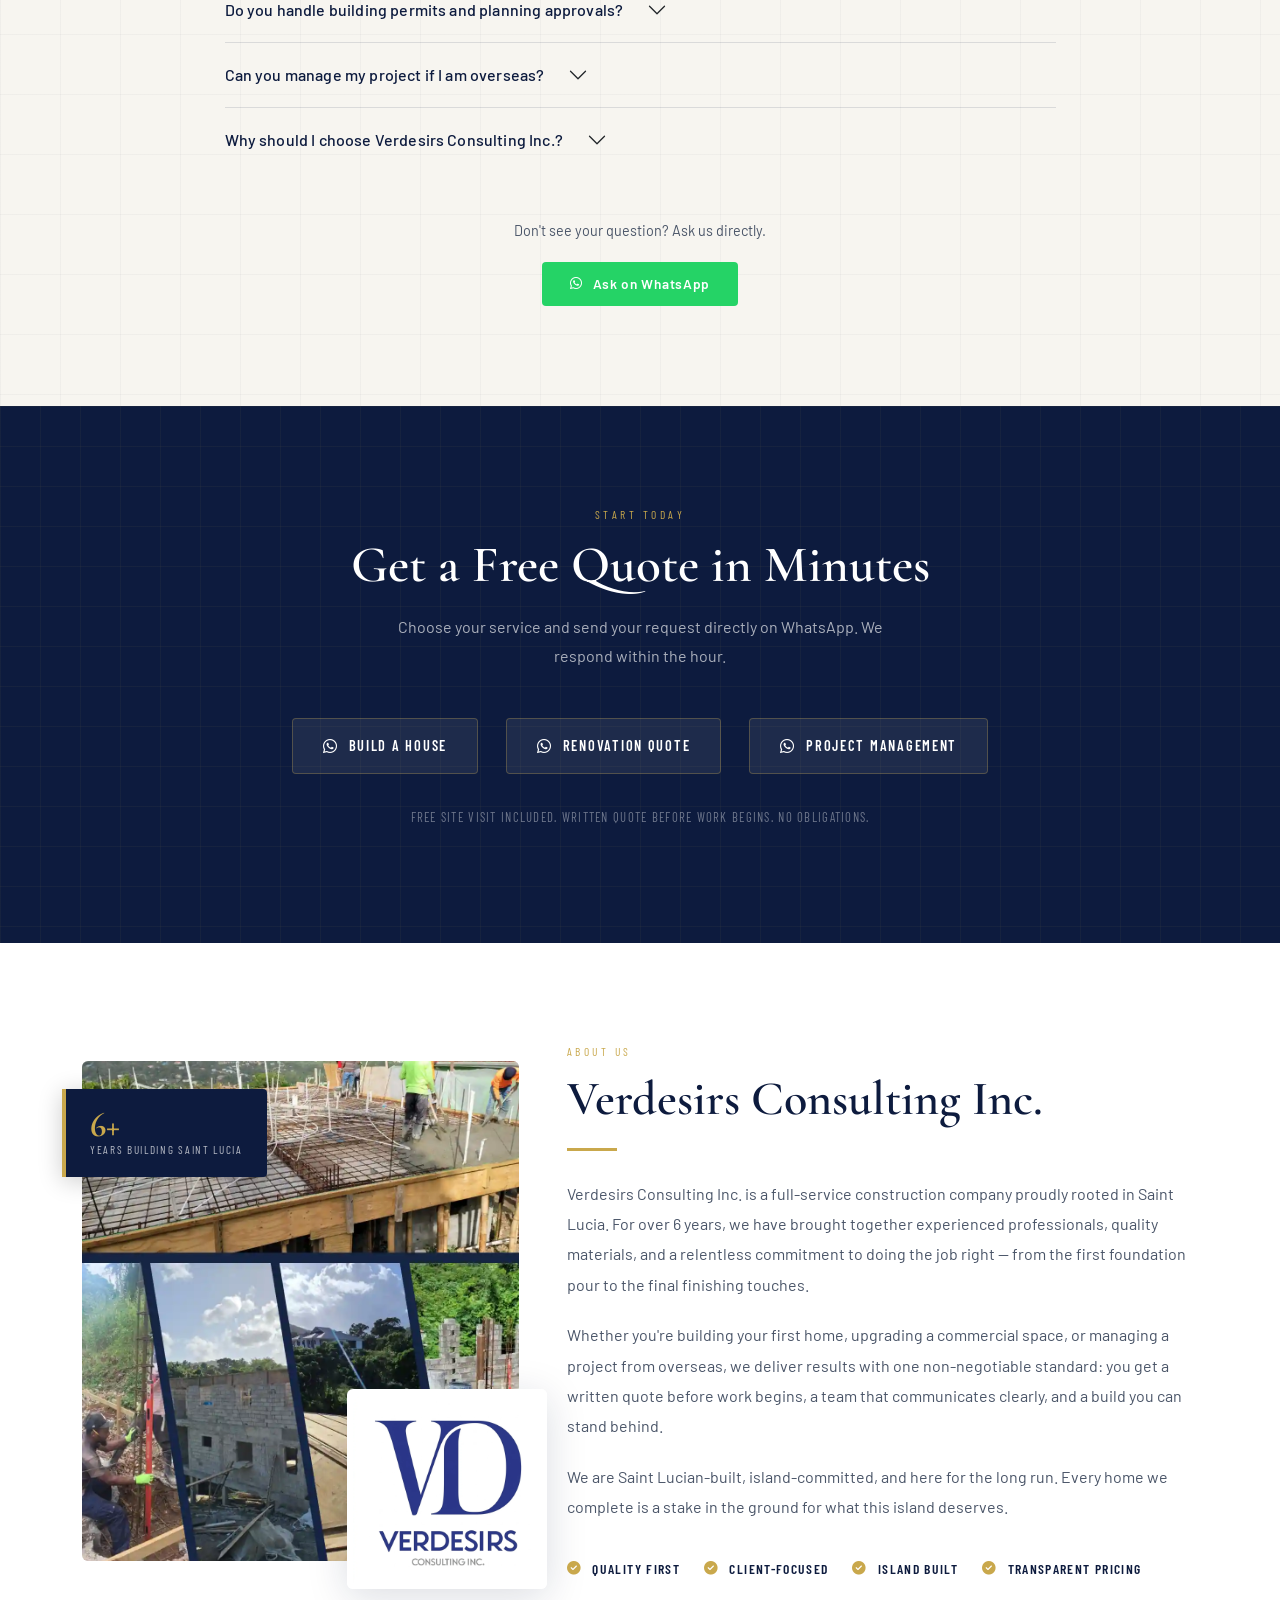
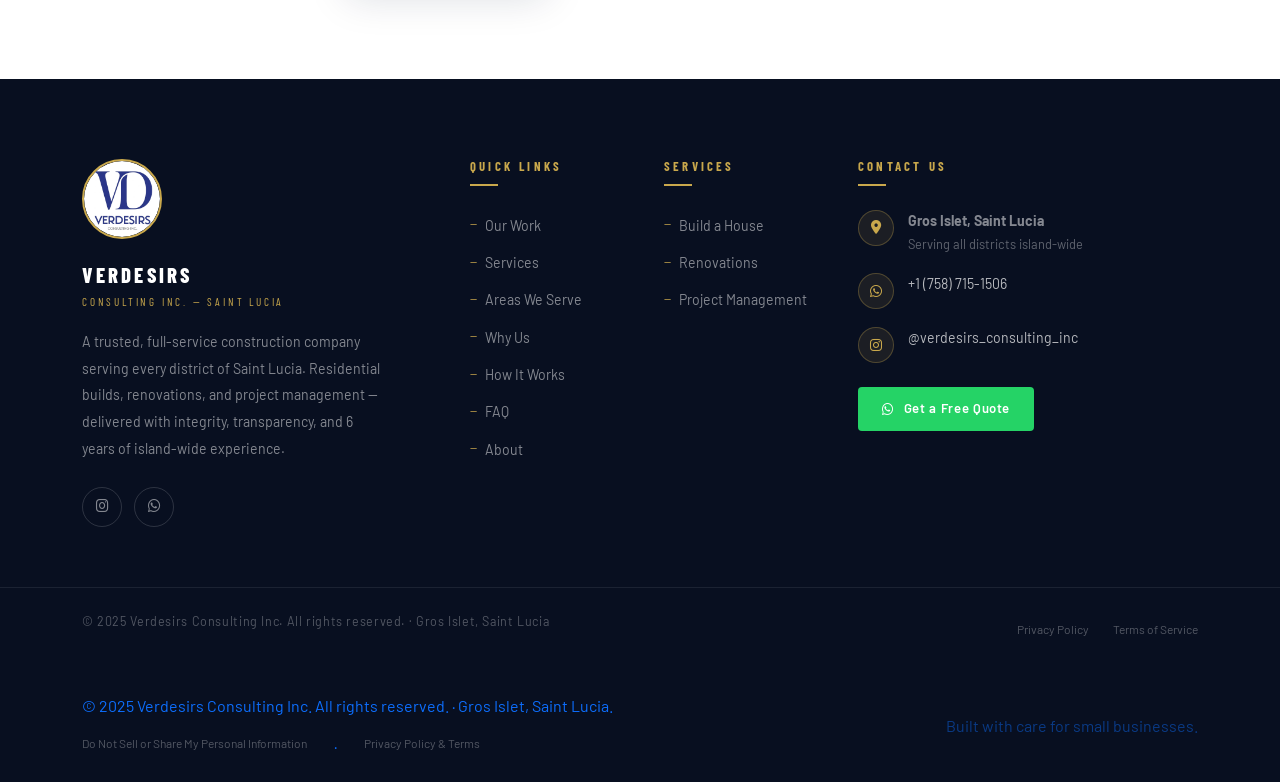
==== commit 52431152: "Add retaining wall construction image to gallery" ====
--- a/indexOptimizationEditsVerdesirs.html
+++ b/indexOptimizationEditsVerdesirs.html
@@ -796,6 +796,12 @@
              alt="Second residential frame project by Verdesirs Consulting Inc. in Saint Lucia"
              loading="lazy" width="300" height="380">
         <div class="gallery-caption">Structural Frame</div>
+       <div class="gallery-item">
+        <img src="images/retaining-wall-construction.jpg"
+             alt="Retaining wall construction project by Verdesirs Consulting Inc. in Saint Lucia"
+             loading="lazy" width="300" height="380">
+        <div class="gallery-caption">Retaining Wall Construction</div>
+      </div>
       </div>
       <div class="gallery-item">
         <img src="images/almost-completed-teal-house.webp"
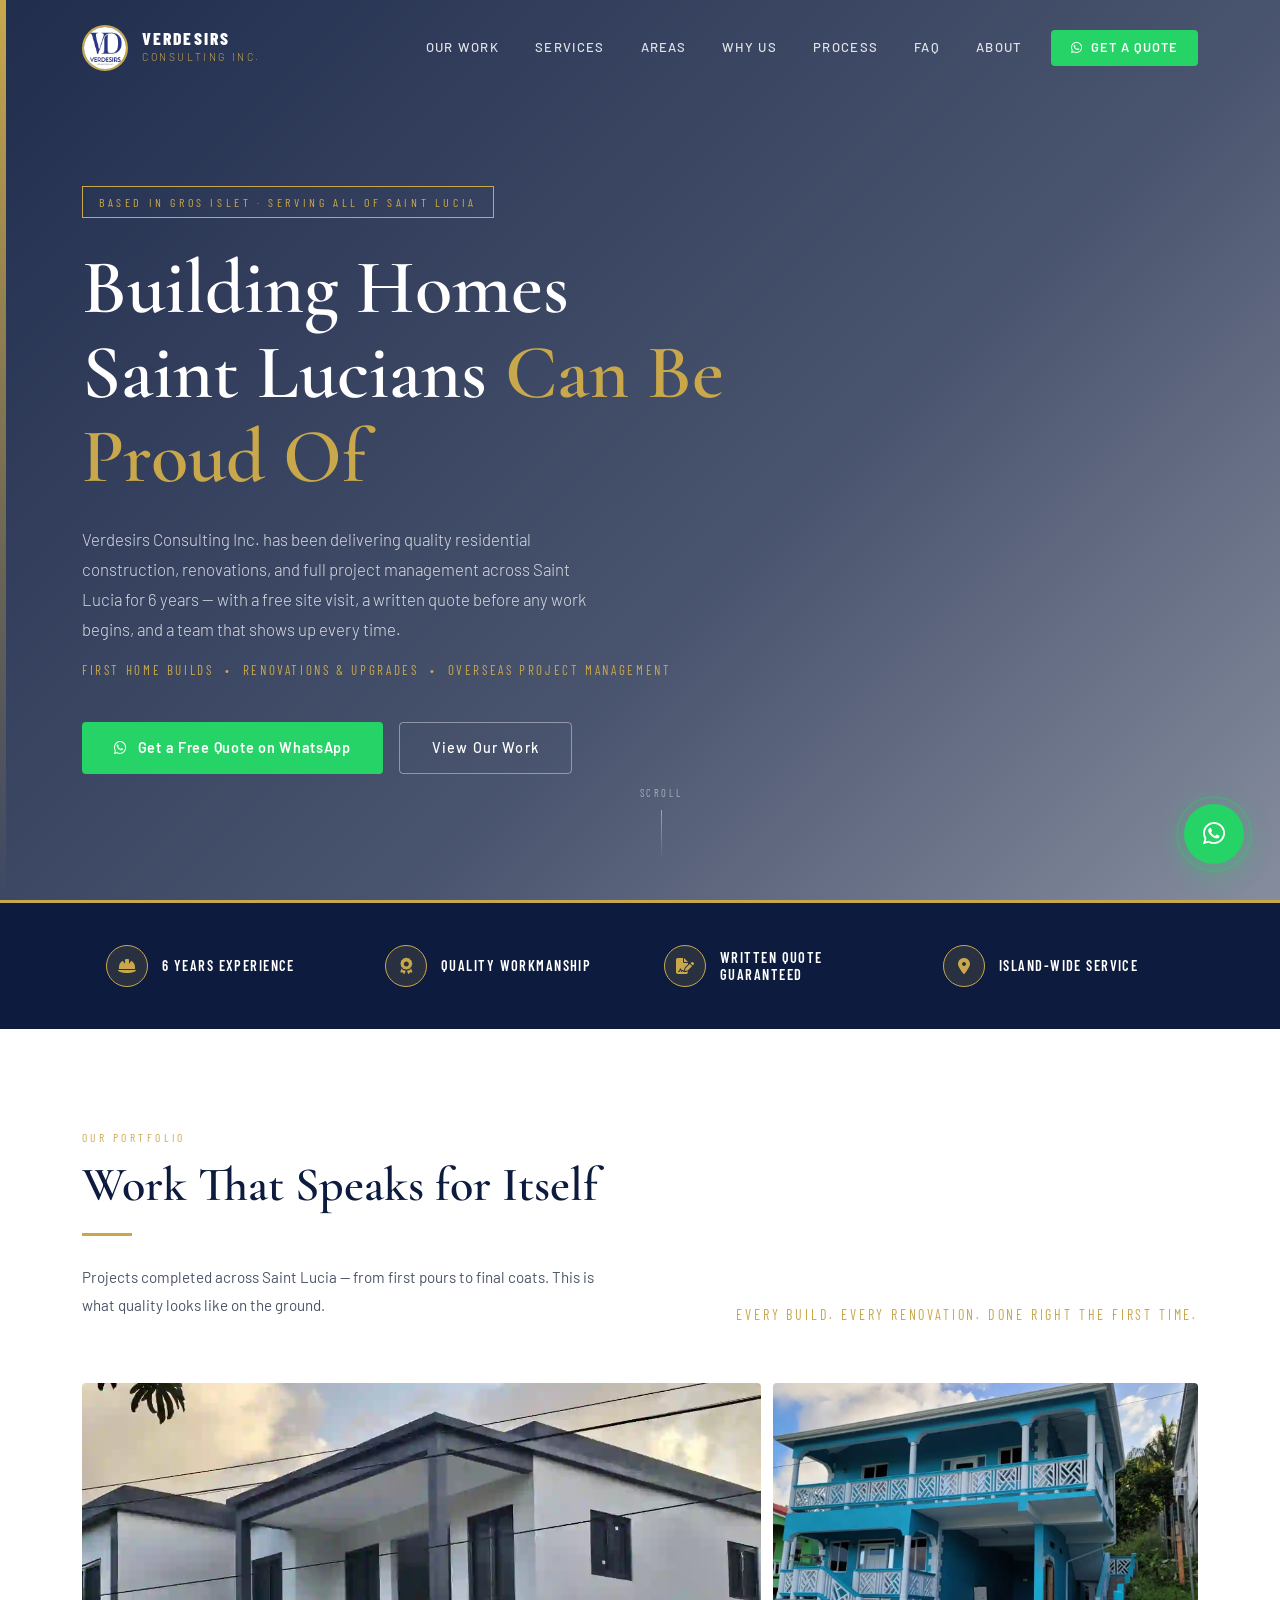
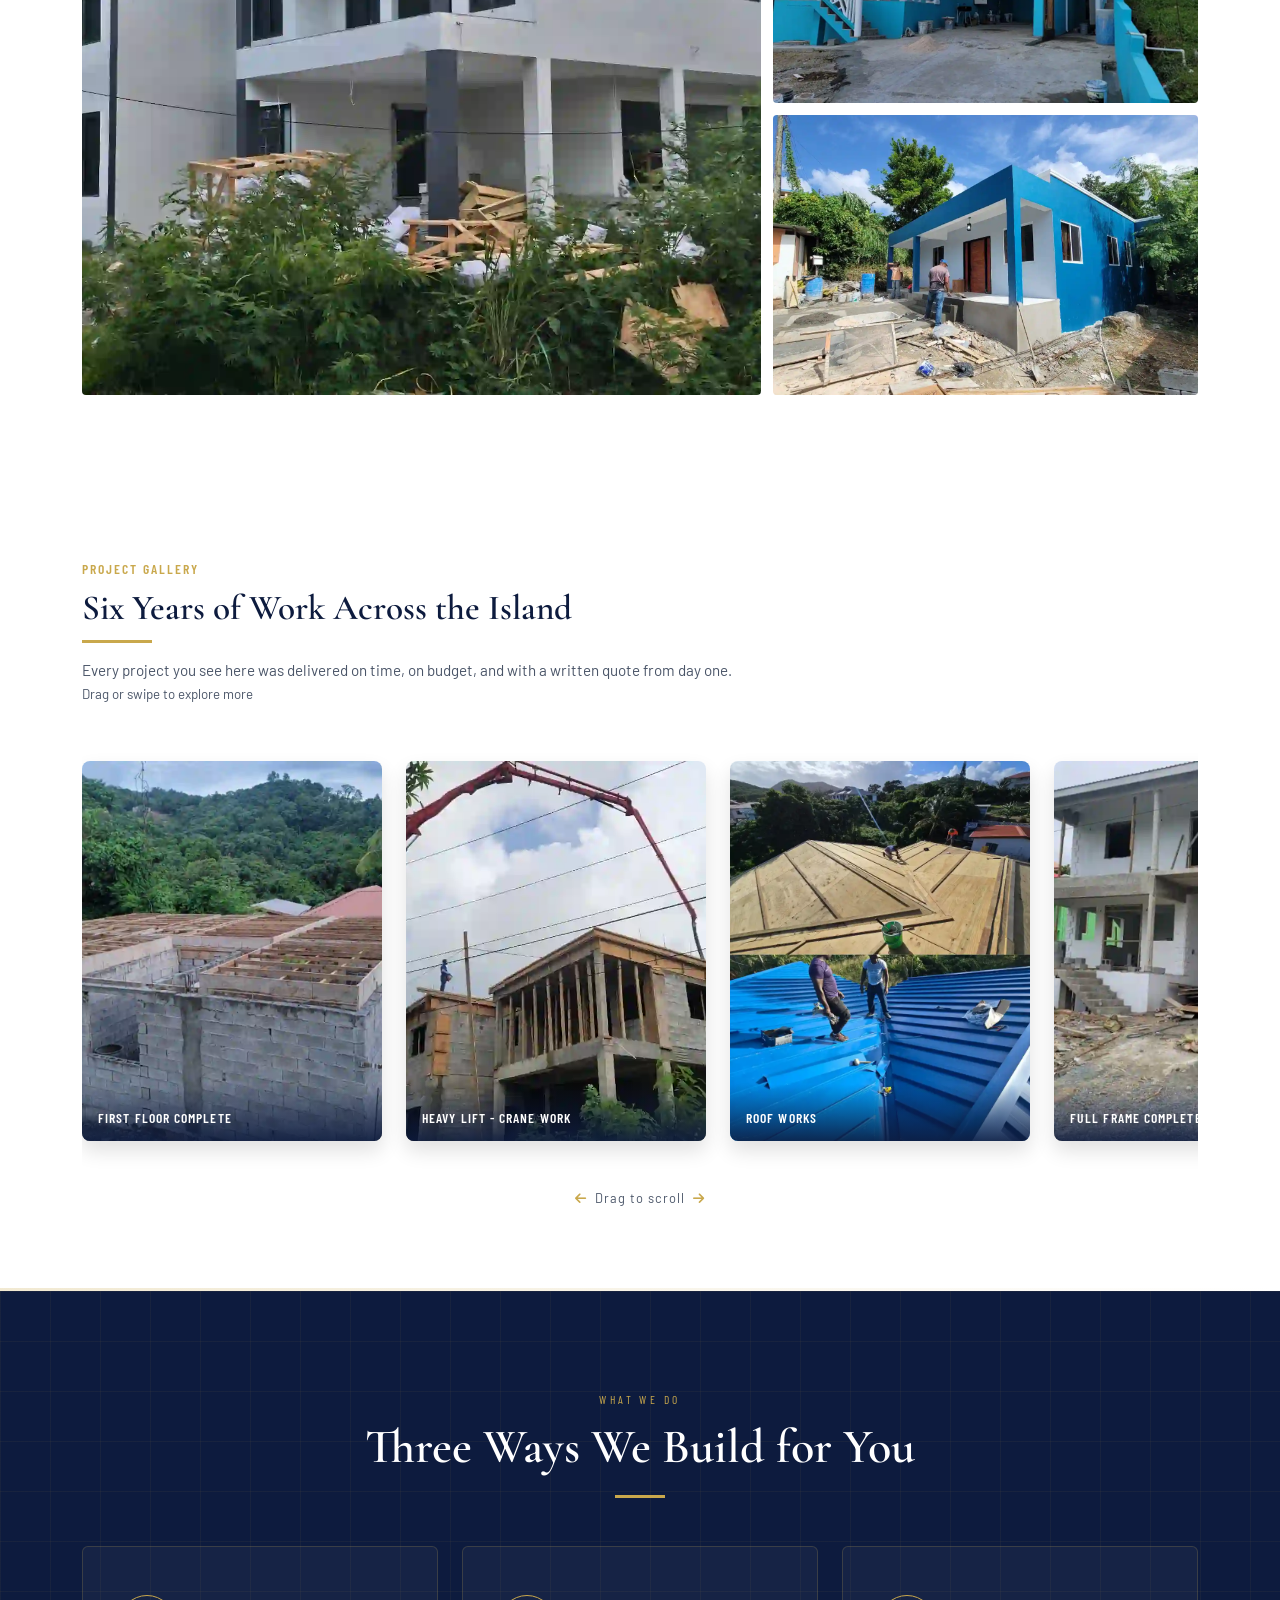
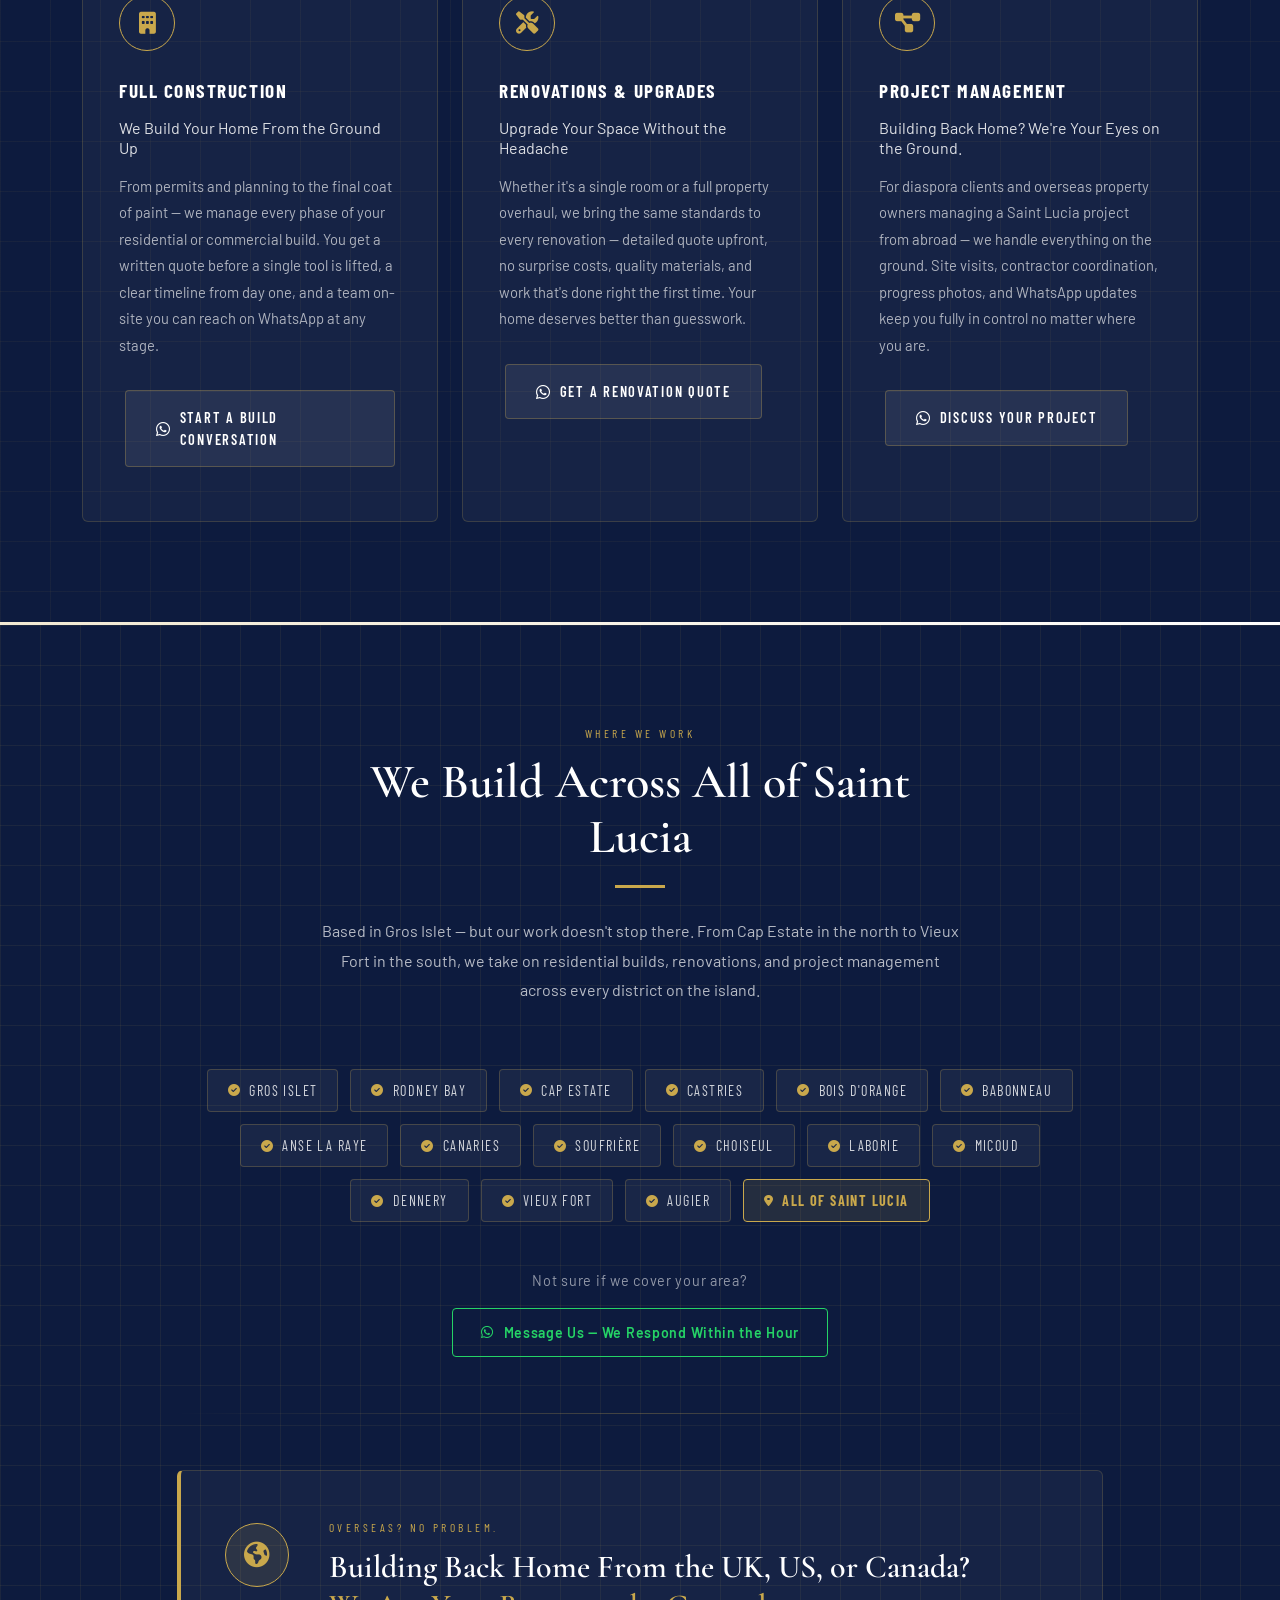
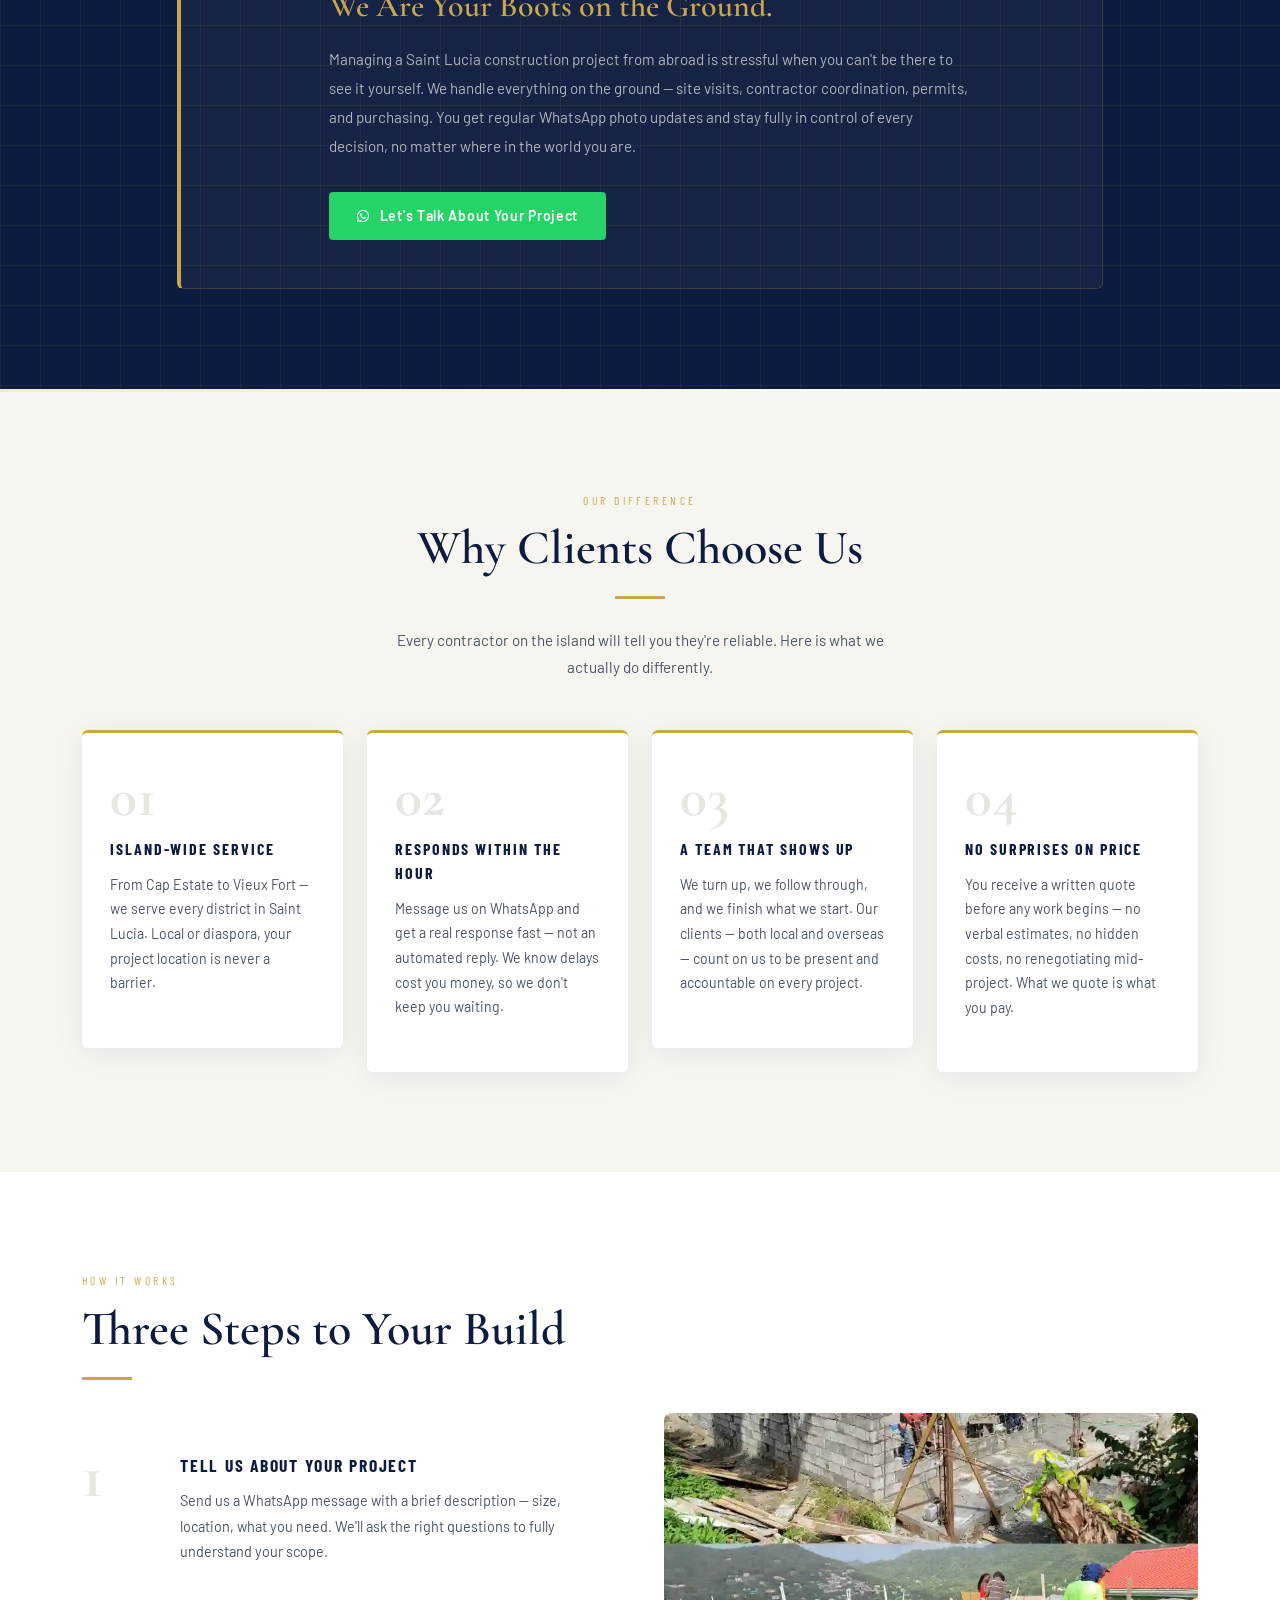
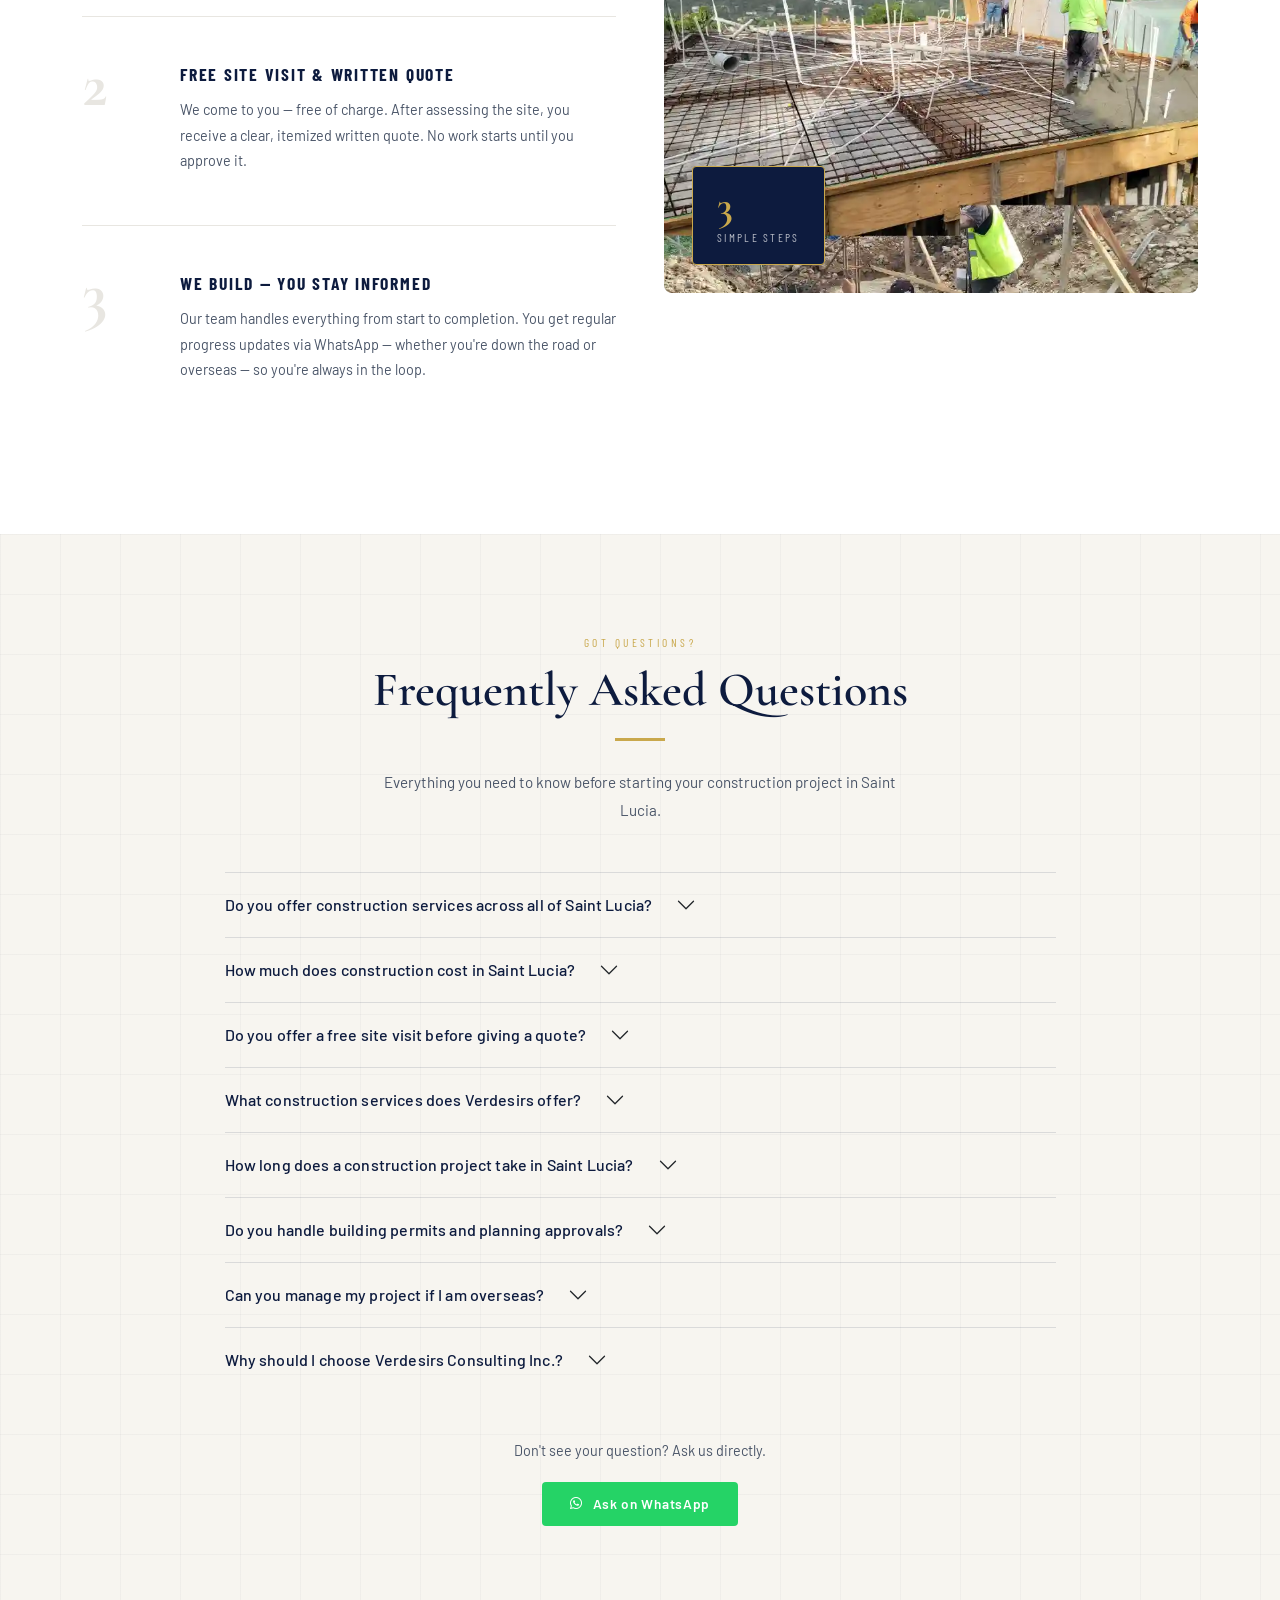
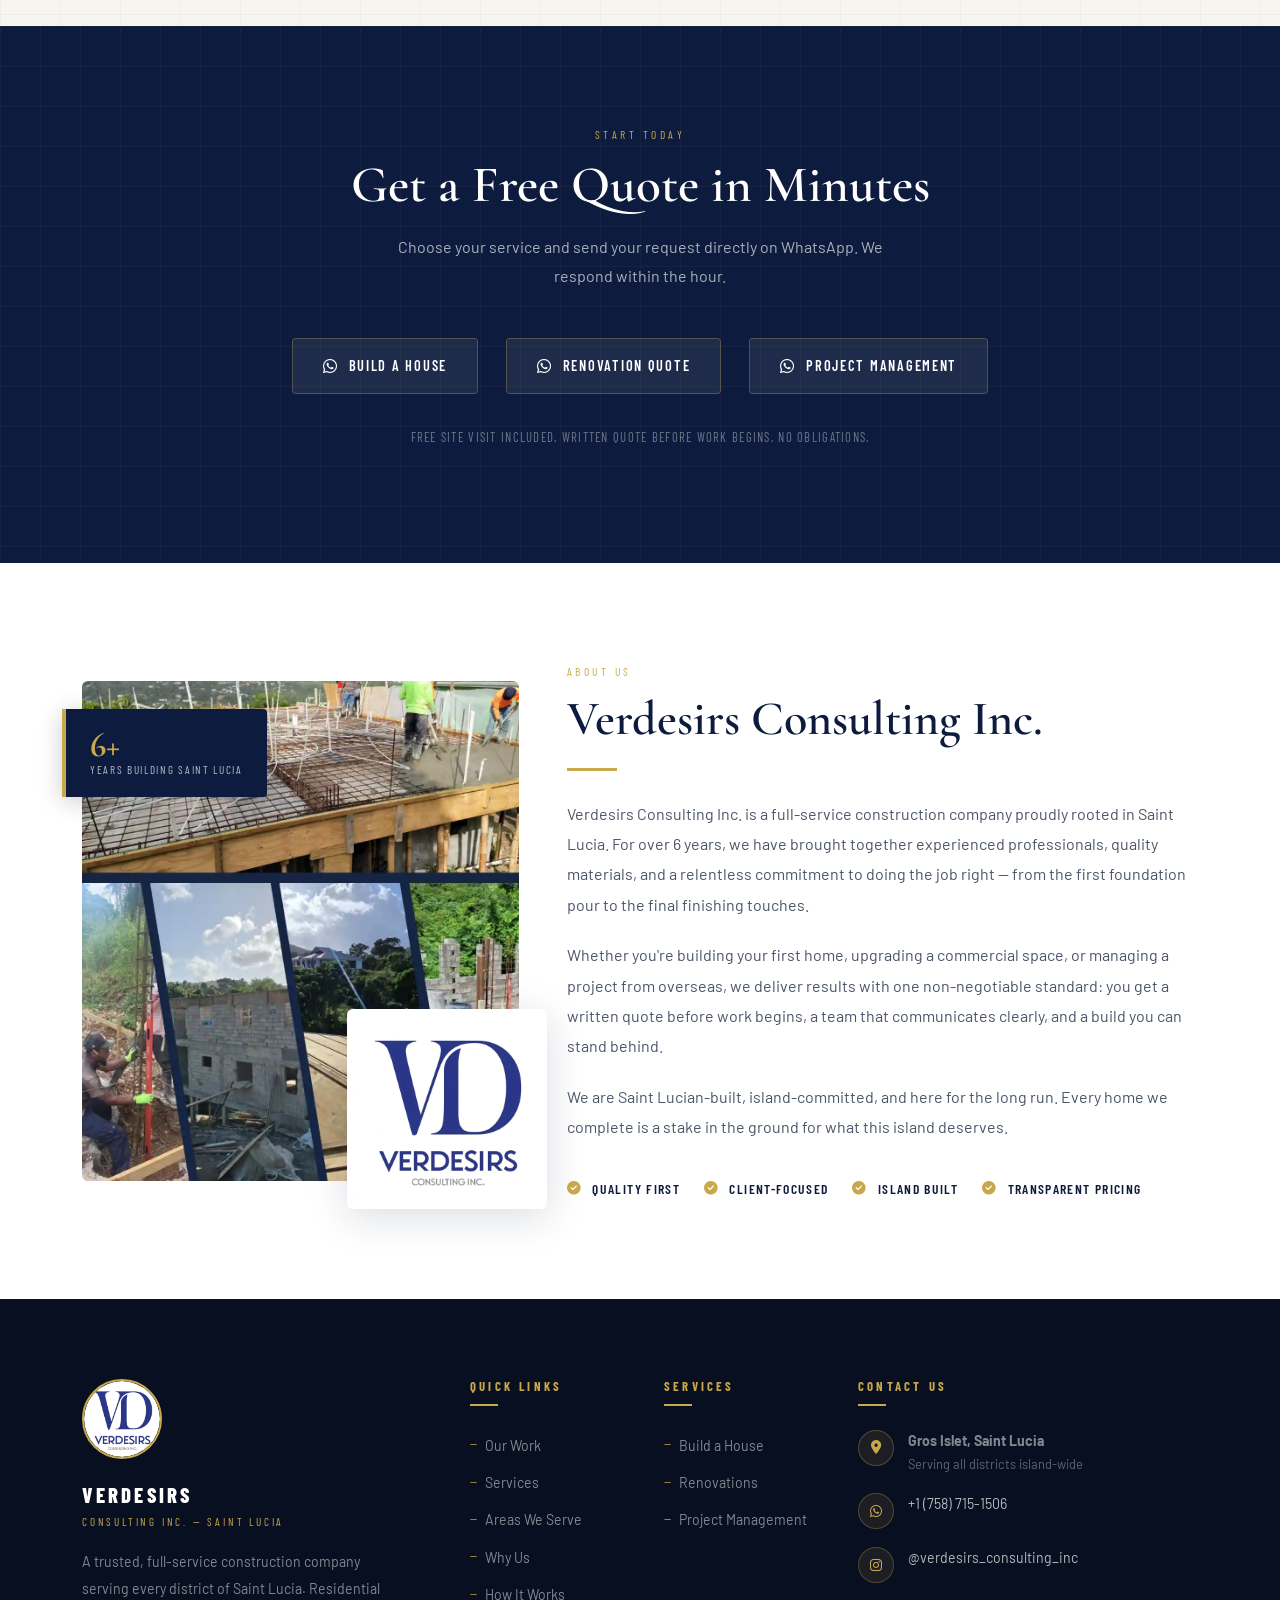
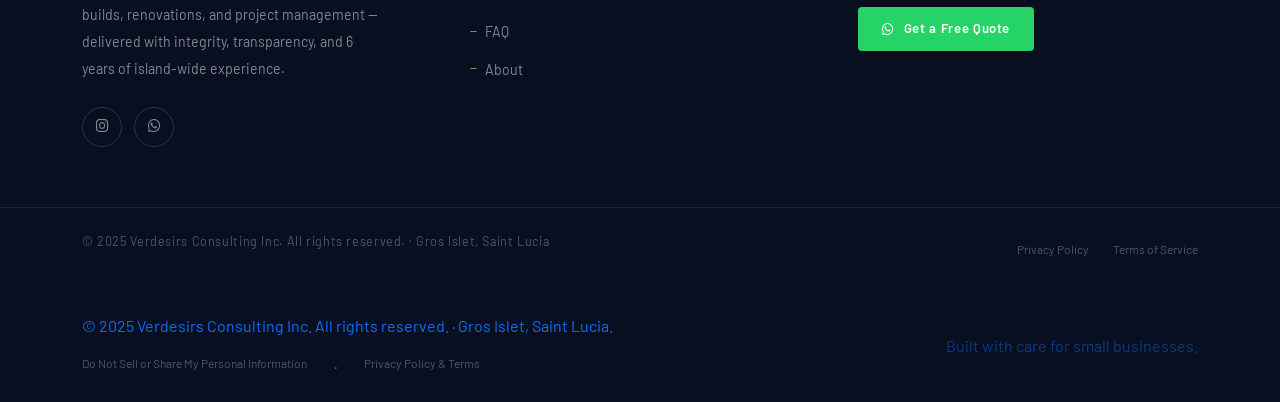
==== commit 00717cf3: "Revise gallery captions and add renovation item Updated gallery captions for consistency and added a" ====
--- a/indexOptimizationEditsVerdesirs.html
+++ b/indexOptimizationEditsVerdesirs.html
@@ -777,7 +777,7 @@
         <img src="images/use-of-crane-for-building.webp"
              alt="Crane being used on an active construction site in Saint Lucia"
              loading="lazy" width="300" height="380">
-        <div class="gallery-caption">Heavy Lift — Crane Work</div>
+        <div class="gallery-caption">Heavy Lift - Crane Work</div>
       </div>
       <div class="gallery-item">
         <img src="images/roof-works.webp"
@@ -796,13 +796,13 @@
              alt="Second residential frame project by Verdesirs Consulting Inc. in Saint Lucia"
              loading="lazy" width="300" height="380">
         <div class="gallery-caption">Structural Frame</div>
+     </div>
        <div class="gallery-item">
         <img src="images/retaining-wall-construction.jpg"
              alt="Retaining wall construction project by Verdesirs Consulting Inc. in Saint Lucia"
              loading="lazy" width="300" height="380">
         <div class="gallery-caption">Retaining Wall Construction</div>
       </div>
-      </div>
       <div class="gallery-item">
         <img src="images/almost-completed-teal-house.webp"
              alt="Teal-painted home in the final stages of construction in Saint Lucia"
@@ -813,8 +813,15 @@
         <img src="images/modern-house-project-in-the-making-02.webp"
              alt="Modern residential construction project in progress in Saint Lucia"
              loading="lazy" width="300" height="380">
-        <div class="gallery-caption">Modern Build — In Progress</div>
-      </div>
+        <div class="gallery-caption">Modern Build In Progress</div>
+      </div>
+            <div class="gallery-item">
+        <img src="images/renovation-work-bar-to-apartments.webp"
+             alt="Modern residential construction project in progress in Saint Lucia"
+             loading="lazy" width="300" height="380">
+        <div class="gallery-caption">Renovation Works — <br>Change to Apartment-Complex</div>
+      </div>
+         
     </div>
 
     <p class="scroll-hint" aria-hidden="true">
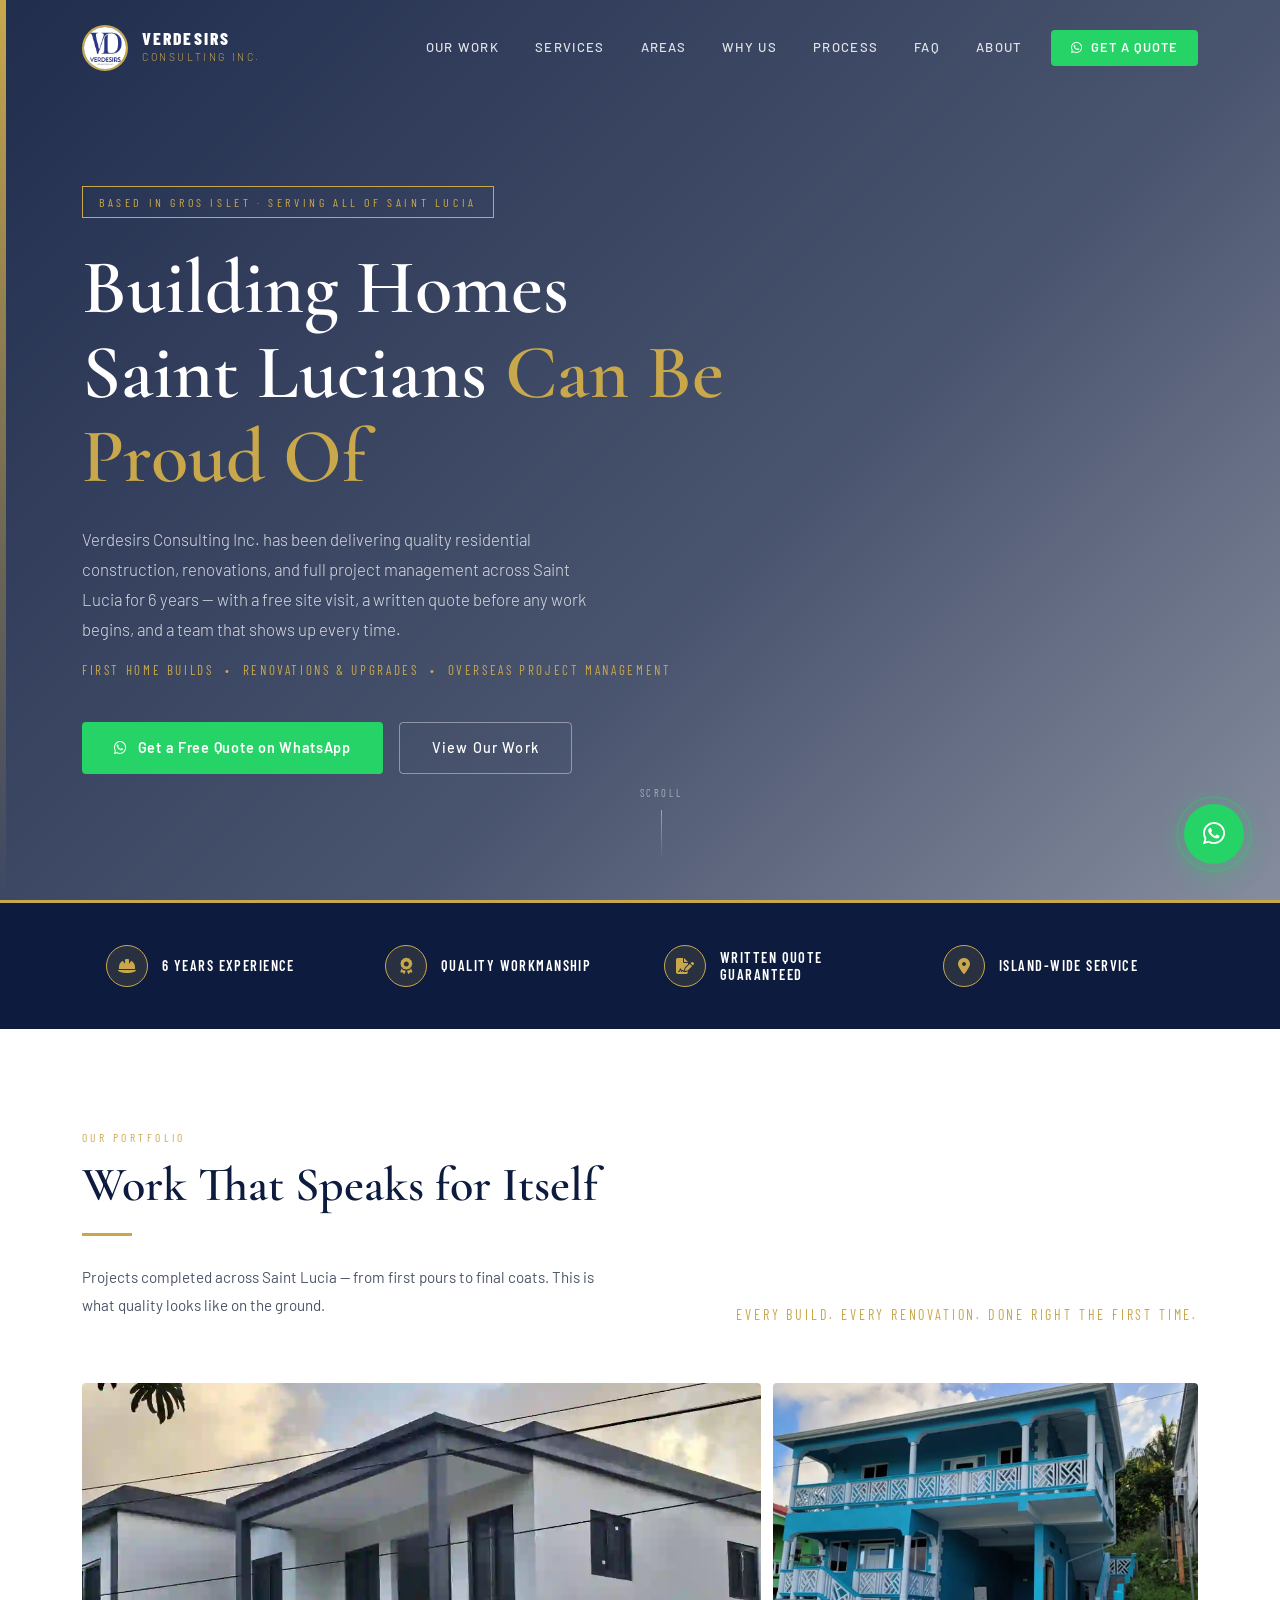
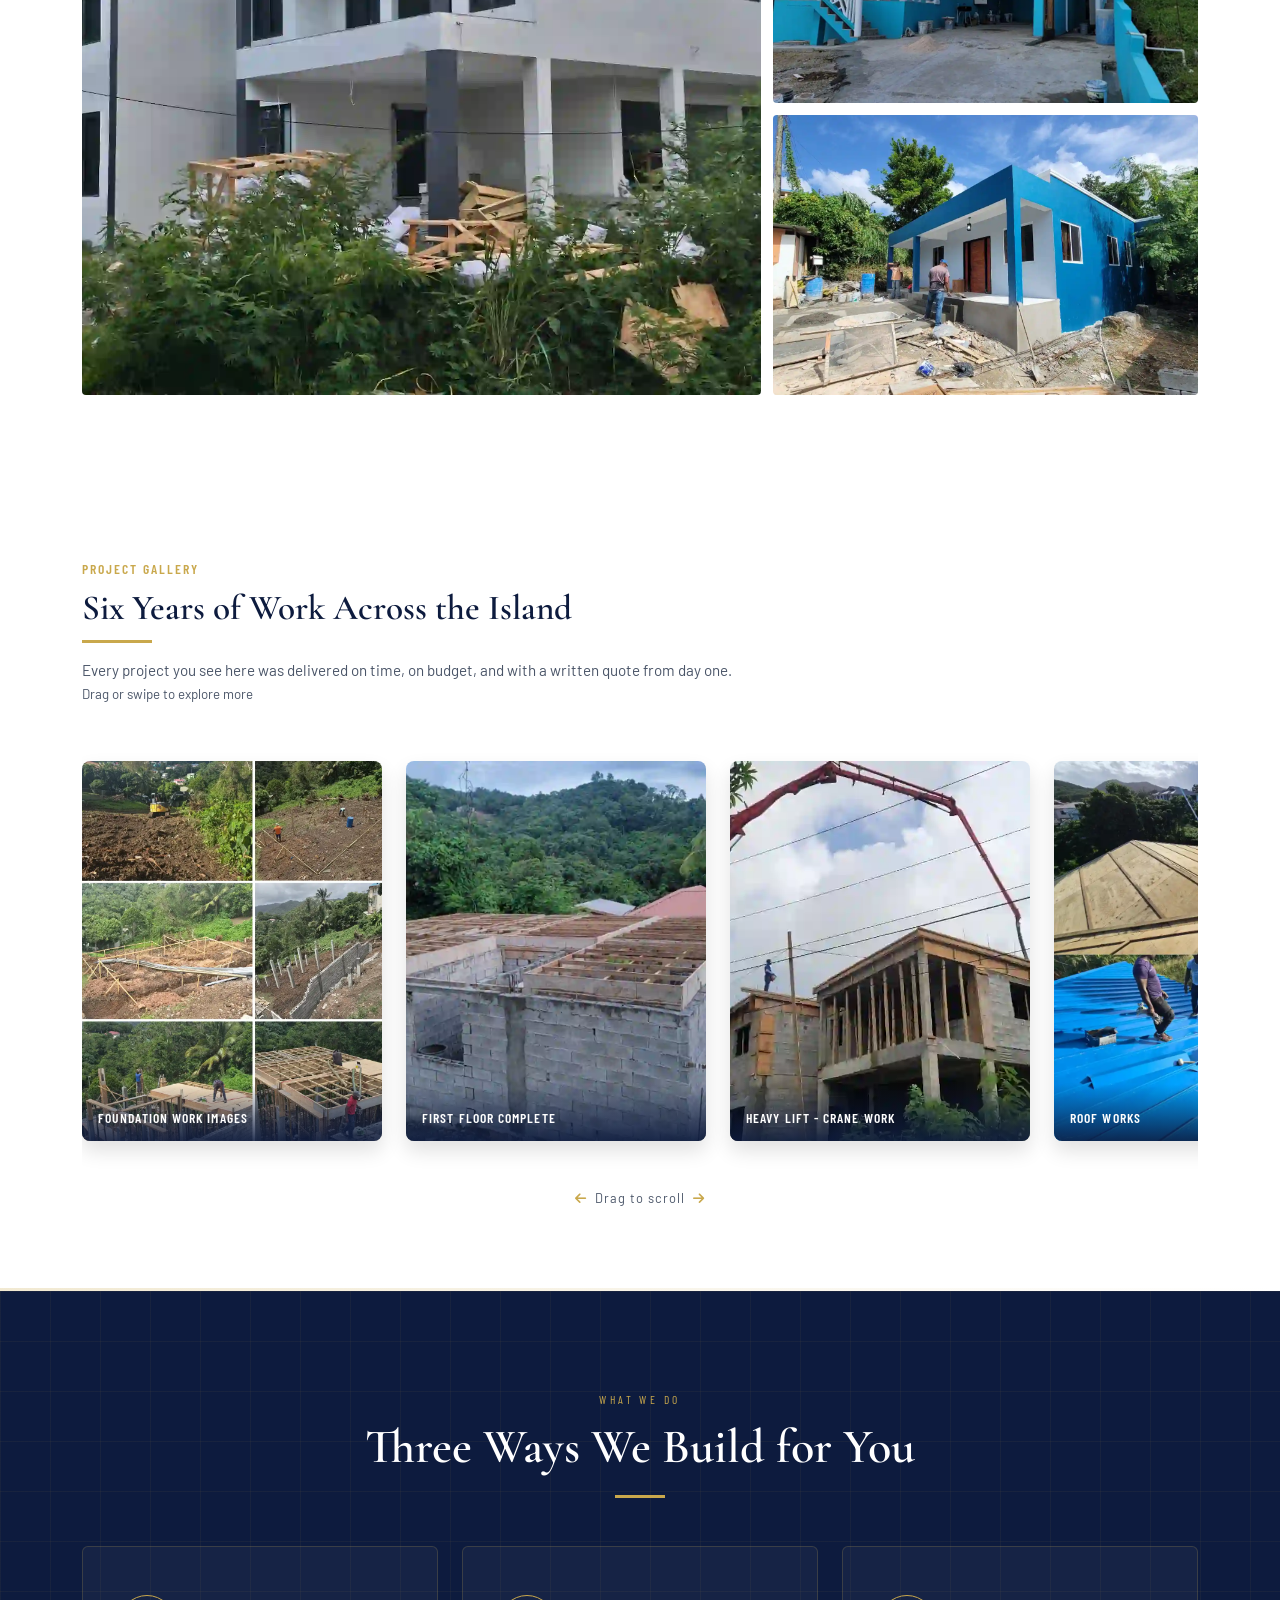
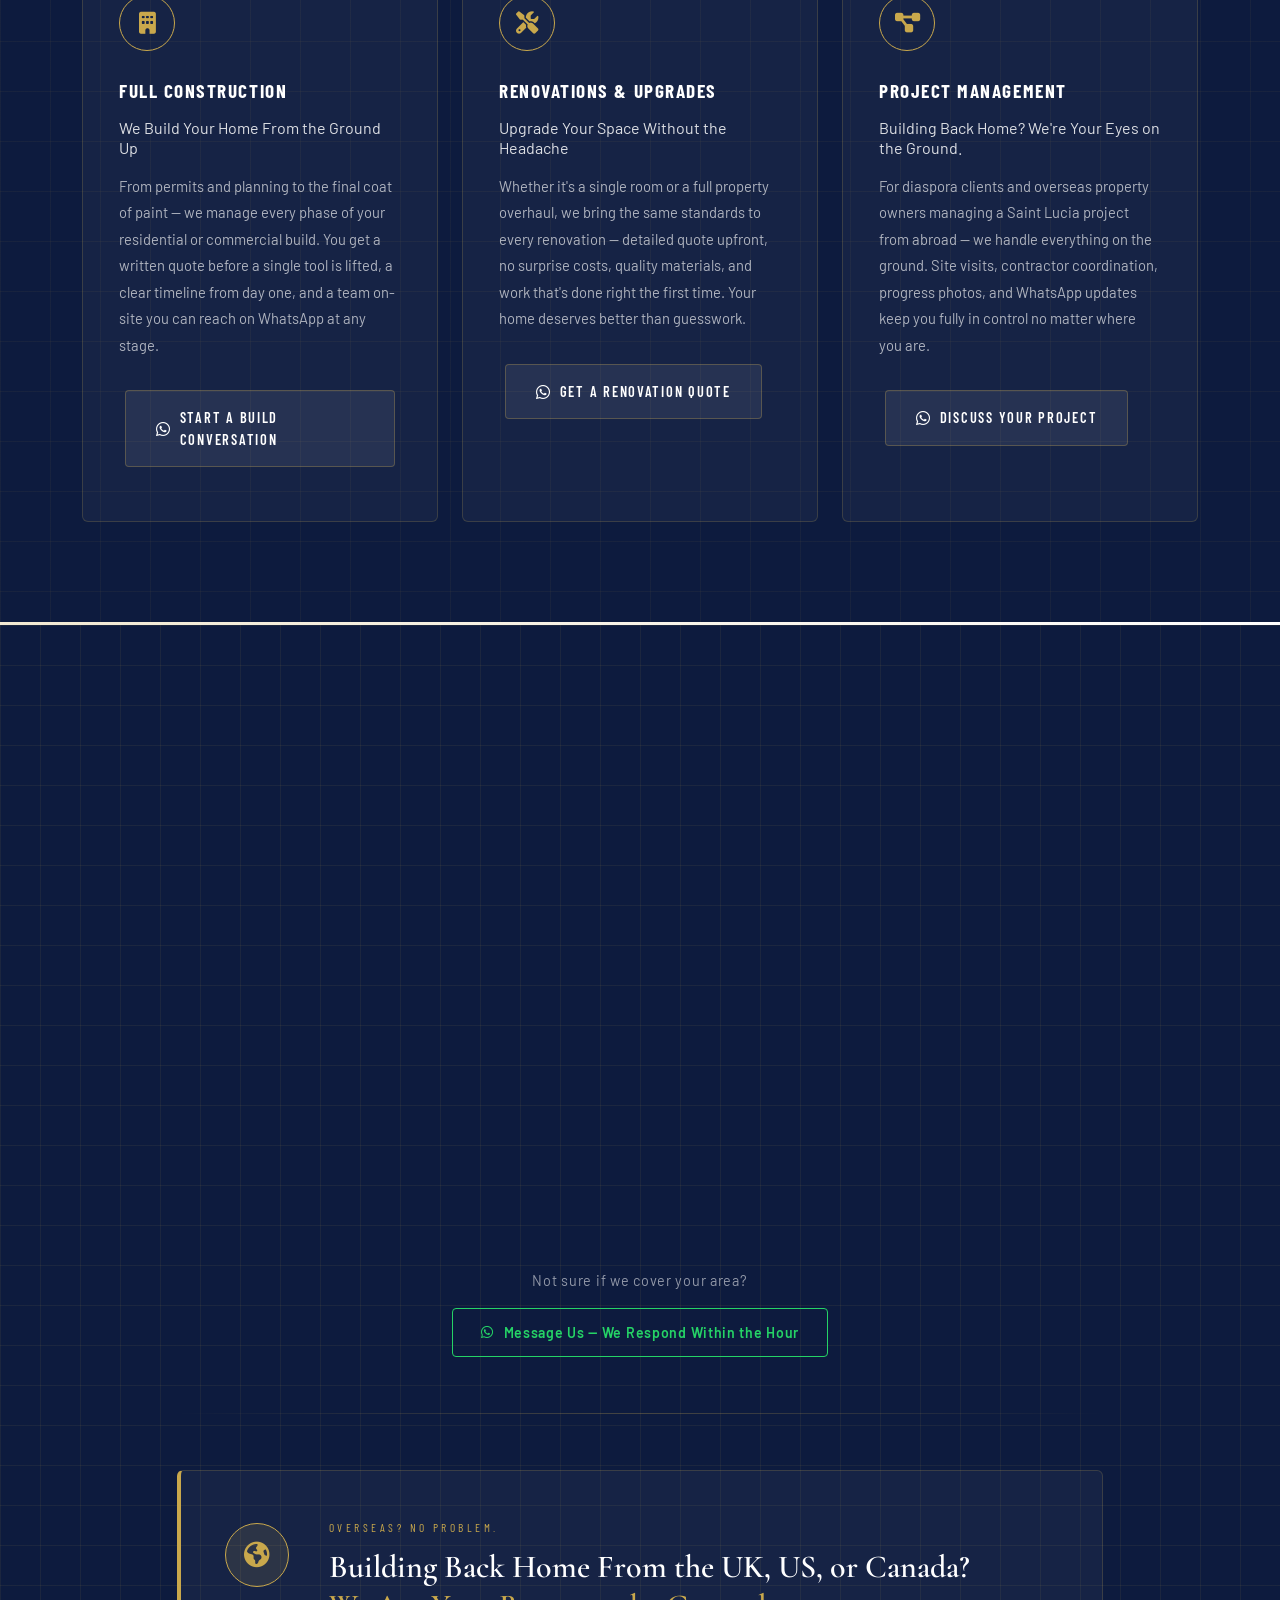
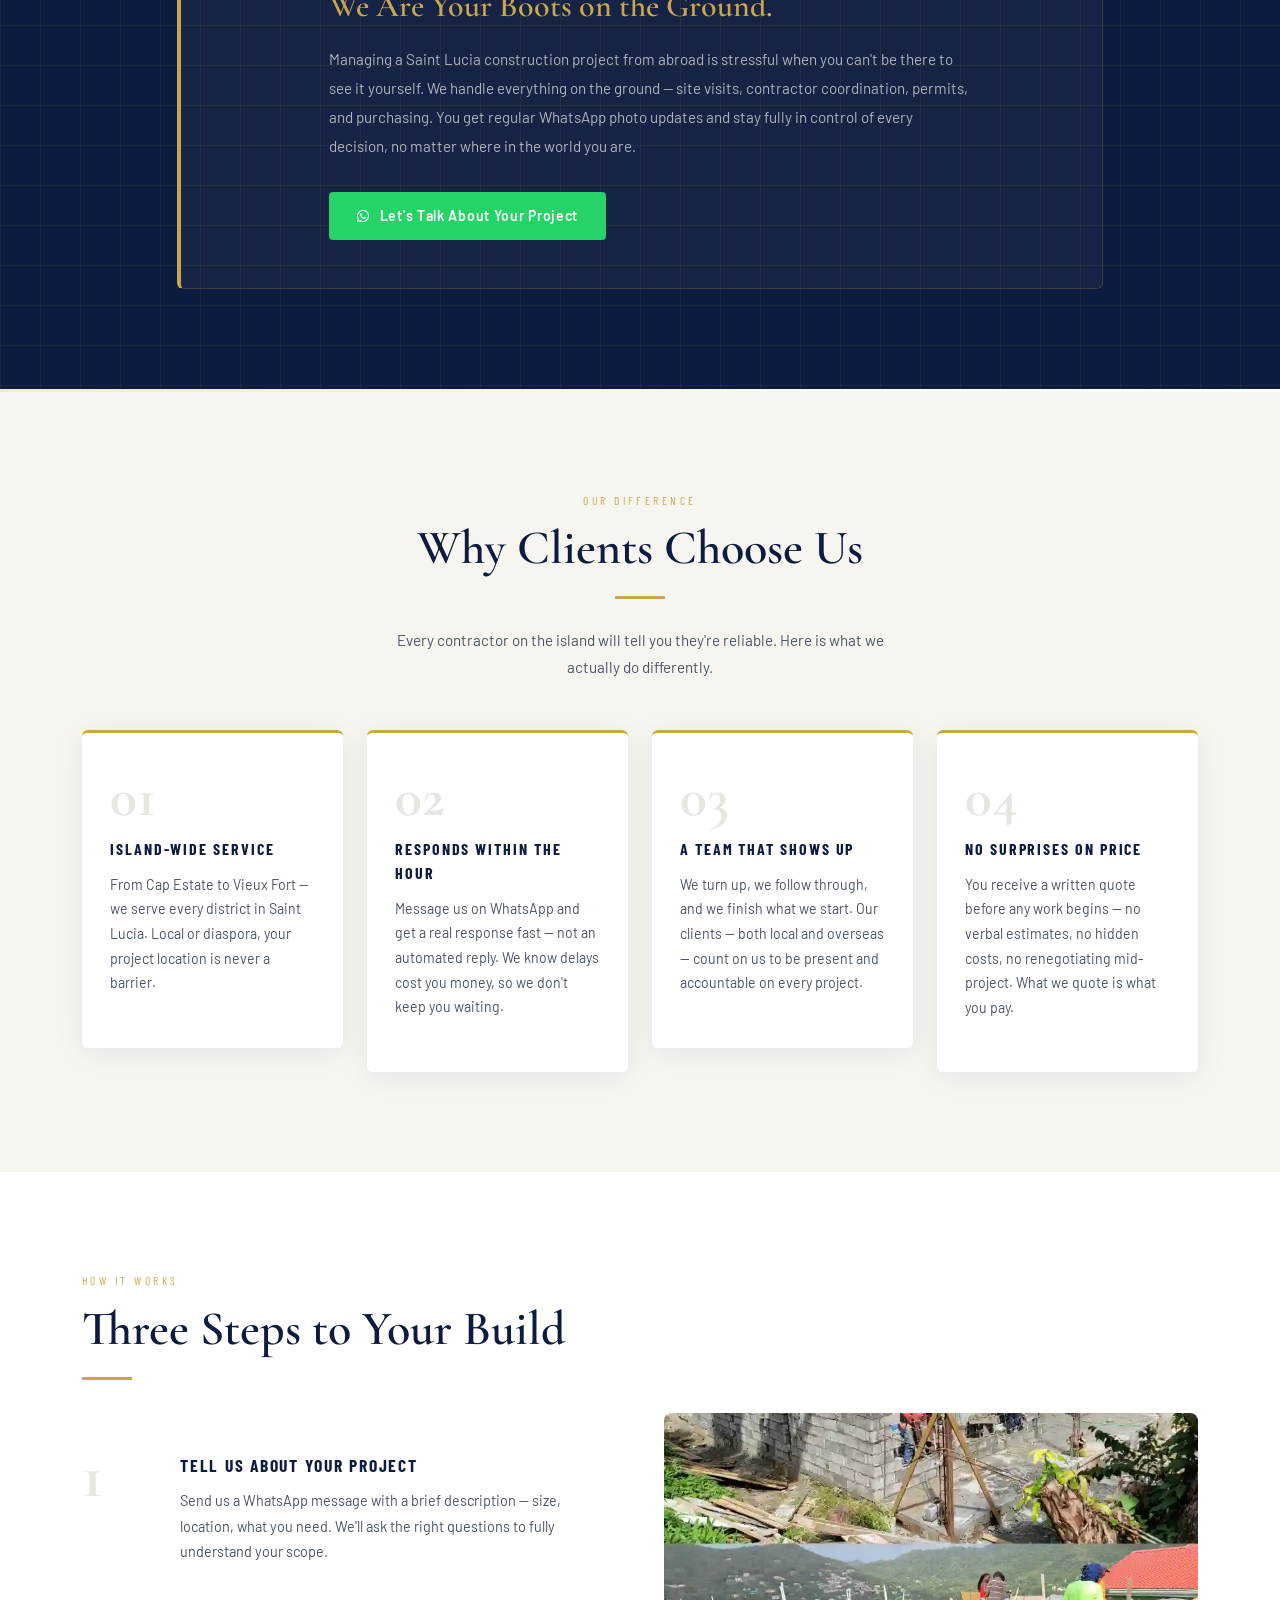
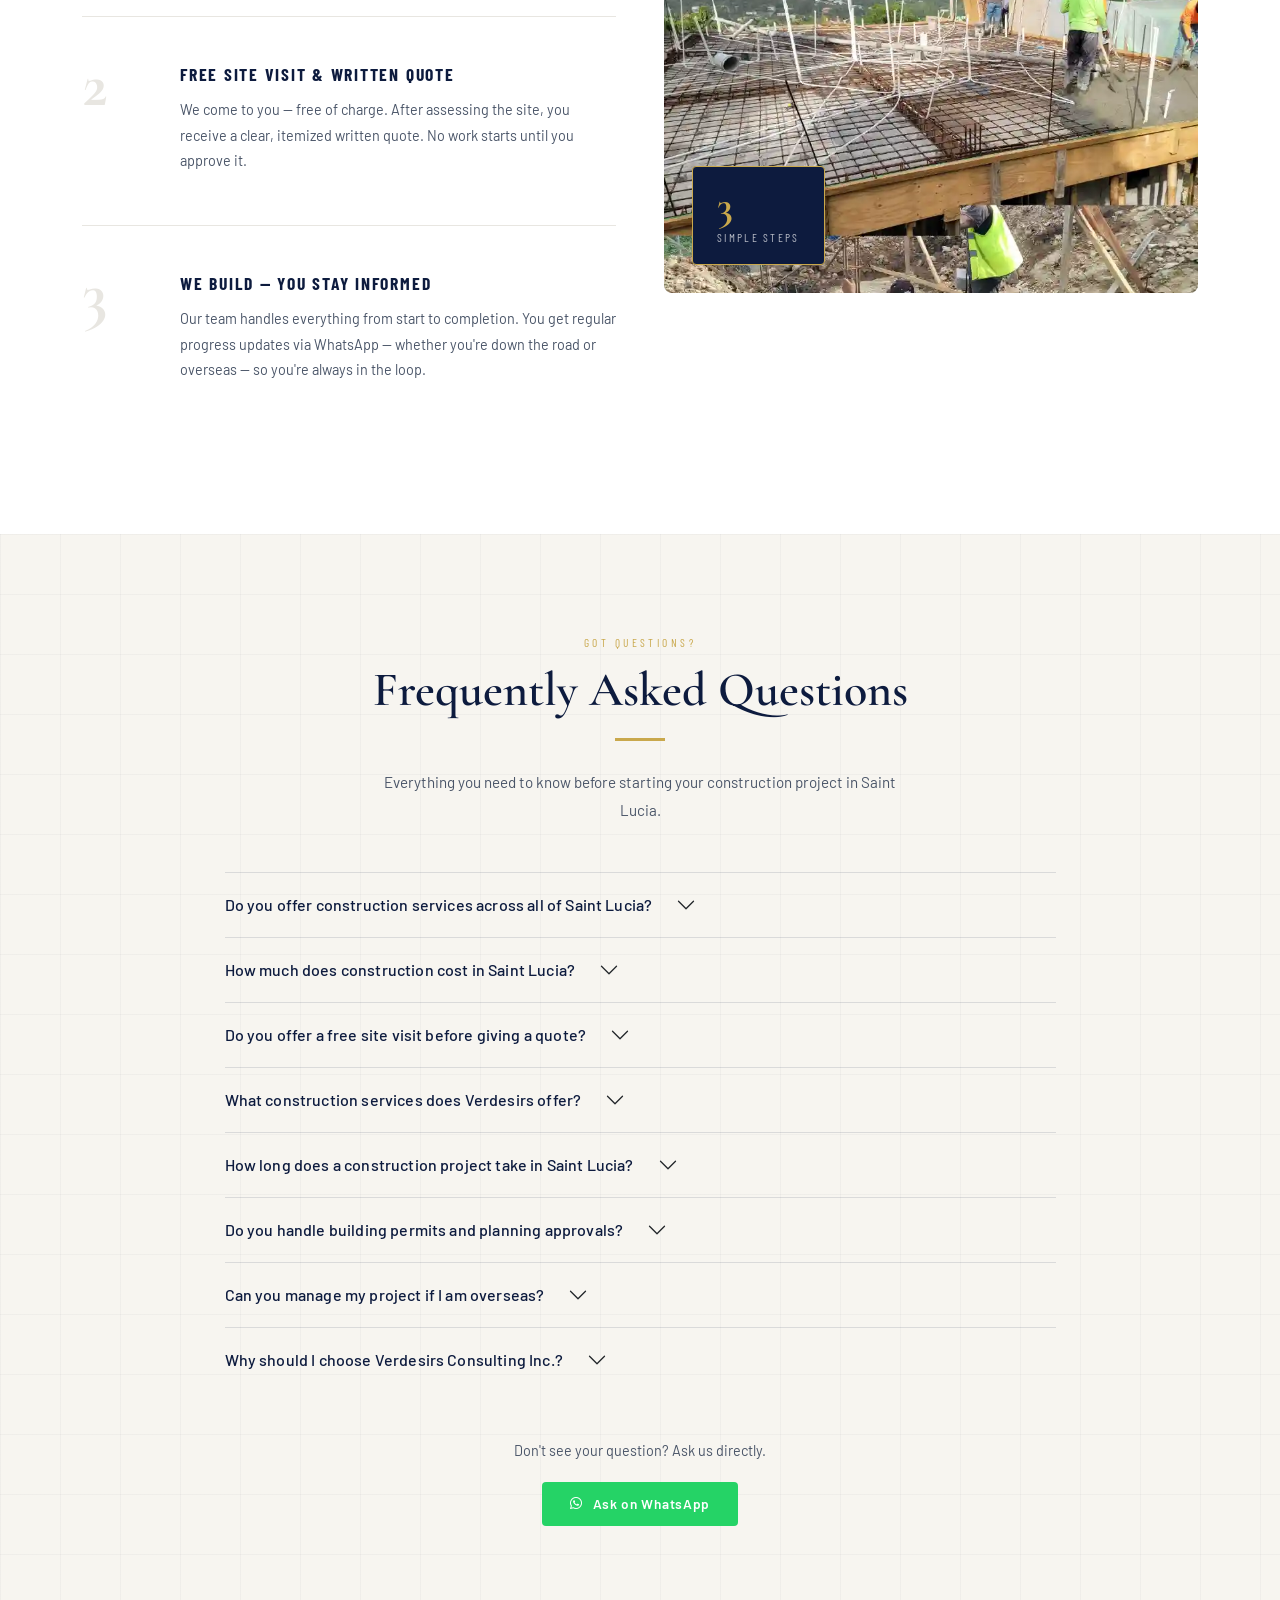
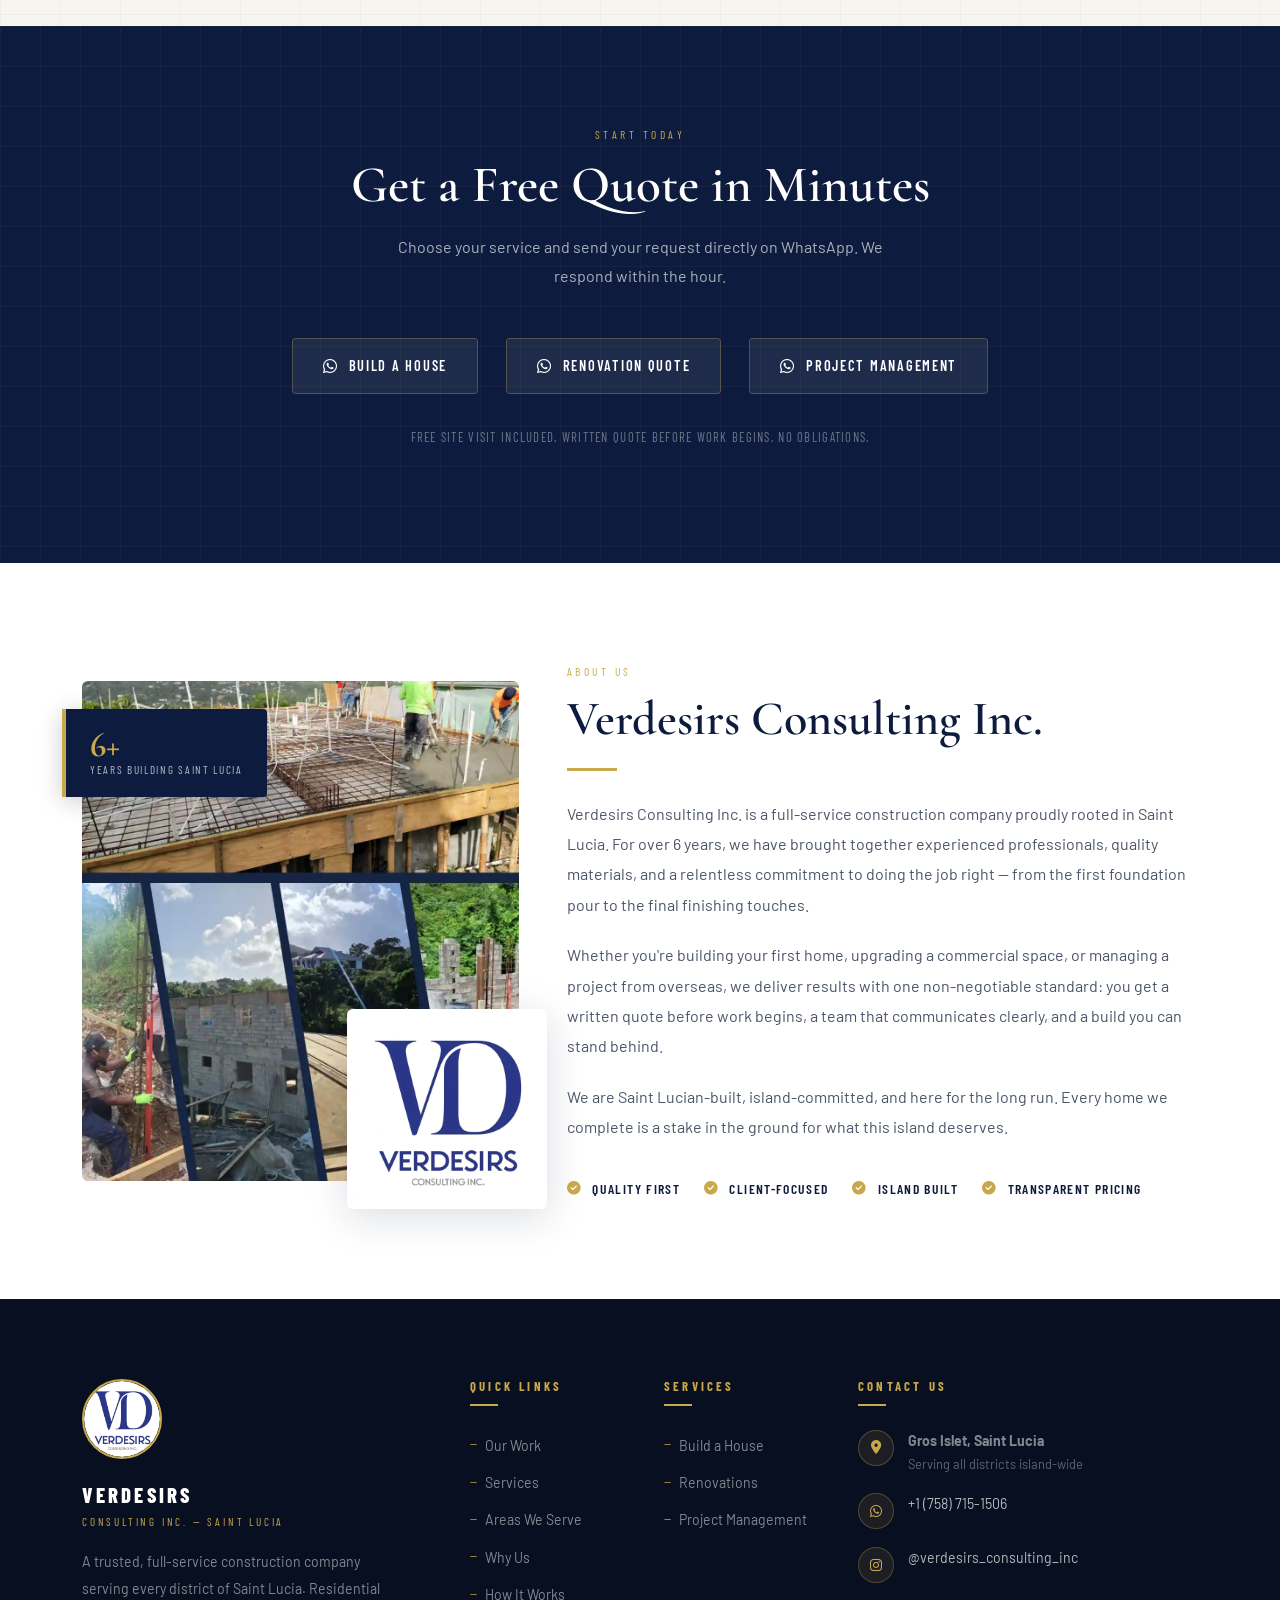
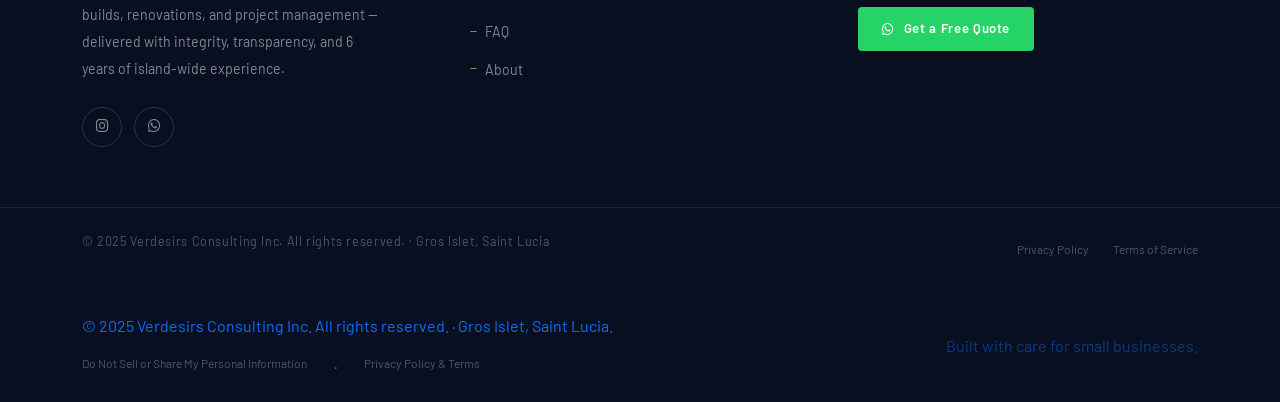
==== commit c5ab7631: "Add foundation work image to gallery Added a new gallery item for foundation work images with lazy l" ====
--- a/indexOptimizationEditsVerdesirs.html
+++ b/indexOptimizationEditsVerdesirs.html
@@ -767,6 +767,13 @@
          id="horizontalScrollGallery"
          role="region"
          aria-label="Scrollable project photo gallery">
+         
+       <div class="gallery-item">
+        <img src="images/foundation-work.webp"
+             alt="Ground and foundation under construction in Saint Lucia"
+             loading="lazy" width="300" height="380">
+        <div class="gallery-caption">Foundation Work Images</div>
+      </div>
       <div class="gallery-item">
         <img src="images/first-floor-plus-top.webp"
              alt="First and second floor of a residential build under construction in Saint Lucia"
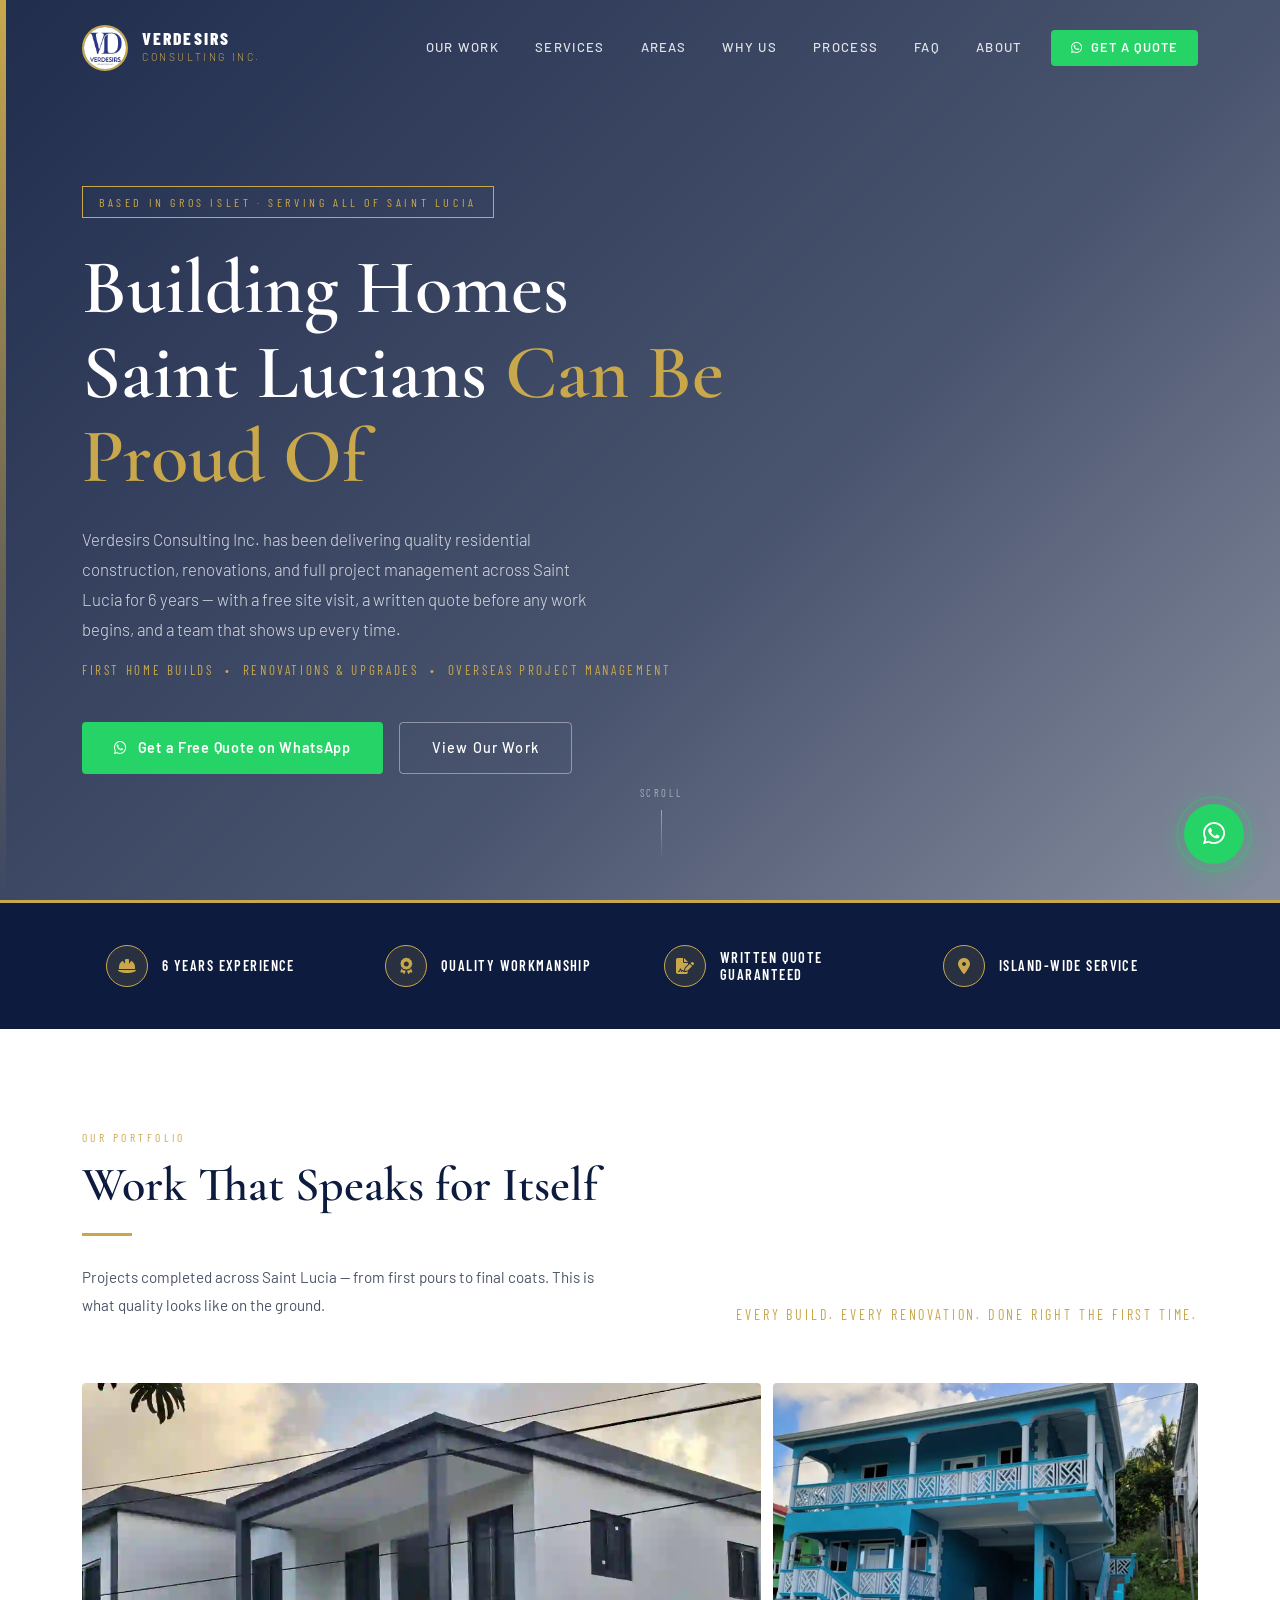
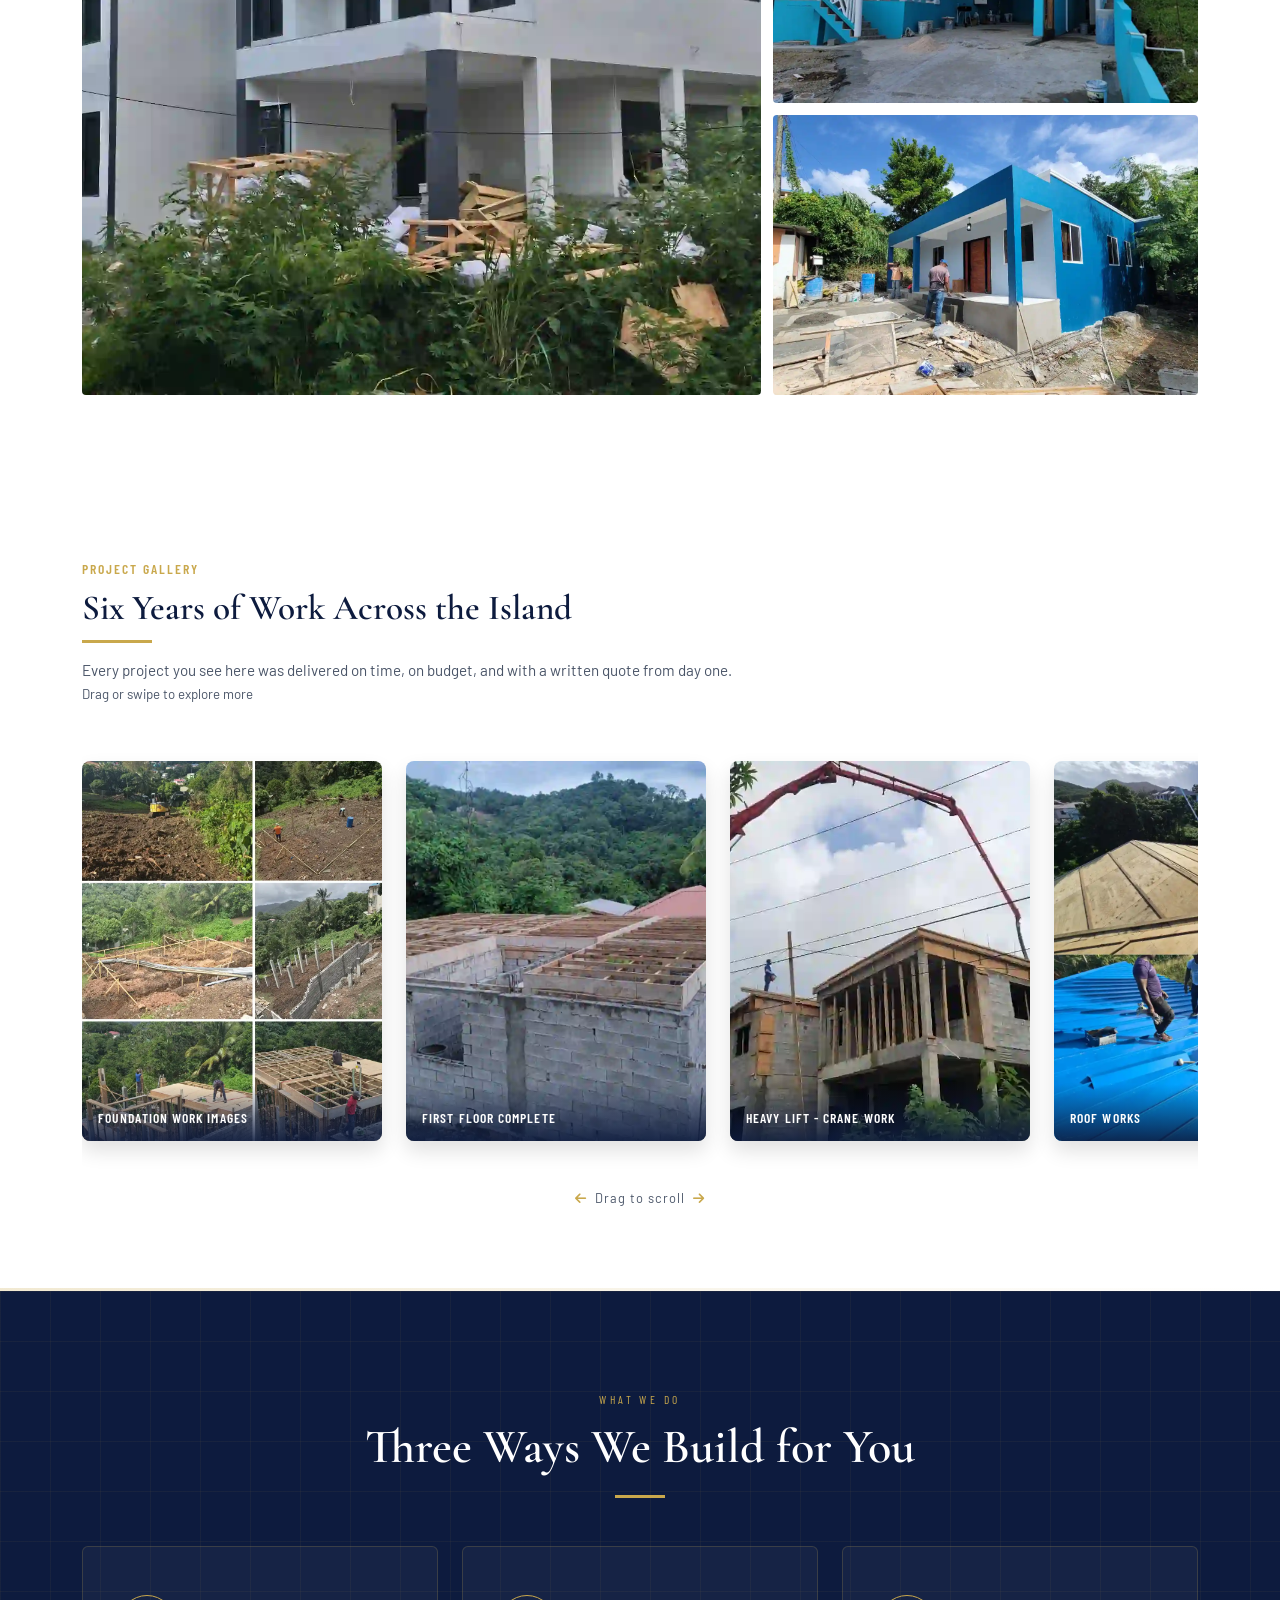
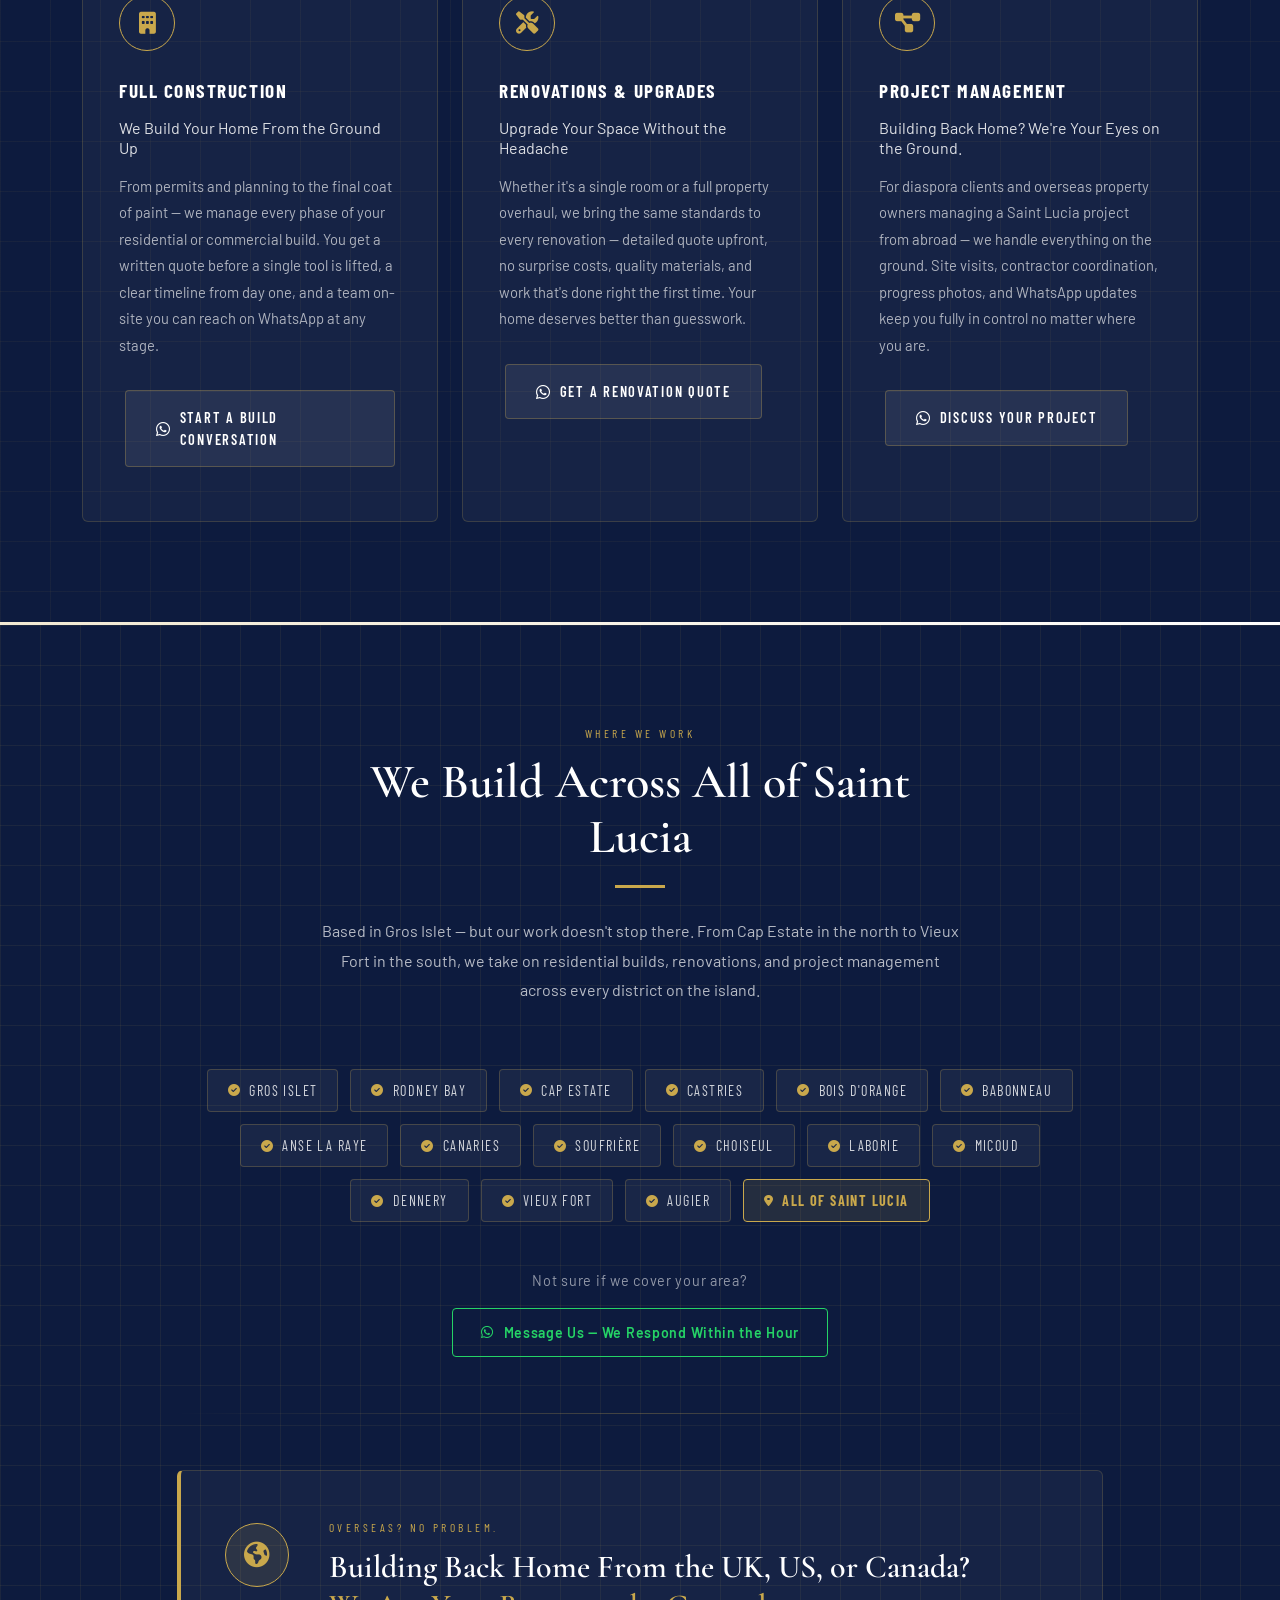
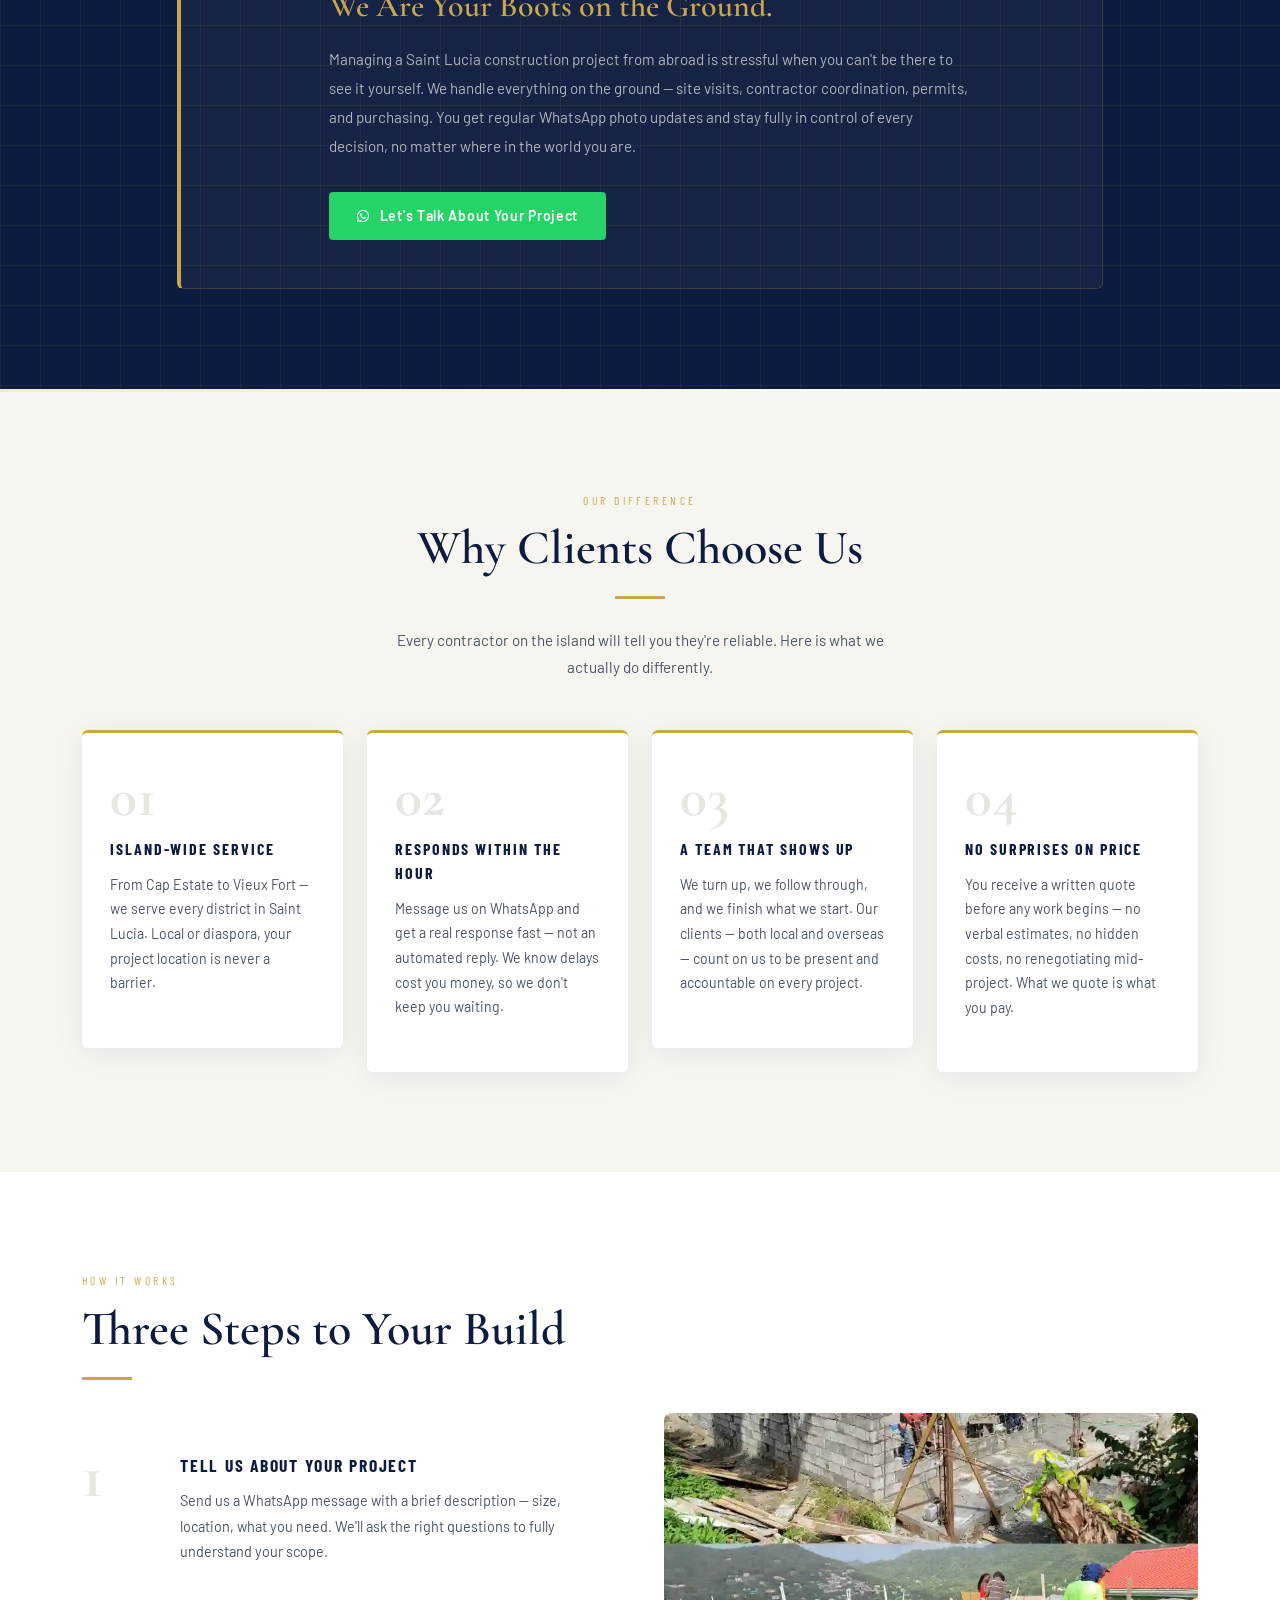
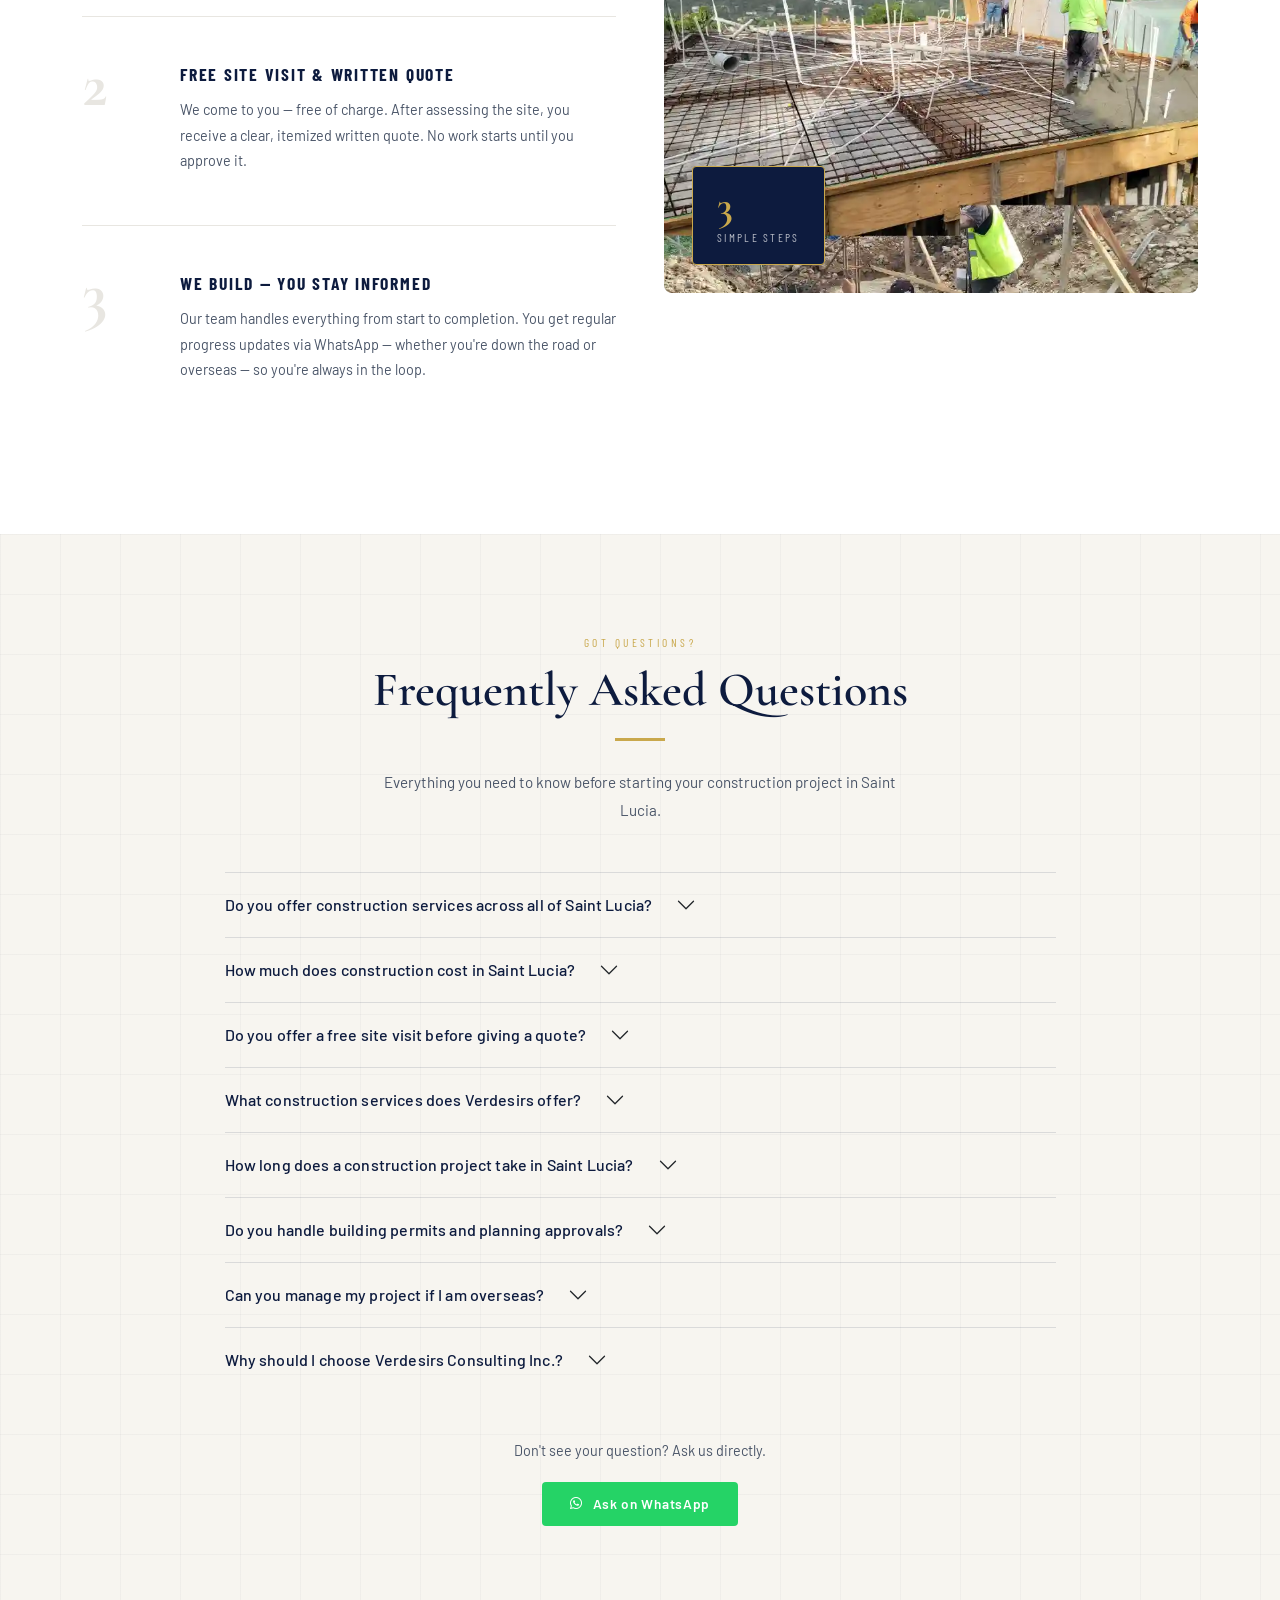
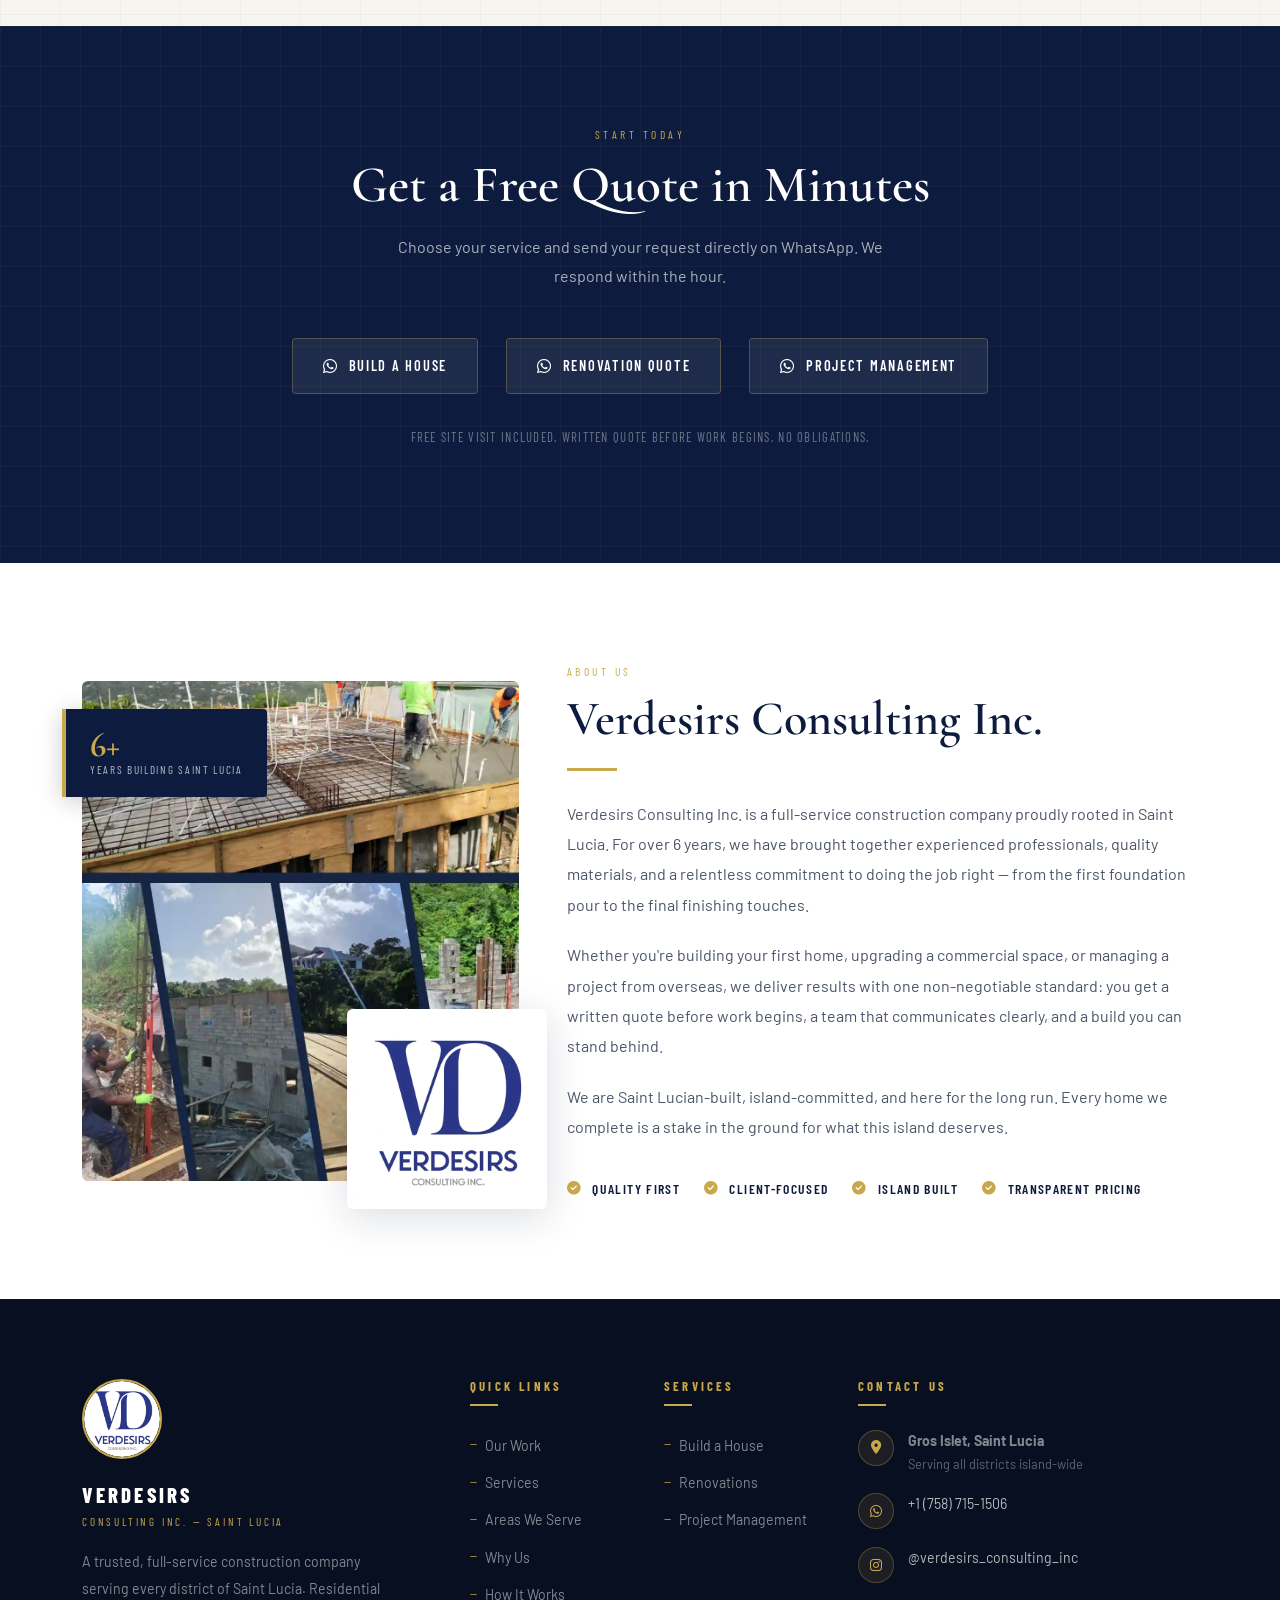
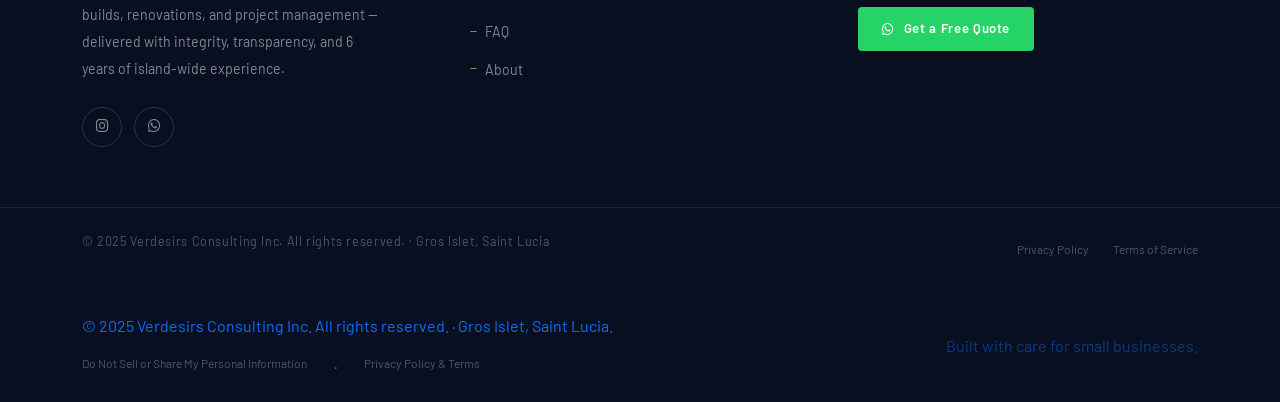
==== commit 7ef63712: "Add modern home build images and update captions" ====
--- a/indexOptimizationEditsVerdesirs.html
+++ b/indexOptimizationEditsVerdesirs.html
@@ -816,11 +816,23 @@
              loading="lazy" width="300" height="380">
         <div class="gallery-caption">Closing Stages</div>
       </div>
+     <div class="gallery-item">
+        <img src="images/modern-home-build-progress-01.webp"
+             alt="Modern residential construction home project in progress in Saint Lucia"
+             loading="lazy" width="300" height="380">
+        <div class="gallery-caption">Modern Home Build <br>Progression - 01</div>
+      </div>
+       <div class="gallery-item">
+        <img src="images/modern-home-build-progress-02.webp"
+             alt="Modern residential construction home project in progress in Saint Lucia"
+             loading="lazy" width="300" height="380">
+        <div class="gallery-caption">Modern Home Build <br>Progression - 02</div>
+      </div>
       <div class="gallery-item">
         <img src="images/modern-house-project-in-the-making-02.webp"
              alt="Modern residential construction project in progress in Saint Lucia"
              loading="lazy" width="300" height="380">
-        <div class="gallery-caption">Modern Build In Progress</div>
+        <div class="gallery-caption">Modern Build In Final Stages</div>
       </div>
             <div class="gallery-item">
         <img src="images/renovation-work-bar-to-apartments.webp"
